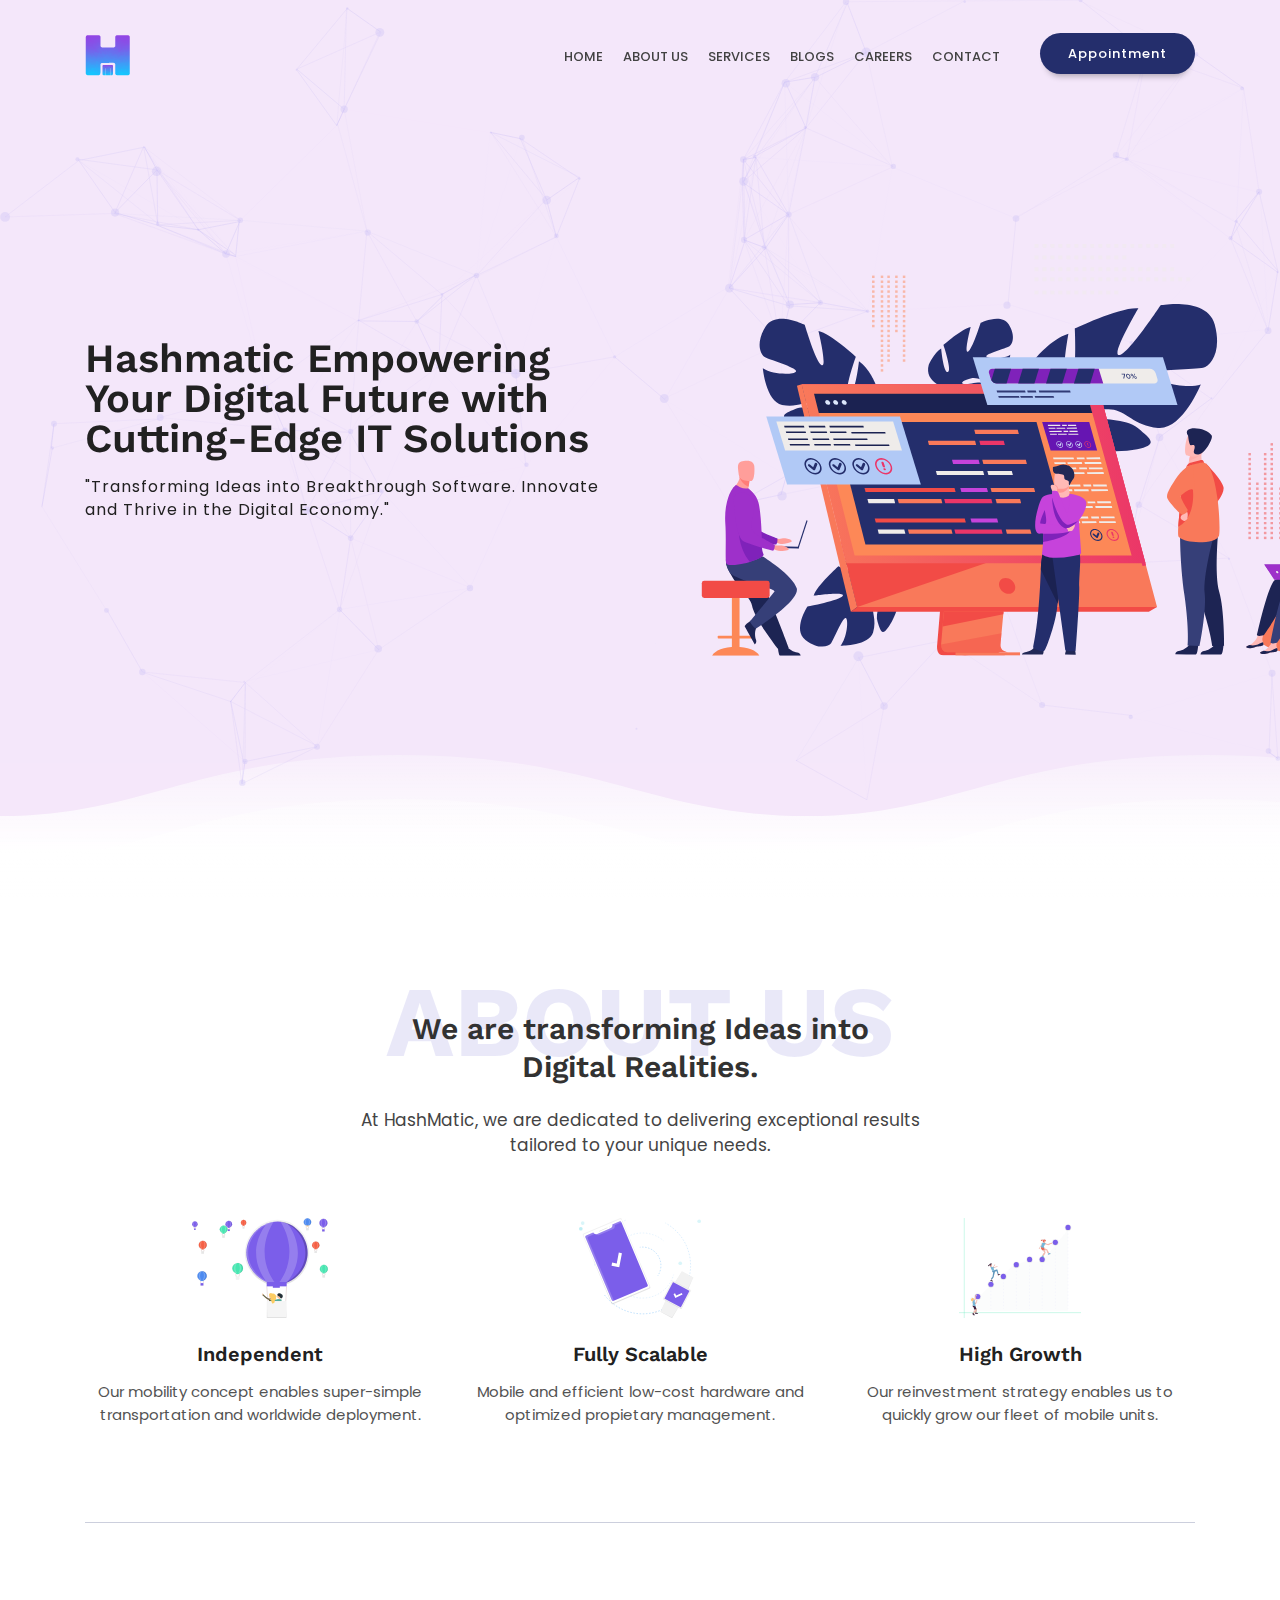
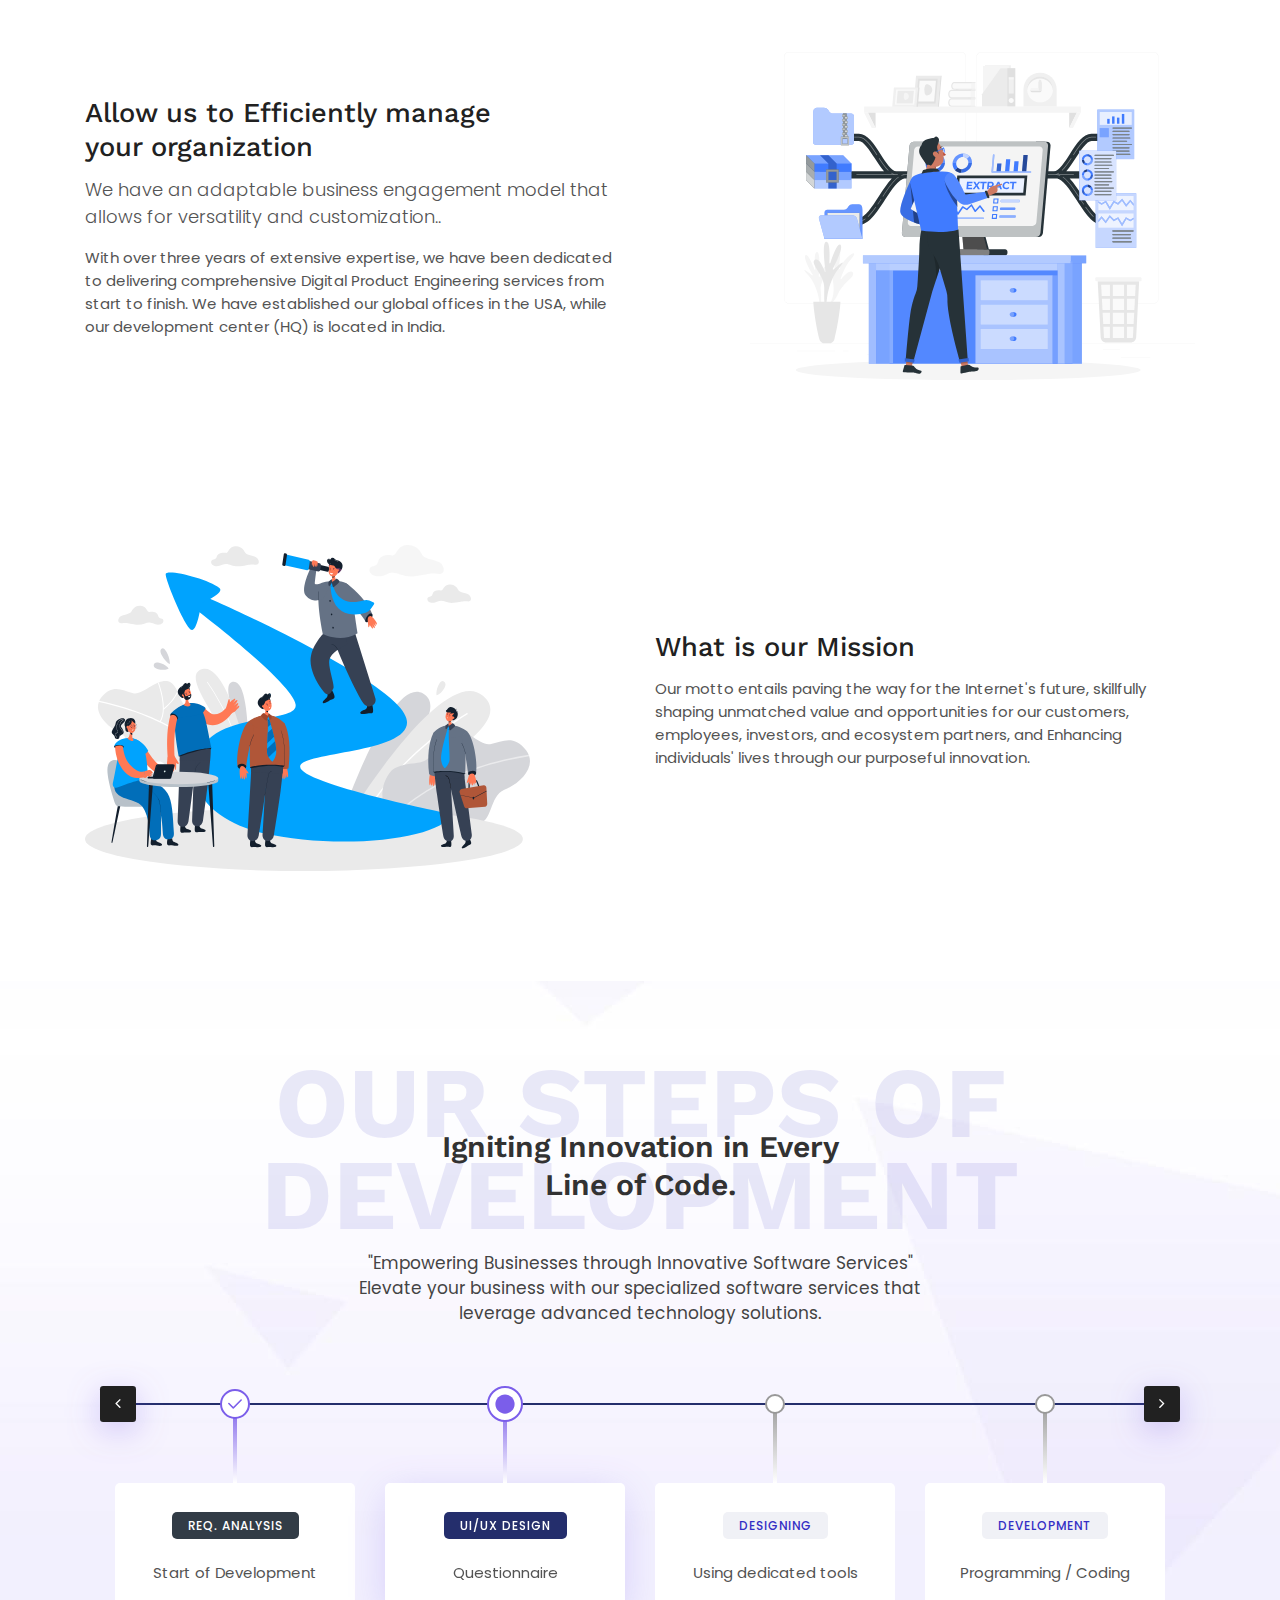
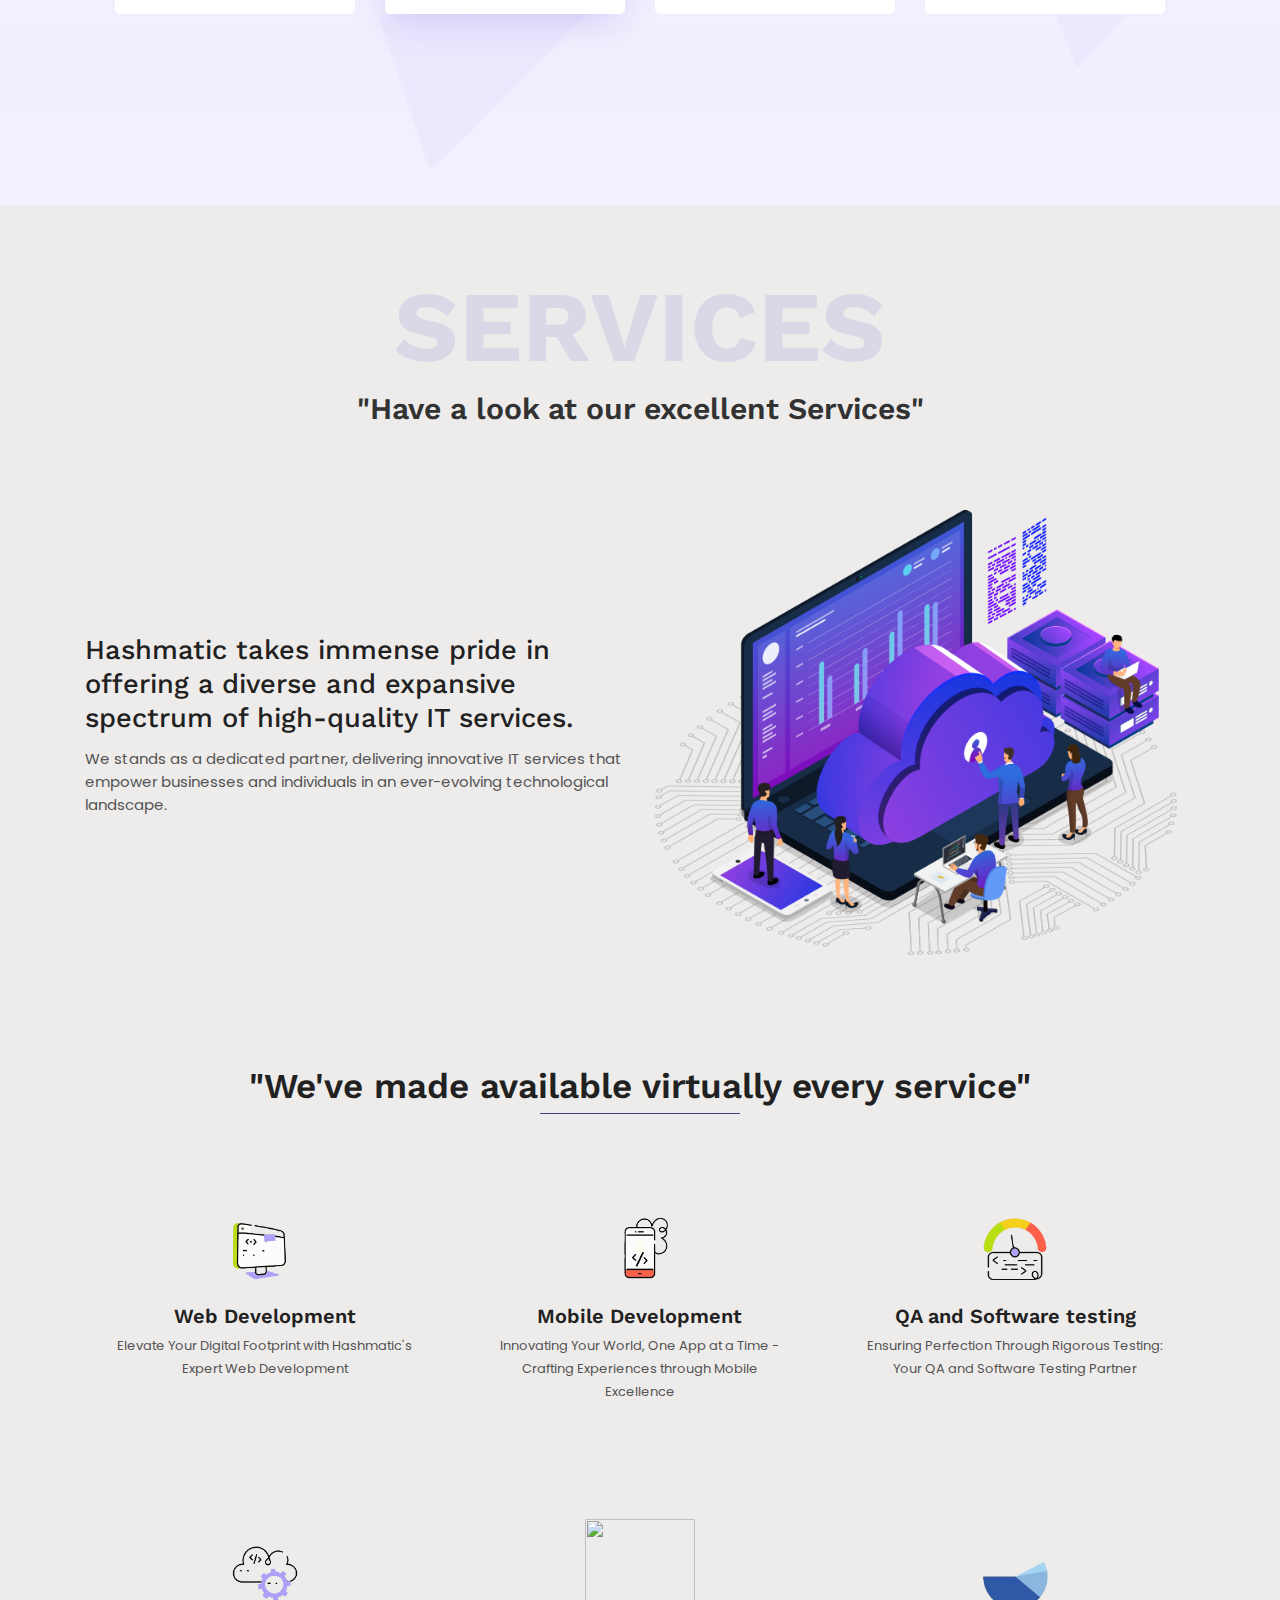
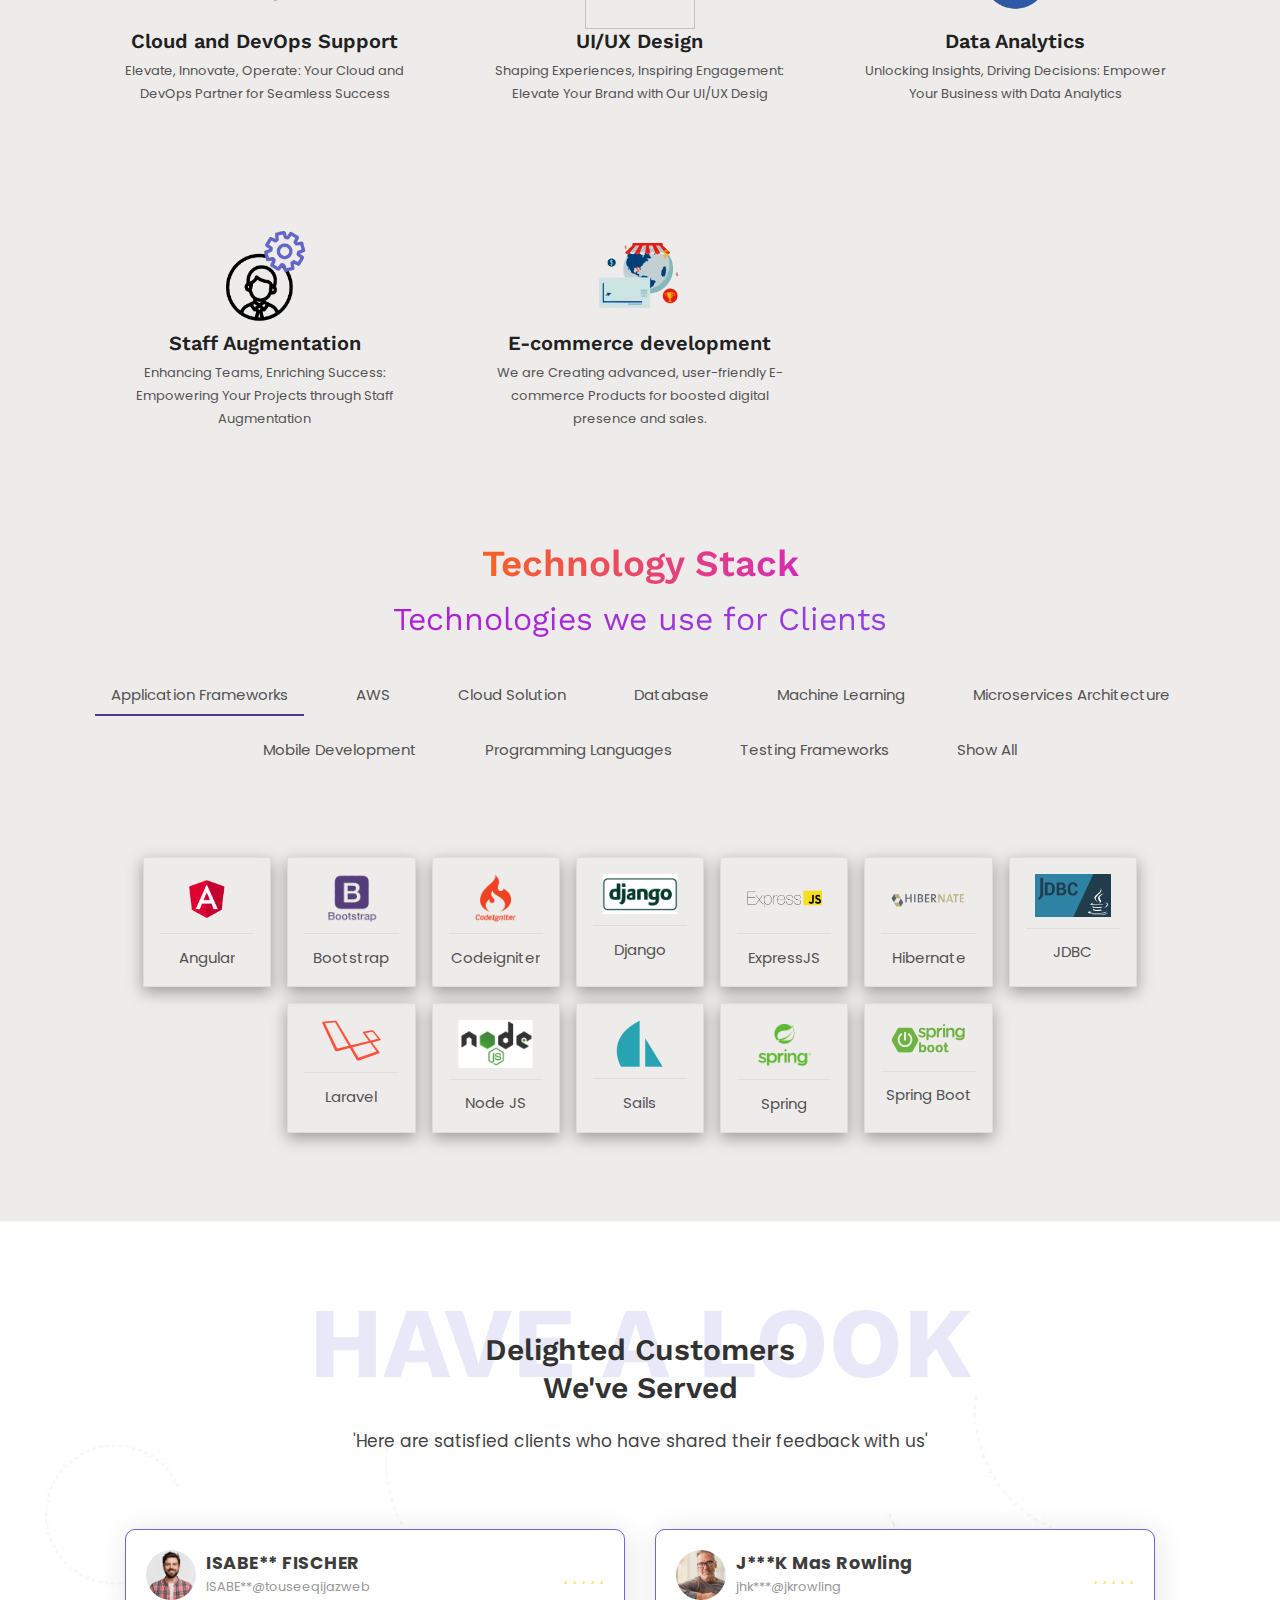
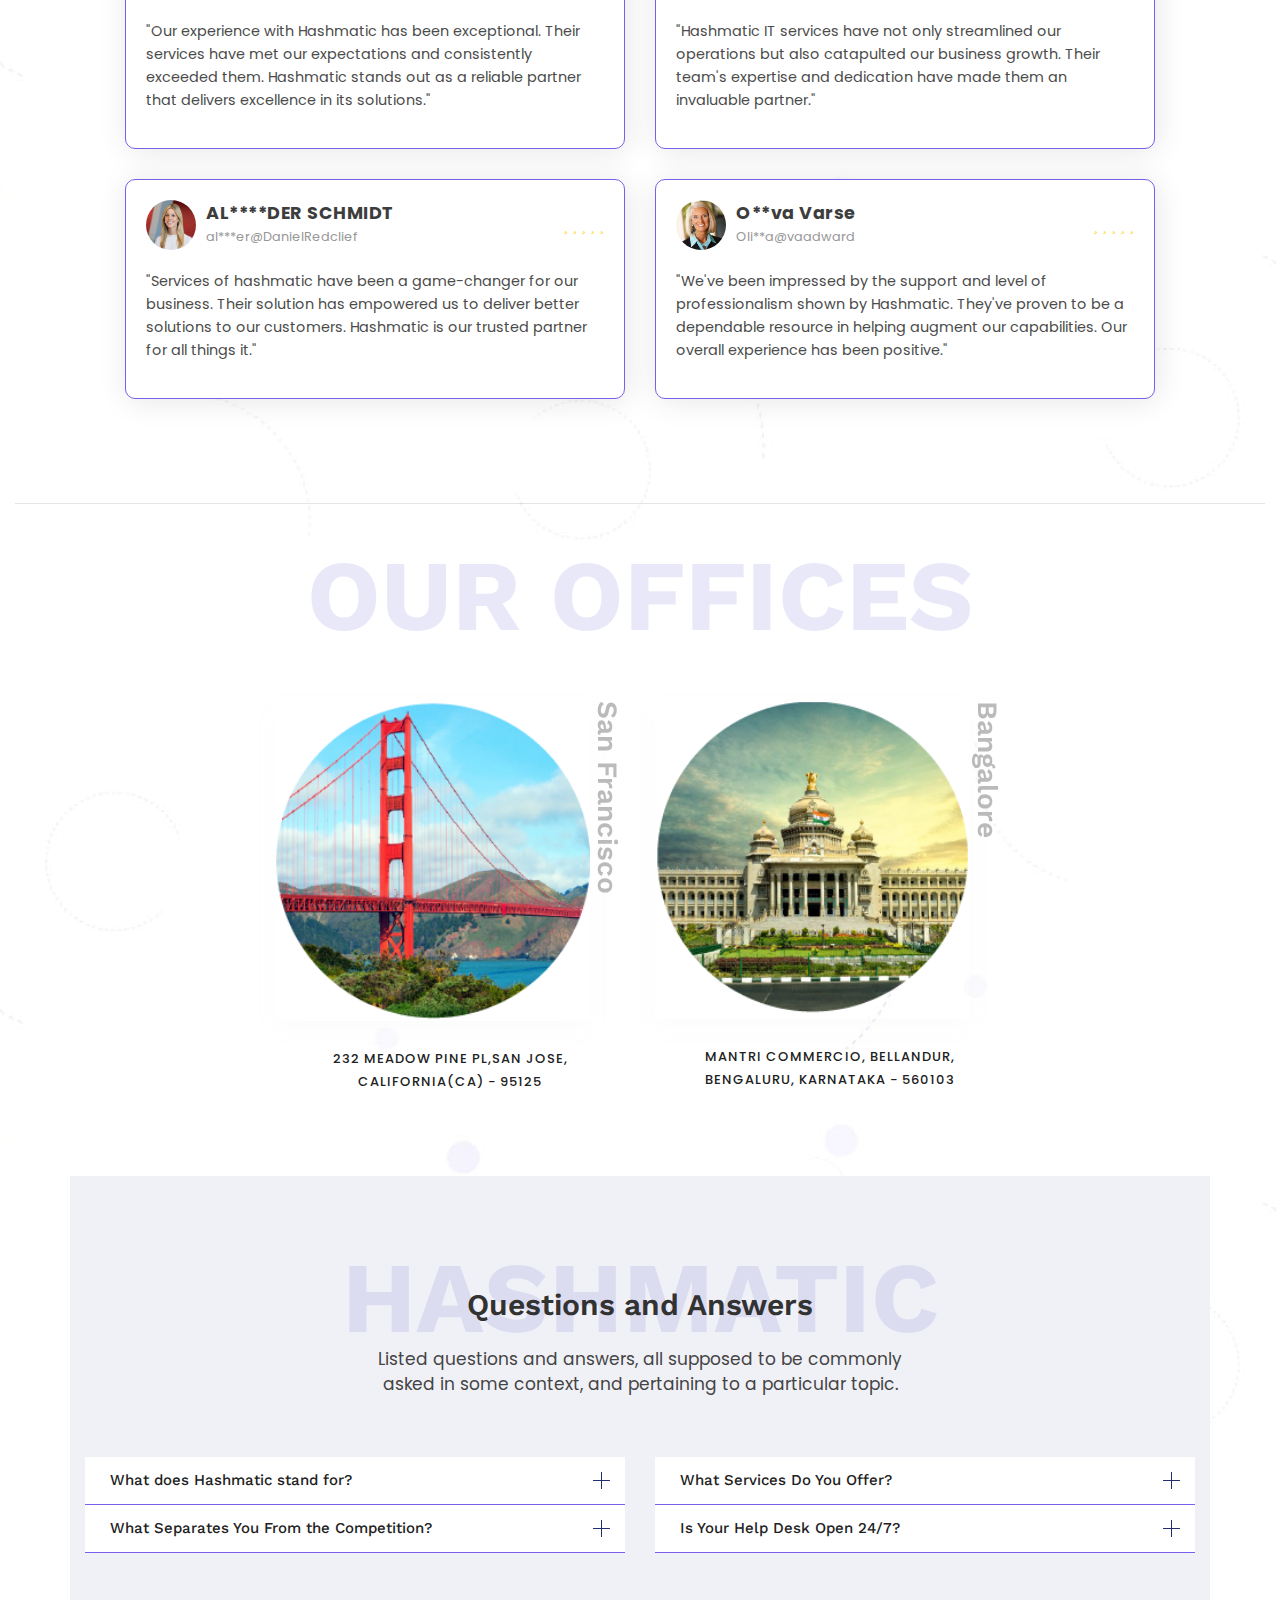
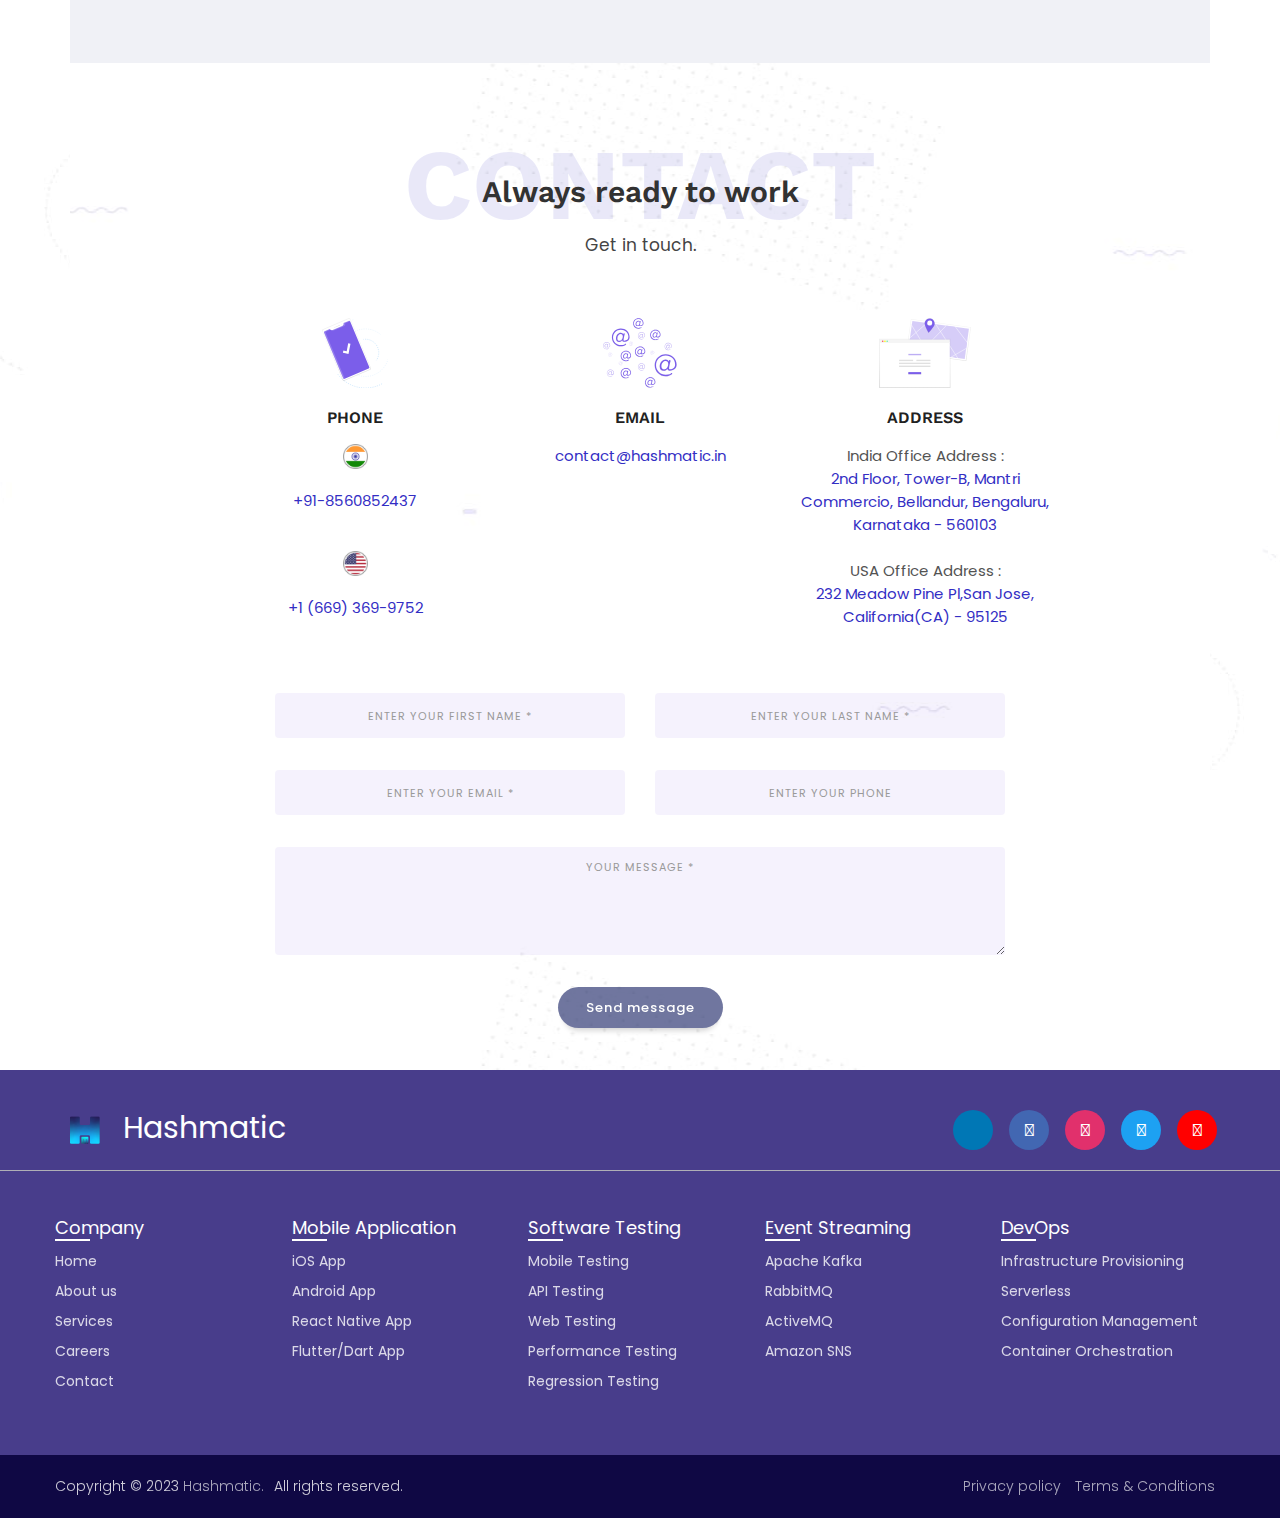
==== index.html @ 9d5c39b9 "open graph" ====
<!DOCTYPE html><html class="no-js" lang="en"><!--<![endif]--><head>

	<!-- Basic Page Needs
	================================================== -->
	<meta charset="utf-8">
	<title>Hashmatic</title>

	<meta property="og:type" content="business.business">
	<meta property="og:title" content="Hashmatic">
	<meta property="og:url" content="https://hashmatic.in/">
	<meta property="og:image" content="https://drive.google.com/file/d/1rAZOrkToBwblvAczFB2iAIludaZzmI7t/view?usp=sharing">
	<meta property="og:description" content="At Hashmatic, we are the visionary creators of innovation in the digital landscape. As a forward-thinking IT services company, our unwavering commitment is to engineer avant-garde software solutions that serve as the driving force behind businesses' triumph in the digital era.">
	<meta property="business:contact_data:street_address" content="">
	<meta property="business:contact_data:locality" content="California(CA) - 95125">
	<meta property="business:contact_data:region" content="">
	<meta property="business:contact_data:country_

	<!-- Mobile Specific Metas
	================================================== -->
	<meta name="viewport" content="width=device-width, initial-scale=1, maximum-scale=1">
	<meta name="theme-color" content="#212121">
    <meta name="msapplication-navbutton-color" content="#212121">
    <meta name="apple-mobile-web-app-status-bar-style" content="#212121">

	<!-- Web Fonts 
	================================================== -->
	<link href="https://fonts.googleapis.com/css?family=Work+Sans:100,200,300,400,500,600,700,800,900" rel="stylesheet">
	<link href="https://fonts.googleapis.com/css?family=Poppins:100,100i,200,200i,300,300i,400,400i,500,500i,600,600i,700,700i,800,800i,900,900i" rel="stylesheet">
	<link href="https://fonts.googleapis.com/css?family=Crimson+Text:400,400i,600,600i,700,700i" rel="stylesheet">	
	
	<!-- CSS
	================================================== -->
	<link rel="stylesheet" href="css/bootstrap.min.css">
	<link rel="stylesheet" href="css/font-awesome.min.css">
	<link rel="stylesheet" href="css/owl.carousel.css">
	<link rel="stylesheet" href="css/owl.transitions.css">
	<link rel="stylesheet" href="css/style.css">
	<link rel="stylesheet" href="css/color.css">
			
	<!-- Favicons
	================================================== -->
	<link rel="icon" type="image/png" href="images/favicon.png">
	<link rel="apple-touch-icon" href="images/apple-touch-icon.png">
	<link rel="apple-touch-icon" sizes="72x72" href="images/apple-touch-icon-72x72.png">
	<link rel="apple-touch-icon" sizes="114x114" href="images/apple-touch-icon-114x114.png">

	<!-- Star for coustomer Review
	================================================== -->
	<script src="https://kit.fontawesome.com/c8e4d183c2.js" crossorigin="anonymous"></script>

		<!-- form bootstrap
	================================================== -->
	  <!-- <link rel='stylesheet' href='https://maxcdn.bootstrapcdn.com/bootstrap/3.3.5/css/bootstrap.min.css'> -->

	<!-- form Services
	================================================== -->
	<script src="https://kit.fontawesome.com/a59bdf4991.js" crossorigin="anonymous"></script>

		<!-- Start of HubSpot Embed Code -->
		<script type="text/javascript" id="hs-script-loader" async defer src="//js.hs-scripts.com/43567864.js"></script>
		<!-- End of HubSpot Embed Code -->


	
	
</head>
<body>	

	

	
	<!-- Nav and Logo
	================================================== -->
	
	<div id="menu-wrap" class="menu-back cbp-af-header">
		<div class="container">
			<div class="row">
				<div class="col-12">
					<nav class="navbar navbar-expand-lg navbar-light bg-light mx-lg-0">
						<a class="navbar-brand" href="index.html"><img src="images/favicon.png" alt></a>
						<button class="navbar-toggler" type="button" data-toggle="collapse" data-target="#navbarSupportedContent" aria-controls="navbarSupportedContent" aria-expanded="false" aria-label="Toggle navigation">
							<span class="navbar-toggler-icon">
								<span class="menu-icon__line menu-icon__line-left"></span>
								<span class="menu-icon__line"></span>
								<span class="menu-icon__line menu-icon__line-right"></span>
							</span>
						</button>

						<div class="collapse navbar-collapse" id="navbarSupportedContent">
							<ul class="navbar-nav ml-auto">
								<li class="nav-item">
									<a class="nav-link" href="#" data-ps2id-offset="120">Home</a>
								</li>
								<li class="nav-item">
									<a class="nav-link" href="#ABOUT_US"> About Us</a>
								</li>
								<li class="nav-item">
									<a class="nav-link" href="#MySERVICE">Services</a>
								</li>
								<li class="nav-item">
									<a class="nav-link" href="blog" target="_blank">Blogs</a>
								</li>
								<li class="nav-item">
									<a class="nav-link" href="#">Careers</a>
								</li>


								<li class="nav-item">
									<a class="nav-link" href="#contact">Contact</a>
								</li>

								<li class="nav-item mt-2">
									<a class="btn btn-primary js-tilt" href="https://calendly.com/hashmatic/30min" target="_blank" role="button" data-tilt-perspective="300" data-tilt-speed="700" data-tilt-max="24"><span>Appointment</span></a>
								</li>
							</ul>
						</div>
					</nav>				
				</div>
			</div>
		</div>
	</div>

	
	<!-- Primary Page Layout
	================================================== -->

	<div class="section full-height height-auto-lg hide-over background-light-blue">
		<div class="hero-center-wrap relative-on-lg">
			<div class="container">
				<div class="row">
					<div class="col-lg-6 text-center text-lg-left parallax-fade-top align-self-center z-bigger">
						<h2 style="font-size: 40px;">Hashmatic Empowering Your Digital Future with Cutting-Edge IT Solutions  </h2>
						<p class="mt-3 mb-4 pb-3 font-weight-normal">"Transforming Ideas into Breakthrough Software. Innovate and Thrive in the Digital Economy."</p>

					</div>
					<div class="col-lg-6 mt-5 mt-lg-0">
						<div class="img-wrap header-img">
							<img src="images/bg1.svg" alt>
						</div>
					</div>
				</div>
			</div>
		</div>
		
		<div class="ocean">
			<div class="wave"></div>
			<div class="wave"></div>
		</div>
		<div id="particles-js" class="min-height"></div>
	</div>

	<div class="section padding-top-bottom-big background-white" id="ABOUT_US">
		<div class="container">
			<div class="row">
				<div class="col-md-12">
					<div class="title-wrap text-center">
						<div class="back-title">About Us</div>
						<h3>We are transforming Ideas into <br>Digital Realities.</h3>
							<p> At HashMatic, we are dedicated to delivering exceptional results tailored to your unique needs.</p>
					</div>
				</div>
				<div class="col-md-4">
					<div class="concept-box">
						<img class="mb-4" src="fonts/con-1.svg" alt>
						<h5>Independent</h5>
						<p>Our mobility concept enables super-simple transportation and worldwide deployment.</p>
					</div>
				</div>
				<div class="col-md-4 mt-4 mt-md-0">
					<div class="concept-box">
						<img class="mb-4" src="fonts/con-2.svg" alt>
						<h5>Fully Scalable</h5>
						<p>Mobile and efficient low-cost hardware and optimized propietary management.</p>
					</div>
				</div>
				<div class="col-md-4 mt-4 mt-md-0">
					<div class="concept-box">
						<img class="mb-4" src="fonts/con-3.svg" alt>
						<h5>High Growth</h5>
						<p>Our reinvestment strategy enables us to quickly grow our fleet of mobile units.</p>
					</div>
				</div>
				<div class="col-md-12 padding-top-bottom">
					<div class="line-sep"></div>
				</div>
			</div>	
		</div> 
		<div class="container">
			<div class="row">
				<div class="col-md-6 align-self-center">
					<h4>Allow us to Efficiently manage <br>your organization</h4>
					<p class="lead">We have an adaptable business engagement model that allows for versatility and customization..</p>
						<p>With over three years of extensive expertise, we have been dedicated to delivering comprehensive Digital Product Engineering services from start to finish. We have established our global offices in the USA, while our development center (HQ) is located in India.</p>
					<!-- <a class="btn btn-primary mt-4 mx-0 js-tilt" href="#roadmap" data-gal="m_PageScroll2id" data-ps2id-offset="68" role="button" data-tilt-perspective="300" data-tilt-speed="700" data-tilt-max="24"><span>Roadmap</span></a> -->
				</div>
				<div class="col-md-5 offset-md-1 order-first order-md-last mb-4 mb-md-0">
					<div class="img-wrap">
						<img src="fonts/aboutus2.svg" alt>
					</div>
				</div>
			</div>	
		</div>	
		<div class="container">
			<div class="row">
				<div class="col-md-12 my-5"></div>
			</div>	
		</div>
		<div class="container">
			<div class="row">
				<div class="col-md-5 mb-4 mb-md-0">
					<div class="img-wrap">
						<img src="fonts/Mission.svg" alt>
					</div>
				</div>
				<div class="col-md-6 offset-md-1 align-self-center">
					<h4>What is our Mission</h4>
					<p>Our motto entails paving the way for the Internet's future, skillfully shaping unmatched value and opportunities for our customers, employees, investors, and ecosystem partners, and Enhancing individuals' lives through our purposeful innovation.
					</p>
				</div>
			</div>	
		</div>		
	</div>
</div>

	<div class="section padding-top-bottom-big" id=	"SERVICE">
		<div class="background-parallax" style="background-image: url(&#x27;images/parallax-1.jpg&#x27;)" data-enllax-ratio=".5" data-enllax-type="background" data-enllax-direction="vertical"></div>
		<div class="container">
			<div class="row">
				<div class="col-md-12">
					<div class="title-wrap text-center">
						<div class="back-title">Our Steps Of <br><br><br><br> Development</div>
						<h3><br>Igniting Innovation in Every<br>Line of Code.</h3>
						<p><br>
							"Empowering Businesses through Innovative Software Services"<br>
							Elevate your business with our specialized software services that leverage advanced technology solutions.</p>
				</div>
				<div class="col-md-12">
					<div class="customNavigation">
						<a class="prev-roadmap"><i class="fa fa-angle-left"></i></a>
						<a class="next-roadmap"><i class="fa fa-angle-right"></i></a>
					</div>
					<div id="owl-roadmap" class="owl-carousel owl-theme">											
						<div class="item">						 
							<div class="roadmap-box background-white">
								<p class="mb-4 achieved"><span>Req. Analysis</span></p>
								<!-- <h6>Dec 2017.</h6> -->
								<p>Start of Development</p>
							</div>	
						</div>											
						<div class="item"> 						 
							<div class="roadmap-box current-road background-white roadmap-shadow">
								<p class="mb-4"><span>UI/UX Design</span></p>
								<!-- <h6>Apr 2018.</h6> -->
								<p>Questionnaire</p>
							</div>	
						</div>												
						<div class="item"> 						 
							<div class="roadmap-box next-road background-white">
								<p class="mb-4 plan"><span>Designing</span></p>
								<!-- <h6>May 2018.</h6> -->
								<p>Using dedicated tools</p>
							</div>	
						</div>											
						<div class="item"> 						 
							<div class="roadmap-box next-road background-white">
								<p class="mb-4 plan"><span>Development</span></p>
								<!-- <h6>Oct 2018.</h6> -->
								<p>Programming / Coding</p>
							</div>	
						</div>											
						<div class="item"> 						 
							<div class="roadmap-box next-road background-white">
								<p class="mb-4 plan"><span>Qa testing</span></p>
								<!-- <h6>Jan 2019.</h6> -->
								<p>Assure quality of software</p>
							</div>	
						</div>											
						<div class="item"> 						 
							<div class="roadmap-box next-road background-white">
								<p class="mb-4 plan"><span>Maintenance </span></p>
								<!-- <h6>Mar 2019.</h6> -->
								<p>Software Monitoring</p>
							</div>	
						</div>											
						<div class="item"> 						 
							<div class="roadmap-box next-road background-white">
								<p class="mb-4 plan"><span>Project delivery</span></p>
								<h6>Last step</h6>
								<p>Installation & licensing</p>
							</div>	
						</div>							
					</div>
				</div>

			</div>	
		</div>
	
	</div>
	</div>


	<div class="section padding-top-bottom-big" id="app">
		<div class="container">
			<div class="row">
				<div class="col-md-12">
					<div class="title-wrap text-center">
						<div class="back-title">Services</div>
						<h3> <br><br> "Have a look at our excellent Services"</h3>
						<!-- <p>We Crafting Excellence in Code, Delivering Solutions Beyond. -->

						</p>
					</div>
				</div>
			</div>	
		</div>
		<div class="container">
			<div class="row">
				<div class="col-md-6 align-self-center">
					<h4>Hashmatic takes immense pride in offering a diverse and expansive spectrum of high-quality IT services. </h4>
					<p>We stands as a dedicated partner, delivering innovative IT services that empower businesses and individuals in an ever-evolving technological landscape.</p>
					<!-- <ul class="app-list mb-5 mt-4">
						<b>
						<li>Product Development</li>
						<li>Architecture consulting</li>
						<li>System Testing (QA)</li>
						<li>Maintenance Support</li>
						<li>Application Modernization</li>
						<li>Custom Web and Mobile App Development</li>
						<li>White Label Product</li>
						<li>Cloud & DevOps Support</li>
					</b>
					</ul> -->
				</div>
				<div class="col-md-6 order-first order-md-last mb-4 mb-md-0">
					<div class="img-wrap">
						<img src="images/Services.png" alt>
					</div>
				</div>
			</div>	
		</div>	
	</div>


	<!-- |||||||||||||||||||||||||||||||||||||Services|||||||||||||||||||||||||||||||||||||||||| -->

	<div class="mycontainer" id="MySERVICE">
		<h1>"We've made available virtually every service"</h1>
		<div class="myrow">
			<div class="myservice">
				<img src="images/Web Gif.gif" alt="" >
				<h4>Web Development</h4>
				<p>Elevate Your Digital Footprint with Hashmatic's Expert Web Development</p>
			</div>
			<div class="myservice">
				<img src="images/Mobile gif.gif" alt="">
				<!-- <i class="fa-solid fa-laptop-code"></i> -->
				<h4>Mobile Development</h4>
				<p>Innovating Your World, One App at a Time - Crafting Experiences through Mobile Excellence</p>
			</div>
			<div class="myservice">
				<img src="images/testing gif.gif" alt="">
				<!-- <i class="fa-solid fa-code"></i> -->
				<h4>QA and Software testing</h4>
				<p>Ensuring Perfection Through Rigorous Testing: Your QA and Software Testing Partner</p>
			</div>
			<div class="myservice">
				<img src="images/cloud gif.gif" alt="">
				<!-- <i class="fa-solid fa-cloud-arrow-down"></i> -->
				<h4>Cloud and DevOps Support</h4>
				<p>Elevate, Innovate, Operate: Your Cloud and DevOps Partner for Seamless Success</p>
			</div>
			<div class="myservice">
			<img src="images/ui-ux-design-gif.gif" alt="">
			<!-- <i class="fa-solid fa-laptop-code"></i> -->
			<h4>UI/UX Design</h4>
				<p>Shaping Experiences, Inspiring Engagement: Elevate Your Brand with Our UI/UX Desig</p>
			</div>
			<div class="myservice">
				<img src="images/data-anal gif.gif" alt="">
				<!-- <i class="fa-solid fa-industry"></i> -->
				<h4>Data Analytics</h4>
				<p>Unlocking Insights, Driving Decisions: Empower Your Business with Data Analytics</p>
			</div>
			<div class="myservice">
				<img src="images/staff gif.gif" alt="">
				<!-- <i class="fa-solid fa-headset"></i> -->
				<h4>Staff Augmentation</h4>
				<p>Enhancing Teams, Enriching Success: Empowering Your Projects through Staff Augmentation</p>
			</div>

			<div class="myservice">
				<img src="images/Comme gif.gif" alt="">
				<!-- <i class="fa-solid fa-headset"></i> -->
				<h4>E-commerce development</h4>
				<p>We are Creating advanced, user-friendly E-commerce Products for boosted digital presence and sales.</p>
			</div>

		</div>

		
	</div>


	<!-- |||||||||||||||||||||||||||||||||||||Technologies |||||||||||||||||||||||||||||||||||||||||| -->

	<section>
		
		<center >
			<h2 style=" background: linear-gradient(to right, #f32170,#ff6b08, #cf23cf, #eedd44);
									-webkit-text-fill-color: transparent;
									-webkit-background-clip: text; font-weight: 600;">
						Technology Stack
			</h2>

			<h3 style=" background: linear-gradient(to right,  #c702c7, #7b5eea);
									-webkit-text-fill-color: transparent;
									-webkit-background-clip: text;">
				
				Technologies we use for Clients
			</h3>
		</center>
		<br>
		
			<div class="tabs">
			<div class="tab frameworks" onclick="showTechnologies('frameworks')">Application Frameworks</div>
			<div class="tab aws" onclick="showTechnologies('aws')">AWS</div>
			<div class="tab cloud" onclick="showTechnologies('cloud')">Cloud Solution</div>
			<div class="tab database" onclick="showTechnologies('database')">Database</div>
			<div class="tab ml" onclick="showTechnologies('ml')">Machine Learning</div>
			<div class="tab microservices" onclick="showTechnologies('microservices')">Microservices Architecture</div>
			<div class="tab mobile" onclick="showTechnologies('mobile')">Mobile Development</div>
			<div class="tab languages" onclick="showTechnologies('languages')">Programming Languages</div>
			<div class="tab testing" onclick="showTechnologies('testing')">Testing Frameworks</div>
			<div class="tab all" onclick="showTechnologies('all')">Show All</div>
			</div>
			<div class="container">
			<div class="technologies frameworks">
			<div class="technology">
				<img src="images/Tech img/1.png" alt="Angular">
				<div class="separator"></div>
				<p>Angular</p>
				</div>
				<div class="technology">
				<img src="images/Tech img/2.png" alt="Bootstrap">
				<div class="separator"></div>
				<p>Bootstrap</p>
				</div>
				<div class="technology">
				<img src="images/Tech img/3.png" alt="Codeigniter">
				<div class="separator"></div>
				<p>Codeigniter</p>
				</div>
				<div class="technology">
				<img src="images/Tech img/4.png" alt="Django">
				<div class="separator"></div>
				<p>Django</p>
				</div>
				<div class="technology">
				<img src="images/Tech img/5.png" alt="ExpressJS" style="width:110%; height:110%">
				<div class="separator"></div>
				<p>ExpressJS</p>
				</div>
				<div class="technology">
				<img src="images/Tech img/6.png" alt="Hibernate" style="width:110%; height:110%;">
				<div class="separator"></div>
				<p>Hibernate</p>
				</div>
				<div class="technology">
				<img src="images/Tech img/7.png" alt="JDBC">
				<div class="separator"></div>
				<p>JDBC</p>
				</div>
				<div class="technology">
				<img src="images/Tech img/8.png" alt="Laravel">
				<div class="separator"></div>
				<p>Laravel</p>
				</div>
				<div class="technology">
				<img src="images/Tech img/9.png" alt="Node JS">
				<div class="separator"></div>
				<p>Node JS</p>
				</div>
				<div class="technology">
				<img src="images/Tech img/10.png" alt="Sails">
				<div class="separator"></div>
				<p>Sails</p>
				</div>
				<div class="technology">
				<img src="images/Tech img/11.png" alt="Spring">
				<div class="separator"></div>
				<p>Spring</p>
				</div>
				<div class="technology">
				<img src="images/Tech img/12.png" alt="Spring Boot">
				<div class="separator"></div>
				<p>Spring Boot</p>
				</div>
			</div>
			<div class="technologies aws">
			<div class="technology">
				<img src="images/Tech img/13.png" alt="API Gateway">
				<div class="separator"></div>
				<p>API Gateway</p>
				</div>
				<div class="technology">
				<img src="images/Tech img/14.png" alt="Cloud Formation">
				<div class="separator"></div>
				<p>Cloud Formation</p>
				</div>
				<div class="technology">
				<img src="images/Tech img/15.png" alt="Cloud Watch">
				<div class="separator"></div>
				<p>Cloud Watch</p>
				</div>
				<div class="technology">
				<img src="images/Tech img/16.png" alt="EC2">
				<div class="separator"></div>
				<p>EC2</p>
				</div>
				<div class="technology">
				<img src="images/Tech img/17.png" alt="IAM">
				<div class="separator"></div>
				<p>IAM</p>
				</div>
				<div class="technology">
				<img src="images/Tech img/18.png" alt="Lambda">
				<div class="separator"></div>
				<p>Lambda</p>
				</div>
				<div class="technology">
				<img src="images/Tech img/20.png" alt="S3">
				<div class="separator"></div>
				<p>S3</p>
				</div>
				<div class="technology">
				<img src="images/Tech img/21.png" alt="SNS">
				<div class="separator"></div>
				<p>SNS</p>
				</div>
				<div class="technology">
				<img src="images/Tech img/22.png" alt="SQS">
				<div class="separator"></div>
				<p>SQS</p>
				</div>
				<div class="technology">
				<img src="images/Tech img/19.png" alt="VPC">
				<div class="separator"></div>
				<p>VPC</p>
				</div>
			</div>
			<div class="technologies cloud">
			<div class="technology">
				<img src="images/Tech img/23.png" alt="Adobe Creative Cloud">
				<div class="separator"></div>
				<p>Adobe Cloud</p>
				</div>
				<div class="technology">
				<img src="images/Tech img/24.png" alt="Amazon AWS">
				<div class="separator"></div>
				<p>Amazon AWS</p>
				</div>
				<div class="technology">
				<img src="images/Tech img/25.png" alt="Dropbox">
				<div class="separator"></div>
				<p>Dropbox</p>
				</div>
				<div class="technology">
				<img src="images/Tech img/26.png" alt="Google Cloud Platform">
				<div class="separator"></div>
				<p>Google Cloud Platform</p>
				</div>
				<div class="technology">
				<img src="images/Tech img/27.png" alt="IBM Cloud Services">
				<div class="separator"></div>
				<p>IBM Cloud Services</p>
				</div>
				<div class="technology">
				<img src="images/Tech img/28.png" alt="Microsoft Azure">
				<div class="separator"></div>
				<p>Microsoft Azure</p>
				</div>
			</div>    
			<div class="technologies database">
			<div class="technology">
				<img src="images/Tech img/29.png" alt="Amazon DynamoDB" style="height: 110%; width:110%;">
				<div class="separator"></div>
				<p>Amazon DB</p>
				</div>
				<div class="technology">
				<img src="images/Tech img/30.png" alt="Cassandra" style="height: 110%; width:110%;">
				<div class="separator"></div>
				<p>Cassandra</p>
				</div>
				<div class="technology">
				<img src="images/Tech img/31.png" alt="Cloud Firestore" style="height: 110%; width:110%;">
				<div class="separator"></div>
				<p>Cloud Firestore</p>
				</div>
				<div class="technology">
				<img src="images/Tech img/32.png" alt="Mongo DB" style="height: 110%; width:110%;">
				<div class="separator"></div>
				<p>Mongo DB</p>
				</div>
				<div class="technology">
				<img src="images/Tech img/33.png" alt="MySQL" style="height: 110%; width:110%;">
				<div class="separator"></div>
				<p>MySQL</p>
				</div>
				<div class="technology">
				<img src="images/Tech img/34.png" alt="Oracle" style="height: 110%; width:110%;">
				<div class="separator"></div>
				<p>Oracle</p>
				</div>
				<div class="technology">
				<img src="images/Tech img/35.png" alt="PostgreSQL" style="height: 110%; width:110%;">
				<div class="separator"></div>
				<p>PostgreSQL</p>
				</div>
				<div class="technology">
				<img src="images/Tech img/36.png" alt="Redis" style="height: 110%; width:110%;">
				<div class="separator"></div>
				<p>Redis</p>
				</div>
				<div class="technology">
				<img src="images/Tech img/37.png" alt="SQLite" style="height: 110%; width:110%;">
				<div class="separator"></div>
				<p>SQLite</p>
				</div>
			</div>
			<div class="technologies ml">
			<div class="technology">
				<img src="images/Tech img/38.png" alt="Amazon SageMaker">
				<div class="separator"></div>
				<p>Amazon SageMaker</p>
				</div>
				<div class="technology">
				<img src="images/Tech img/39.png" alt="Google Machine">
				<div class="separator"></div>
				<p>Google Machine</p>
				</div>
				<div class="technology">
				<img src="images/Tech img/40.png" alt="OpenCV">
				<div class="separator"></div>
				<p>OpenCV</p>
				</div>
				<div class="technology">
				<img src="images/Tech img/41.png" alt="Scikit Learn">
				<div class="separator"></div>
				<p>Scikit Learn</p>
				</div>
				<div class="technology">
				<img src="images/Tech img/42.png" alt="SpaCy" style="height: 110%; width:110%;">
				<div class="separator"></div>
				<p>SpaCy</p>
				</div>
			</div>
			<div class="technologies microservices">
			<div class="technology">
				<img src="images/Tech img/43.png" alt="Ansible">
				<div class="separator"></div>
				<p>Ansible</p>
				</div>
				<div class="technology">
				<img src="images/Tech img/44.png" alt="Docker" style="height: 110%; width:110%;">
				<div class="separator"></div>
				<p>Docker</p>
				</div>
				<div class="technology">
				<img src="images/Tech img/45.png" alt="Git">
				<div class="separator"></div>
				<p>Git</p>
				</div>
				<div class="technology">
				<img src="images/Tech img/46.png" alt="Istio" style="height: 110%; width:110%;">
				<div class="separator"></div>
				<p>Istio</p>
				</div>
				<div class="technology">
				<img src="images/Tech img/47.png" alt="Knative Fundamentals">
				<div class="separator"></div>
				<p>Knative Fundamentals</p>
				</div>
				<div class="technology">
				<img src="images/Tech img/48.png" alt="Kubernetes">
				<div class="separator"></div>
				<p>Kubernetes</p>
				</div>
				<div class="technology">
				<img src="images/Tech img/49.png" alt="Travis-CI">
				<div class="separator"></div>
				<p>Travis-CI</p>
				</div>
				<div class="technology">
				<img src="images/Tech img/50.png" alt="Vim">
				<div class="separator"></div>
				<p>Vim</p>
				</div>
			</div> 
			<div class="technologies mobile">
			<div class="technology">
				<img src="images/Tech img/51.png" alt="Dart">
				<div class="separator"></div>
				<p>Dart</p>
				</div>
				<div class="technology">
				<img src="images/Tech img/52.png" alt="Firebase" style="height: 110%; width:110%;">
				<div class="separator"></div>
				<p>Firebase</p>
				</div>
				<div class="technology">
				<img src="images/Tech img/53.png" alt="Flutter" style="height: 110%; width:110%;">
				<div class="separator"></div>
				<p>Flutter</p>
				</div>
				<div class="technology">
				<img src="images/Tech img/54.png" alt="React Native" style="height: 110%; width:110%;">
				<div class="separator"></div>
				<p>React Native</p>
				</div>
				<div class="technology">
				<img src="images/Tech img/55.png" alt="Swift" style="height: 110%; width:110%;">
				<div class="separator"></div>
				<p>Swift</p>
				</div>
				<div class="technology">
				<img src="images/Tech img/56.png" alt="Xamarin" style="height: 110%; width:110%;">
				<div class="separator"></div>
				<p>Xamarin</p>
				</div>
			</div>
			<div class="technologies languages">
			<div class="technology">
				<img src="images/Tech img/57.png" alt="C++">
				<div class="separator"></div>
				<p>C++</p>
				</div>
				<div class="technology">
				<img src="images/Tech img/58.png" alt="C#">
				<div class="separator"></div>
				<p>C#</p>
				</div>
				<div class="technology">
				<img src="images/Tech img/59.png" alt="CSS">
				<div class="separator"></div>
				<p>CSS</p>
				</div>
				<div class="technology">
				<img src="images/Tech img/60.png" alt="GO">
				<div class="separator"></div>
				<p>GO</p>
				</div>
				<div class="technology">
				<img src="images/Tech img/61.png" alt="HTML">
				<div class="separator"></div>
				<p>HTML</p>
				</div>
				<div class="technology">
				<img src="images/Tech img/62.png" alt="JAVA">
				<div class="separator"></div>
				<p>JAVA</p>
				</div>
				<div class="technology">
				<img src="images/Tech img/63.png" alt="Java Script">
				<div class="separator"></div>
				<p>Java Script</p>
				</div>
				<div class="technology">
				<img src="images/Tech img/64.png" alt="JQuery">
				<div class="separator"></div>
				<p>JQuery</p>
				</div>
				<div class="technology">
				<img src="images/Tech img/65.png" alt="PHP">
				<div class="separator"></div>
				<p>PHP</p>
				</div>
				<div class="technology">
				<img src="images/Tech img/66.png" alt="Python">
				<div class="separator"></div>
				<p>Python</p>
				</div>
				<div class="technology">
				<img src="images/Tech img/67.png" alt="Ruby">
				<div class="separator"></div>
				<p>Ruby</p>
				</div>
				<div class="technology">
				<img src="images/Tech img/68.png" alt="Shell Script">
				<div class="separator"></div>
				<p>Shell Script</p>
				</div>
			</div>    
			<div class="technologies testing">
			<div class="technology">
				<img src="images/Tech img/69.png" alt="Cucumber" style="width: 110%; height:110%">
				<div class="separator"></div>
				<p>Cucumber</p>
				</div>
				<div class="technology">
				<img src="images/Tech img/70.png" alt="JMeter" style="width: 110%; height:110%">
				<div class="separator"></div>
				<p>JMeter</p>
				</div>
				<div class="technology">
				<img src="images/Tech img/71.png" alt="Mockito" style="width: 110%; height:110%">
				<div class="separator"></div>
				<p>Mockito</p>
				</div>
				<div class="technology">
				<img src="images/Tech img/72.png" alt="Postman">
				<div class="separator"></div>
				<p>Postman</p>
				</div>
				<div class="technology">
				<img src="images/Tech img/74.png" alt="Rest Assured">
				<div class="separator"></div>
				<p>Rest Assured</p>
				</div> 
				<div class="technology">
				<img src="images/Tech img/73.png" alt="Selenium Webdriver">
				<div class="separator"></div>
				<p>Selenium Webdriver</p>
				</div>
			</div>
			<div class="technologies all">
			<div class="technology">
				<img src="images/Tech img/23.png" alt="Adobe Cloud" style="width: 110%; height: 110%">
				<div class="separator"></div>
				<p>Adobe Cloud</p>
				</div>
				<div class ="technology">
				<img src="images/Tech img/24.png" alt="Amazon AWS">
				<div class="separator"></div>
				<p>Amazon AWS</p>
				</div>
				<div class="technology">
				<img src="images/Tech img/29.png" alt="Amazon DB" style="width: 110%; height: 110%">
				<div class="separator"></div>
				<p>Amazon DB</p>
				</div>
				<div class="technology">
				<img src="images/Tech img/38.png" alt="Amazon SageMaker">
				<div class="separator"></div>
				<p>Amazon SageMaker</p>
				</div>
				<div class="technology">
				<img src="images/Tech img/43.png" alt="Ansible">
				<div class="separator"></div>
				<p>Ansible</p>
				</div>
				<div class="technology">
				<img src="images/Tech img/1.png" alt="Angular">
				<div class="separator"></div>
				<p>Angular</p>
				</div>
				<div class="technology">
				<img src="images/Tech img/13.png" alt="API Gateway">
				<div class="separator"></div>
				<p>API Gateway</p>
				</div>
				<div class="technology">
				<img src="images/Tech img/2.png" alt="Bootstrap">
				<div class="separator"></div>
				<p>Bootstrap</p>
				</div>
				<div class="technology">
				<img src="images/Tech img/57.png" alt="C++">
				<div class="separator"></div>
				<p>C++</p>
				</div>
				<div class="technology">
				<img src="images/Tech img/58.png" alt="C#">
				<div class="separator"></div>
				<p>C#</p>
				</div>
				<div class="technology">
				<img src="images/Tech img/30.png" alt="Cassandra">
				<div class="separator"></div>
				<p>Cassandra</p>
				</div>
				<div class="technology">
				<img src="images/Tech img/14.png" alt="Cloud Formation">
				<div class="separator"></div>
				<p>Cloud Formation</p>
				</div>
				<div class="technology">
				<img src="images/Tech img/31.png" alt="Cloud Firestore" style="width: 110%; height: 110%">
				<div class="separator"></div>
				<p>Cloud Firestore</p>
				</div>
				<div class="technology">
				<img src="images/Tech img/15.png" alt="Cloud Watch">
				<div class="separator"></div>
				<p>Cloud Watch</p>
				</div>
				<div class="technology">
				<img src="images/Tech img/3.png" alt="Codeigniter">
				<div class="separator"></div>
				<p>Codeignitter</p>
				</div>
				<div class="technology">
				<img src="images/Tech img/59.png" alt="CSS">
				<div class="separator"></div>
				<p>CSS</p>
				</div>
				<div class="technology">
				<img src="images/Tech img/69.png" alt="Cucumber" style="width: 110%; height: 110%">
				<div class="separator"></div>
				<p>Cucumber</p>
				</div>
				<div class="technology">
				<img src="images/Tech img/51.png" alt="Dart">
				<div class="separator"></div>
				<p>Dart</p>
				</div>
				<div class="technology">
				<img src="images/Tech img/4.png" alt="Django">
				<div class="separator"></div>
				<p>Django</p>
				</div>
				<div class="technology">
				<img src="images/Tech img/44.png" alt="Docker" style="width: 110%; height: 110%">
				<div class="separator"></div>
				<p>Docker</p>
				</div>
				<div class="technology">
				<img src="images/Tech img/25.png" alt="Dropbox">
				<div class="separator"></div>
				<p>Dropbox</p>
				</div>
				<div class="technology">
				<img src="images/Tech img/16.png" alt="EC2">
				<div class="separator"></div>
				<p>EC2</p>
				</div>
				<div class="technology">
				<img src="images/Tech img/5.png" alt="ExpressJS" style="width: 110%; height: 110%">
				<div class="separator"></div>
				<p>ExpressJS</p>
				</div>
				<div class="technology">
				<img src="images/Tech img/52.png" alt="Firebase" style="width: 110%; height: 110%">
				<div class="separator"></div>
				<p>Firebase</p>
				</div>
				<div class="technology"> 
				<img src="images/Tech img/53.png" alt="Flutter" style="width: 110%; height: 110%">
				<div class="separator"></div>
				<p>Flutter</p>
				</div>
				<div class="technology">
				<img src="images/Tech img/45.png" alt="Git">
				<div class="separator"></div>
				<p>Git</p>
				</div>
				<div class="technology">
				<img src="images/Tech img/60.png" alt="Go"> 
				<div class="separator"></div>
				<p>Go</p>
				</div>
				<div class="technology">
				<img src="images/Tech img/26.png" alt="Google Cloud Platform">
				<div class="separator"></div>
				<p>Google Cloud Platform</p>
				</div>  
				<div class="technology">
				<img src="images/Tech img/39.png" alt="Google Machine">
				<div class="separator"></div>
				<p>Google Machine</p>
				</div>
				<div class="technology">
				<img src="images/Tech img/6.png" alt="Hibernate" style="width: 110%; height: 110%">
				<div class="separator"></div>
				<p>Hibernate</p>
				</div>  
				<div class="technology">
				<img src="images/Tech img/61.png" alt="HTML">
				<div class="separator"></div>
				<p>HTML</p>
				</div>
				<div class="technology">
				<img src="images/Tech img/17.png" alt="IAM">
				<div class="separator"></div>
				<p>IAM</p>
				</div>  
				<div class="technology">
				<img src="images/Tech img/27.png" alt="IBM Cloud Services">  
				<div class="separator"></div>
				<p>IBM Cloud Services</p>
				</div>
				<div class="technology">
				<img src="images/Tech img/46.png" alt="Istio" style="width: 110%; height: 110%">
				<div class="separator"></div>
				<p>Istio</p>
				</div>
				<div class="technology">
				<img src="images/Tech img/62.png" alt="JAVA">
				<div class="separator"></div>
				<p>JAVA</p>
				</div>  
				<div class="technology">
				<img src="images/Tech img/63.png" alt="Java Script">
				<div class="separator"></div>
				<p>Java Script</p>
				</div>
				<div class="technology">
				<img src="images/Tech img/7.png" alt="JDBC">
				<div class="separator"></div>
				<p>JDBC</p>
				</div>
				<div class="technology">
				<img src="images/Tech img/70.png" alt="JMeter">
				<div class="separator"></div>
				<p>JMeter</p>
				</div>  
				<div class="technology">
				<img src="images/Tech img/64.png" alt="JQuery">
				<div class="separator"></div>
				<p>JQuery</p>
				</div>
				<div class="technology">
				<img src="images/Tech img/47.png" alt="Knative">
				<div class="separator"></div>
				<p>Knative</p>
				</div>
				<div class="technology">
				<img src="images/Tech img/48.png" alt="Kubernetes">
				<div class="separator"></div>
				<p>Kubernetes</p>
				</div>
				<div class="technology">
				<img src="images/Tech img/18.png" alt="Lambda">
				<div class="separator"></div>
				<p>Lambda</p>
				</div>
				<div class="technology">
				<img src="images/Tech img/8.png" alt="Laravel">
				<div class="separator"></div>
				<p>Laravel</p>
				</div>  
				<div class="technology">
				<img src="images/Tech img/28.png" alt="Microsoft Azure">
				<div class="separator"></div>
				<p>Microsoft Azure</p>
				</div>
				<div class="technology">
				<img src="images/Tech img/71.png" alt="Mockito" style="width: 110%; height: 110%">
				<div class="separator"></div>
				<p>Mockito</p>
				</div>  
				<div class="technology">
				<img src="images/Tech img/32.png" alt="Mongo DB" style="width: 110%; height: 110%">
				<div class="separator"></div>
				<p>Mongo DB</p>
				</div>  
				<div class="technology">
				<img src="images/Tech img/33.png" alt="MySQL" style="width: 110%; height: 110%">
				<div class="separator"></div>
				<p>MySQL</p>
				</div>  
				<div class="technology">
				<img src="images/Tech img/9.png" alt="Node JS" style="width: 110%; height: 110%">
				<div class="separator"></div>
				<p>Node JS</p>
				</div>  
				<div class="technology">
				<img src="images/Tech img/40.png" alt="OpenCV" style="width: 110%; height: 110%">
				<div class="separator"></div>
				<p>OpenCV</p>
				</div>  
				<div class="technology">
				<img src="images/Tech img/34.png" alt="Oracle" style="width: 110%; height: 110%">
				<div class="separator"></div>
				<p>Oracle</p>
				</div>
				<div class="technology">
				<img src="images/Tech img/65.png" alt="PHP">
				<div class="separator"></div>
				<p>PHP</p>
				</div>
				<div class="technology">
				<img src="images/Tech img/35.png" alt="PostgreSQL" style="width: 110%; height: 110%">
				<div class="separator"></div>
				<p>PostgreSQL</p>
				</div>
				<div class="technology">
				<img src="images/Tech img/72.png" alt="Postman" style="width: 110%; height: 110%">
				<div class="separator"></div>
				<p>Postman</p>
				</div>  
				<div class="technology">
				<img src="images/Tech img/66.png" alt="Python">
				<div class="separator"></div>
				<p>Python</p>
				</div>  
				<div class="technology">
				<img src="images/Tech img/54.png" alt="React Native" style="width: 110%; height: 110%">
				<div class="separator"></div>
				<p>React Native</p>
				</div>
				<div class="technology">
				<img src="images/Tech img/36.png" alt="Redis" style="width: 110%; height: 110%">
				<div class="separator"></div>
				<p>Redis</p>
				</div>
				<div class="technology">
				<img src="images/Tech img/74.png" alt="Rest Assured" style="width: 110%; height: 110%">
				<div class="separator"></div>
				<p>Rest Assured</p>
				</div>
				<div class="technology">
				<img src="images/Tech img/67.png" alt="Ruby">
				<div class="separator"></div>
				<p>Ruby</p>
				</div>  
				<div class="technology">
				<img src="images/Tech img/20.png" alt="S3">
				<div class="separator"></div>
				<p>S3</p>
				</div>  
				<div class="technology">
				<img src="images/Tech img/10.png" alt="Sails">
				<div class="separator"></div>
				<p>Sails</p>
				</div>
				<div class="technology">
				<img src="images/Tech img/41.png" alt="Scikit Learn" style="width: 110%; height: 110%">
				<div class="separator"></div>
				<p>Scikit Learn</p>
				</div>  
				<div class="technology">
				<img src="images/Tech img/73.png" alt="Selenium Webdriver">
				<div class="separator"></div>
				<p>Selenium Webdriver</p>
				</div>  
				<div class="technology">
				<img src="images/Tech img/68.png" alt="Shell Script">
				<div class="separator"></div>
				<p>Shell Script</p>
				</div>  
				<div class="technology">
				<img src="images/Tech img/21.png" alt="SNS">
				<div class="separator"></div>
				<p>SNS</p>
				</div>
				<div class="technology">
				<img src="images/Tech img/42.png" alt="SpaCy" style="width: 110%; height: 110%">
				<div class="separator"></div>
				<p>SpaCy</p>
				</div>
				<div class="technology">
				<img src="images/Tech img/11.png" alt="Spring">
				<div class="separator"></div>
				<p>Spring</p>
				</div>
				<div class="technology">
				<img src="images/Tech img/12.png" alt="Spring Boot">
				<div class="separator"></div>
				<p>Spring Boot</p>
				</div>
				<div class="technology">
				<img src="images/Tech img/37.png" alt="SQLite"> 
				<div class="separator"></div>
				<p>SQLite</p>
				</div>
				<div class="technology">
				<img src="images/Tech img/22.png" alt="SQS">
				<div class="separator"></div>
				<p>SQS</p>
				</div>
				<div class="technology">
				<img src="images/Tech img/55.png" alt="Swift" style="width: 110%; height: 110%">   
				<div class="separator"></div>
				<p>Swift</p>
				</div>  
				<div class="technology">
				<img src="images/Tech img/49.png" alt="Travis-CI" style="width: 110%; height: 110%">
				<div class="separator"></div>
				<p>Travis-CI</p>
				</div>  
				<div class="technology">
				<img src="images/Tech img/50.png" alt="Vim"> 
				<div class="separator"></div>
				<p>Vim</p>
				</div>  
				<div class="technology">
				<img src="images/Tech img/19.png" alt="VPC">
				<div class="separator"></div>
				<p>VPC</p>
				</div>  
				<div class="technology">
				<img src="images/Tech img/56.png" alt="Xamarin" style="width: 110%; height: 110%">
				<div class="separator"></div>
				<p>Xamarin</p>
				</div>  
			</div>
	</section>

	
	<!-- <div class="section padding-top-big padding-bottom background-dark-blue-1">
		<div class="container">
			<div class="row">
				<div class="col-md-12">
					<div class="title-wrap text-center">
						<h5 class="color-light">as featured on:</h5>
					</div>
				</div>
				<div class="col-md-12">
					<ul class="logo-wrap">
						<li><img src="images/1.png" alt></li>
						<li><img src="images/2.png" alt></li>
						<li><img src="images/3.png" alt></li>
						<li><img src="images/4.png" alt></li>
						<li><img src="images/5.png" alt></li>
						<li><img src="images/6.png" alt></li>
						<li><img src="images/7.png" alt></li>
						<li><img src="images/8.png" alt></li>
						<li><img src="images/9.png" alt></li>
					</ul>
				</div>
			</div>	
		</div>
	</div> -->


	<!-- |||||||||||||||||||||||||||||||||||||Technologies |||||||||||||||||||||||||||||||||||||||||| -->


	<div class="section padding-top-bottom-big" id="team">
		<div class="background-parallax" style="background-image: url(&#x27;images/parallax-3.jpg&#x27;)" data-enllax-ratio=".5" data-enllax-type="background" data-enllax-direction="vertical"></div>
		<div class="container">
			<div class="row">
				<div class="col-md-12">
					<div class="title-wrap text-center">
						<div class="back-title">Have a look</div>
						<h3>Delighted Customers <br>We've Served</h3>
						<p>'Here are satisfied clients who have shared their feedback with us'</p>
					</div>
				</div>
			</div>	
		</div>

<!-- |||||||||||||||||||||||||||||||||||||||||||||||||||||||||||||||||||||||||||||||||||||||||||||\ -->

<section id="testimonials">

	<!--testimonials-box-container------>
	<div class="testimonial-box-container">
		<!--BOX-1-------------->
		<div class="testimonial-box">
			<!--top------------------------->
			<div class="box-top">
				<!--profile----->
				<div class="profile">
					<!--img---->
					<div class="profile-img">
						<img src="images/c1.jpg" />
					</div>
					<!--name-and-username-->
					<div class="name-user">
						<!-- ISABELLA FISCHER -->
						<strong>ISABE**  FISCHER</strong>
						<span>ISABE**@touseeqijazweb</span>
					</div>
				</div>
				<!--reviews------>
				<div class="reviews">
					<i class="fas fa-star"></i>
					<i class="fas fa-star"></i>
					<i class="fas fa-star"></i>
					<i class="fas fa-star"></i>
					<i class="far fa-star"></i><!--Empty star-->
				</div>
			</div>
			<!--Comments---------------------------------------->
			<div class="client-comment">
				<p>
					"Our experience with Hashmatic has been exceptional. Their services have met our expectations and consistently exceeded them. Hashmatic stands out as a reliable partner that delivers excellence in its solutions."				</p>
			</div>
		</div>
		<!--BOX-2-------------->
		<div class="testimonial-box">
			<!--top------------------------->
			<div class="box-top">
				<!--profile----->
				<div class="profile">
					<!--img---->
					<div class="profile-img">
						<img src="images/c2.png" />
					</div>
					<!--name-and-username-->
					<div class="name-user">

						<strong>J***K Mas Rowling </strong>
						<span>jhk***@jkrowling</span>
					</div>
				</div>
				<!--reviews------>
				<div class="reviews">
					<i class="fas fa-star"></i>
					<i class="fas fa-star"></i>
					<i class="fas fa-star"></i>
					<i class="fas fa-star"></i>
					<i class="fas fa-star"></i><!--Empty star-->
				</div>
			</div>
			<!--Comments---------------------------------------->
			<div class="client-comment">
				<p>"Hashmatic IT services have not only streamlined our operations but also catapulted our business growth. Their team's expertise and dedication have made them an invaluable partner." <br></p>
			</div>
		</div>
		<!--BOX-3-------------->
		<div class="testimonial-box">
			<!--top------------------------->
			<div class="box-top">
				<!--profile----->
				<div class="profile">
					<!--img---->
					<div class="profile-img">
						<img src="images/c3.jpg" />
					</div>
					<!--name-and-username-->
					<div class="name-user">
						<!-- - ALEXANDER SCHMIDT -->
						<strong>AL****DER SCHMIDT</strong>
						<span>al***er@DanielRedclief</span>
					</div>
				</div>
				<!--reviews------>
				<div class="reviews">
					<i class="fas fa-star"></i>
					<i class="fas fa-star"></i>
					<i class="fas fa-star"></i>
					<i class="fas fa-star"></i>
					<i class="far fa-star"></i><!--Empty star-->
				</div>
			</div>
			<!--Comments---------------------------------------->
			<div class="client-comment">
				<p>
					"Services of hashmatic have been a game-changer for our business. Their solution has empowered us to deliver better solutions to our customers. Hashmatic is our trusted partner for all things it."				<br>	
				</p>
			</div>
		</div>
		<!--BOX-4-------------->
		<div class="testimonial-box">
			<!--top------------------------->
			<div class="box-top">
				<!--profile----->
				<div class="profile">
					<!--img---->
					<div class="profile-img">
						<img src="images/c4.jpg" />
					</div>
					<!--name-and-username-->
					<div class="name-user">
						<strong>O**va Varse</strong>
						<span>Oli**a@vaadward</span>
					</div>
				</div>
				<!--reviews------>
				<div class="reviews">
					<i class="fas fa-star"></i>
					<i class="fas fa-star"></i>
					<i class="fas fa-star"></i>
					<i class="fas fa-star"></i>
					<i class="far fa-star"></i><!--Empty star-->
				</div>
			</div>
			<!--Comments---------------------------------------->
			<div class="client-comment">
				<p>
					"We've been impressed by the support and level of professionalism shown by Hashmatic. They've proven to be a dependable resource in helping augment our capabilities. Our overall experience has been positive."
				<br>
				</p>
			</div>
		</div>
	</div>
	<br>
</section>
	<!-- ||||||||||||||||||||||||||||||||||||||||||||||||||||||||||||||||||||||||||||||||||||||||||||||| -->


				
<!-- ||||||||||||||||||||||||||||Our Offices|||||||||||||||||||||||||||||||||||| -->



				<div class="col-md-12 padding-top-small">
					
					<hr style="width: cm; color: #7b5eea; height: 20px;">

					<div class="title-wrap text-center mb-5">
						<div class="title-wrap text-center">
							<div class="back-title">Our offices</div>
						</div>	<br><br> <br>
					</div>
				</div>

				

				<div class="container">
					<div class="row justify-content-center">
						<div class="col-lg-4 col-md-6 mb-5 mb-lg-0">
							<div class="team-wrap">
								<a class="d-inline" data-toggle="modal" data-target="#team-modal-1">
									<div class="team-img-wrap js-tilt" data-tilt-perspective="700" data-tilt-speed="700" data-tilt-max="24">
										<img src="images/o1.png" alt>
										<!-- <div class="team-img-mask"></div> -->
									</div>
		
								</a>
								<h6>San Francisco</h6>
								<p>232 Meadow Pine Pl,San Jose,<br>
									California(CA) - 95125</p>
								</p>
		
							</div>
						</div>
						<div class="col-lg-4 col-md-6 mb-5 mb-lg-0">
							<div class="team-wrap">
								<a class="d-inline" data-toggle="modal" data-target="#team-modal-2">
									<div class="team-img-wrap js-tilt" data-tilt-perspective="700" data-tilt-speed="700" data-tilt-max="24">
										<img src="images/o2.png" alt>
										<!-- <div class="team-img-mask"></div> -->
									</div>
								</a>
								<h6>Bangalore</h6>
								<p>Mantri Commercio, Bellandur, <br>Bengaluru, Karnataka - 560103</p>
								</p>
								<br><br><br>
							</div>
						</div>
					
	

	<div class="section padding-top-bottom-big background-grey" id="faq">
		<div class="container">
			<div class="row">
				<div class="col-md-12">
					<div class="title-wrap text-center">
						<div class="back-title">HASHMATIC</div>
						<h3>Questions and Answers</h3>
						<p>Listed questions and answers, all supposed to be commonly asked in some context, and pertaining to a particular topic.</p>
					</div>
				</div>
			</div>	
		</div>
		<div class="container">
			<div class="row">
				<div class="col-md-6">
					<div id="accordion" class="accordion-style">

						
						<div class="card">
							<div class="card-header" id="headingTwo">
								<a class="collapsed background-white" data-toggle="collapse" data-target="#collapseTwo" aria-expanded="false" aria-controls="collapseTwo">
									What does Hashmatic stand for?
								</a>
							</div>
							<div id="collapseTwo" class="collapse" aria-labelledby="headingTwo" data-parent="#accordion">
								<div class="card-body">
									<h6>What does Hashmatic stand for?</h6>
									<p>Hashmatic is a flexible IT services provider offering diverse solutions to meet various needs. With a skilled team and a dedication to excellence, we're your dependable partner for IT innovation. Experience technology's potential with Hashmatic <br>  - where possibilities become reality.</p>
								</div>
							</div>
						</div>
						
						<div class="card">
							<div class="card-header" id="headingThree">
								<a class="collapsed background-white" data-toggle="collapse" data-target="#collapseThree" aria-expanded="false" aria-controls="collapseThree">
									What Separates You From the Competition?
								</a>
							</div>
							<div id="collapseThree" class="collapse" aria-labelledby="headingThree" data-parent="#accordion">
								<div class="card-body">
									<h6>What Separates You From the Competition?</h6>
									<p>MSPs are a dime a dozen these days, with everyone promising the most network up-time, the best data backup and recovery, and the fastest cloud speeds available. Most of them use the exact same technology, with the exception of the smaller providers who may not have access to sophisticated or automated solutions, or sometimes even mid-size firms who don't have the cyber security chops you will need. But regardless of size, you aren’t guaranteed good customer service.
										<br> "Response, accuracy, and care are our watchwords!"</p>
								</div>
							</div>
						</div>
					</div>				
				</div>
				<div class="col-md-6 mt-4 mt-md-0">
					<div id="accordion-snd" class="accordion-style">


						<div class="card">
							<div class="card-header" id="headingFive">
								<a class="collapsed background-white" data-toggle="collapse" data-target="#collapseFive" aria-expanded="false" aria-controls="collapseFive">
									What Services Do You Offer?
								</a>
							</div>
							<div id="collapseFive" class="collapse" aria-labelledby="headingFive" data-parent="#accordion-snd">
								<div class="card-body">
									<h6>What Services Do You Offer?</h6>
									<p>We offer a diverse range of services, which include: <br>
										Software Development, Web development, Mobile App Development, Cloud Services, Managed IT Services,  Data Analytics, UI/UX Design, E-commerce Solutions, IT Consultation, Business Process Automation, ERP Implementation, Software Testing and Quality Assurance, Remote Support Services, etc.</p>
								</div>
							</div>
						</div>
						
						<div class="card">
							<div class="card-header" id="headingSix">
								<a class="collapsed background-white" data-toggle="collapse" data-target="#collapseSix" aria-expanded="false" aria-controls="collapseSix">
									Is Your Help Desk Open 24/7?
								</a>
							</div>
							<div id="collapseSix" class="collapse" aria-labelledby="headingSix" data-parent="#accordion-snd">
								<div class="card-body">
									<h6>Is Your Help Desk Open 24/7?Is Your Help Desk Open 24/7?</h6>
									<p>Without a doubt! Our commitment knows no bounds – 24 hours a day, 7 days a week, 365 days a year. It doesn't matter if you're in a different time zone or it's the dead of night; our dedicated team is always on standby, prepared to offer assistance. When you decide to Connect with Hashmatic, you're not just accessing support – you're gaining access to help precisely when you require it. Flexibility is key, and our operations revolve around your convenience and timeline.</p>
								</div>
							</div>
						</div>
					</div>				
				</div>
			</div>	
		</div>
	</div>
	
	
	<div class="section padding-top-bottom-big" id="contact" >
		<div class="background-parallax" style="background-image: url(&#x27;images/parallax-4.jpg&#x27;)" data-enllax-ratio=".5" data-enllax-type="background" data-enllax-direction="vertical" ></div>
		<div class="container" >
			<div class="row">
				<div class="col-md-12">
					<div class="title-wrap text-center">
						<div class="back-title">contact</div>
						<h3>Always ready to work</h3>
						<p>Get in touch.</p>
					</div>
				</div>
			</div>	
		</div>
		<div class="container">
			<div class="row justify-content-center">
				<div class="col-md-3">
					<div class="contact-det text-center">
						<img src="fonts/contact-1.svg" alt>
						<h6>Phone</h6>
						<!-- <p>India Office no. : <br> -->
							<p><img src="images/india-flag-round-circle-icon.png" alt="" style="width:25px; height: 25px;">
							<a href="tel:+91-8560852437" title="Give me a call" style="color: #332ec4;">+91-8560852437</a>
							 <br> <br>
							<!-- USA office no. : <br> -->
							<p><img src="images/usa-flag-round-circle-icon.png" alt="" style="width:25px; height: 25px;">
							<a href="tel:+1 (669) 369-9752" title="Give me a call" style="color: #332ec4;">+1 (669) 369-9752</a>
						</p>
					</div>
				</div>
				<div class="col-md-3 mt-4 mt-md-0">
					<div class="contact-det text-center">
						<img src="fonts/contact-2.svg" alt>
						<h6>Email</h6>
						<a href="mailto:#" title="Send me an email" style="color: #332ec4;">contact@hashmatic.in</a>					
					</div>
				</div>
				<div class="col-md-3 mt-4 mt-md-0">
					<div class="contact-det text-center">
						<img src="fonts/contact-3.svg" alt>
						<h6>Address</h6>
						<p> India Office Address : <br>
							<a href="https://www.google.com/maps/place/Mantri+Commercio/@12.9321808,77.6814497,840m/data=!3m1!1e3!4m6!3m5!1s0x3bae13a43d67f79d:0xff47f2744ee40e37!8m2!3d12.9321756!4d77.6840246!16s%2Fg%2F1pp2wznn5?entry=ttu" target="_blank" style="color: #332ec4;">
								2nd Floor, Tower-B, Mantri <br> Commercio,
								Bellandur, Bengaluru, Karnataka - 560103
							</a>

							<br><br>

							USA Office Address : <br>  
							<a href="https://www.google.com/maps/place/232+Meadow+Pine+Pl,+San+Jose,+CA+95125,+%E0%A4%AF%E0%A5%82%E0%A4%A8%E0%A4%BE%E0%A4%87%E0%A4%9F%E0%A5%87%E0%A4%A1+%E0%A4%B8%E0%A5%8D%E0%A4%9F%E0%A5%87%E0%A4%9F%E0%A5%8D%E2%80%8D%E0%A4%B8/@37.2969673,-121.8697099,679m/data=!3m2!1e3!4b1!4m6!3m5!1s0x808e33055dd2d317:0x9ad700f51d010caa!8m2!3d37.2969631!4d-121.867135!16s%2Fg%2F11c1zm1sjm?entry=ttu" target="_blank" style="color: #332ec4;">
								232 Meadow Pine Pl,San Jose,<br>
								California(CA) - 95125
							</a>
						</p>

					</div>
				</div>
			</div>

			<!-- <div style="color: green; font-size: 40px; display: flex; justify-content: center;">Contect-us </div> -->
			<form id="contact-form" class="mt-5" method="post" action="contact.php" role="form"  style="padding-bottom: 270px;" >
				<div class="row justify-content-center">
					<div class="col-md-8">
						<div class="messages text-center"></div>
					</div>
				</div>
				<div class="controls">
					<div class="row justify-content-center">
						<div class="col-md-4">
							<div class="form-group text-center">
								<input id="form_name" type="text" name="name" class="form-control text-center" placeholder="Enter your first name *" required >
								<div id="nameError"></div>
							</div>
						</div>
						<div class="col-md-4 mt-3 mt-md-0">
							<div class="form-group text-center">
								<input id="form_lastname" type="text" name="surname" class="form-control text-center" placeholder="Enter your last name *" required="required" data-error="Last name is required.">
								<div id="lastNameError"></div>
							</div>
						</div>
					</div>
					<div class="row justify-content-center">
						<div class="col-md-4 mt-3">
							<div class="form-group text-center">
								<input id="form_email" type="email" name="email" class="form-control text-center" placeholder="Enter your email *" required="required" data-error="Valid email is required.">
								<div id="emailError"></div>
							</div>
						</div>
						<div class="col-md-4 mt-3">
							<div class="form-group text-center">
								<input id="form_phone" type="tel" name="phone" class="form-control text-center" placeholder="Enter your phone" required="required">
								<div id="phoneError"></div>
							</div>
						</div>
					</div>
					<div class="row justify-content-center">
						<div class="col-md-8 mt-3">
							<div class="form-group text-center">
								<textarea id="form_message" name="message" class="form-control text-center" placeholder="Your message *" rows="4" required="required" data-error="Please,leave us a message."></textarea>
								<div id="messageError"></div>
							</div>
						</div>
						<div class="col-md-8 mt-3 text-center">
							<input type="submit" class="btn btn-primary btn-send text-center" value="Send message" onclick="checkValidate()">
						</div>
					</div>
				</div>
			</form>	
		</div>
	</div>
	
	<div class="scroll-to-top">to top</div>


	<footer>
        <div class="content">
            <div class="top">
                <div class="logo-details">
                    <img src="images/logo.svg" alt="" style="width: 60px; height: 60px;">
                    <span class="logo_name">Hashmatic</span>
                </div>
                <div class="media-icons">
                    <a href="https://www.linkedin.com/company/hashmatic/" target="_blank"><i class="fab fa-linkedin-in"></i></a>
                    <a href="#" target="_blank"><i class="fab fa-facebook-f"></i></a>
                    <a href="#" target="_blank"><i class="fab fa-instagram"></i></a>
                    <a href="#" target="_blank"><i class="fab fa-twitter"></i></a>
                    <a href="https://www.youtube.com/@HashMatic" target="_blank"><i class="fab fa-youtube"></i></a>
                </div>
            </div>
            <div class="link-boxes">
                <ul class="box">
                    <li class="link_name">Company</li>
                    <li><a href="#">Home</a></li>
                    <li><a href="#ABOUT_US">About us</a></li>
                    <li><a href="#MySERVICE">Services</a></li>
                    <li><a href="#">Careers</a></li>
                    <li><a href="#contact">Contact</a></li>
                </ul>
                <ul class="box">
                    <li class="link_name">Mobile Application</li>
                    <li><a href="#">iOS App</a></li>
                    <li><a href="#">Android App</a></li>
                    <li><a href="#">React Native App</a></li>
                    <li><a href="#">Flutter/Dart App</a></li>
                </ul>
                <ul class="box">
                    <li class="link_name">Software Testing</li>
                    <li><a href="#">Mobile Testing</a></li>
                    <li><a href="#">API Testing</a></li>
                    <li><a href="#">Web Testing</a></li>
                    <li><a href="#">Performance Testing</a></li>
                    <li><a href="#">Regression Testing</a></li>
                </ul>
                <ul class="box">
                    <li class="link_name">Event Streaming</li>
                    <li><a href="#">Apache Kafka</a></li>
                    <li><a href="#">RabbitMQ</a></li>
                    <li><a href="#">ActiveMQ</a></li>
                    <li><a href="#">Amazon SNS</a></li>
                </ul>
                <ul class="box">
                    <li class="link_name">DevOps</li>
                    <li><a href="#">Infrastructure Provisioning</a></li>
                    <li><a href="#">Serverless</a></li>
                    <li><a href="#">Configuration Management</a></li>
                    <li><a href="#">Container Orchestration</a></li>
                </ul>

            </div>
        </div>
        <div class="bottom-details">
            <div class="bottom_text">
                <span class="copyright_text">Copyright &#169; 2023 <a href="#">Hashmatic.</a>All rights reserved.</span>
                <span class="policy_terms">
                    <a href="#">Privacy policy</a>
                    <a href="#">Terms & Conditions</a>
                </span> 
            </div>
        </div>
    </footer>
	
	
	
	


	
	<!-- JAVASCRIPT
    ================================================== -->
	<script src="js/jquery-3.2.1.min.js"></script>
	<script src="js/popper.min.js"></script> 
	<script src="js/bootstrap.min.js"></script>
	<script src="js/plugins.js"></script> 
	<script src="js/chart-custom.js"></script>  
	<script src="js/particles.js"></script> 
	<script src="js/custom.js"></script>  
	<script src="js/validate.js"></script>

	<script src="js/script.js"></script>
    <script>
        showTechnologies('frameworks');
    </script>
	
<!-- End Document
================================================== -->

</body>
</html>
---- css/style.css ----
/* #Primary
================================================== */

body{
	font-family: 'Poppins', sans-serif;
	font-weight:400;
	font-size: 15px;
	line-height: 23px;
	color: #535353;
	overflow-x: hidden;
}


html{
    scroll-behavior: smooth;
     
    } 

	
h1, h2, h3, h4, h5, h6,
.h1, .h2, .h3, .h4, .h5, .h6{
	font-family: 'Work Sans', sans-serif;
	font-weight:400;
	margin-bottom: 0.8rem;
	line-height: 1.25;
	color: #212121;
}
h1, .h1 {
	font-size: 2.8rem;
	font-weight:500;
}
h2, .h2 {
	font-size: 2.3rem;
}
h3, .h3 {
	font-size: 2rem;
}
h4, .h4 {
	font-size: 1.7rem;
	font-weight:500;
}
h5, .h5 {
	font-size: 1.25rem;
	font-weight:600;
}
h6, .h6 {
	font-size: 1rem;
	text-transform: uppercase;
	font-weight:600;
	margin-bottom: 1rem;
}
::selection {
	color: #fff;
}
::-moz-selection {
	color: #fff;
}
mark{
	color:#fff;
}
.lead {
	font-size: 18px;
	line-height: 27px;
}


/* #Preload
================================================== */

.loader {
	position: fixed;
	top: 0;
	left: 0;
	width: 100%;
	height: 100%;
	background-color: #fff;
	z-index: 9999;
}
.loader.dark {
	background-color: #0e0529;
}
.loader.green {
	background-color: #fff;
}
.loader.blue {
	background: linear-gradient(#2CBFC7, #46EEAA);
}
.loader svg{
	position: absolute;
	left: 50%;
	top: 50%;
	display: block;
	-webkit-transform: translate(-50%, -50%);
	transform: translate(-50%, -50%);
}
.loader.blue svg path,
.loader.blue svg rect{
	fill: #fff;
}


/* #Primary style
================================================== */

.section {
    position: relative;
	width: 100%;
	display: block;
}
.relative {
    position: relative;
}
.over-hide{
	overflow: hidden;
}
.full-height {
	height: 100vh;
}
.half-height {
	height: 50vh;
}
.small-25-height {
	height: 25vh;
}
.big-55-height {
	height: 55vh;
}
.big-60-height {
	height: 60vh;
}
.big-65-height {
	height: 65vh;
}
.big-70-height {
	height: 70vh;
}
.big-75-height {
	height: 75vh;
}
.big-80-height {
	height: 80vh;
}
.big-85-height {
	height: 85vh;
}
.max-width-80 {
	max-width: 80%;
}
.background-image-cover {
    background-position: center center;
	background-size: cover;
	background-repeat: no-repeat;
}
.background-image-cover-bottom {
    background-position: center bottom;
	background-size: cover;
	background-repeat: no-repeat;
}
.background-white {
	background-color: #ffffff !important;
}
.background-grey {
	background-color: #f0f1f6;
}
.background-grey-1 {
	background-color: #f9f9f9;
}
.background-dark {
	background-color: #212121;
}
.background-dark-1 {
	background-color: #353535;
}
.background-dark-2 {
	background-color: #1b1b1b;
}
.background-black {
	background-color: #000000;
}
.background-dark-blue {
	background-color: #323c46 !important;
}
.background-dark-blue-1 {
	background-color: #283038;
}
.background-dark-blue-2 {
	background-color: #0e0529;
}
.background-dark-blue-3 {
	background-color: #1e0b56;
}
.background-dark-blue-4 {
	background-color: #050112;
}
.background-light-blue {
	background-color: rgba(245, 231, 252, 0.9);
}
.background-gradient-dark{
	background: linear-gradient(#0e0529, #1e0b56);
}
.background-gradient-dark-re{
	background: linear-gradient(#1e0b56, #0e0529);
}
.background-gradient-light{
	background: linear-gradient(#004cff, #4d82ff);
}
.background-gradient-light-re{
	background: linear-gradient(#4d82ff, #004cff);
}
.background-light-blue-1 {
	background-color: #004cff;
}
.background-light-blue-2 {
	background-color: #4d82ff;
}
.background-gradient-green{
	background: linear-gradient(#2CBFC7, #46EEAA);
}
.background-gradient-green-re{
	background: linear-gradient(#46EEAA, #2CBFC7);
}
.background-light-green-1 {
	background-color: #2CBFC7;
}
.background-light-green-2 {
	background-color: #46EEAA;
}
.img-wrap  {
	position:relative;
	width:100%;
}
.img-wrap.header-img {
	min-width: 720px;
}
.img-wrap img {
	width:100%;
	display:block;
}

.padding-top-bottom {
	padding-top: 80px;
	padding-bottom: 80px;
}
.padding-top {
	padding-top: 80px;
}
.padding-bottom {
	padding-bottom: 80px;
}
.padding-top-bottom-big {
	padding-top: 110px;
	padding-bottom: 110px;
}
.padding-top-big {
	padding-top: 110px;
}
.padding-bottom-big {
	padding-bottom: 110px;
}
.padding-top-bottom-small {
	padding-top: 50px;
	padding-bottom: 50px;
}
.padding-top-small {
	padding-top: 50px;
}
.padding-bottom-small {
	padding-bottom: 50px;
}
.padding-top-big-hero {
	padding-top: 180px;
}
.padding-bottom-big-hero {
	padding-bottom: 180px;
}
.color-light {
	color: #fff;
}
.color-light-1 {
	color: #f7f7f7;
}
.text-grey {
	color: #f9f9f9;
}

/* #Demo
================================================== */

.logo-demo {
    position: relative;
	width:100%;
}
.logo-demo img {
	height: 45px;
	display: block;
	margin: 0 auto;
}
.img-wrap.rounded img{
	border-radius: 20px;
	box-shadow: 0 8px 20px -6px rgba(0, 0, 0, 0.17);
}
.section.z-bigger-demo  {
	z-index: 10000 !important;
}
.demo a{
	color: #fff;
	-webkit-transition: all 300ms linear;
	transition: all 300ms linear; 
	text-transform: uppercase;
	letter-spacing: 1px;
	font-size: 13px;
	text-align: center;
	line-height: 25px;
	display: block;
	font-weight: 500;
}
.demo a:hover{
	text-decoration: none;
}


/* #Navigation
================================================== */

#menu-wrap{
    position: fixed;
	width:100%;
	z-index:5000;
	margin:0 auto;
	top:0;
	left:0;
}
.menu-back{
	background-color: rgba(250,250,250,0);
	padding-top: 25px;
	padding-bottom: 25px;
	-webkit-transition : all 0.3s ease-out;
	-moz-transition : all 0.3s ease-out;
	-o-transition :all 0.3s ease-out;
	transition : all 0.3s ease-out;
}
.menu-back.dark{
	background-color: rgba(14,5,36,0);
}
.cbp-af-header {
	-webkit-transition : all 0.3s ease-out;
	-moz-transition : all 0.3s ease-out;
	-o-transition :all 0.3s ease-out;
	transition : all 0.3s ease-out;
}
.cbp-af-header.cbp-af-header-shrink {
	background-color: rgba(250,250,250,.95);
	padding-top: 5px;
	padding-bottom: 0;
	-webkit-transition : all 0.3s ease-out;
	-moz-transition : all 0.3s ease-out;
	-o-transition :all 0.3s ease-out;
	transition : all 0.3s ease-out;
}
.menu-back.cbp-af-header-shrink.dark{
	background-color: rgba(14,5,36,9);
}
.cbp-af-header.cbp-af-header-shrink .navbar {
	padding: 0;
	-webkit-transition : all 0.3s ease-out;
	-moz-transition : all 0.3s ease-out;
	-o-transition :all 0.3s ease-out;
	transition : all 0.3s ease-out;
}
.bg-light {
  background-color: transparent !important;
}
.navbar {
	padding: 0;
	-webkit-transition : all 0.3s ease-out;
	-moz-transition : all 0.3s ease-out;
	-o-transition :all 0.3s ease-out;
	transition : all 0.3s ease-out;
}
.nav-link,
.nav-link:hover, 
.nav-link:focus, 
.nav-link:active {
	opacity: 1;
	font-weight: 500;
	font-size: 13px;
	text-transform: uppercase;
}
.nav-link, 
.nav-link:focus {
	color: #424242 !important;
	border-bottom: 2px solid transparent;
	padding: 20px 0 !important;
	-webkit-transition: all 300ms linear;
	transition: all 300ms linear; 
}
.menu-back.dark .nav-link, 
.menu-back.dark .nav-link:focus {
	color: #fff !important;
}
.menu-back.dark .nav-link.no-line:hover,
.nav-link.no-line:hover{
	border-color: transparent !important;
}
.nav-item{
	margin: 0 10px;
}
.nav-item:last-child{
	margin-left: 30px;
	margin-right: 0;
}
.nav-item .btn{
	margin: 0;
}
.navbar-brand {
	padding-top: 0.3125rem;
	padding-bottom: 0.5125rem;
}
.nav-item{
	position: relative;
}
.nav-item ul{
	position: absolute;
	left: 0;
	bottom: 0;
	display: inline-block;
	min-width: 250px;
	padding: 20px 25px;
	border-bottom-left-radius: 6px;
	border-bottom-right-radius: 6px;
	border-top: 2px solid transparent;
	margin: 0;
	list-style: none;
	z-index: 5;
	opacity: 0;
	visibility: hidden;
	-webkit-transform: translateY(90%);
	transform: translateY(90%);
	-webkit-transition: all 300ms linear;
	transition: all 300ms linear; 
}
.nav-item:hover ul{
	opacity: 1;
	visibility: visible;
	-webkit-transform: translateY(100%);
	transform: translateY(100%);
}
.nav-item ul li{
	margin: 0;
	padding: 0;
}
.nav-item ul li a{
	font-weight: 400;
	font-size: 13px;
	line-height: 27px;
	color: #888;
	-webkit-transition: all 300ms linear;
	transition: all 300ms linear;
}
.menu-back.dark .nav-item ul li a{
	color: #fff;
}
.nav-item ul li a:hover{
	text-decoration: none;
}
.navbar-toggler {
	padding: 0.25rem 0;
	border: none;
	border-radius: 0;
}
.navbar-toggler:active,
.navbar-toggler:focus {
	box-shadow: none;
	margin: 0;
	outline: none;
}
.navbar-toggler-icon{
	background-image: none !important; 
	height: 30px;
	width: 30px;
	position: relative;
	z-index: 2;
	cursor: pointer;
	margin-top: 8px;
}
.menu-icon__line {
	height: 2px;
	width: 30px;
	display: block;
	background-color: #000;
	margin-bottom: 7px;
	-webkit-transition: background-color .5s ease, -webkit-transform .2s ease;
	transition: background-color .5s ease, -webkit-transform .2s ease;
	transition: transform .2s ease, background-color .5s ease;
	transition: transform .2s ease, background-color .5s ease, -webkit-transform .2s ease;
}
.menu-back.dark .menu-icon__line{
	background-color: #fff;
}
.menu-icon__line-left {
	width: 22.5px;
	-webkit-transition: all 200ms linear;
	transition: all 200ms linear;
}
.menu-icon__line-right {
	width: 22.5px;
	float: left;
	-webkit-transition: all 200ms linear;
	transition: all 200ms linear;
}
.navbar-toggler-icon:hover .menu-icon__line-left,
.navbar-toggler-icon:hover .menu-icon__line-right {
	width: 30px;
}
.navbar-toggler[aria-expanded="true"] .menu-icon__line {
	background-color: #000;
	-webkit-transform: translate(0px, 0px) rotate(-45deg);
          transform: translate(0px, 0px) rotate(-45deg);
}
.menu-back.dark .navbar-toggler[aria-expanded="true"] .menu-icon__line{
	background-color: #fff;
}
.navbar-toggler[aria-expanded="true"] .menu-icon__line-left {
	width: 15px;
	-webkit-transform: translate(2px, 4px) rotate(45deg);
          transform: translate(2px, 4px) rotate(45deg);
}
.navbar-toggler[aria-expanded="true"] .menu-icon__line-right {
	width: 15px;
	float: right;
	-webkit-transform: translate(-3px, -3.5px) rotate(45deg);
          transform: translate(-3px, -3.5px) rotate(45deg);
}
.navbar-toggler[aria-expanded="true"] .menu-icon:hover .menu-icon__line-left,
.navbar-toggler[aria-expanded="true"] .menu-icon:hover .menu-icon__line-right {
	width: 15px;
}

/* #Go to top button
================================================== */

.scroll-to-top {
	position: fixed;
	cursor: pointer;
	bottom: 90px;
	right: 40px;
	display: none;
	z-index: 95;
	-webkit-writing-mode: vertical-lr;
	writing-mode: vertical-lr;
	text-align: right;
	text-transform: uppercase;
	font-weight: 600;
	font-size: 12px;
	color: #888;
	letter-spacing: 1px;
    -webkit-transition: all 300ms linear;
    -moz-transition: all 300ms linear;
    -o-transition: all 300ms linear;
    -ms-transition: all 300ms linear;
    transition: all 300ms linear; 
}
.scroll-to-top.light {
	color: #fff;
}
.scroll-to-top:before {
	content: '';
	position: absolute;
	width: 100%;
	top: -30px;
	opacity: 0;
	left: 0;
	height: 40px;
	background-position: center center;
	background-repeat: no-repeat;
	background-size: 25px 25px;
	background-image: url('../fonts/arrow-up.svg');
    -webkit-transition: all 300ms linear;
    -moz-transition: all 300ms linear;
    -o-transition: all 300ms linear;
    -ms-transition: all 300ms linear;
    transition: all 300ms linear; 
}
.scroll-to-top.light:before {
	background-image: url('../fonts/arrow-up-light.svg');
}
.scroll-to-top:hover:before {
	top: -40px;
	opacity: 1;
}


/* #Parallax section
================================================== */

.background-parallax{
	position: absolute;
	display:block;
	background-position: center center;
	top: 0;
	left: 0;
	width: 100%;
	height: 100%;
	z-index: -1;
}



/* #Hero
================================================== */

.background-path{
	position: absolute;
	display:block;
	top: 0;
	left: 0;
	width: 100%;
	height: 100%;
	z-index: -1;
}
.scene {
	background: #fff;
	width: 100%;
	height: 100%;
}
.scene.dark {
	background: #1e0b56;
}
.scene path:first-child {
	opacity: 0.06;
}
.scene path:nth-child(2) {
	opacity: 0.035;
}
.scene path:nth-child(3) {
	opacity: 0.04;
}
.scene path:nth-child(4) {
	opacity: 0.045;
}
.scene path:nth-child(5) {
	opacity: 0.04;
}
.scene path:nth-child(6) {
	opacity: 0.035;
}
.scene path:nth-child(7) {
	opacity: 0.04;
}

.hero-center-wrap{
	position: absolute;
	width: 100%;
	top: 50%;
	left: 0;
	z-index:2;
	-webkit-transform: translateY(-50%);
	transform: translateY(-50%);
}
.hero-center-wrap.relative-hero{
	position: relative;
	top: auto;
	left: auto;
	-webkit-transform: translateY(0);
	transform: translateY(0);
}
.hero-center-wrap h1{
	font-size: 65px;
	line-height: 1.1;
	font-weight: 700;
}
.hero-center-wrap h2{
	font-size: 55px;
	line-height: 1;
	font-weight: 600;
}
.hero-center-wrap p{
	font-weight: 600;
	font-size: 16px;
	line-height: 1.45;
	letter-spacing: 2px;
}
.hero-center-wrap.relative-on-lg p{
	color: #212121;
	letter-spacing: 1px;
}
.hero-center-wrap p span.back-color{
	padding: 4px 12px;
	font-size: 14px;
	margin-left: 6px;
	margin-right: 6px;
	color: #fff;
	border-radius: 20px;
	letter-spacing: 0;
}
.hero-center-wrap p span.font-big-color{
	font-size: 20px;
	font-weight: 600;
	letter-spacing: 0;
	vertical-align: middle;
}
.btn{
	font-size: 13px;
	font-weight: 500;
	letter-spacing: 1px;
	line-height: 1;
	margin-left: 8px;
	margin-right: 8px;
	padding: 14px 28px;
	border-radius: 25px;
	border: none;
	box-shadow: none;
	outline: none;
	-webkit-transform-style: preserve-3d;
		transform-style: preserve-3d;
	box-shadow: 0 8px 6px -6px rgba(0, 0, 0, .3);
	-webkit-transition: all 300ms linear;
	transition: all 300ms linear; 
}
.btn.btn-gradient{
	position: relative;
	background: transparent !important;
}
.btn.btn-gradient:before{
	position: absolute;
	content: '';
	top: 0;
	left: 0;
	width: 100%;
	height: 100%;
	border-radius: 25px;
}
.btn.btn-gradient:after{
	position: absolute;
	content: '';
	top: 0;
	left: 0;
	width: 100%;
	height: 100%;
	border-radius: 25px;
	-webkit-transition: all 300ms linear;
	transition: all 300ms linear; 
	opacity: 0;
}
.btn.btn-gradient:hover:after{
	opacity: 1; 
}
.btn span{
	position: relative;
	display: block;
    -webkit-transition: all 250ms linear;
    transition: all 250ms linear;
}
.btn:hover span{
	-webkit-transform: translateZ(5px);
	transform: translateZ(5px);
}
.btn:hover{
	box-shadow: 0 0 35px rgba(0, 0, 0, .2);
}
.btn:focus,
.btn:active{
	border: none !important;
	box-shadow: none !important;
	outline: none !important;
}
.btn-primary:focus,
.btn-primary:active{
	border: none !important;
	box-shadow: none !important;
	outline: none !important;
}
.btn-primary{
}

.hide-over {
	overflow: hidden;
}


.ocean {
	height: 5%;
	width: 100%;
	position: absolute;
	bottom: 0;
	left: 0;
	background: white;
	z-index: 1;
}
.ocean.dark{
	background: #0e0529;
}
.ocean.dark .wave{
	background: url('../fonts/wave-dark.svg') repeat-x; 
}
.ocean.blue{
	background: #004cff;
}
.ocean.blue .wave{
	background: url('../fonts/wave-blue.svg') repeat-x; 
}
.wave {
	background: url('../fonts/wave.svg') repeat-x; 
	position: absolute;
	top: -100px;
	width: 6400px;
	height: 100px;
	animation: wave 35s cubic-bezier( 0.36, 0.45, 0.63, 0.53) infinite;
	transform: translate3d(0, 0, 0);
}
.wave:nth-of-type(2) {
	top: -56px;
	animation: wave 20s cubic-bezier( 0.36, 0.45, 0.63, 0.53) -.125s infinite, swell 7s ease -1.25s infinite;
	opacity: 1;
}
@keyframes wave {
  0% {
    margin-left: 0;
  }
  100% {
    margin-left: -1600px;
  }
}
@keyframes swell {
  0%, 100% {
    transform: translate3d(0,-45px,0);
  }
  50% {
    transform: translate3d(0,5px,0);
  }
}
#particles-js{
	position: absolute;
	top: 0;
	left: 0;
	z-index: 1;
	width: 100%;
	height: 100%;
}
#particles-js.min-height{
	height: calc(100% - 100px);
}
#particles-js.min-height-snd{
	height: calc(100% - 150px);
}

#canvas-x-o {
	width: 100%;
	height: 100%;
	opacity: 0.25;
}



/* #countdown
================================================== */

.countdown{
	position: relative;
	padding: 40px;
	margin: 0 auto;
	text-align: center;
	border-radius: 15px;
}
.countdown.gradient-ver{
	padding: 0;
	border-radius: 0;
}
.translateY-70{
	-webkit-transform: translateY(-70px);
	-moz-transform: translateY(-70px);
	-ms-transform: translateY(-70px);
	-o-transform: translateY(-70px);
	transform: translateY(-70px);
}
.translateY-100{
	-webkit-transform: translateY(-100px);
	-moz-transform: translateY(-100px);
	-ms-transform: translateY(-100px);
	-o-transform: translateY(-100px);
	transform: translateY(-100px);
}
.big-shadow-down{
	box-shadow: 0 8px 50px -6px rgba(0, 0, 0, 0.35); 
}
.countdown ul {
	margin: 0;
	padding: 0;
}
.countdown li {
	position: relative;
	display: inline-block;
	list-style-type: none;
	padding: 0;
	min-width: calc(24% - 10px);
	margin: 0 auto;
	text-align: center;
	margin-left: 5px;
	margin-right: 5px;
	text-transform: uppercase;
	font-size: 12px;
	letter-spacing: 1px;
	border-radius: 5px;
	padding-top: 10px;
	padding-bottom: 10px;
}
.countdown.gradient-ver li {
	min-width: auto;
	max-width: calc(24% - 10px);
	width: 140px;
	box-shadow: none;
	color: #fff;
}
.countdown li span {
	display: block;
	font-size: 55px;
	line-height: 1;
	color: #fff;
	font-family: 'Work Sans', sans-serif;
	font-weight: 200;
	margin-bottom: 5px;
}
.countdown.gradient-ver li span{
	font-size: 100px;
	font-weight: 700;
	color: #fff;
	letter-spacing:0;
	-webkit-text-fill-color: transparent;
	background: -webkit-linear-gradient(transparent, transparent),
             url('../images/let.jpg') repeat;
	background: -o-linear-gradient(transparent, transparent);
	-webkit-background-clip: text;
	background-position:center center;
	background-size:cover;
	text-shadow: 1px 4px 3px rgba(0,0,0,0.06);
}

.countdown p {
	font-weight: 600;
	color: #fff;
	font-size: 15px;
	line-height: 1.45;
	letter-spacing: 1px;
}
.countdown p span {
	padding: 4px 12px;
	font-size: 14px;
	border-radius: 20px;
	letter-spacing: 0;
}
.payment-methods{
	position: relative;
	width: 100%;
	margin: 0 auto;
	text-align: center;
	padding: 0;
}
.payment-methods li{
	display: inline-block;
	margin: 0 auto;
	text-align: center;
	padding: 0;
	margin-left: 8px;
	margin-right: 8px;
}
.payment-methods li img{
	display: inline-block;
	text-align: center;
	width: 20px;
	height: 20px;
	margin-right: 5px;
}
.payment-methods li p{
	display: inline-block;
	text-transform: uppercase;
	font-size: 13px;
	font-weight: 500;
	letter-spacing: 1px;
	line-height: 20px;
}

.table-sale{
	position: relative;
	padding: 40px;
	margin: 0 auto;
	text-align: center;
	border-radius: 10px;
}
.table-sale p{
	color: #999;
	margin-bottom: 0;
}
.table-sale.background-color p{
	color: #fff;
}
.table-sale.future-price p{
	color: #111;
}
.table-sale p span{
	background-color: #999;
	color: #fff;
	border-radius: 15px;
	padding: 6px 15px;
	font-size: 15px;
	font-weight: 500;
}
.table-sale .table-line{
	position: relative;
	width: 100%;
	border-bottom: 1px solid #999;
	opacity: 0.4;
}
.table-sale.background-color .table-line{
	border-color: #fff;
}
.table-sale h4{
	color: #999;
	text-transform: uppercase;
	font-weight: 600;
	font-size: 25px;
	line-height: 25px;
}
.table-sale.background-color h4{
	color: #fff;
}
.table-sale .btn.disabled{
	color: #fff;
	background-color: #999;
}
.table-sale.future-price .btn.disabled{
	color: #212121;
	background-color: #f0f1f6;
}
.btn-primary.table-ver,
.btn-primary.table-ver:hover,
.btn-primary.table-ver:active,
.btn-primary.table-ver:focus{
	background-color: #fff !important;
}

/* #Concept
================================================== */

.title-wrap{
	position: relative;
	margin-bottom: 60px;
}
.title-wrap h3{
	position: relative;
	font-size: 30px;
	font-weight: 600;
	color: #323232;
	z-index: 2;
}
.title-wrap p{
	font-size: 17px;
	line-height: 25px;
	font-weight: 400;
	color: #444;
	width: 100%;
	max-width: 580px;
	margin: 0 auto;
	padding-top: 10px;
}
.title-wrap .back-title{
	position: absolute;
	z-index: 1;
	top: 0;
	left: 0;
	width: 100%;
	text-align: center;
	font-family: 'Work Sans', sans-serif;
	font-weight:700;
	text-transform: uppercase;
	font-size: 100px;
	opacity: 0.1;
}
.title-wrap .back-title.strong{
	opacity: 0.3;
}
.line-sep{
	position: relative;
	width: 100%;
	height: 1px;
	display: block;
	opacity: 0.23;
}
.concept-box{
	position: relative;
	width: 100%;
	display: block;
	text-align: center;
	margin: 0 auto;
}
.concept-box h5{
	text-align: center;
	font-weight: 600;
}
.concept-box p{
	text-align: center;
}
.concept-box img{
	text-align: center;
	height: 100px;
}


/* #Roadmap
================================================== */

#owl-roadmap{
	position:relative;
	width:100%;
	margin:0 auto;
}
#owl-roadmap:before{
	position:absolute;
	width:100%;
	content: '';
	top: 17px;
	left: 0;
	height: 2px;
}
#owl-roadmap .item{
	position:relative;
	padding-bottom: 45px;
}
.roadmap-box{
	position:relative;
	padding: 30px;
	margin: 0 15px;
	margin-top: 97px;
	border-radius: 5px;
}
.roadmap-box h6{
	text-align: center;
}
.roadmap-box p{
	text-align: center;
	margin-bottom: 0;
}
.roadmap-box p span{
	text-align: center;
	margin-bottom: 0;
	color: #fff;
	font-size: 12px;
	font-weight: 500;
	letter-spacing: 1px;
	text-transform: uppercase;
	padding: 5px 16px;
	border-radius: 5px;
}
.roadmap-box p.achieved span{
	background-color: #323c46 !important;
}
.roadmap-box p.plan span{
	background-color: #f0f1f6 !important;
}
.roadmap-box:before{
	position:absolute;
	background-color: #fff;
	width: 4px;
	height: 80px;
	top: -80px;
	left: 50%;
	margin-left: -2px;
	content: '';
	z-index: 1;
}
.roadmap-box.next-road:before{
	background: linear-gradient(#999, #fff);
}
.item.dark .roadmap-box.next-road:before{
	background: linear-gradient(#999, #0e0529) !important;
}
.roadmap-box:after{
	position:absolute;
	background-color: #fff;
	border-radius: 50%;
	border-width: 2px;
	border-style: solid;
	width: 30px;
	height: 30px;
	top: -94px;
	left: 50%;
	margin-left: -15px;
	content: '';
	z-index: 55;
	background-image: url('../fonts/check.svg');
	background-position: center center;
	background-repeat: no-repeat;
	background-size: 14px 14px;
}
.item.blue .roadmap-box:after{
	background-image: url('../fonts/check-green.svg');
}
.item.dark .roadmap-box:after{
	background-color: #0e0529;
}
.item.blue .roadmap-box:after{
	background-color: #4d82ff;
}
.item.blue-gradient .roadmap-box:after{
	background-color: #2CBFC7;
}
.roadmap-box.next-road:after{
	border-color: #999;
	width: 20px;
	height: 20px;
	top: -89px;
	margin-left: -10px;
	background-image: none;
}
.roadmap-box.current-road:after{
	width: 36px;
	height: 36px;
	top: -97px;
	margin-left: -18px;
	background-image: url('../fonts/cur-check.svg');
	background-size: 22px 22px;
}
.item.blue .roadmap-box.current-road:after{
	background-image: url('../fonts/cur-check-green.svg');
}
.item.blue .roadmap-box.next-road:after{
	background-image: none;
}
.prev-roadmap,
.next-roadmap{
	position:absolute;
	top:0;
	width: 36px;
	height: 36px;
	line-height: 36px;
	font-size: 16px;
	border-radius: 0.2rem;
	text-align: center;
	z-index: 15;
	cursor: pointer;
	background-color: #212121;
	color: #fff;
	-webkit-transition: all 200ms linear;
	-moz-transition: all 200ms linear;
	-o-transition: all 200ms linear;
	-ms-transition: all 200ms linear;
	transition: all 200ms linear;
}
.prev-roadmap:hover,
.next-roadmap:hover{
	box-shadow: 0 8px 5px -6px rgba(0, 0, 0, 0.3); 
}
.prev-roadmap.dark:hover,
.next-roadmap.dark:hover{
	background-color: #0e0529 !important;
}
.prev-roadmap{
	left:15px;
}
.next-roadmap{
	right:15px;
}
.next-roadmap i,
.prev-roadmap i{
	color: #fff;
}

.video-section {
	position: relative;
	width:100%;
	max-width:800px;
	border-radius: 15px;
}
.video-wrapper, figure.vimeo, figure.youtube {
	margin:0;
	position: relative;
	padding-bottom: 56.25%;
	padding-top: 0;
	height: 0;
	overflow: hidden;
	border-radius: 15px;
}	
.video-wrapper iframe {
	position: absolute;
	top: 0;
	left: 0;
	width: 100%;
	height: 100%;
}	
figure.youtube a img, figure.vimeo a img {
	position: absolute;
	top: 0;
	left: 0;
	width: auto;
	height: 100%;
	max-width:none;
	border-radius: 15px;
}	
figure.vimeo a:after, figure.youtube a:after {
	content:"";
	width:50px;
	height:50px;
	background:#fff;
	z-index:9;
	position:absolute;
	top:50%;
	left:50%;
	margin:-25px 0 0 -25px;
	border-radius:50%;
	box-shadow: 0px 0px 0px 5px rgba(255,255,255,0.4);
    -webkit-transition: all 400ms linear;
    -moz-transition: all 400ms linear;
    -o-transition: all 400ms linear;
    -ms-transition: all 400ms linear;
    transition: all 400ms linear; 
}
figure.vimeo:hover a:after, figure.youtube:hover a:after {
	box-shadow: 0px 0px 0px 10px rgba(255,255,255,0.2);
}	
figure.vimeo a:before, figure.youtube a:before {
	content:"";
	width: 0;
	height: 0;
	border-top: 7px solid transparent;
	border-bottom: 7px solid transparent;
	z-index:10;
	position:absolute;
	top:50%;
	left:50%;
	margin-left:-4px;
	margin-top:-7px;
	display:block;
    -webkit-transition: all 300ms linear;
    -moz-transition: all 300ms linear;
    -o-transition: all 300ms linear;
    -ms-transition: all 300ms linear;
    transition: all 300ms linear; 
}
figure.vimeo:hover a:before, figure.youtube:hover a:before {
	border-left: 10px solid #fff;
}	
figure.vimeo a:hover img, figure.youtube a:hover img {
	-webkit-transition: all 0.4s;
	transition: all 0.4s;
}	
figure.vimeo a img, figure.youtube a img {
    -webkit-transition: all 300ms linear;
    -moz-transition: all 300ms linear;
    -o-transition: all 300ms linear;
    -ms-transition: all 300ms linear;
    transition: all 300ms linear; 
	a -webkit-transform: scale(1);
	transform: scale(1);
}

/* #Chart
================================================== */

.line-chart {
	-webkit-animation: fadeIn 600ms cubic-bezier(0.57, 0.25, 0.65, 1) 1 forwards;
		animation: fadeIn 600ms cubic-bezier(0.57, 0.25, 0.65, 1) 1 forwards;
	opacity: 0;
	max-width: 700px;
	width: 100%;
	margin: 0 auto;
	text-align: center;
}
.aspect-ratio {
	height: 0;
	padding-bottom: 50%;
}
@-webkit-keyframes fadeIn {
  to {
    opacity: 1;
  }
}
@keyframes fadeIn {
  to {
    opacity: 1;
  }
}



/* #App - Wallet
================================================== */

.app-list{ 
	list-style: none;
}
.app-list li{ 
	position: relative;
	margin-top: 10px;
	font-size: 13px;
	line-height: 23px;
	padding-left: 25px;
	text-transform: uppercase;
}
.app-list li:before{ 
	position: absolute;
	top: 12px;
	height: 1px;
	width: 20px;
	left: -15px;
	content: '';
	z-index: 1;
}
.app-btn{ 
	font-size: 18px;
    -webkit-transition: all 300ms linear;
    transition: all 300ms linear; 
}
.app-btn:hover{ 
	opacity: 0.5; 
}

/* #Logos
================================================== */

.logo-wrap{ 
	position: relative;
	padding: 0;
	margin: 0 auto;
	text-align: center;
}
.logo-wrap li{ 
	display: inline-block;
	list-style: none;
	padding: 0;
	margin: 0 auto;
	text-align: center;
	margin-left: 20px;
	margin-right: 20px;
	margin-bottom: 50px;
}
.logo-wrap li img{ 
	display: block;
	height: 28px;
}

/* #Team
================================================== */

.team-wrap{ 
	position: relative;
	display: block;
	width: 100%;
}
.team-img-wrap{ 
	position: relative;
	display: inline-block;
	width: calc(100% - 35px);
	margin-left: 0;
	margin-bottom: 20px;
	cursor: pointer;
}
.team-img-wrap img{ 
	display: block;
	width: 100%;
    -webkit-transition: all 300ms linear;
    transition: all 300ms linear; 
}
.team-img-wrap.rounded img{ 
	border-radius: 20px;
}
.team-img-wrap .team-img-mask{ 
	position: absolute;
	display: block;
	width: 100%;
	height: 100%;
	top: 0;
	left: 0;
	z-index: 2;
	opacity: 0.15;
    -webkit-transition: all 300ms linear;
    transition: all 300ms linear; 
}
.team-img-wrap.dark .team-img-mask{ 
	opacity: 0.2;
}
.team-img-wrap:hover .team-img-mask{ 
	opacity: 0.1;
}
.team-wrap h6{ 
	position: absolute;
	right: 0;
	top: 0;
	z-index: 1;
	display: block;
	font-size: 28px;
	opacity: 0.3;
	text-transform: none;
	margin: 0;
	-webkit-writing-mode: vertical-lr;
	writing-mode: vertical-lr;
}
.team-wrap.dark h6{ 
	color: #fff;
	opacity: 0.7;
}
.team-wrap p{ 
	text-align: center;
	text-transform: uppercase;
	font-size: 13px;
	font-weight: 500;
	letter-spacing: 1px;
	color: #212121;
}
.team-wrap.dark p{ 
	color: #fff;
}
.team-wrap .app-btn{ 
	font-size: 15px;
}
.modal {
	z-index: 10050;
}
.modal-backdrop {
	z-index: 10040;
	background-color: #283038;
}
.modal-backdrop.show {
	opacity: 0.7;
}
.modal-content {
	background-color: #283038;
	border: none;
	overflow: hidden;
}
.modal-content.dark {
	background-color: #0e0529;
}
.modal-header {
	padding: 1rem;
	border-bottom: none;
	z-index: 2;
}
.modal-header button.close span {
	position: relative;
	width:30px;
	height:30px;
    -webkit-transition: all 200ms linear;
    -moz-transition: all 200ms linear;
    -o-transition: all 200ms linear;
    -ms-transition: all 200ms linear;
    transition: all 200ms linear;
}
.modal-header button.close {
	border: none;
	outline: none;
	position: relative;
	width:30px;
	height:30px;
	margin-top: 5px;
	margin-right: 5px;
	display: block;
	opacity: 1;
    -webkit-transition: all 200ms linear;
    -moz-transition: all 200ms linear;
    -o-transition: all 200ms linear;
    -ms-transition: all 200ms linear;
    transition: all 200ms linear;
}
.modal-header button.close span:focus,
.modal-header button.close span:active {
	border: none;
	outline: none;
}
.modal-header button.close span:before {
	content: '';
	width: 30px;
	height: 1px;
	background-color: #695252;
	top: 50%;
	right: -15px;
	position: absolute;
	z-index: 1;
    -webkit-transition: all 200ms linear;
    -moz-transition: all 200ms linear;
    -o-transition: all 200ms linear;
    -ms-transition: all 200ms linear;
    transition: all 200ms linear;
    -ms-transform: rotate(-45deg);
    -webkit-transform: rotate(-45deg);
    transform: rotate(-45deg);
}
.modal-header button.close span:after {
	content: '';
	width: 30px;
	height: 1px;
	background-color:#fff;
	bottom: 50%;
	right: -15px;
	position: absolute;
	z-index: 1;
    -ms-transform: rotate(45deg);
    -webkit-transform: rotate(45deg);
    transform: rotate(45deg);
    -webkit-transition: all 200ms linear;
    transition: all 200ms linear;
}
.modal-header button.close:hover span:before, 
.modal-header button.close:hover span:after {
    -ms-transform: rotate(0);
    -webkit-transform: rotate(0);
    transform: rotate(0);
} 
.modal-header button.close:hover span:before {
    margin-top: -1px;
}
.modal-body {
	z-index: 2;
}
.modal-body h3{ 
	opacity: 0.3;
	font-weight: 700;
	font-size: 4vw;
}
.modal-body p{ 
	color: #fff;
}
.modal-body img{ 
	margin-bottom: 15px;
}
.modal-body .app-list{ 
	color: #fff;
}
.modal-img-wrap {
	position: absolute;
	top: 0;
	left: 0;
	height: 100%;
	width: 100%;
	background-size: cover;
	background-position: top center;
	z-index: 1;
	opacity: 0.1;
}
.progress {
	height: 2px;
	background-color: #323c46;
	border-radius: 0;
}

/* #FAQ
================================================== */

.card {
	background-color: transparent;
	background-clip: none;
	border: none;
	border-radius: 0;
}
.card-body {
	padding: 20px;
}
.card-title {
	margin-bottom: 0;
}
.card-header {
	padding: 0;
	margin-bottom: 0;
	background-color: transparent;
	border-bottom: none;
}
.accordion-style .card-header a{
	position: relative;
	font-family: 'Work Sans', sans-serif;
	font-weight: 500;
	width: 100%;
	display: block;
	padding: 12px 25px;
	cursor: pointer;
	color: #212121;
	border: none;
	border-bottom-width: 1px;
	border-bottom-style: solid;
    -webkit-transition: all 200ms linear;
    transition: all 200ms linear;
}
.accordion-style .card-header a:hover{
	color: #fff;
}
.accordion-style .card-header a:before {
	content: '';
	width:17px;
	height:1px;
	top:50%;
	right: 15px;
	position:absolute;
	z-index:1;
    -webkit-transition: all 200ms linear;
    transition: all 200ms linear;
}
.accordion-style .card-header a:after {
	content: '';
	width:1px;
	height:17px;
	bottom:50%;
	margin-bottom:-9px;
	right:23px;
	position:absolute;
	z-index:1;
    -webkit-transition: all 200ms linear;
    transition: all 200ms linear;
}
.accordion-style .card-header a:hover:before,
.accordion-style .card-header a:hover:after{
	background-color: #fff !important;
}
.accordion-style .card-header a[aria-expanded="true"]:after{
    -ms-transform: rotate(90deg);
    -webkit-transform: rotate(90deg);
    transform: rotate(90deg);
}

/* #Contact
================================================== */

.contact-det {
	position: relative;
	display: block;
	margin: 0 auto;
}
.contact-det img {
	display: block;
	height: 70px;
	margin: 0 auto;
	margin-bottom: 20px;
}
.form-control{
	outline: 0;
	border: 0;
	padding: 12px 20px;
	color: #000;
	font-size: 14px;
	font-weight: 400;
    -webkit-transition: all 200ms linear;
    transition: all 200ms linear;
}
.form-control:active,
.form-control:focus{
	outline: 0;
	border: 0;
	color: #ffffff;
	box-shadow: none !important;
}
.help-block.with-errors{
	position: absolute;
	top: 45px;
	width: 100%;
	left: 0;
	z-index: 2;
	font-size: 13px;
	color: #db695d;
	font-weight: 400;
	letter-spacing: 1px;
}
.help-block.with-errors.textarea-error{
	top: 107px;
}
.form-control:-ms-input-placeholder  {
	font-size: 11px;
	text-transform:uppercase;
	letter-spacing:1px;
	color:#999999;
}
.form-on-blue .form-control:-ms-input-placeholder  {
	color:#f1f1f1;
}
.form-control:active:-ms-input-placeholder,
.form-control:focus:-ms-input-placeholder{
	color: #fff;
}
.form-control::-moz-placeholder  {
	font-size: 11px;
	text-transform:uppercase;
	letter-spacing:1px;
	color:#999999;
}
.form-on-blue .form-control::-moz-placeholder {
	color:#f1f1f1;
}
.form-control:active::-moz-placeholder,
.form-control:focus::-moz-placeholder {
	color: #fff;
}
.form-control:-moz-placeholder  {
	font-size: 11px;
	text-transform:uppercase;
	letter-spacing:1px;
	color:#999999;
}
.form-on-blue .form-control:-moz-placeholder {
	color:#f1f1f1;
}
.form-control:active:-moz-placeholder,
.form-control:focus:-moz-placeholder {
	color: #fff;
}
.form-control::-webkit-input-placeholder  {
	font-size: 11px;
	text-transform:uppercase;
	letter-spacing:1px;
	color:#999999;
}
.form-on-blue .form-control::-webkit-input-placeholder {
	color:#f1f1f1;
}
.form-control:active::-webkit-input-placeholder,
.form-control:focus::-webkit-input-placeholder {
	color: #fff;
}
input.btn.btn-primary{
	cursor: pointer;
}

/* #Footer
================================================== */

.suscribe{
	position: relative;
	padding-right: 45px;
}
.suscribe .form-control{
	color: #fff;
	padding: 12px 20px;
	font-size: 14px;
}
.suscribe .btn{
	position: absolute;
	top: 6px;
	right: 0;
	z-index: 2;
	border-radius: 3px;
	padding: 10px 20px;
}
.suscribe .btn.btn-gradient{
	border-radius: 25px;
}

.footer-list{
	padding: 0;
	margin: 0;
	list-style: none;
}
.footer-list li{
	padding: 0;
	margin-bottom: 10px;
	display: inline-block;
	width: 31%;
}
.footer-list li a{
	display: inline-block;
	color: #a3b0bd;
	font-weight: 500;
	letter-spacing: 1px;
	text-transform: uppercase;
	font-size: 12px;
    -webkit-transition: all 200ms linear;
    transition: all 200ms linear;
}
.footer-list li a:hover{
	text-decoration: none;
}

.footer p{
	font-size: 13px;
	letter-spacing: 1px;
	color: #a3b0bd;
	margin-bottom: 0;
}
.footer p a{
    -webkit-transition: all 200ms linear;
    transition: all 200ms linear;
}
.footer p a:hover{
	text-decoration: none;
	opacity: 0.7;
}
.footer .app-btn{
	font-size: 14px;
}

/* #Media
================================================== */

@media (max-width: 1500px) { 
}

@media (max-width: 1300px) {
}

@media (max-width: 1199px) { 
	.hero-center-wrap h1{
		font-size: 55px;
	}
	.hero-center-wrap p{
		font-weight: 600;
		font-size: 14px;
		line-height: 1.35;
		letter-spacing: 1px;
	}
	.hero-center-wrap p span.back-color{
		padding: 3px 8px;
		font-size: 13px;
		margin-left: 3px;
		margin-right: 3px;
		border-radius: 10px;
	}
	.hero-center-wrap p span.font-big-color{
		font-size: 16px;
	}
	.img-wrap.header-img {
		min-width: 750px;
	}
	.hero-center-wrap h2{
		font-size: 45px;
	}
	.countdown.gradient-ver li span{
		font-size: 70px;
	}		
}

@media (max-width: 991px) { 
	.hero-center-wrap h1{
		font-size: 40px;
	}
	.hero-center-wrap p{
		font-weight: 500;
		font-size: 13px;
		line-height: 1.25;
		letter-spacing: 0;
	}
	.hero-center-wrap p span.back-color{
		padding: 2px 6px;
		font-size: 13px;
		margin-left: 3px;
		margin-right: 3px;
		border-radius: 10px;
	}
	.hero-center-wrap p span.font-big-color{
		font-size: 15px;
		font-weight: 600;
		vertical-align: middle;
	}
	#menu-wrap{
		position: relative;
		top: auto;
		left: auto;
	}
	.menu-back{
		background-color: rgba(250,250,250,1);
		padding-top: 5px;
		padding-bottom: 5px;
	}
	.menu-back.dark{
		background-color: rgba(14,5,36,1);
	}
	.cbp-af-header.cbp-af-header-shrink {
		background-color: rgba(250,250,250,1);
		padding-top: 5px;
		padding-bottom: 5px;
	}
	.menu-back.cbp-af-header-shrink.dark{
		background-color: rgba(14,5,36,1);
	}
	.navbar-nav{
		padding: 35px 0 !important;
		-webkit-transition: all 200ms linear;
		transition: all 200ms linear; 
	}
	.nav-item{
		margin: 0;
		margin-left: 20px;
	}
	.nav-item:last-child{
		margin: 0;
		margin-left: 20px;
	}	
	.nav-link{
		padding: 4px 0 !important;
	}
	.nav-item ul{
		position: relative;
		left: auto;
		bottom: auto;
		display: block;
		padding: 25px;
		padding-top: 0;
		border-bottom-left-radius: 0;
		border-bottom-right-radius: 0;
		border-top: 2px solid transparent;
		opacity: 1;
		background-color: transparent !important;
		visibility: visible;
		-webkit-transform: translateY(0);
		transform: translateY(0);
	}
	.nav-item:hover ul{
		-webkit-transform: translateY(0);
		transform: translateY(0);
	}
	.translateY-70{
		margin: 70px 0;
		-webkit-transform: translateY(0);
		-moz-transform: translateY(0);
		-ms-transform: translateY(0);
		-o-transform: translateY(0);
		transform: translateY(0);
	}
	.title-wrap .back-title{
		font-size: 70px;
	}
	.modal-body h3{ 
		font-size: 6vw;
	}
	.img-wrap.header-img {
		min-width: auto;
		width: 80%;
		margin: 0 auto;
	}
	.full-height.height-auto-lg	{
		height: auto;
		padding-top: 80px;
		padding-bottom: 180px;
	}
	.hero-center-wrap.relative-on-lg{
		position: relative;
		top: auto;
		left: auto;
		-webkit-transform: translateY(0);
		transform: translateY(0);
	}
	.hero-center-wrap h2{
		font-size: 40px;
	}
	.padding-top-big-hero {
		padding-top: 110px;
	}
	.padding-bottom-big-hero {
		padding-bottom: 110px;
	}	
}

@media (max-width: 767px) {
	.hero-center-wrap h1{
		font-size: 30px;
	}
	.countdown li span {
		font-size: 40px;
	}
	.title-wrap h3{
		font-size: 24px;
	}
	.title-wrap .back-title{
		font-size: 50px;
	}
	.modal-body h3{ 
		font-size: 7vw;
	}
	.footer-list li{
		width: 48%;
	}
	.hero-center-wrap h2{
		font-size: 35px;
	}
	.countdown.gradient-ver li span{
		font-size: 55px;
		font-weight: 700;
		text-shadow: 1px 4px 3px rgba(0,0,0,0.06);
	}
}

@media (max-width: 575px) {
	.hero-center-wrap h1{
		font-size: 21px;
	}
	.hero-center-wrap .btn{
		font-size: 12px;
		padding: 8px 10px;
		margin: 0 2px;
		letter-spacing: 0;
		margin-bottom: 5px;
	}
	.countdown{
		padding: 20px;
		border-radius: 5px;
	}
	.countdown li {
		min-width: calc(48% - 10px);
		margin-left: 5px;
		margin-right: 5px;
		margin-bottom: 5px;
		text-transform: none;
		font-size: 12px;
		letter-spacing: 0;
	}
	.countdown li span {
		font-size: 30px;
		line-height: 1;
		font-weight: 400;
		margin-bottom: 5px;
	}
	.countdown p {
		font-weight: 500;
		font-size: 13px;
		line-height: 1.55;
		letter-spacing: 0;
	}
	.countdown p span {
		padding: 3px 6px;
		font-size: 13px;
		border-radius: 10px;
	}
	.table-sale{
		padding: 20px;
	}
	.title-wrap .back-title{
		font-size: 40px;
	}
	.hero-center-wrap h2{
		font-size: 25px;
	}
	.countdown.gradient-ver{
		max-width: 200px;
	}
	.countdown.gradient-ver li{
		max-width: calc(50% - 20px);
		width: calc(50% - 20px);
	}
	.countdown.gradient-ver li span{
		font-size: 45px;
		font-weight: 700;
		text-shadow: 1px 4px 3px rgba(0,0,0,0.06);
	}	
}





/* |||||||||||||||||||||||||||||||||||||||||||||Client Review|||||||||||||||||||||||||||||||||||||||||||||||||| */
 
#testimonials{
    display: flex;
    justify-content: center;
    align-items: center;
    flex-direction: column;
    width:100%;
}
.testimonial-heading{
    letter-spacing: 1px;
    margin: 30px 0px;
    padding: 10px 20px;
    display: flex;
    flex-direction: column;
    justify-content: center;
    align-items: center;
}
.testimonial-heading h1{
    font-size: 2.2rem;
    font-weight: 500;
    background-color: #202020;
    color: #ffffff;
    padding: 10px 20px;
}
.testimonial-heading span{
    font-size: 1.3rem;
    color: #252525;
    margin-bottom: 10px;
    letter-spacing: 2px;
    text-transform: uppercase;
}
.testimonial-box-container{
    display: flex;
    justify-content: center;
    align-items: center;
    flex-wrap: wrap;
    width:100%;
}
.testimonial-box{
    width:500px;
    box-shadow: 2px 2px 30px rgba(0,0,0,0.1);
    background-color: #ffffff;
    padding: 20px;
    margin: 15px;
    cursor: pointer;
    border: #7b5eea 1px solid;
    border-radius: 10px;

}
.profile-img{
    width:50px;
    height: 50px;
    border-radius: 50%;
    overflow: hidden;
    margin-right: 10px;
}
.profile-img img{
    width: 100%;
    height: 100%;
    object-fit: cover;
    object-position: center;
}
.profile{
    display: flex;
    align-items: center;
}
.name-user{
    display: flex;
    flex-direction: column;
}
.name-user strong{
    color: #3d3d3d;
    font-size: 1.1rem;
    letter-spacing: 0.5px;
}
.name-user span{
    color: #979797;
    font-size: 0.8rem;
}
.reviews{
    color: #f9d71c;
}
.box-top{
    display: flex;
    justify-content: space-between;
    align-items: center;
    margin-bottom: 20px;
}
.client-comment p{
    font-size: 0.9rem;
    color: #4b4b4b;
}
.testimonial-box:hover{
    transform: translateY(-10px);
    transition: all ease 0.3s;
}
 
@media(max-width:1060px){
    .testimonial-box{
        width:45%;
        padding: 10px;
    }
}
@media(max-width:790px){
    .testimonial-box{
        width:100%;
    }
    .testimonial-heading h1{
        font-size: 1.4rem;
    }
}
@media(max-width:340px){
    .box-top{
        flex-wrap: wrap;
        margin-bottom: 10px;
    }
    .reviews{
        margin-top: 10px;
    }
}
::selection{
    color: #ffffff;
    background-color: #252525;
}
 



/* |||||||||||||||||||||||||||||||||||Footer|||||||||||||||||||||||||||||| */
*{
	margin: 0;
    padding: 0;
    box-sizing: border-box;

}

.mycontainer{
	margin: 0;
    padding: 0;
    box-sizing: border-box;
    width: 100%;
    height: fit-content;
    padding: 0 8%;
	padding-bottom: 70px;
	
	
}

.mycontainer h1{
	font-size: 35px;
    text-align: center;
    /* padding-top: 1%; */
    margin-bottom: 60px;
    font-weight: 600;
    position: relative;
}

/* .mycontainer h1:hover{
	color: #690950;
	transition: transform 0.9s;


} */

.mycontainer h1::after{
    content: '';
    background: darkslateblue;
    width: 200px;
    height: 1px;
    position: absolute;
    bottom: -5px;
    left: 50%;
    transform: translateX(-50%);

}

.myrow{
    display: grid;
    grid-template-columns: repeat(auto-fit,minmax(250px,1fr));
    grid-gap: 50px;

}



.myservice{
    text-align: center;
    padding: 25px 10px;
    border-radius: 10px;
	font-size: 10px;
    cursor: pointer;
    background: transparent;
    transition: transform 0.1s, background 0.1s;
}
.myservice img{
	width: 110px;
	height: 110px;
}


/* .myservice i{
    font-size: 35px;
    margin-bottom: 10px;
    color: #6e55d4;
} */

.myservice h4{
    font-weight: 600;
    margin-bottom: 5px;
	font-size: 20px;
}

.myservice p{
	font-size: 13px;
}

.myservice:hover{
	background-color: #7b5eea;
    background-size:cover;
    color: #fafafa;
    transition: .9s, background-position 9s;
    transform: scale(1.05);
}

.myservice:hover i{
    color: #eaeaea;
}




/* ||||||||||||||||||||||||||||||||||||||||||||Footer |||||||||||||||||||||||||||||||||||||||||||| */

* {
    margin: 0;
    padding: 0;
    box-sizing: border-box;
    font-family: 'Poppins', sans-serif;
}

body {
    min-height: 100vh;
    width: 100%;
    background: #EEECEB;
}

footer {

    position: absolute;
    bottom: 0;
    left: 0;
    width: 100%;
    background: darkslateblue;
	
}

footer::before{
    content: '';
    position: absolute;
    left: 0;
    top: 100px;
    height: 1px;
    width: 100%;
    background: #AFAFB6;
}
footer .content {
    max-width: 1250px;
    margin: auto;
    padding: 30px 40px 40px 40px;
}

footer .content .top {
    display: flex;
    align-items: center;
    justify-content: space-between;
    margin-bottom: 50px;
}

footer .content .top .logo-details {
    color: #fff;
    font-size: 30px;
}

footer .content .top .media-icons {
    display: flex;
}

footer .content .top .media-icons a {
    height: 40px;
    width: 40px;
    margin: 0 8px;
    border-radius: 50%;
    text-align: center;
    line-height: 40px;
    color: #fff;
    font-size: 17px;
    text-decoration: none;
    transition: all 0.4s ease;
}

footer .content .top .media-icons a:nth-child(1) {
    background: #0077B5;
}

footer .content .top .media-icons a:nth-child(1):hover {
    color: #0077B5;
    background: #fff;
}

footer .content .top .media-icons a:nth-child(2) {
    background: #4267B2;
}

footer .content .top .media-icons a:nth-child(2):hover {
    color: #4267B2;
    background: #fff;
}

footer .content .top .media-icons a:nth-child(3) {
    background: #E1306C;
}

footer .content .top .media-icons a:nth-child(3):hover {
    color: #E1306C;
    background: #fff;
}

footer .content .top .media-icons a:nth-child(4) {
    background: #1DA1F2;
}

footer .content .top .media-icons a:nth-child(4):hover {
    color: #1DA1F2;
    background: #fff;
}

footer .content .top .media-icons a:nth-child(5) {
    background: #FF0000;
}

footer .content .top .media-icons a:nth-child(5):hover {
    color: #FF0000;
    background: #fff;
}

footer .content .link-boxes {
    width: 100%;
    display: flex;
    justify-content: space-between;
}

footer .content .link-boxes .box {
    width: calc(100% / 5 - 10px);
}

footer .content .link-boxes .box .link_name{
    color: #fff;
    font-size: 18px;
    font-weight: 400;
    margin-bottom: 10px;
    position: relative;
}

footer .content .link-boxes .box .link_name::before{
    content: '';
    position: absolute;
    left: 0;
    bottom: -2px;
    height: 2px;
    width: 35px;
    background: #fff;

}

footer .content .link-boxes .box li{
    margin: 6px 0;
    list-style: none;
}

footer .content .link-boxes .box li a{
    color: #fff;
    font-size: 14px;
    font-weight: 400;
    text-decoration: none;
    opacity: 0.8;
    transition: all 0.4s ease;
}

footer .content .link-boxes .box li a:hover{
    opacity: 1;
    text-decoration: underline;
}

footer .content .link-boxes .input-box {
    margin-right: 55px;
}

footer .content .link-boxes input{
    height: 40px;
    width:calc(100% + 55px);
    outline: none;
    border: 2px solid #AFAFB6;
    background: #140B5C;
    border-radius: 4px;
    padding: 0 15px;
    font-size: 15px;
    color: #fff;
    margin-top: 5px;
}

footer .content .link-boxes input::placeholder{
    color: #AFAFB6;
    font-size: 16px;
}

footer .content .link-boxes .input-box input[type="button"]{
    background: #fff;
    color: #140B5C;
    border: none;
    font-size: 18px;
    font-weight: 500;
    margin: 4px 0;
    opacity: 0.8;
    cursor: pointer;
    transition: all 0.4s ease;    
}

footer .content .link-boxes .input-box input[type="button"]:hover{
    opacity: 1;
}

footer .bottom-details {
    width: 100%;
    background: #0F0844;
}

footer .bottom-details .bottom_text{
    max-width: 1250px;
    margin: auto;
    padding: 20px 40px;
    display: flex;
    justify-content: space-between;    
}

footer .bottom-details .bottom_text span,
footer .bottom-details .bottom_text a{
    font-size: 14px;
    font-weight: 300;
    color: #fff;
    opacity: 0.8;
    text-decoration: none;
}

footer .bottom-details .bottom_text a:hover{
    opacity: 1;
    text-decoration: underline;
}

footer .bottom-details .bottom_text a{
    margin-right: 10px;
}

/* Screen shrink*/
@media (max-width: 900px) {
    footer .content .link-boxes{
        flex-wrap: wrap;
    }
        
    footer .content .link-boxes .input-box {
        width: 40%;
        margin-top: 10px;

    }
}

@media (max-width: 700px){
    footer{
        position: relative;
    }
    footer .content .logo-details{
        font-size: 26px;
    }

    footer .content .top .media-icons a{
        height: 35px;
        width: 35px;
        line-height: 35px;
        font-size: 14px;
        line-height: 35px;
    }

    footer .content .link-boxes .box{
        width: calc(100% / 3 - 10px);
    }

    footer .content .link-boxes .input-box{
        width: 60%;
    }
    footer .bottom-details .bottom_text span,
    footer .bottom-details .bottom_text a{
        font-size: 14px;
    }
}

@media (max-width: 520px){
    footer::before{
        top: 145px;
    }

    footer .content .top{
        flex-direction: column;
    }

    footer .content .top .media-icons{
        margin-top: 16px;
    }

    footer .content .link-boxes .box{
        width: calc(100% / 3 - 10px);
    }

    footer .content .link-boxes .input-box{
        width: 100%;
    }
}

/* ||||||||||||||||||||||||||||||||||||||||||||Footer |||||||||||||||||||||||||||||||||||||||||||| */


/* |||||||||||||||||||||||||||||||||||||||||||||||||Technologies||||||||||||||||||||||||||||||||||||||||||||||||||| */

/* body {
    text-align: center;
} */

.tabs {
    gap: 1rem;
    flex-wrap: wrap;
    justify-content: center;
    align-items: center;
    margin-left: auto;
    margin-right: auto;
    display: flex;
}

.tab {
    padding: 0.5rem 1rem;
    background-color: transparent;
    cursor: pointer;
    margin: 0 10px;
    transition: color 0.3s ease;
}

.tab:hover {
    color: darkslateblue;
}

.tab.active {
    color: darkslateblue;
}

.active-tab {
    position: relative;
}

.active-tab::after {
    content: "";
    position: absolute;
    bottom: -2px;
    left: 0;
    width: 100%;
    height: 2px;
    background-color: darkslateblue;
}

/* .container {
    display: flex;
    flex-wrap: wrap;
    align-items: flex-start;
    padding: 2rem;
} */

.technologies {
    display: none;
    flex-basis: 100%;
    justify-content: center;
    align-items: center;
    margin-top: 5rem;
	padding-bottom: 80px;
}

.technologies.active {
    display: flex;
    flex-wrap: wrap;
}

.technology {
    flex: 0 0 calc(13% - 1rem);
    max-width: calc(13% - 1rem);
    height: 130px;
    padding: 1rem;
    text-align: center;
    border: 1px solid #ddd;
    box-shadow: rgba(0, 0, 0, 0.35) 0px 5px 15px;
    margin: 0.5rem;
    display: flex;
    flex-direction: column;
    align-items: center;
    overflow: hidden;
}

.technology img {
    max-width: 80%;
    max-height: 50%;
    object-fit: contain;
    margin-bottom: 0.5rem;
}

.technology p {
    margin: 0;
    padding: 0.5rem 0;
    overflow: hidden;
}

.separator {
    width: 100%;
    border-top: 1px solid #ddd;
    margin-top: 0.2rem;
    margin-bottom: 0.2rem;
}

header {
    margin-bottom: 2rem;
}

/* Responsive layout */

@media screen and (max-width: 768px) {
    .container {
        flex-direction: column;
        align-items: center;
        padding: 1rem;
    }

    .technology {
        flex: 0 0 calc(50% - 1rem);
        max-width: calc(50% - 1rem);
        height: auto;
        margin: 0.5rem;
    }

    .technology img {
        max-width: 60%;
        max-height: 40%;
    }

    .tab {
        padding: 0.3rem 0.5rem;
        margin: 0.3rem 0;
        font-size: 0.9rem;
    }

    .active-tab::after {
        bottom: -1px;
    }
}

/* For screens with width from 769px to 1200px (Tablet) */
@media screen and (min-width: 769px) and (max-width: 1200px) {
    .tab {
        padding: 0.4rem 0.7rem;
        margin: 0.3rem 5px;
        font-size: 1rem;
    }

    .active-tab::after {
        bottom: -1px;
    }
}




@media screen and (max-width: 1050px) {


    .technology {
        flex: 0 0 calc(20% - 1rem);
        max-width: calc(50% - 1rem);
        height: auto;
        margin: 0.5rem;
    }

}


@media screen and (max-width: 768px) {


    .technology {
        flex: 0 0 calc(40% - 1rem);
        max-width: calc(50% - 1rem);
        height: auto;
        margin: 0.5rem;
    }

}

@media screen and (max-width: 375px) {


    .technology {
        flex: 0 0 calc(50% - 1rem);
        max-width: calc(60% - 1rem);
        height: auto;
        margin: 0.5rem;
    }

}

/* |||||||||||||||||||||||||||||||||||||||||||||||||Technologies||||||||||||||||||||||||||||||||||||||||||||||||||| */
---- css/color.css ----
.loader svg path,
.loader svg rect{
	fill: #7b5eea;
}
.hero-center-wrap p span.font-big-color,
.countdown li,
.table-sale.future-price h4,
.btn-primary.table-ver,
.nav-item ul li a:hover,
.nav-item ul li a:active,
.nav-item ul li a:focus,
.title-wrap .back-title,
.app-btn,
.app-btn:hover,
.modal-body h3,
.roadmap-box p.plan span,
.footer-list li a:hover,
.footer p a,
.footer p a:hover,
.nav-item ul li a.active-subnav,
.menu-back.dark .nav-item ul li a.active-subnav,
.menu-back.dark .nav-item ul li a:hover{
	color: #332ec4;
}
.menu-back.dark .nav-link:hover,  
.menu-back.dark .nav-link:active,
.nav-link:hover,  
.nav-link:active {
	color: #7b5eea !important;
	border-color: #7b5eea !important; 
}
.nav-link.mPS2id-highlight,
.menu-back.dark .nav-link.mPS2id-highlight{
	color: #7b5eea !important;
	border-color: #7b5eea !important; 
}
.color-pr{
	color: #7b5eea !important;
}
.btn-primary.table-ver:active,
.btn-primary.table-ver:focus{
	color: #7b5eea !important;
}
.hero-center-wrap p span.back-color,
.btn-primary,
.btn-primary:hover,
.countdown p span,
.background-color,
.table-sale.future-price p span,
.line-sep,
.next-roadmap:hover,
.prev-roadmap:hover,
#owl-roadmap:before,
.app-list li:before,
.team-img-mask,
.progress-bar,
.roadmap-box p span,
.accordion-style .card-header a:hover,
.accordion-style .card-header a:before,
.accordion-style .card-header a:after,
input.btn.btn-primary,
.prev-roadmap.dark,
.next-roadmap.dark{
	background-color: #242E6C !important;
}
.table-sale.future-price .table-line,
.nav-item:hover ul,
.roadmap-box:after,
.accordion-style .card-header a{
	border-color: #7b5eea;
}
.btn-primary:focus,
.btn-primary:active{
	background-color: #7b5eea !important;
}
.countdown li {
	box-shadow: 0 8px 40px -6px rgba(123, 94, 234, 0.2); 
}
.table-shadow {
	box-shadow: 0 8px 60px -6px rgba(123, 94, 234, 0.7); 
}
.sub-shadow{
	box-shadow: 0 8px 30px -6px rgba(123, 94, 234, 0.2); 
}
.roadmap-shadow{
	box-shadow: 0 8px 40px -6px rgba(123, 94, 234, 0.3); 
}
.video-shadow{
	box-shadow: 0 8px 60px -6px rgba(123, 94, 234, 0.3); 
}
.prev-roadmap,
.next-roadmap{
	box-shadow: 0 8px 35px -6px rgba(123, 94, 234, 0.7); 
}
.team-img-wrap img{ 
	box-shadow: 0 8px 15px -6px rgba(245, 245, 245, 0.5);
}
.team-img-wrap:hover img{ 
	box-shadow: 0 8px 45px -6px rgba(123, 94, 234, 0.3);
}
.roadmap-box:before{
	background: linear-gradient(#7b5eea, #fff);
}
.item.dark .roadmap-box:before{
	background: linear-gradient(#7b5eea, #0e0529) !important;
}
.form-control{
	background-color: rgba(123, 94, 234, 0.08);
}
.suscribe .form-control{
	background-color: rgba(123, 94, 234, 0.28);
}
.form-control:active,
.form-control:focus{
	background-color: rgba(123, 94, 234, 0.7);
}
.scene path:first-child ,
.scene path:nth-child(2),
.scene path:nth-child(3),
.scene path:nth-child(4),
.scene path:nth-child(5),
.scene path:nth-child(6),
.scene path:nth-child(7) {
	fill: #7b5eea;
}
figure.vimeo a:before, figure.youtube a:before {
	border-left: 10px solid #7b5eea;
}
figure.vimeo:hover a:after, figure.youtube:hover a:after {
	background:#7b5eea;
}
::selection {
	background-color: #7b5eea;
}
::-moz-selection {
	background-color: #7b5eea;
}
@media (max-width: 991px) { 
	.nav-link:hover,  
	.nav-link:active {
		border-color: transparent !important; 
	}
	.sub-shadow{
		box-shadow: 0 8px 40px -6px rgba(123, 94, 234, 0); 
	}
	.nav-item:hover ul{
		border-color: transparent;
	}	
}





.end h6{
    color: #ffff;
    text-align: center;
    background-color: black;
    padding: px;

}
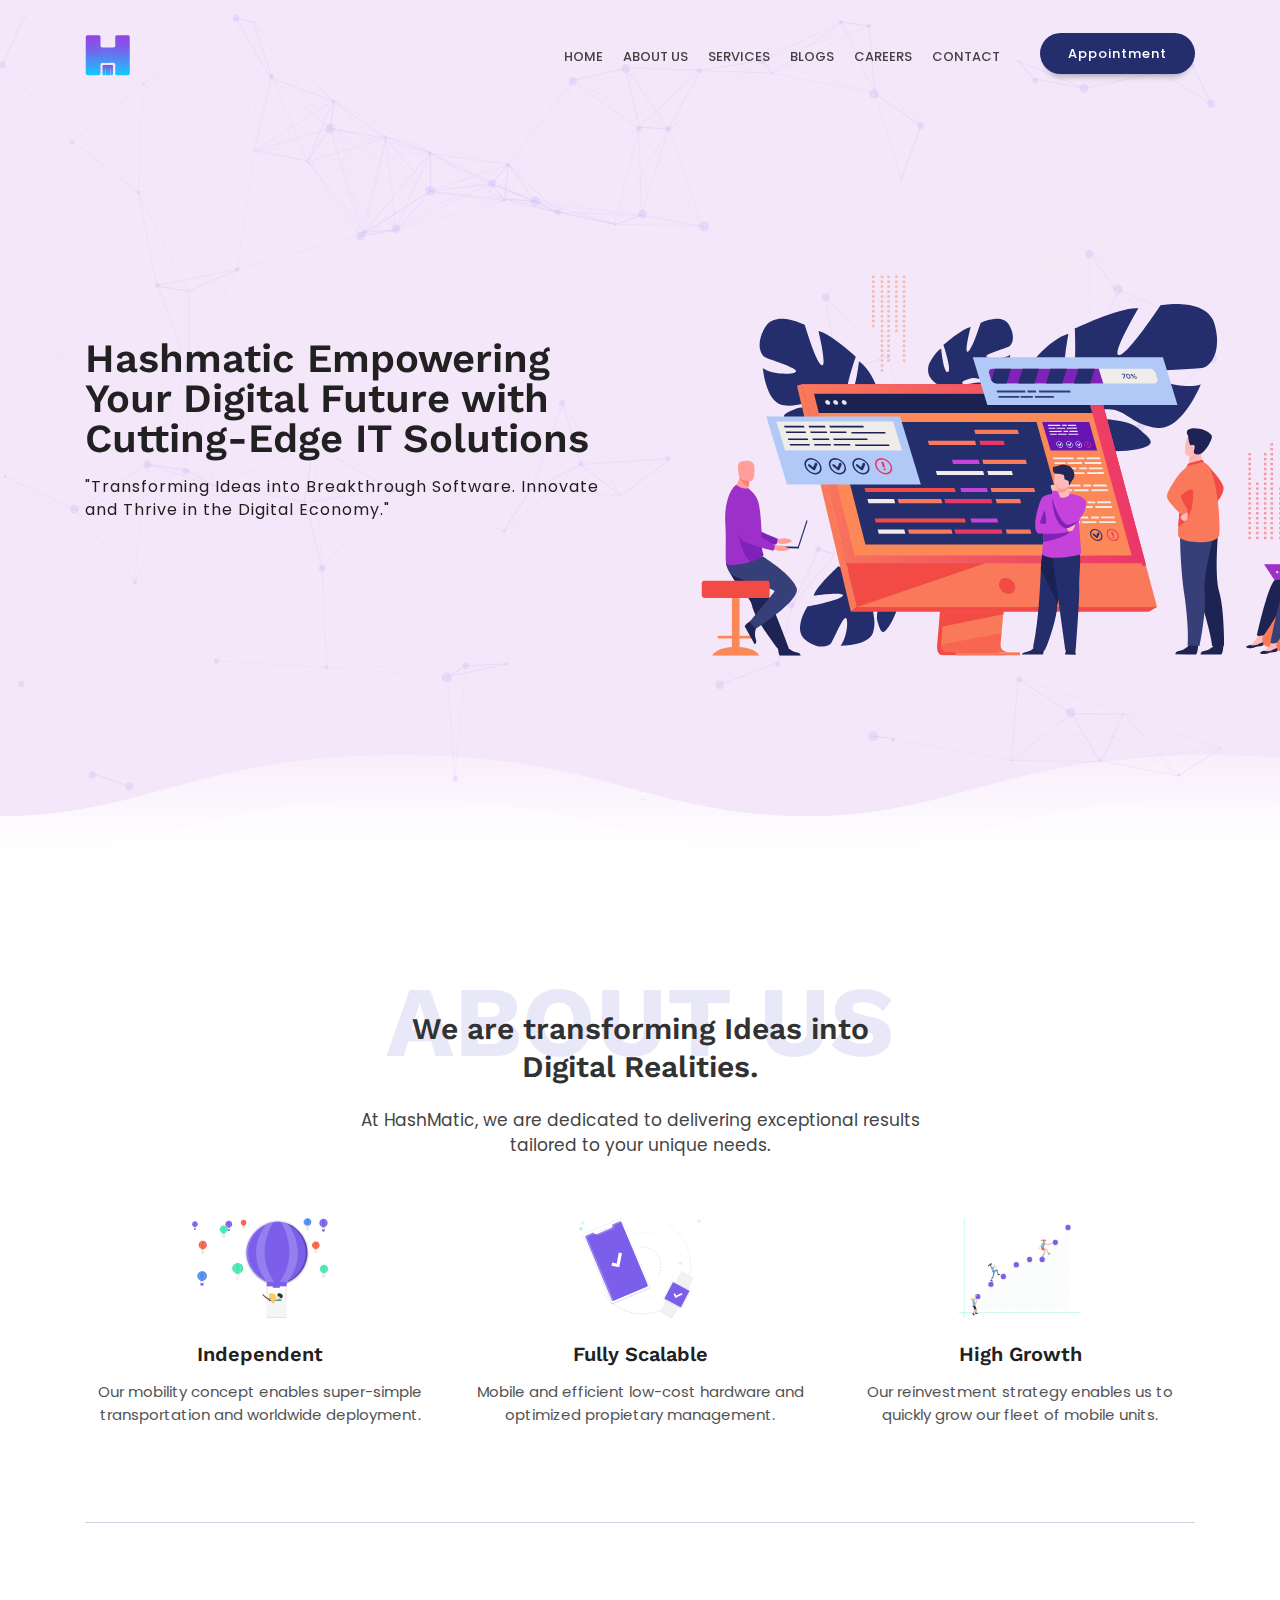
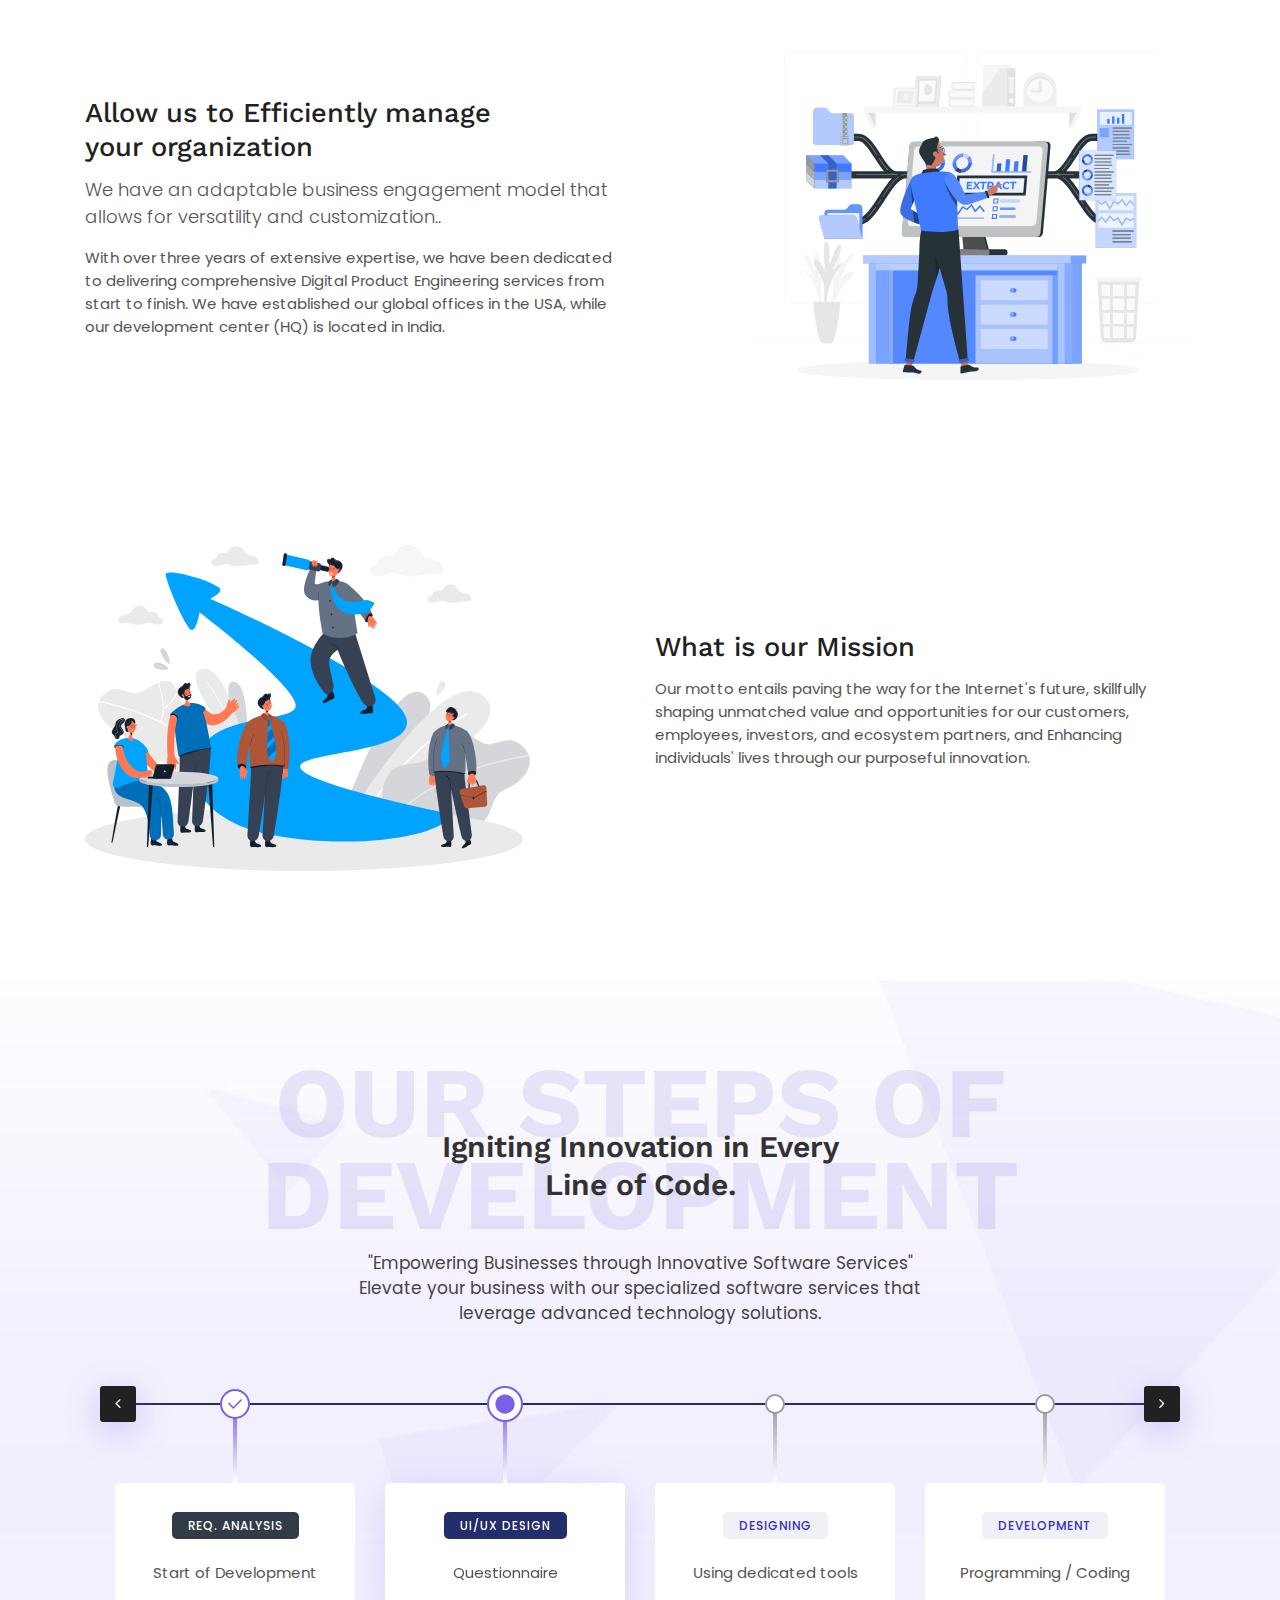
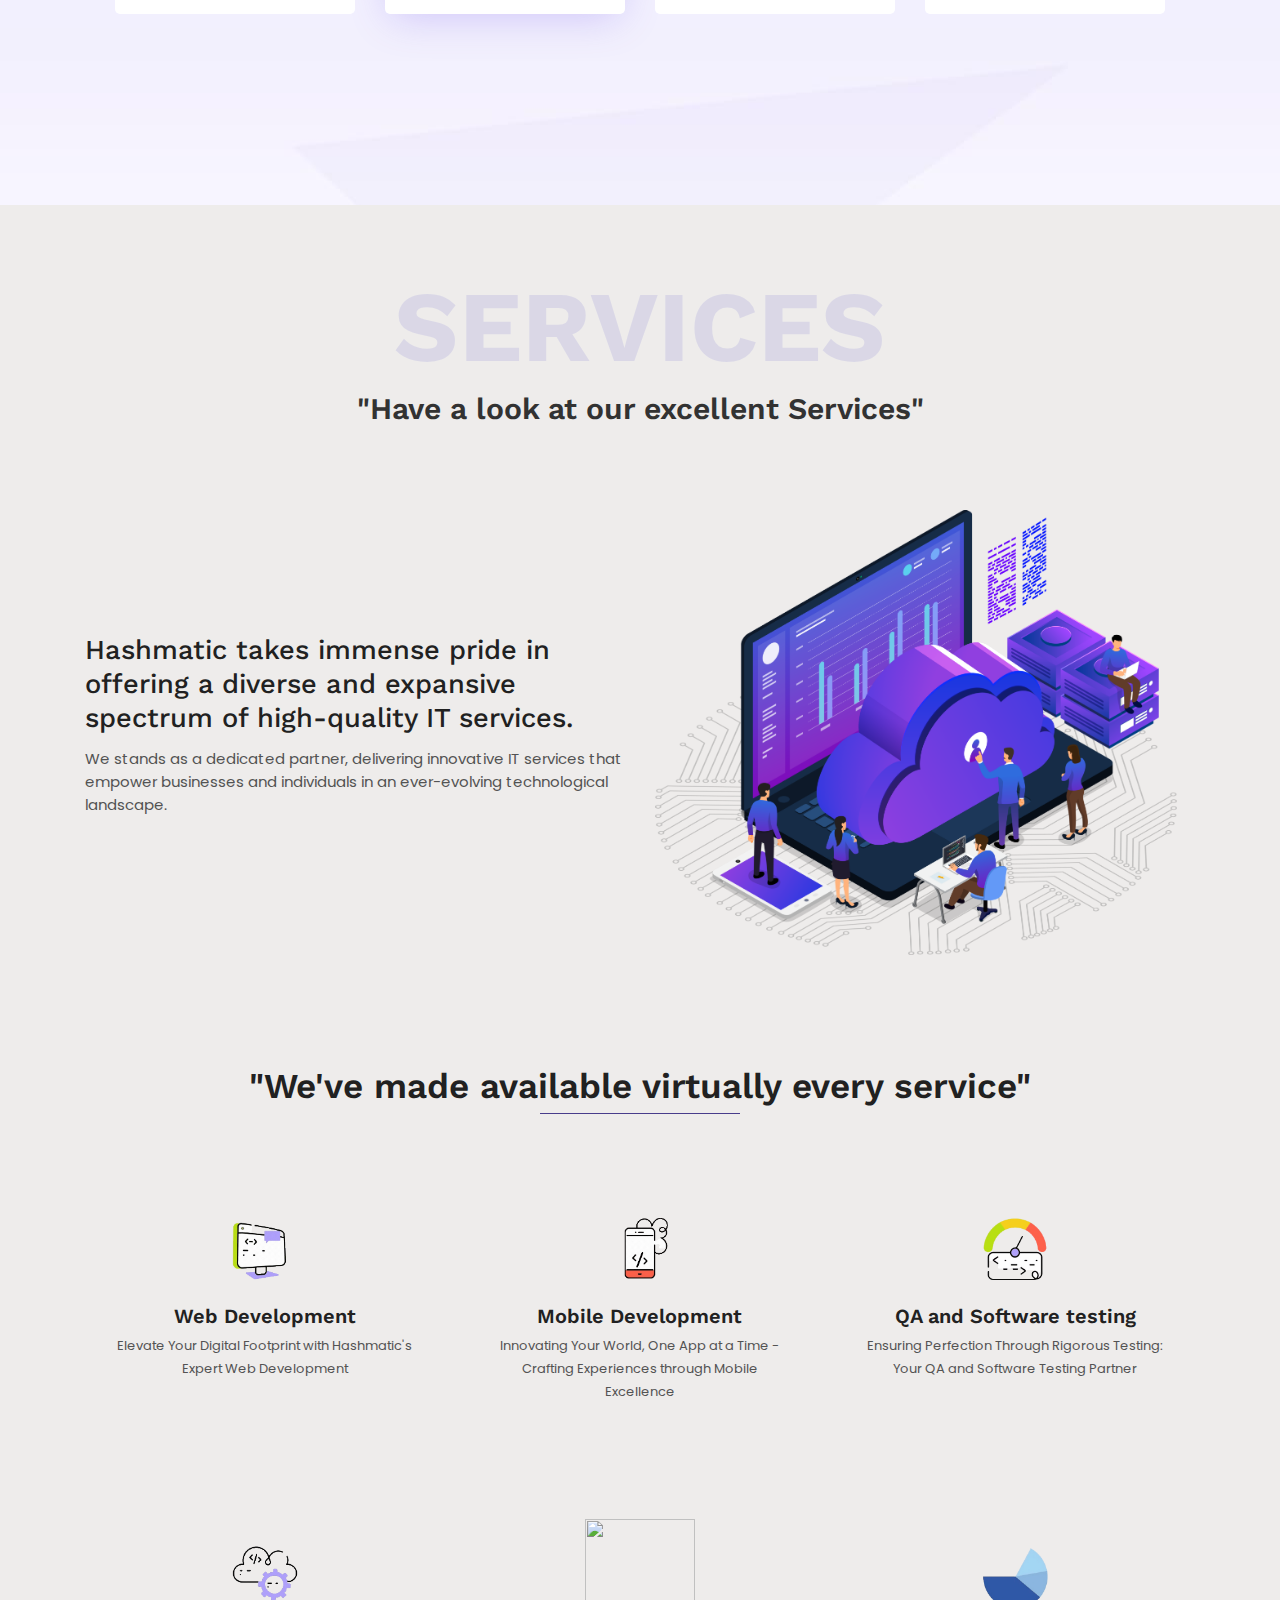
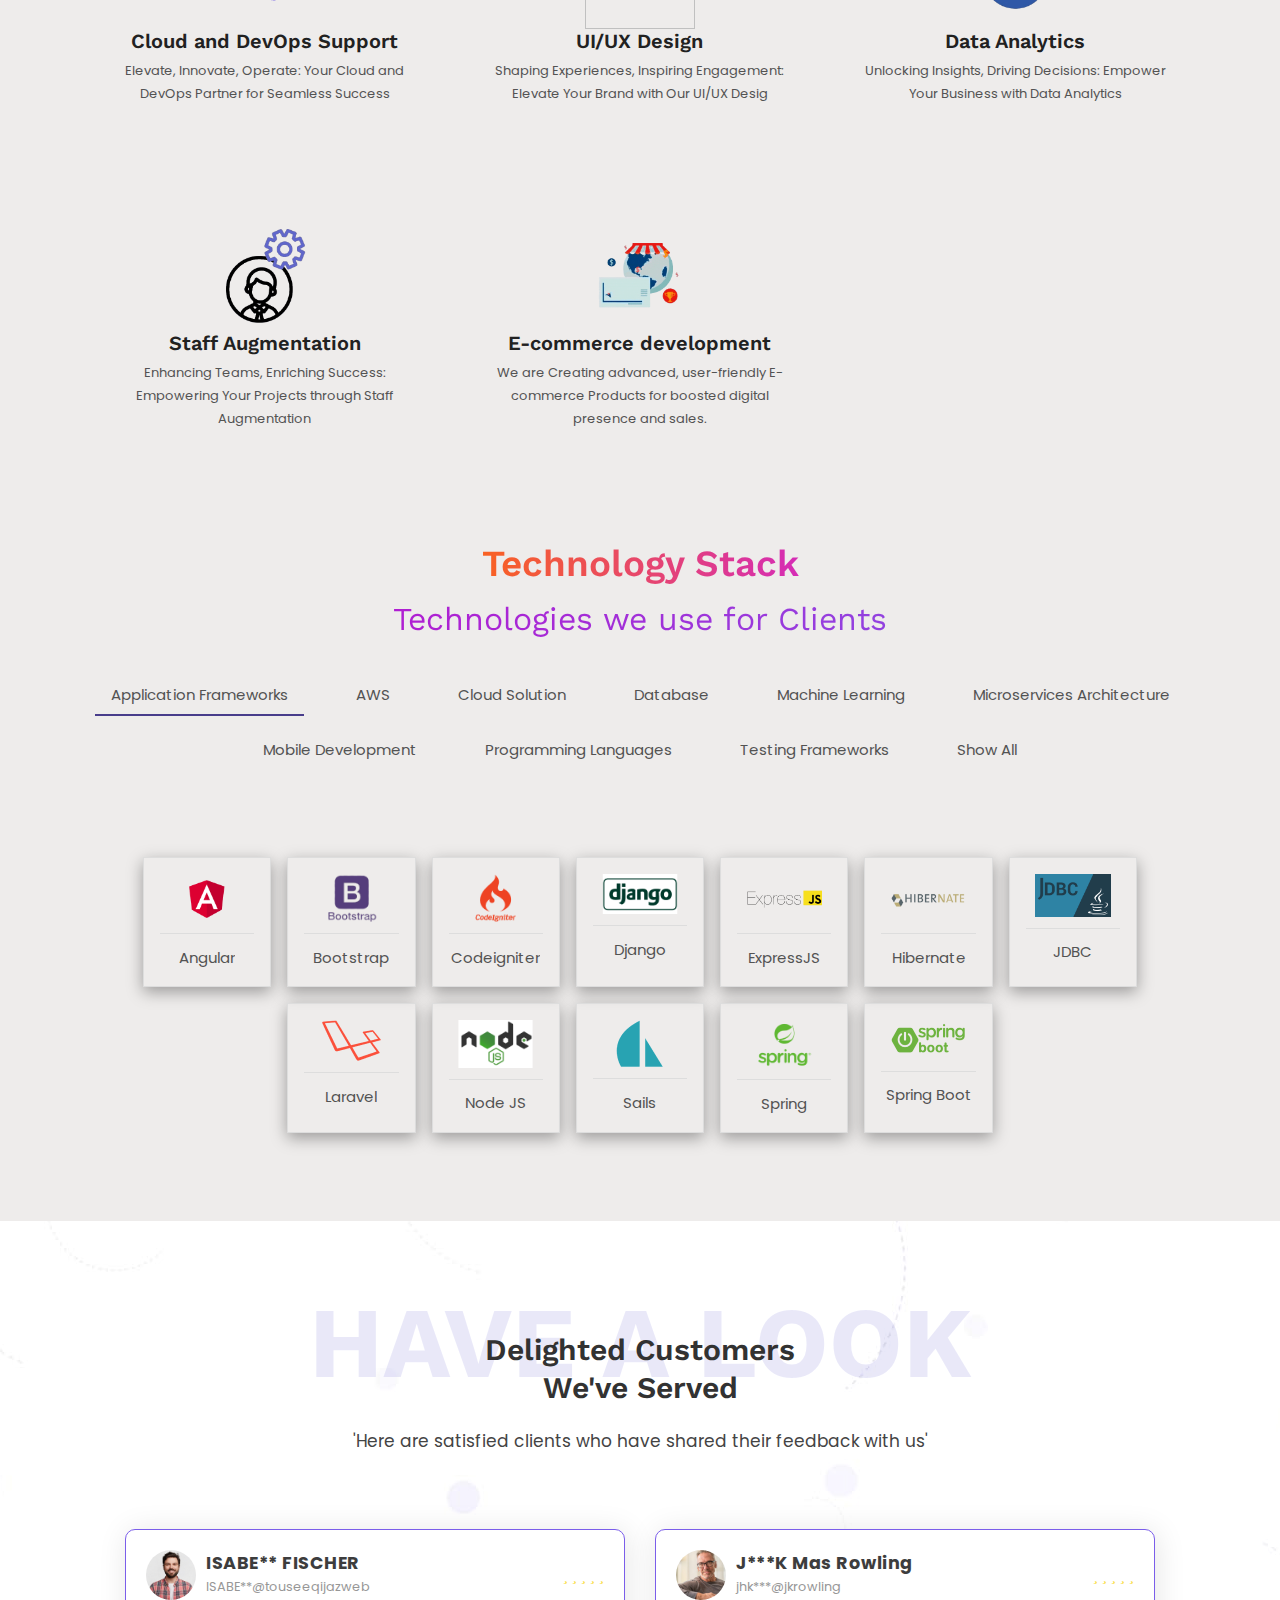
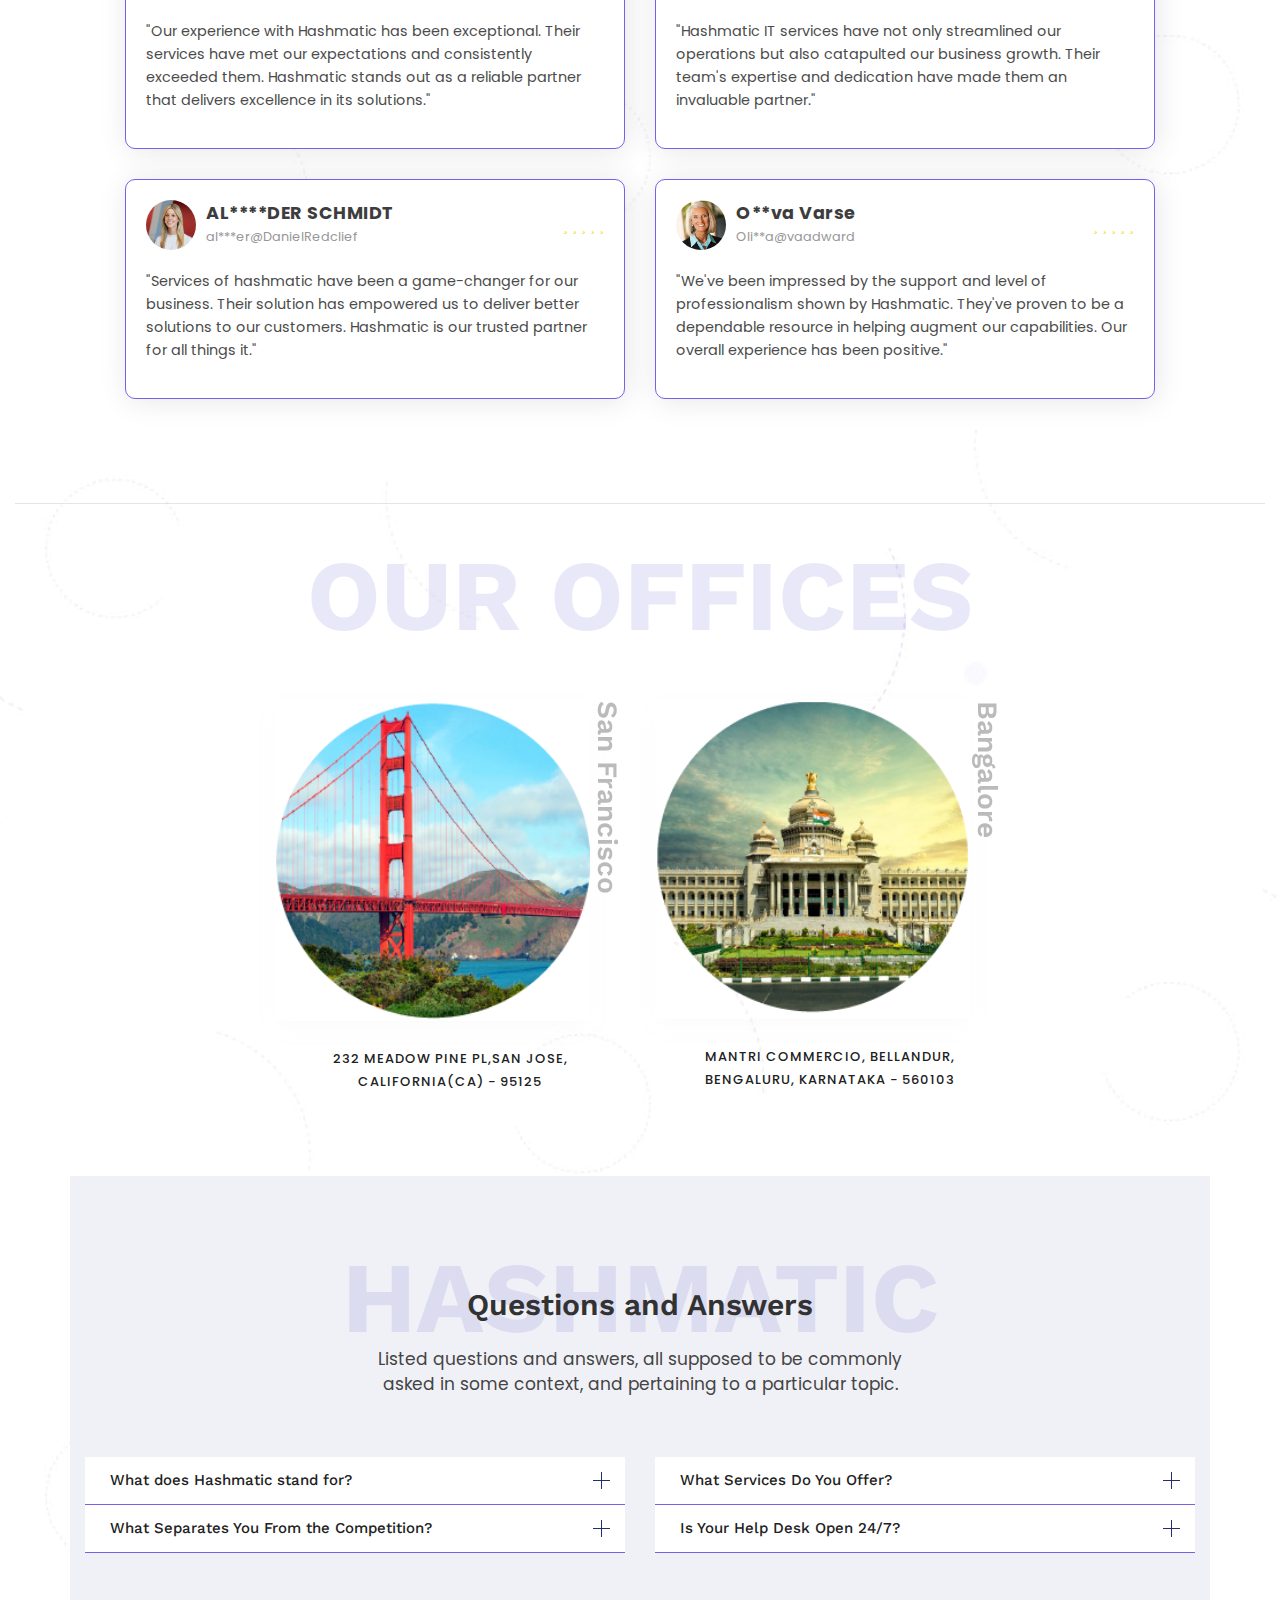
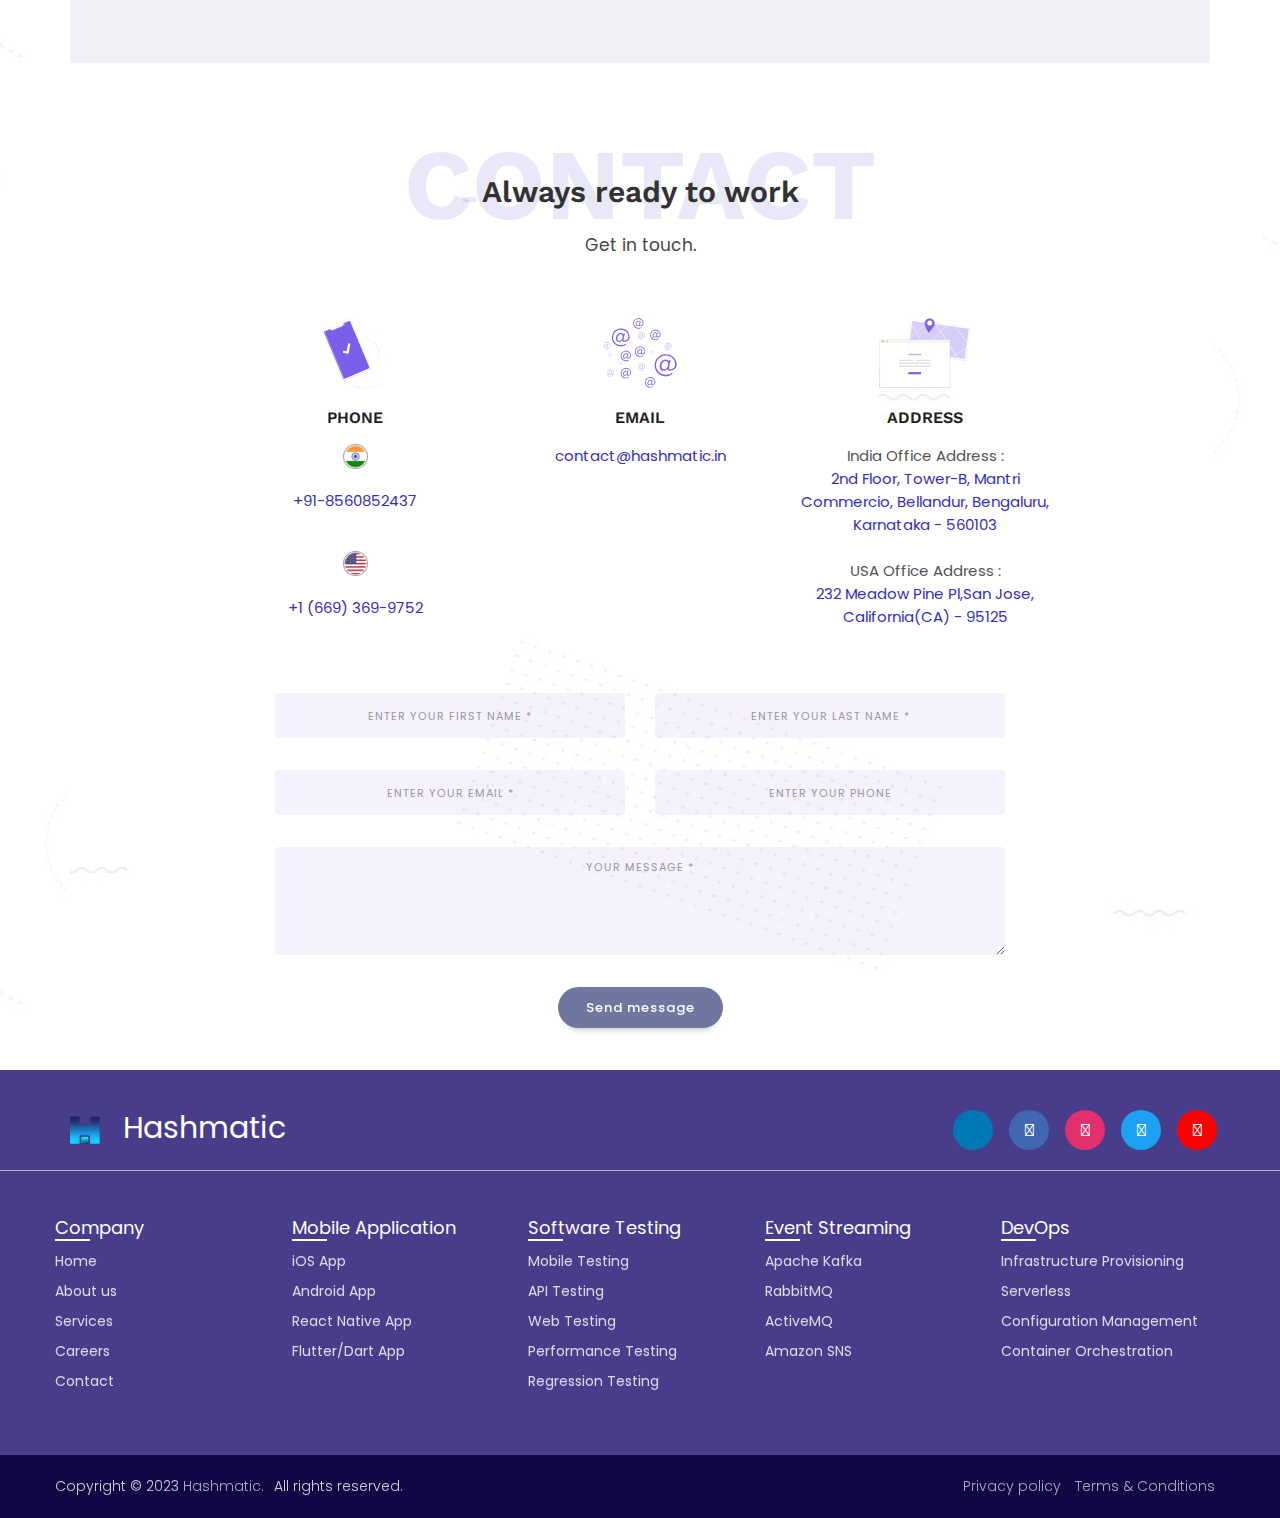
==== commit 2d9b4973: "open graph" ====
--- a/index.html
+++ b/index.html
@@ -4,16 +4,15 @@
 	================================================== -->
 	<meta charset="utf-8">
 	<title>Hashmatic</title>
-
 	<meta property="og:type" content="business.business">
 	<meta property="og:title" content="Hashmatic">
 	<meta property="og:url" content="https://hashmatic.in/">
 	<meta property="og:image" content="https://drive.google.com/file/d/1rAZOrkToBwblvAczFB2iAIludaZzmI7t/view?usp=sharing">
-	<meta property="og:description" content="At Hashmatic, we are the visionary creators of innovation in the digital landscape. As a forward-thinking IT services company, our unwavering commitment is to engineer avant-garde software solutions that serve as the driving force behind businesses' triumph in the digital era.">
+	<meta property="og:description" content=""At Hashmatic, we are the visionary creators of innovation in the digital landscape. As a forward-thinking IT services company, our unwavering commitment is to engineer avant-garde software solutions that serve as the driving force behind businesses' triumph in the digital era.">
 	<meta property="business:contact_data:street_address" content="">
 	<meta property="business:contact_data:locality" content="California(CA) - 95125">
 	<meta property="business:contact_data:region" content="">
-	<meta property="business:contact_data:country_
+	
 
 	<!-- Mobile Specific Metas
 	================================================== -->
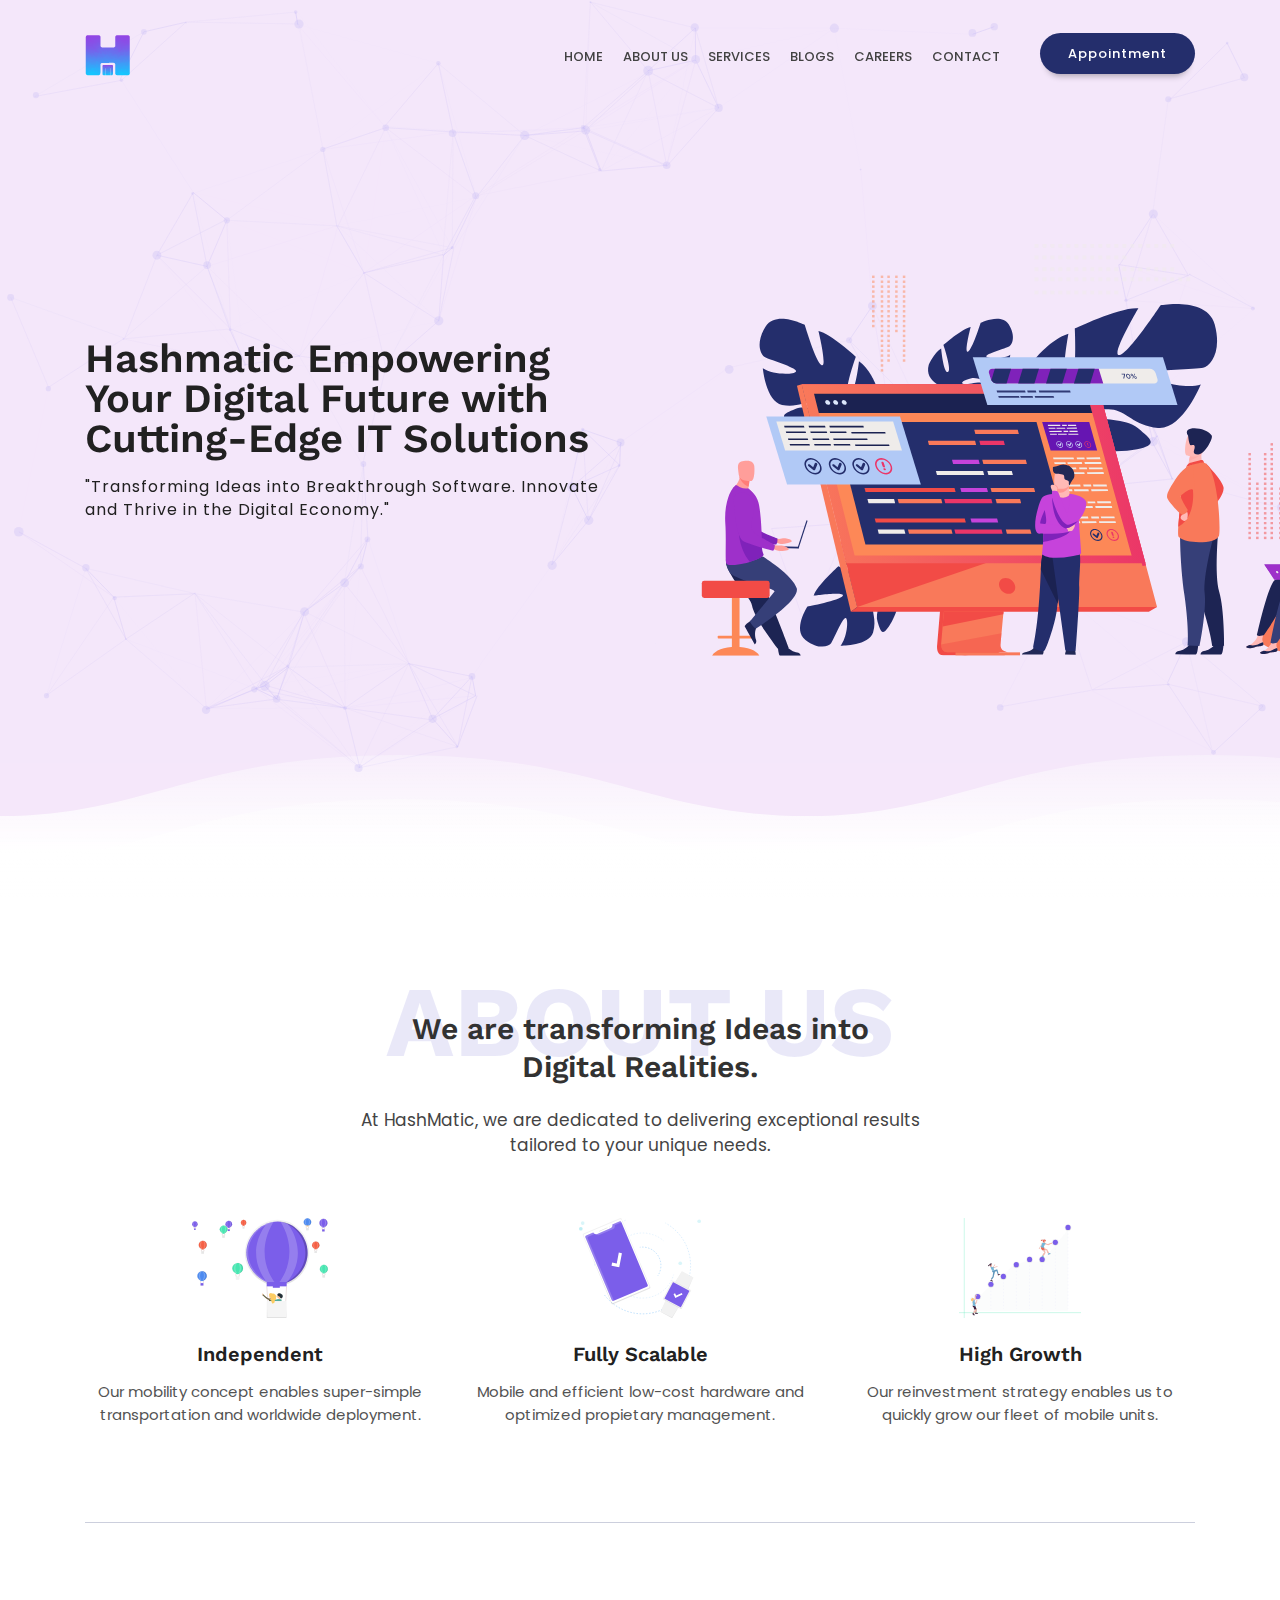
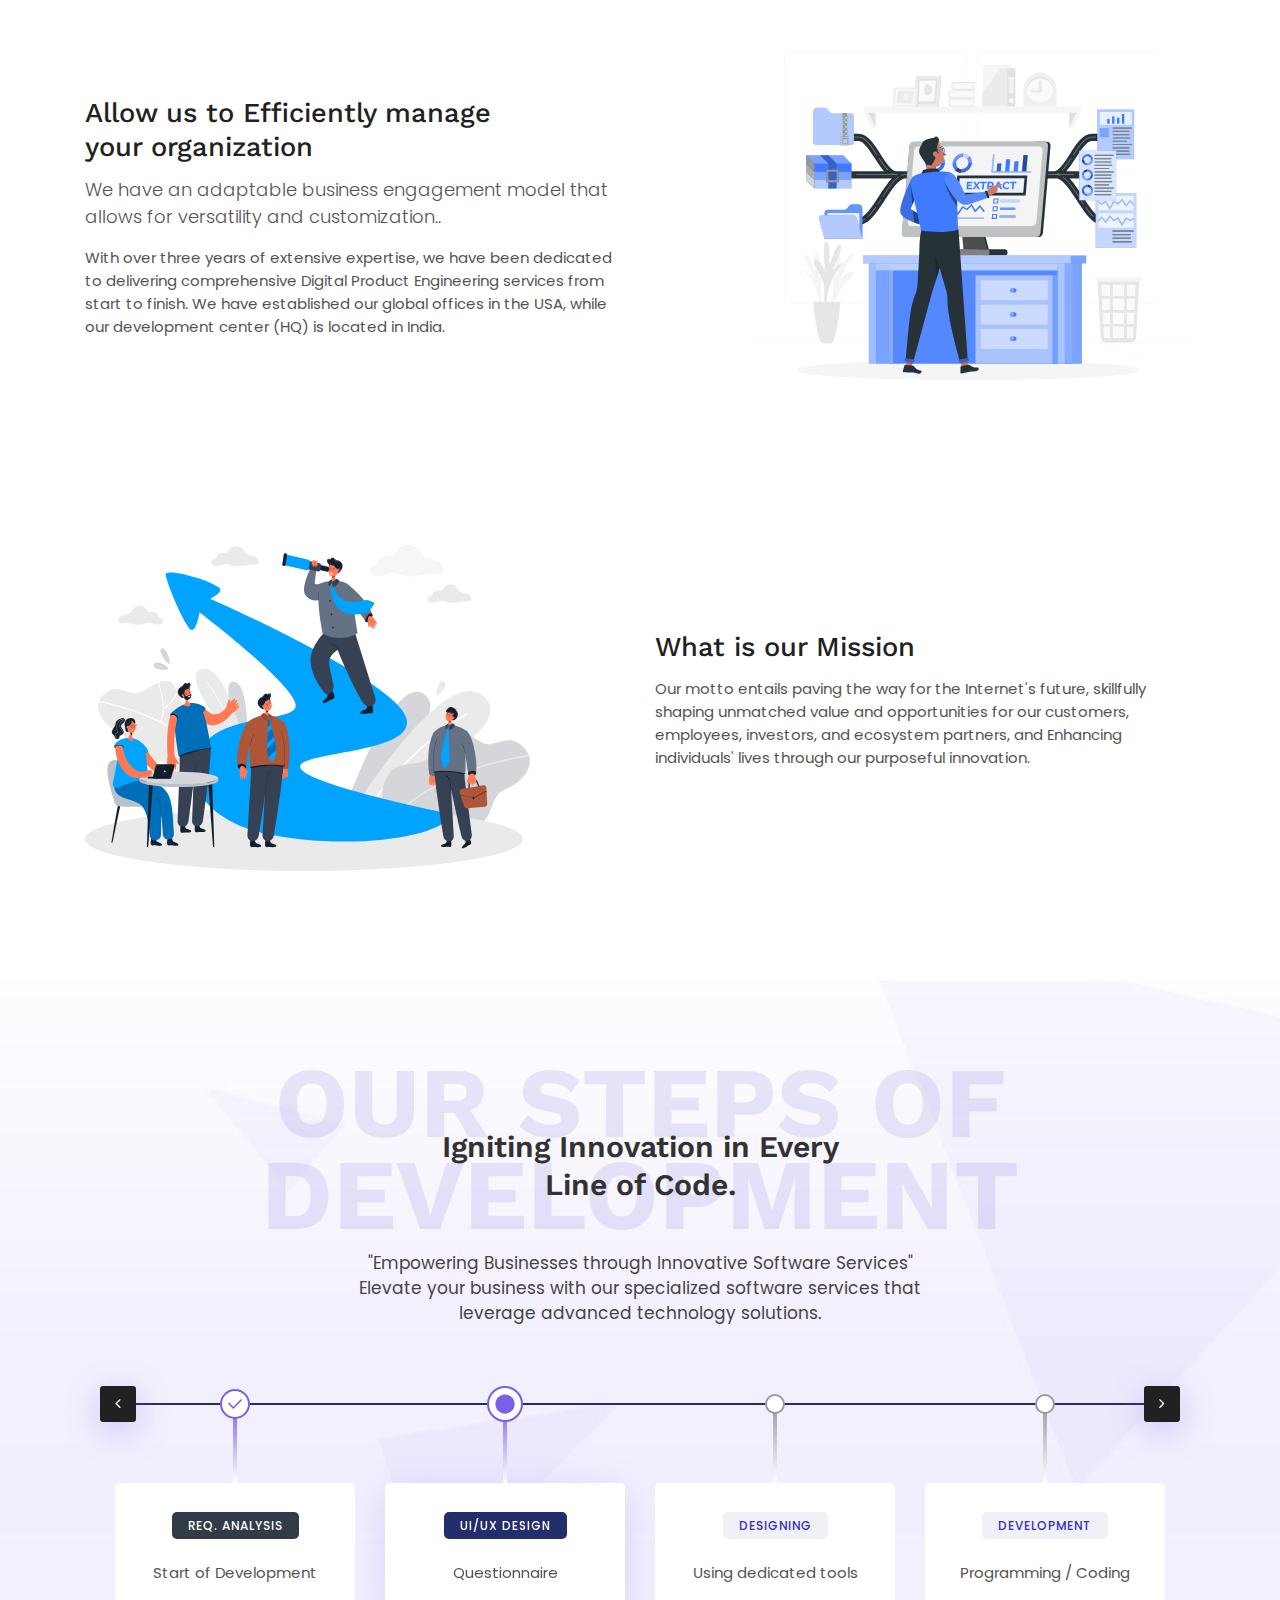
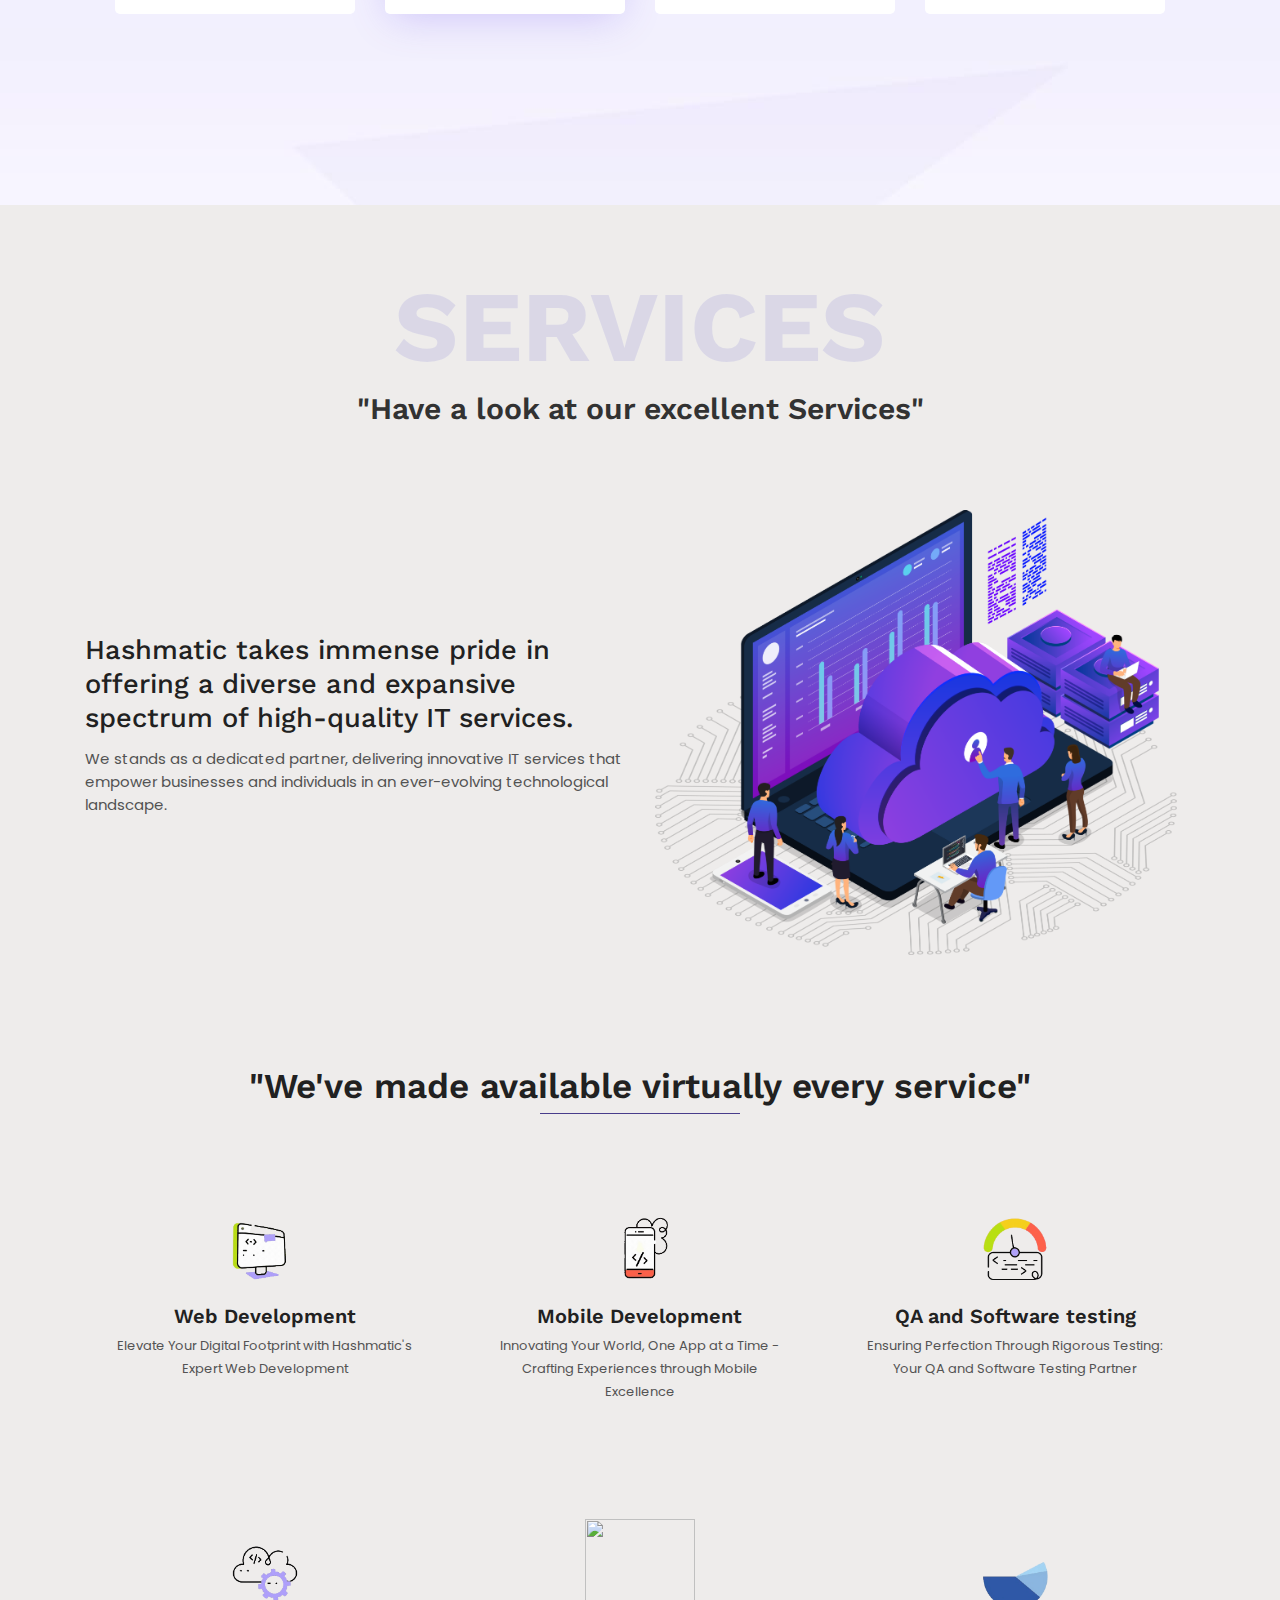
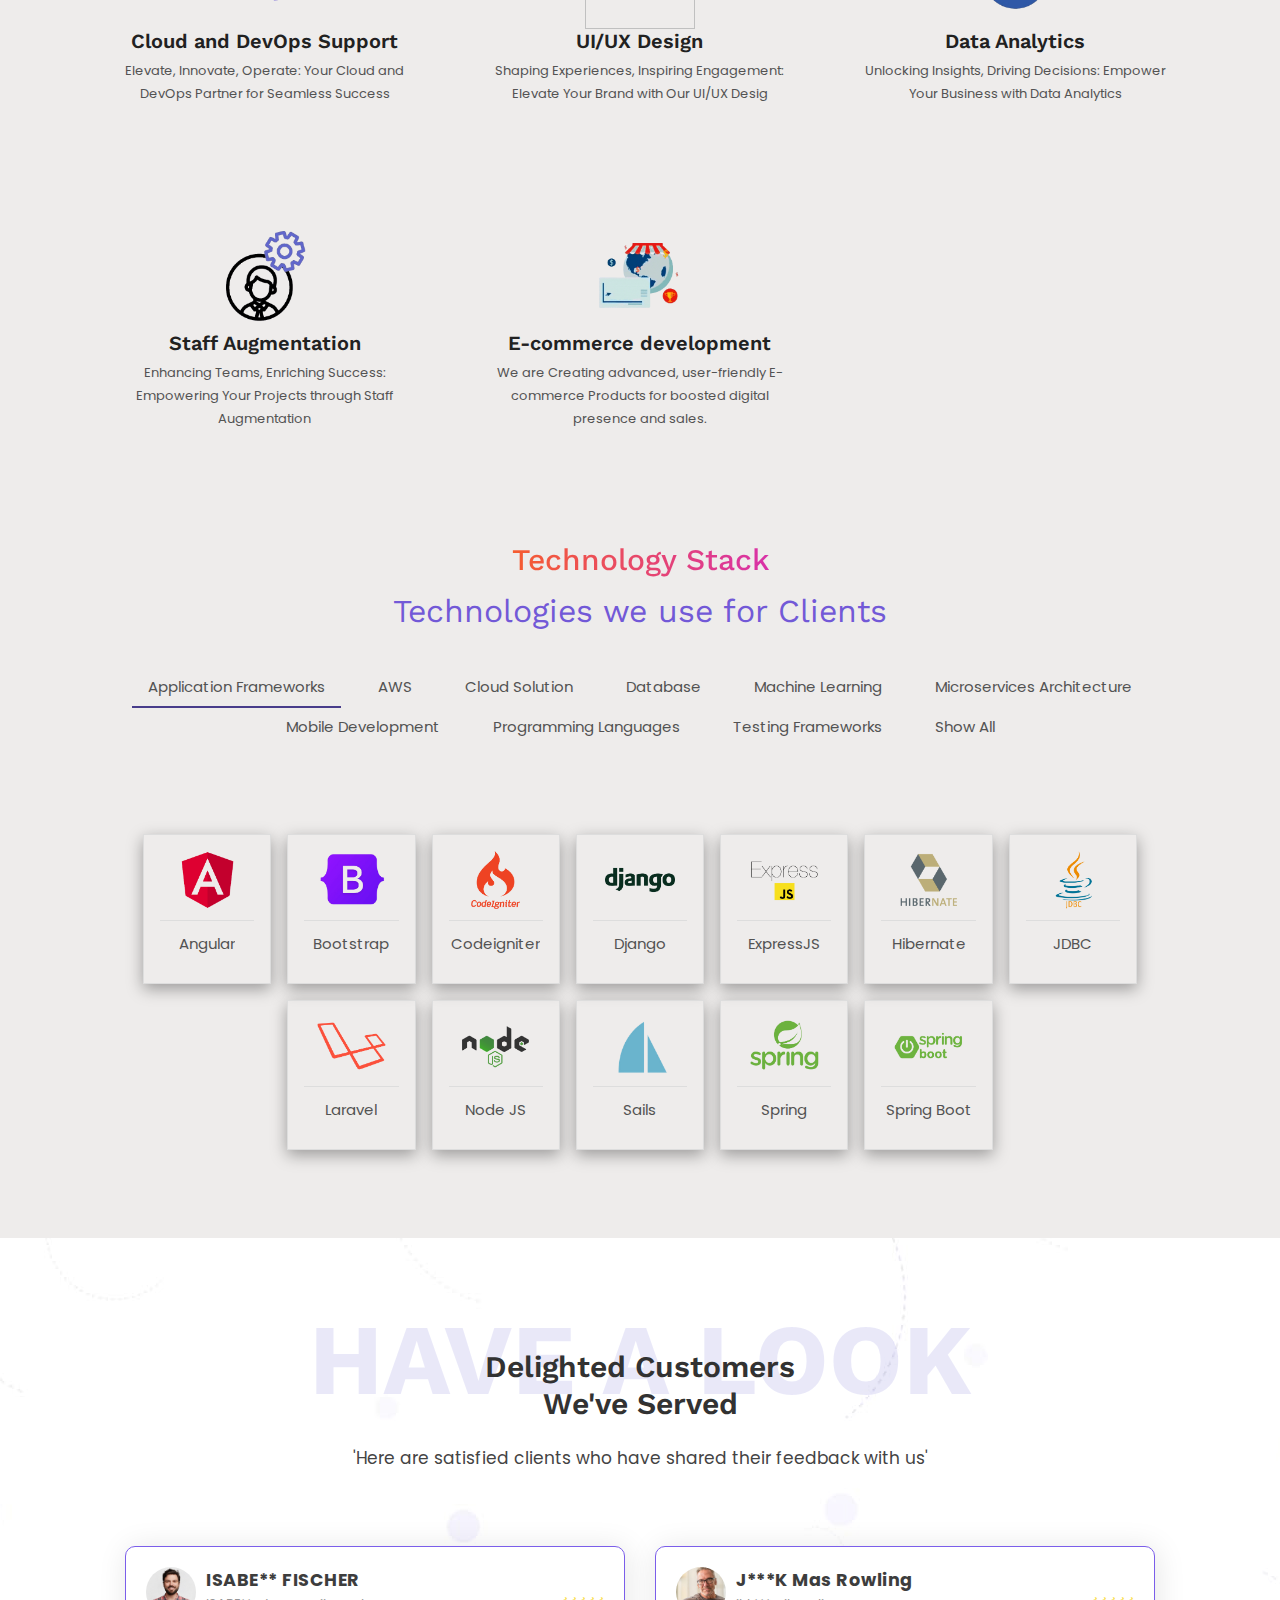
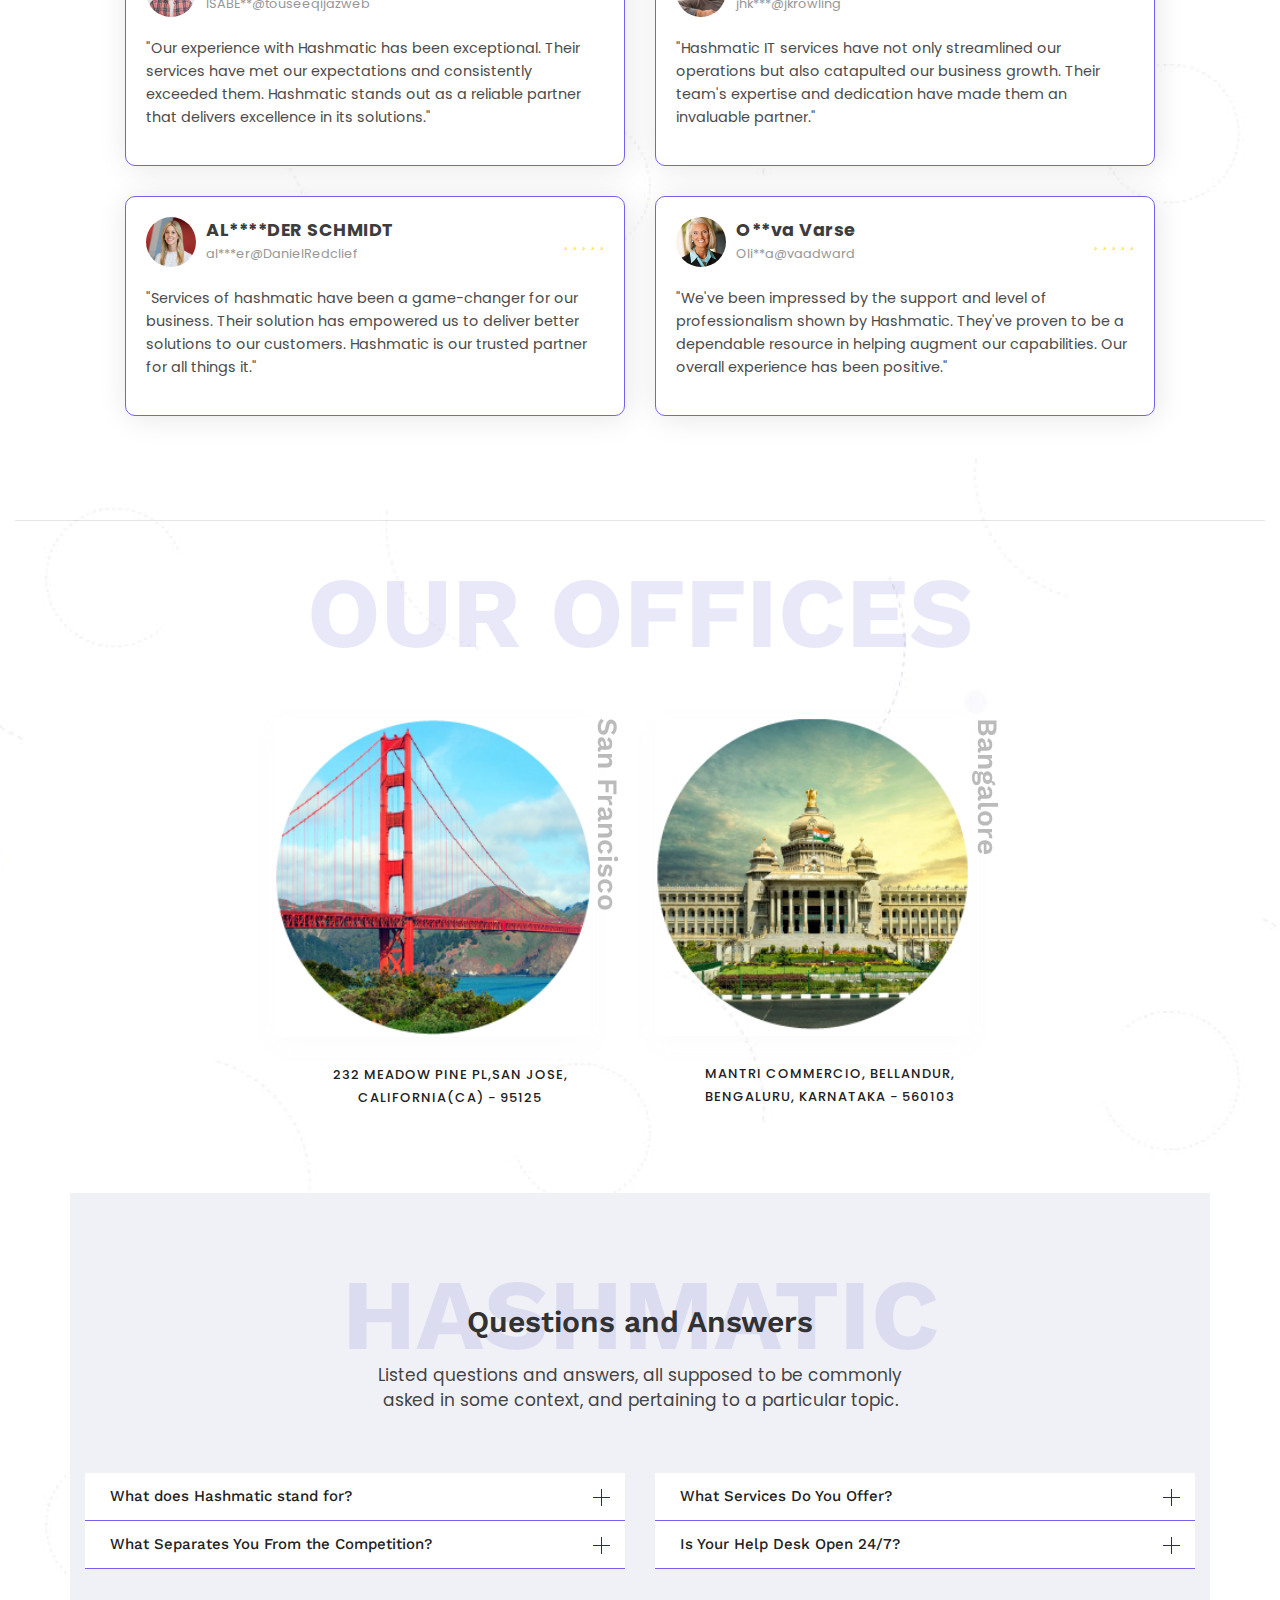
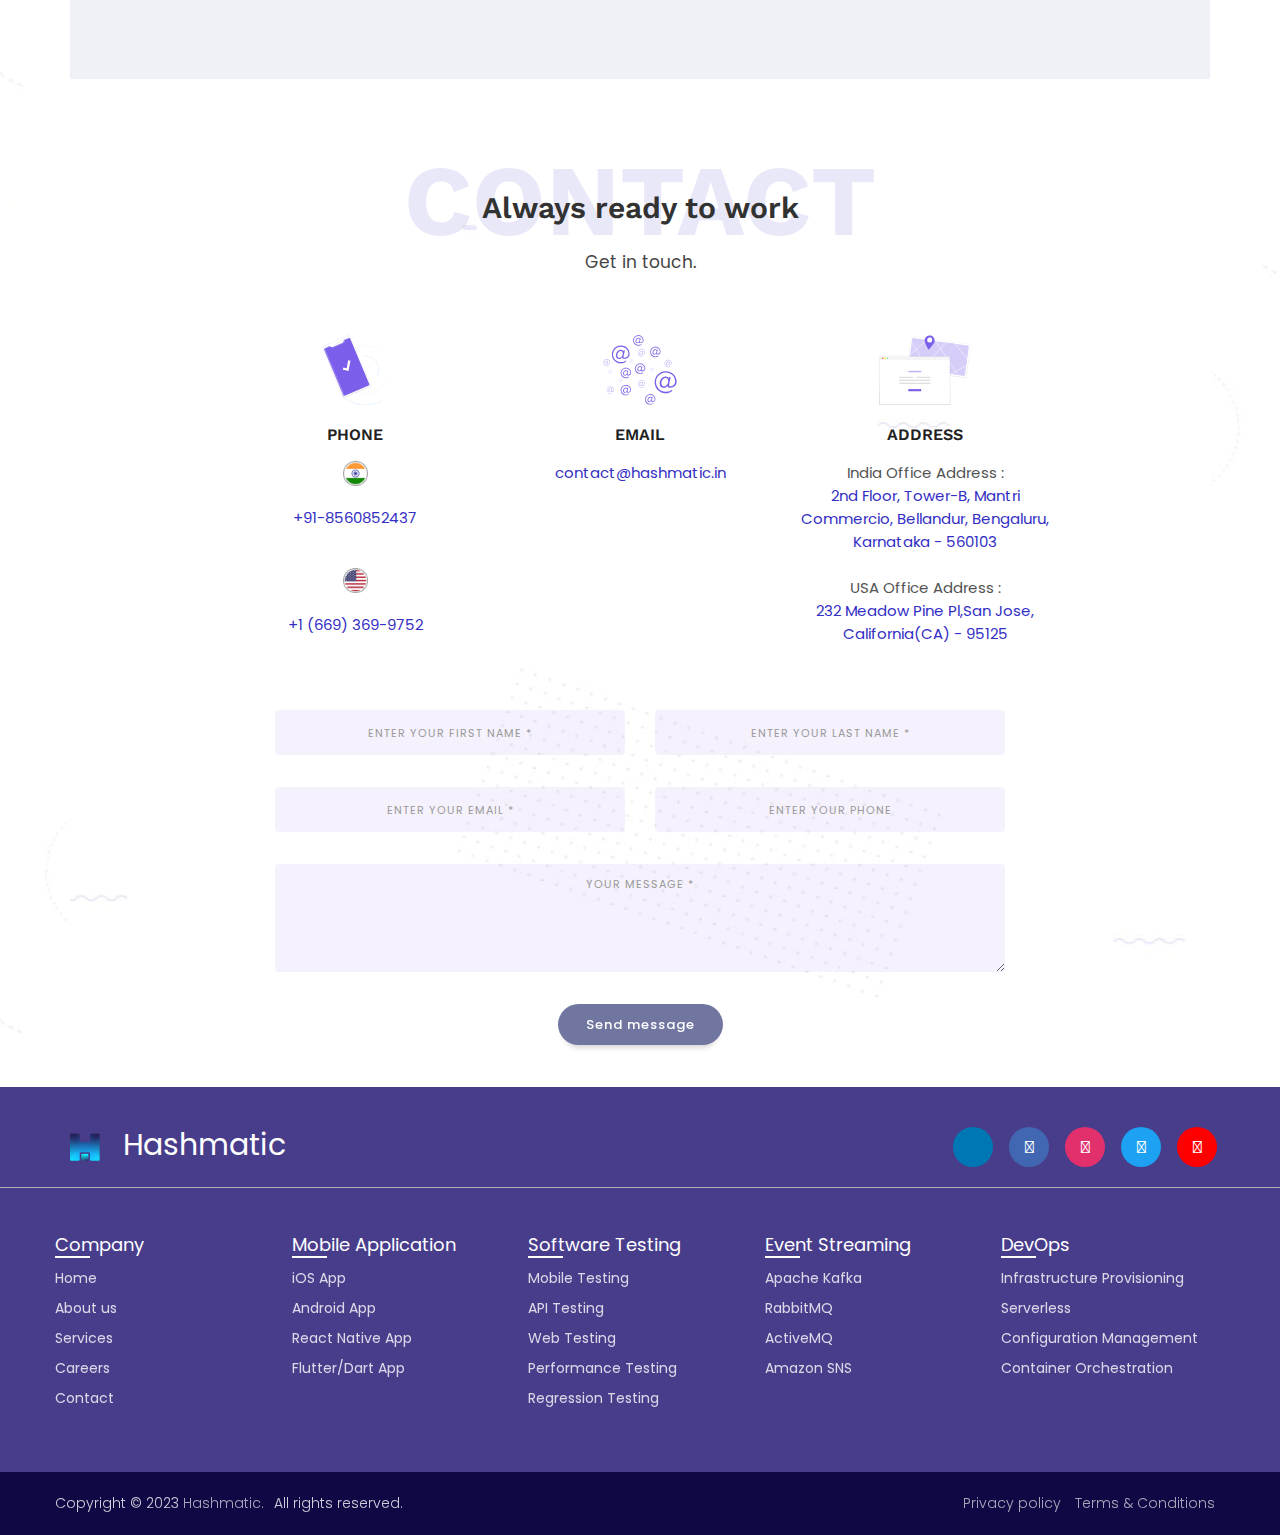
==== commit be5007b3: "new" ====
--- a/index.html
+++ b/index.html
@@ -405,16 +405,11 @@
 	<section>
 		
 		<center >
-			<h2 style=" background: linear-gradient(to right, #f32170,#ff6b08, #cf23cf, #eedd44);
-									-webkit-text-fill-color: transparent;
-									-webkit-background-clip: text; font-weight: 600;">
+			<h2 class="gradient-color">
 						Technology Stack
 			</h2>
 
-			<h3 style=" background: linear-gradient(to right,  #c702c7, #7b5eea);
-									-webkit-text-fill-color: transparent;
-									-webkit-background-clip: text;">
-				
+			<h3 style="color: #7259d7; font-size: 20;">
 				Technologies we use for Clients
 			</h3>
 		</center>
--- a/css/style.css
+++ b/css/style.css
@@ -2676,8 +2676,22 @@
     text-align: center;
 } */
 
+.gradient-color{
+	background: linear-gradient(to right, #f32170,#ff6b08, #cf23cf, #eedd44);
+	-webkit-background-clip: text;
+	-webkit-text-fill-color: transparent;
+	font-weight: 500;
+	font-size: 30px;
+}
+
+::selection{
+	-webkit-text-fill-color: #ffffff;
+	color: #000;
+
+}
 .tabs {
-    gap: 1rem;
+	padding: 0px 60px 0px 60px;
+    gap: 1px;
     flex-wrap: wrap;
     justify-content: center;
     align-items: center;
@@ -2695,8 +2709,10 @@
 }
 
 .tab:hover {
-    color: darkslateblue;
-}
+	background: linear-gradient(to right, #f32170,#ff6b08, #cf23cf, #7b5eea);
+	-webkit-background-clip: text;
+	-webkit-text-fill-color: transparent;
+	font-weight: 500;}
 
 .tab.active {
     color: darkslateblue;
@@ -2740,7 +2756,7 @@
 .technology {
     flex: 0 0 calc(13% - 1rem);
     max-width: calc(13% - 1rem);
-    height: 130px;
+    height: 150px;
     padding: 1rem;
     text-align: center;
     border: 1px solid #ddd;
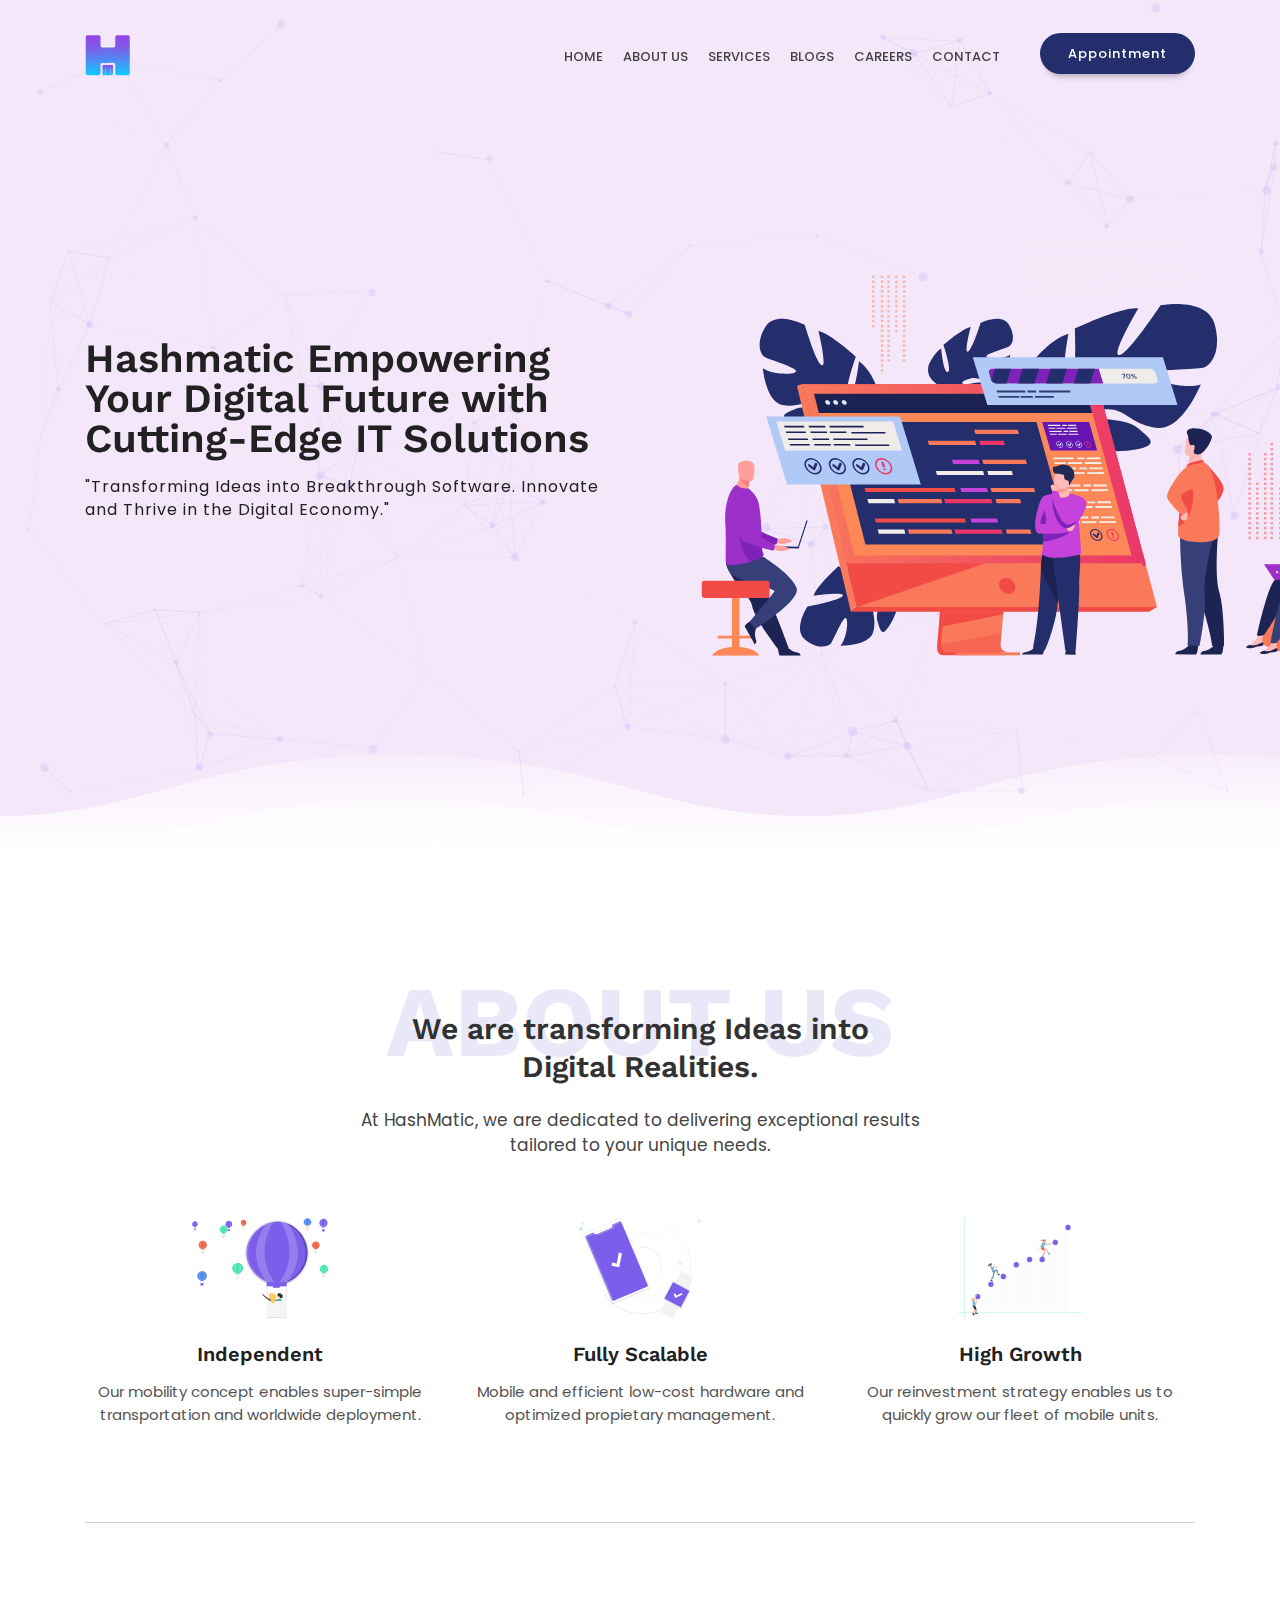
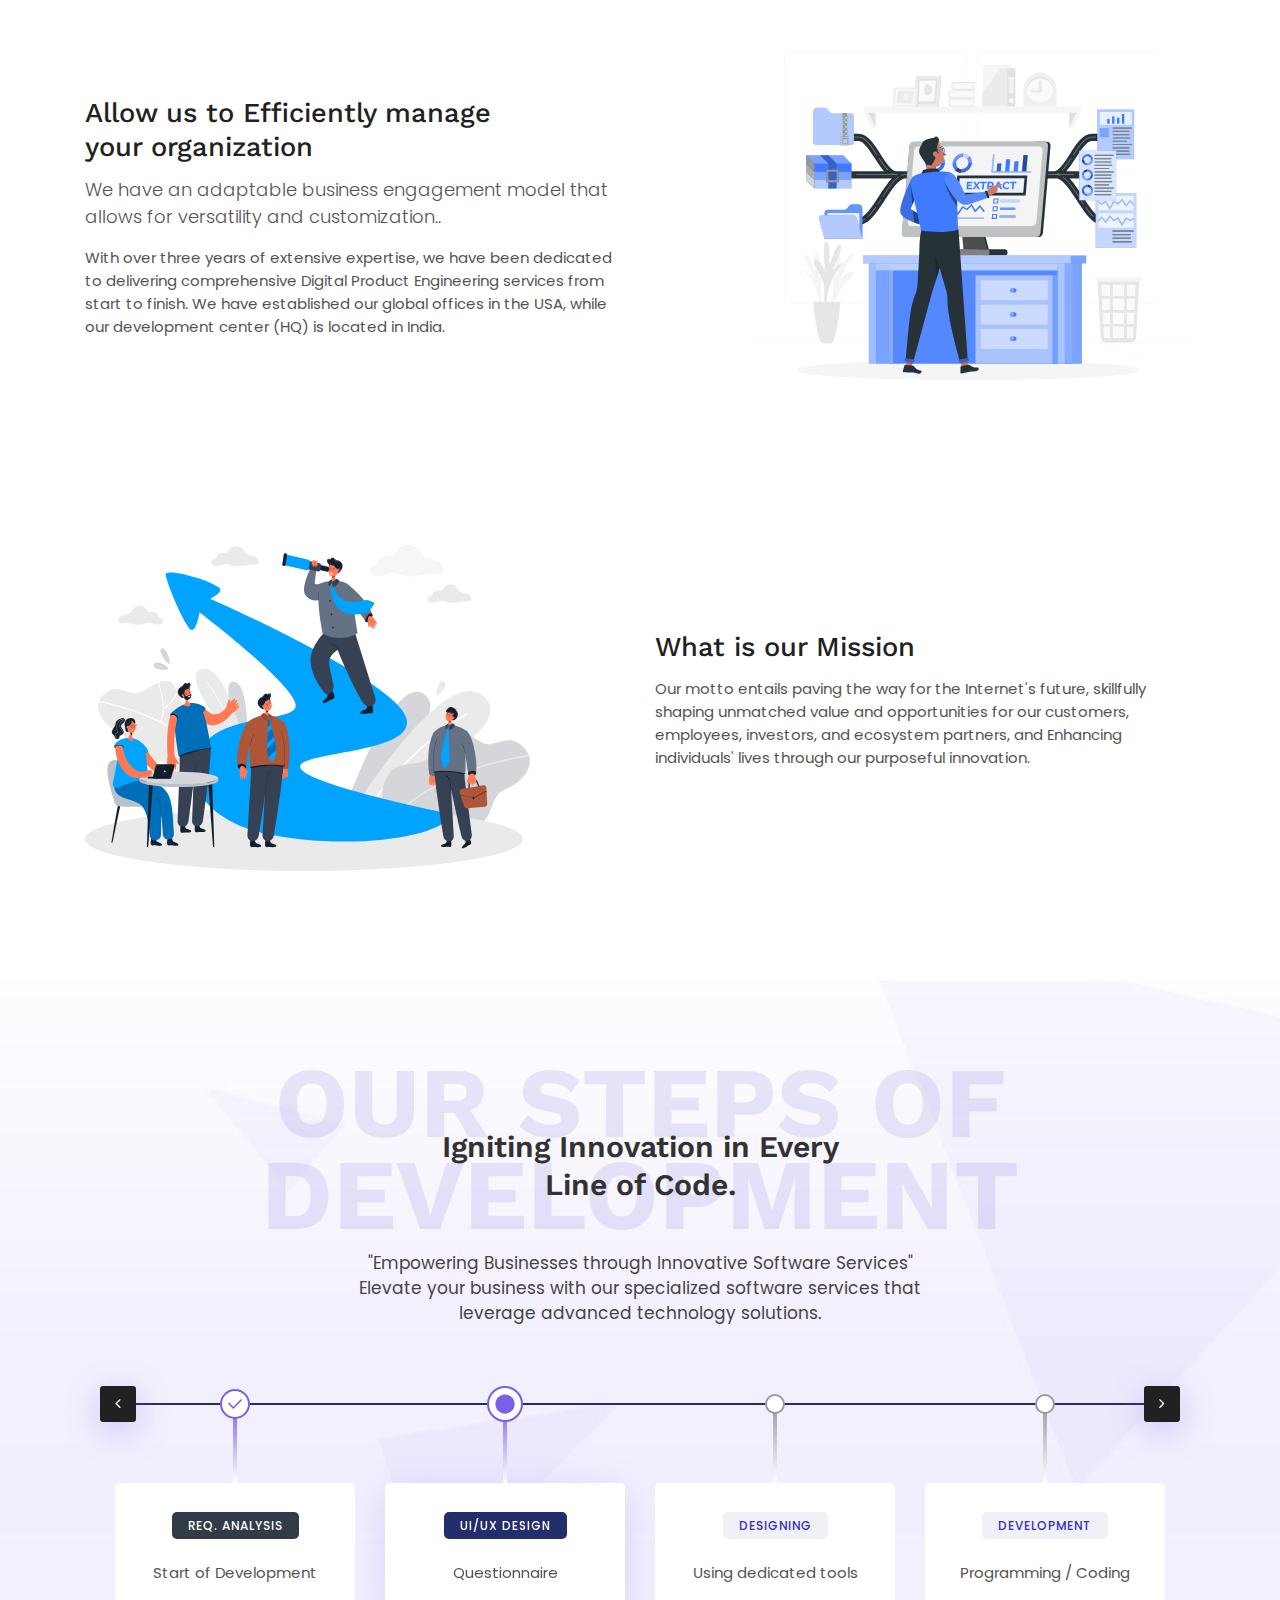
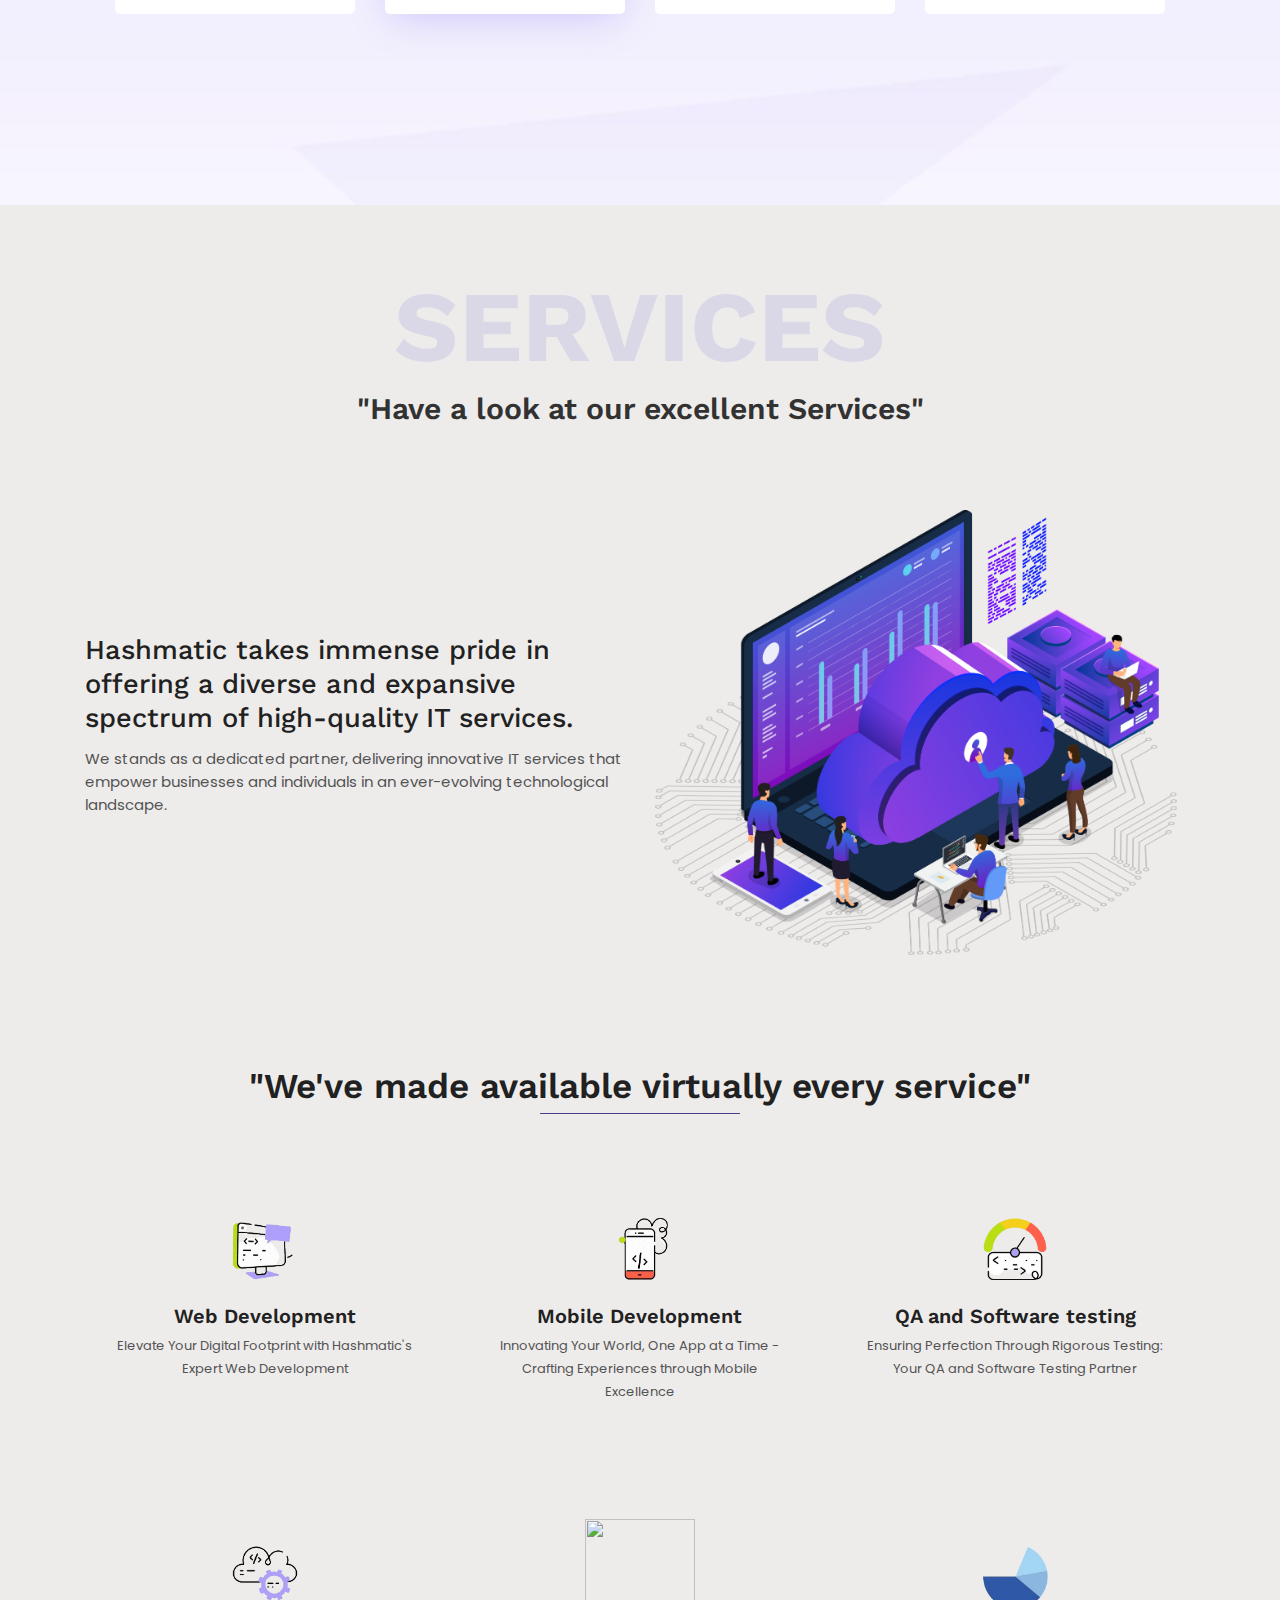
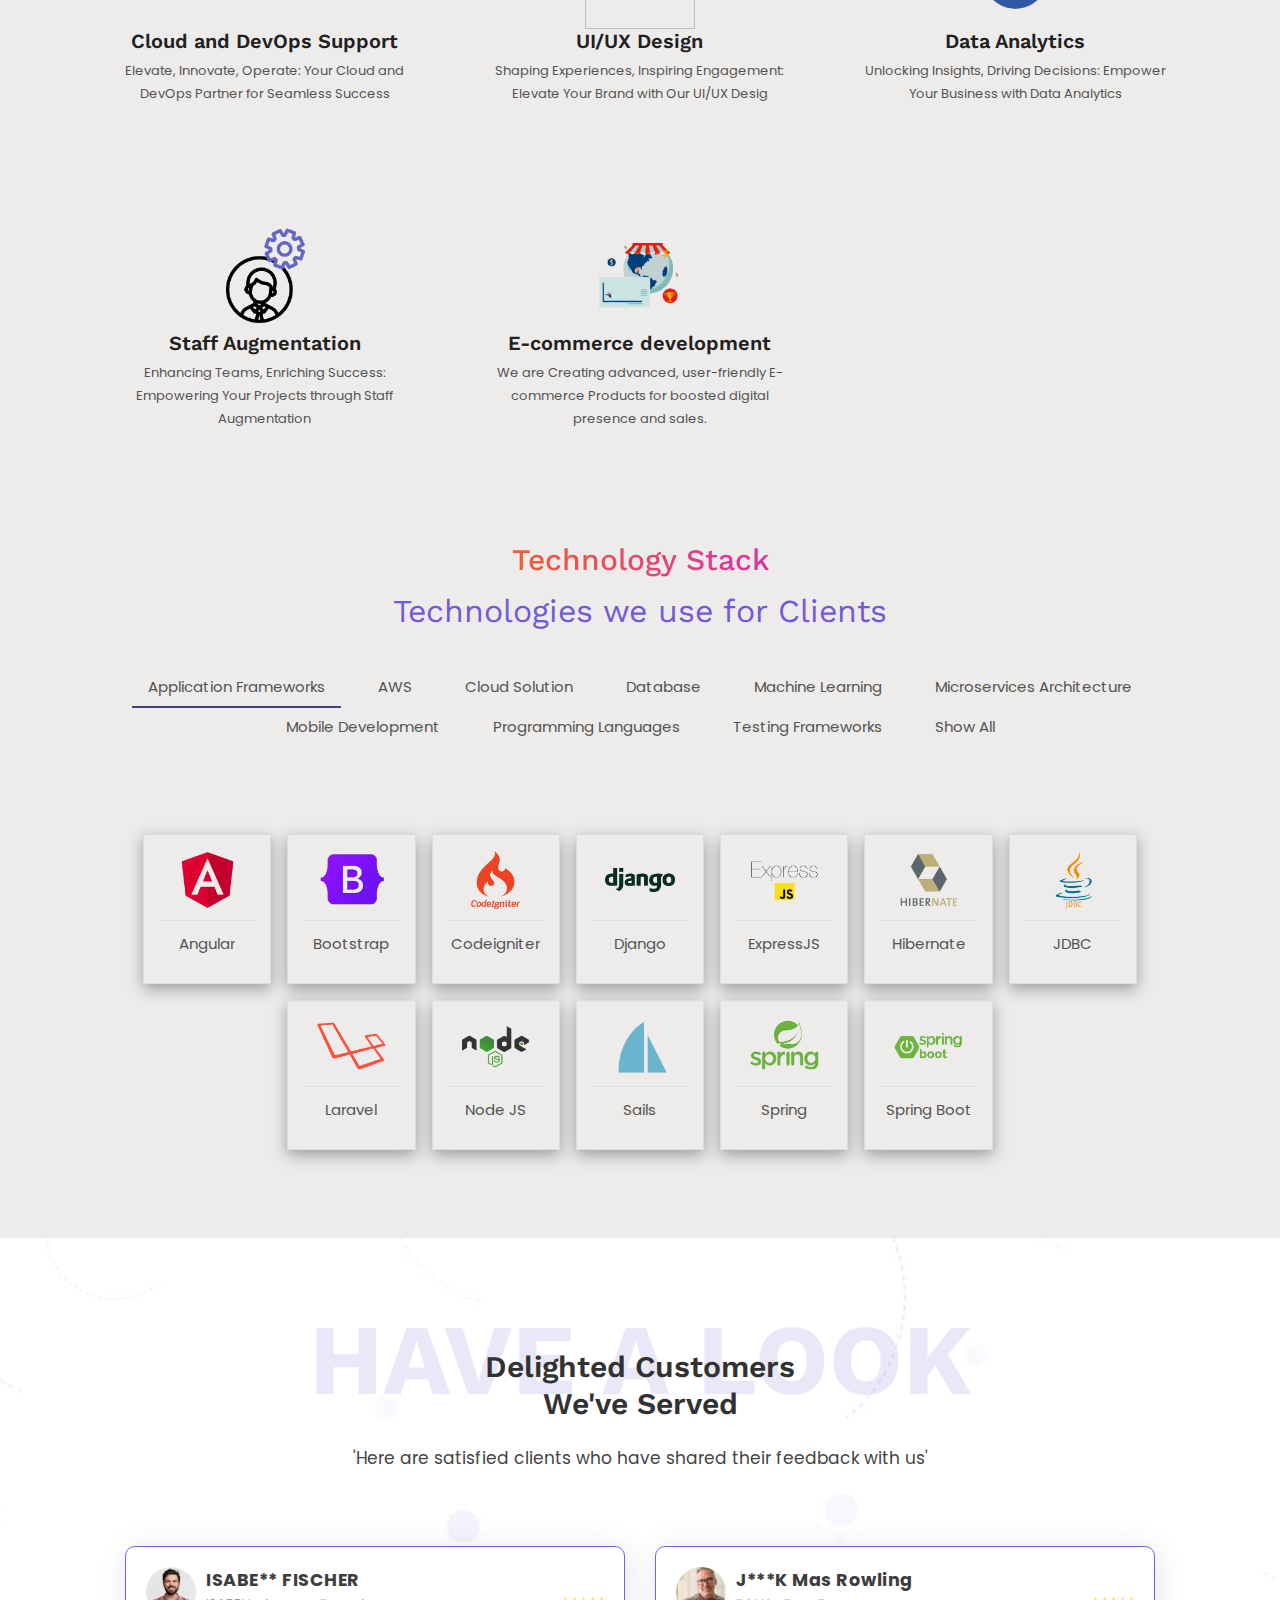
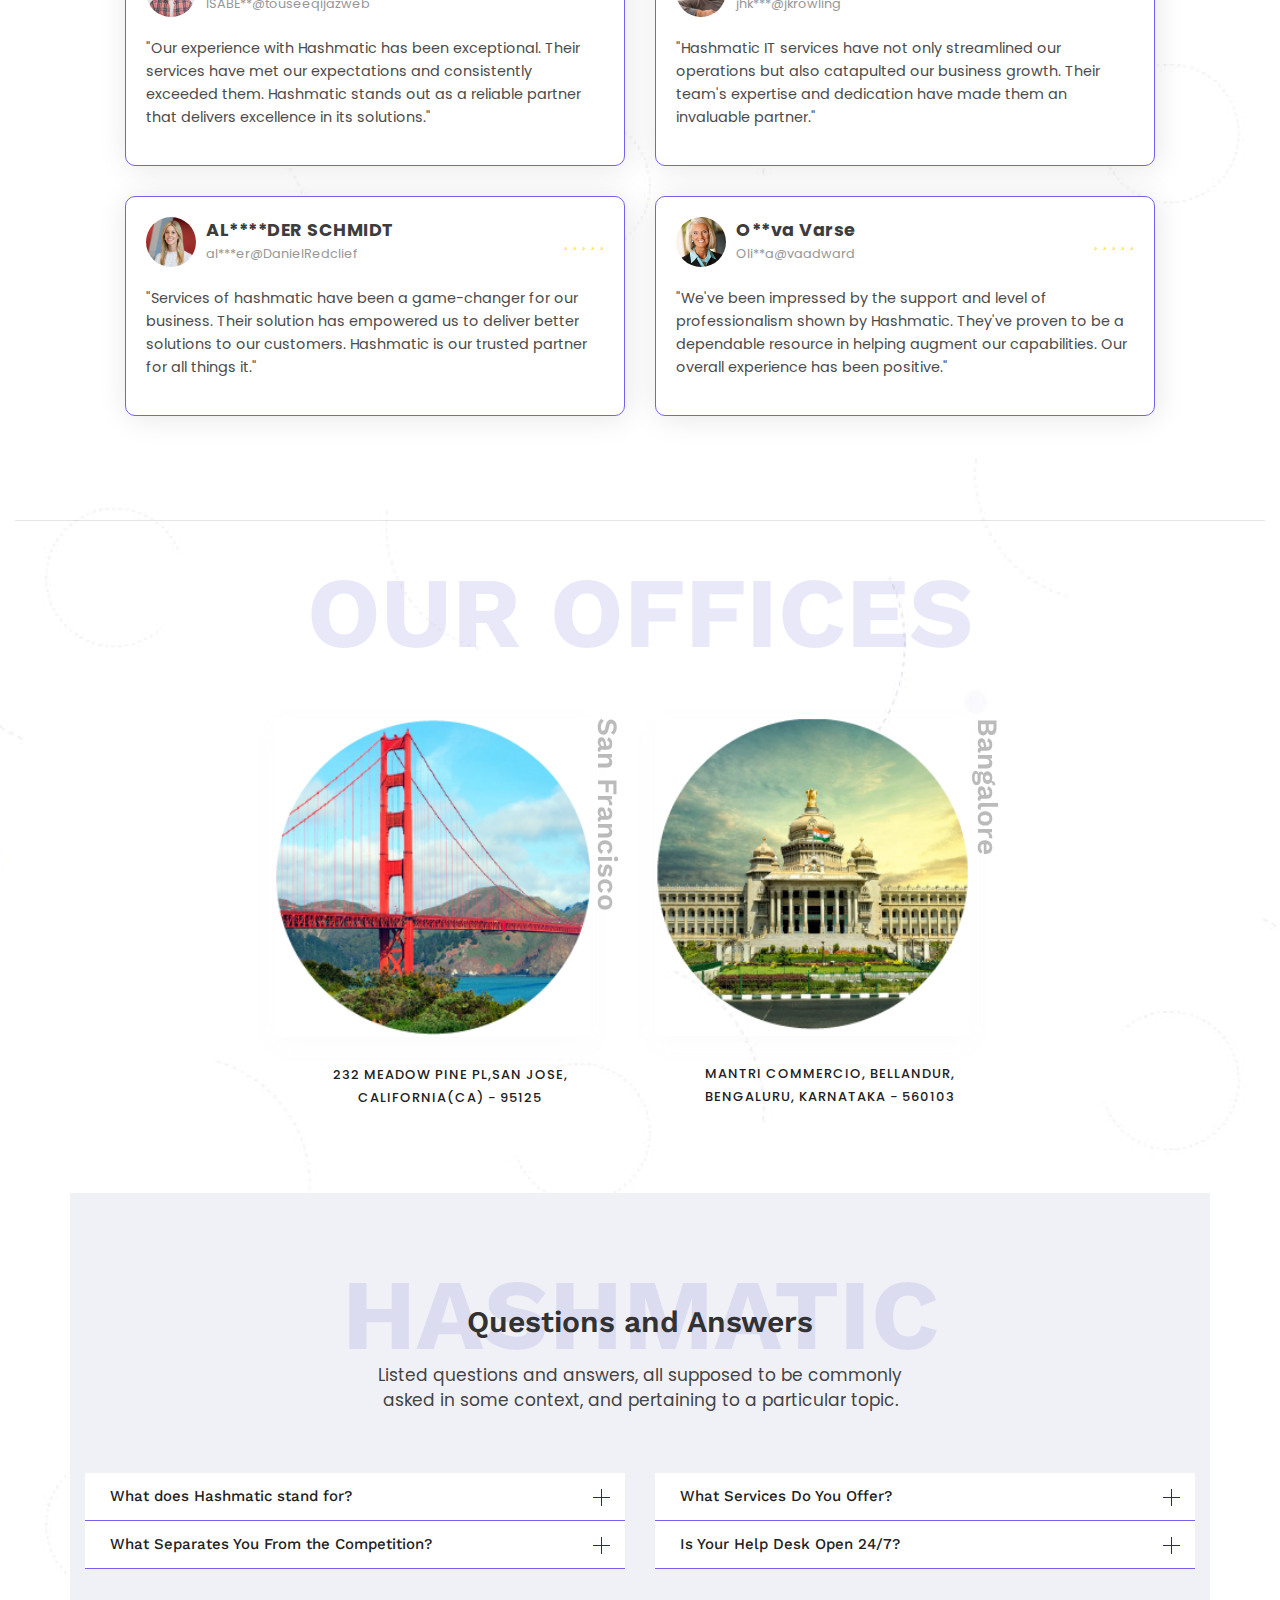
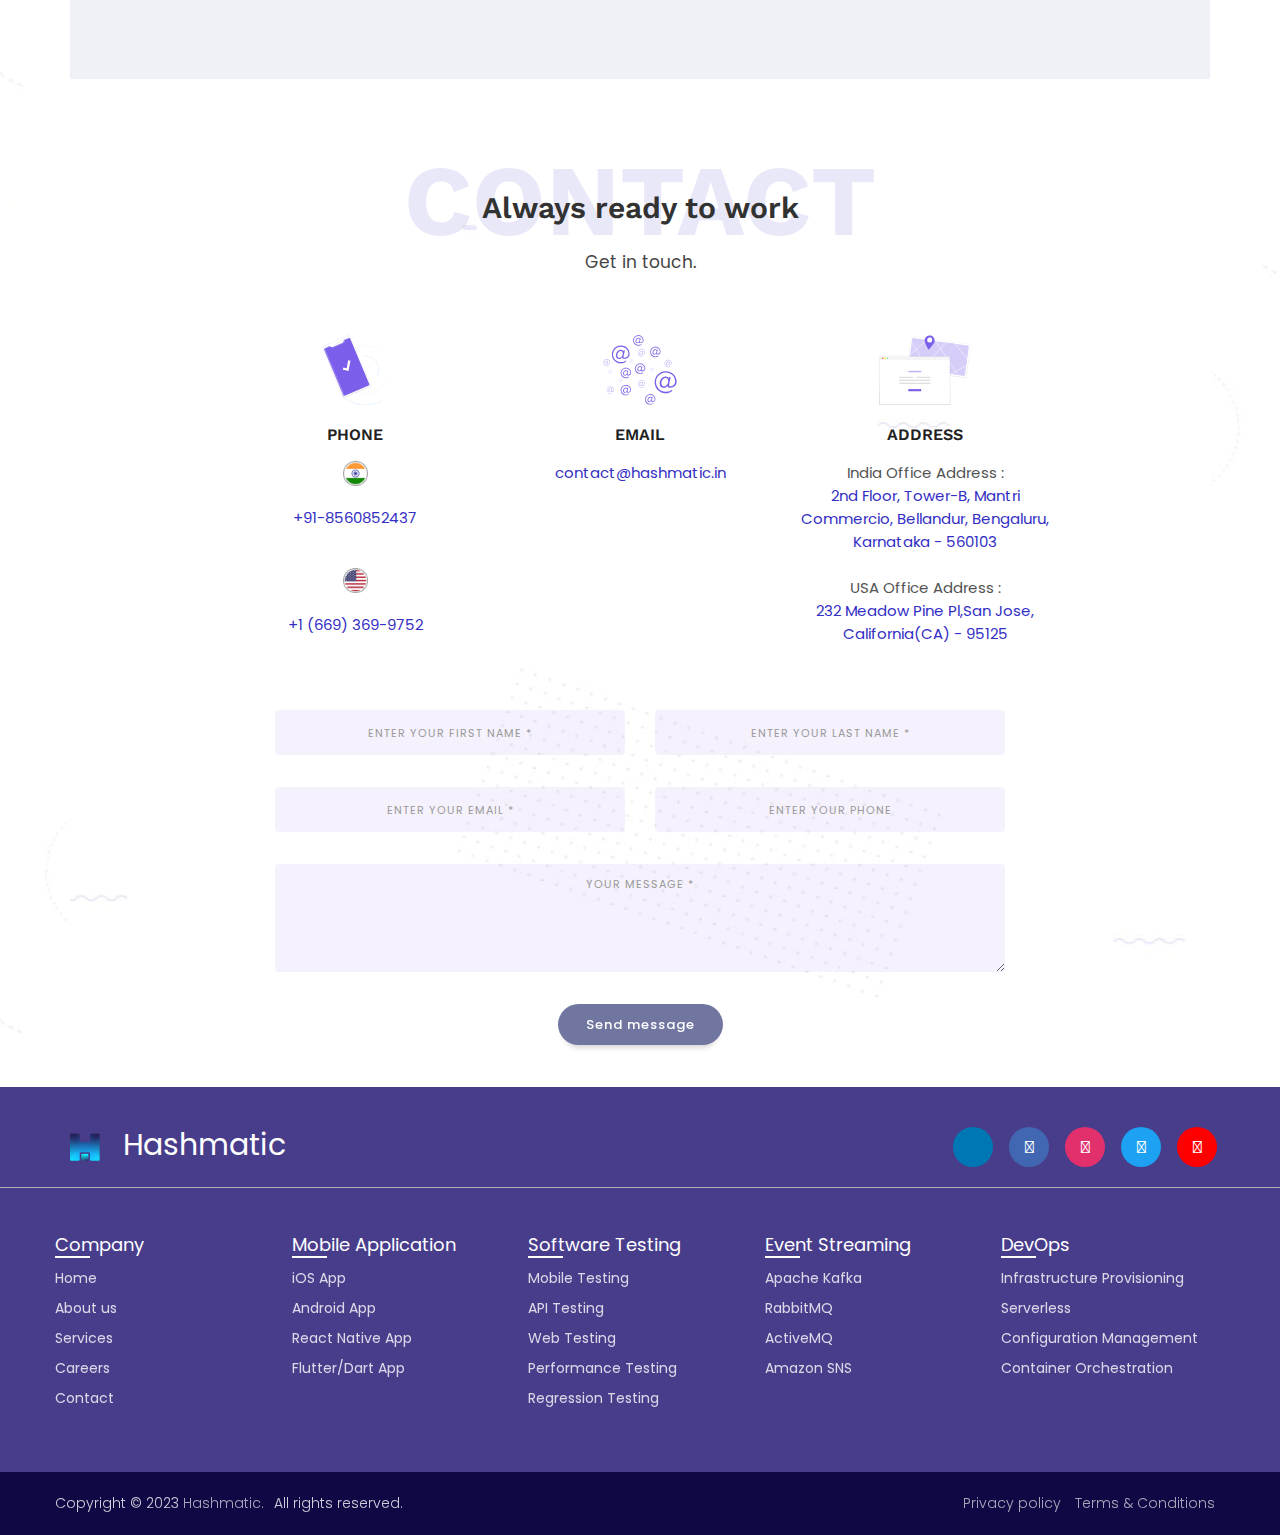
==== commit 6cdb75df: "new" ====
--- a/index.html
+++ b/index.html
@@ -91,10 +91,10 @@
 									<a class="nav-link" href="#" data-ps2id-offset="120">Home</a>
 								</li>
 								<li class="nav-item">
-									<a class="nav-link" href="#ABOUT_US"> About Us</a>
+									<a class="nav-link" href="#about-us"> About Us</a>
 								</li>
 								<li class="nav-item">
-									<a class="nav-link" href="#MySERVICE">Services</a>
+									<a class="nav-link" href="#services">Services</a>
 								</li>
 								<li class="nav-item">
 									<a class="nav-link" href="blog" target="_blank">Blogs</a>
@@ -148,7 +148,7 @@
 		<div id="particles-js" class="min-height"></div>
 	</div>
 
-	<div class="section padding-top-bottom-big background-white" id="ABOUT_US">
+	<div class="section padding-top-bottom-big background-white" id="about-us">
 		<div class="container">
 			<div class="row">
 				<div class="col-md-12">
@@ -342,7 +342,7 @@
 
 	<!-- |||||||||||||||||||||||||||||||||||||Services|||||||||||||||||||||||||||||||||||||||||| -->
 
-	<div class="mycontainer" id="MySERVICE">
+	<div class="mycontainer" id="services">
 		<h1>"We've made available virtually every service"</h1>
 		<div class="myrow">
 			<div class="myservice">
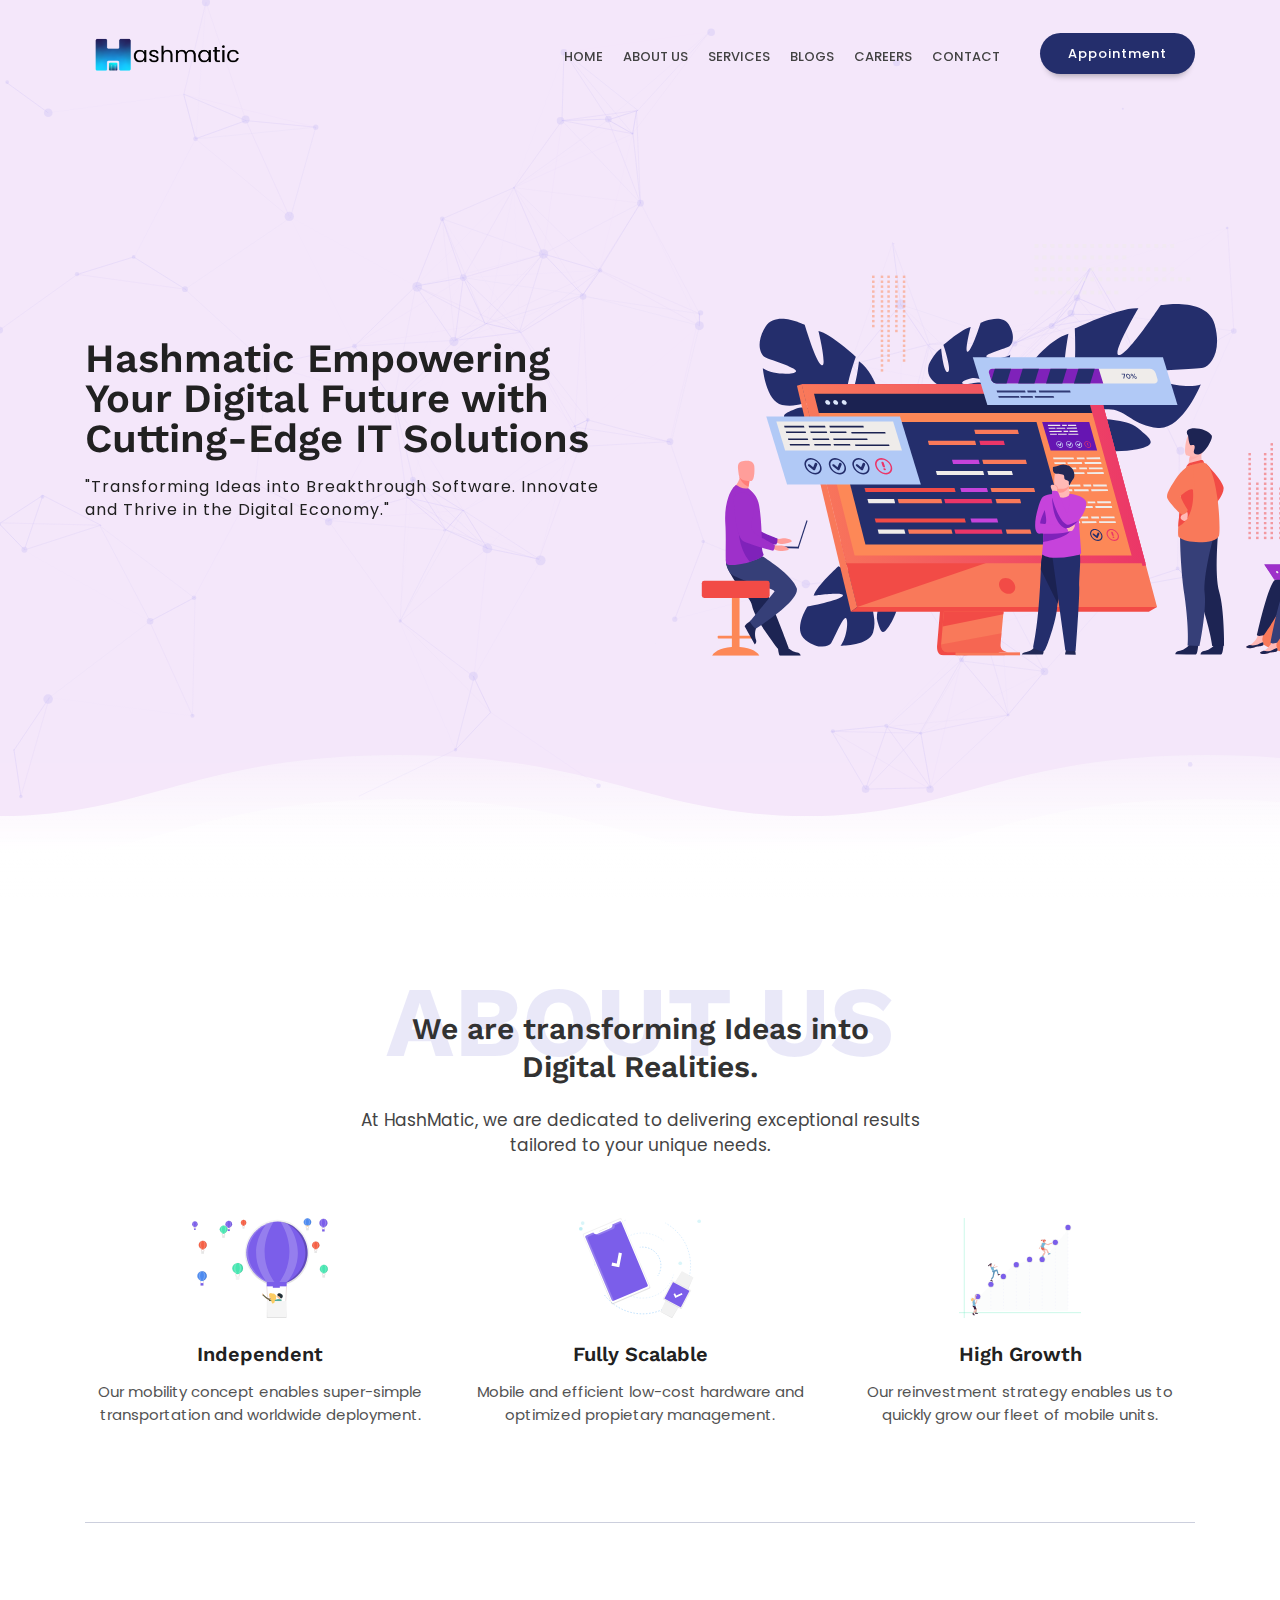
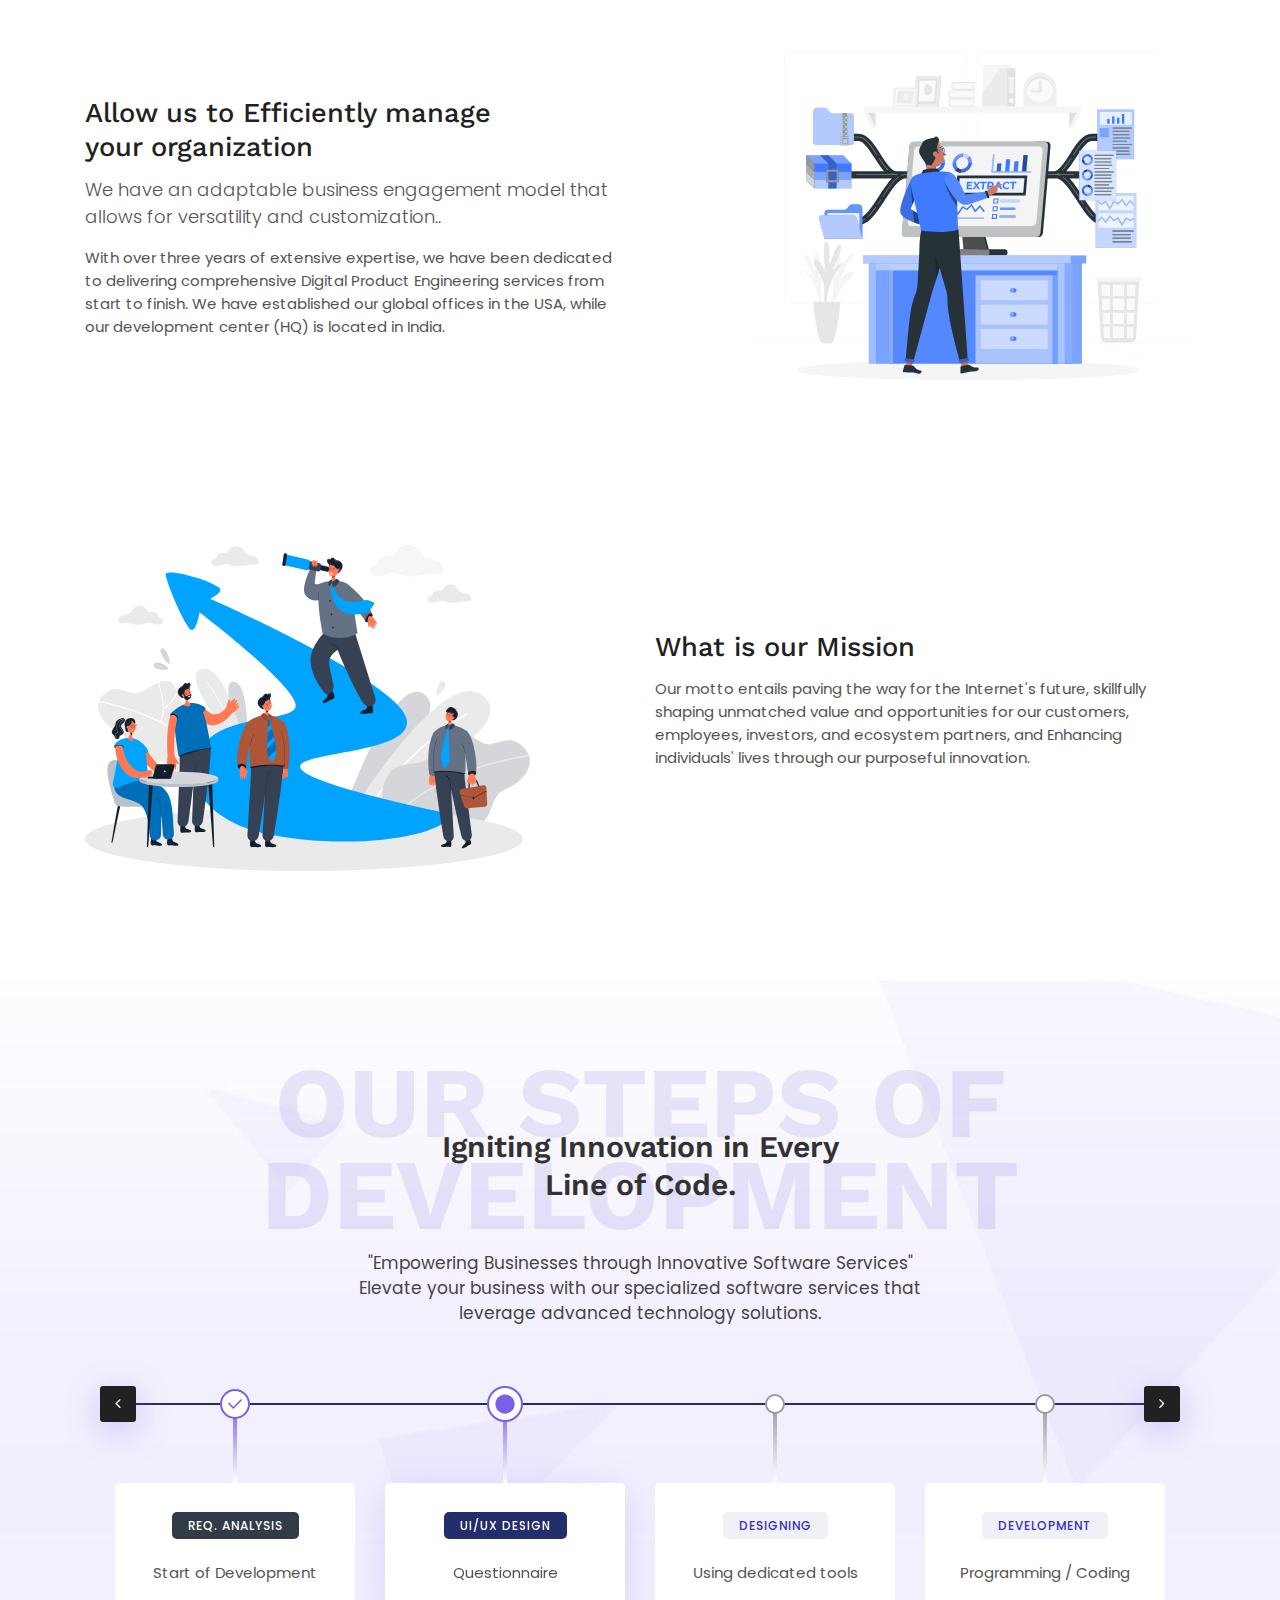
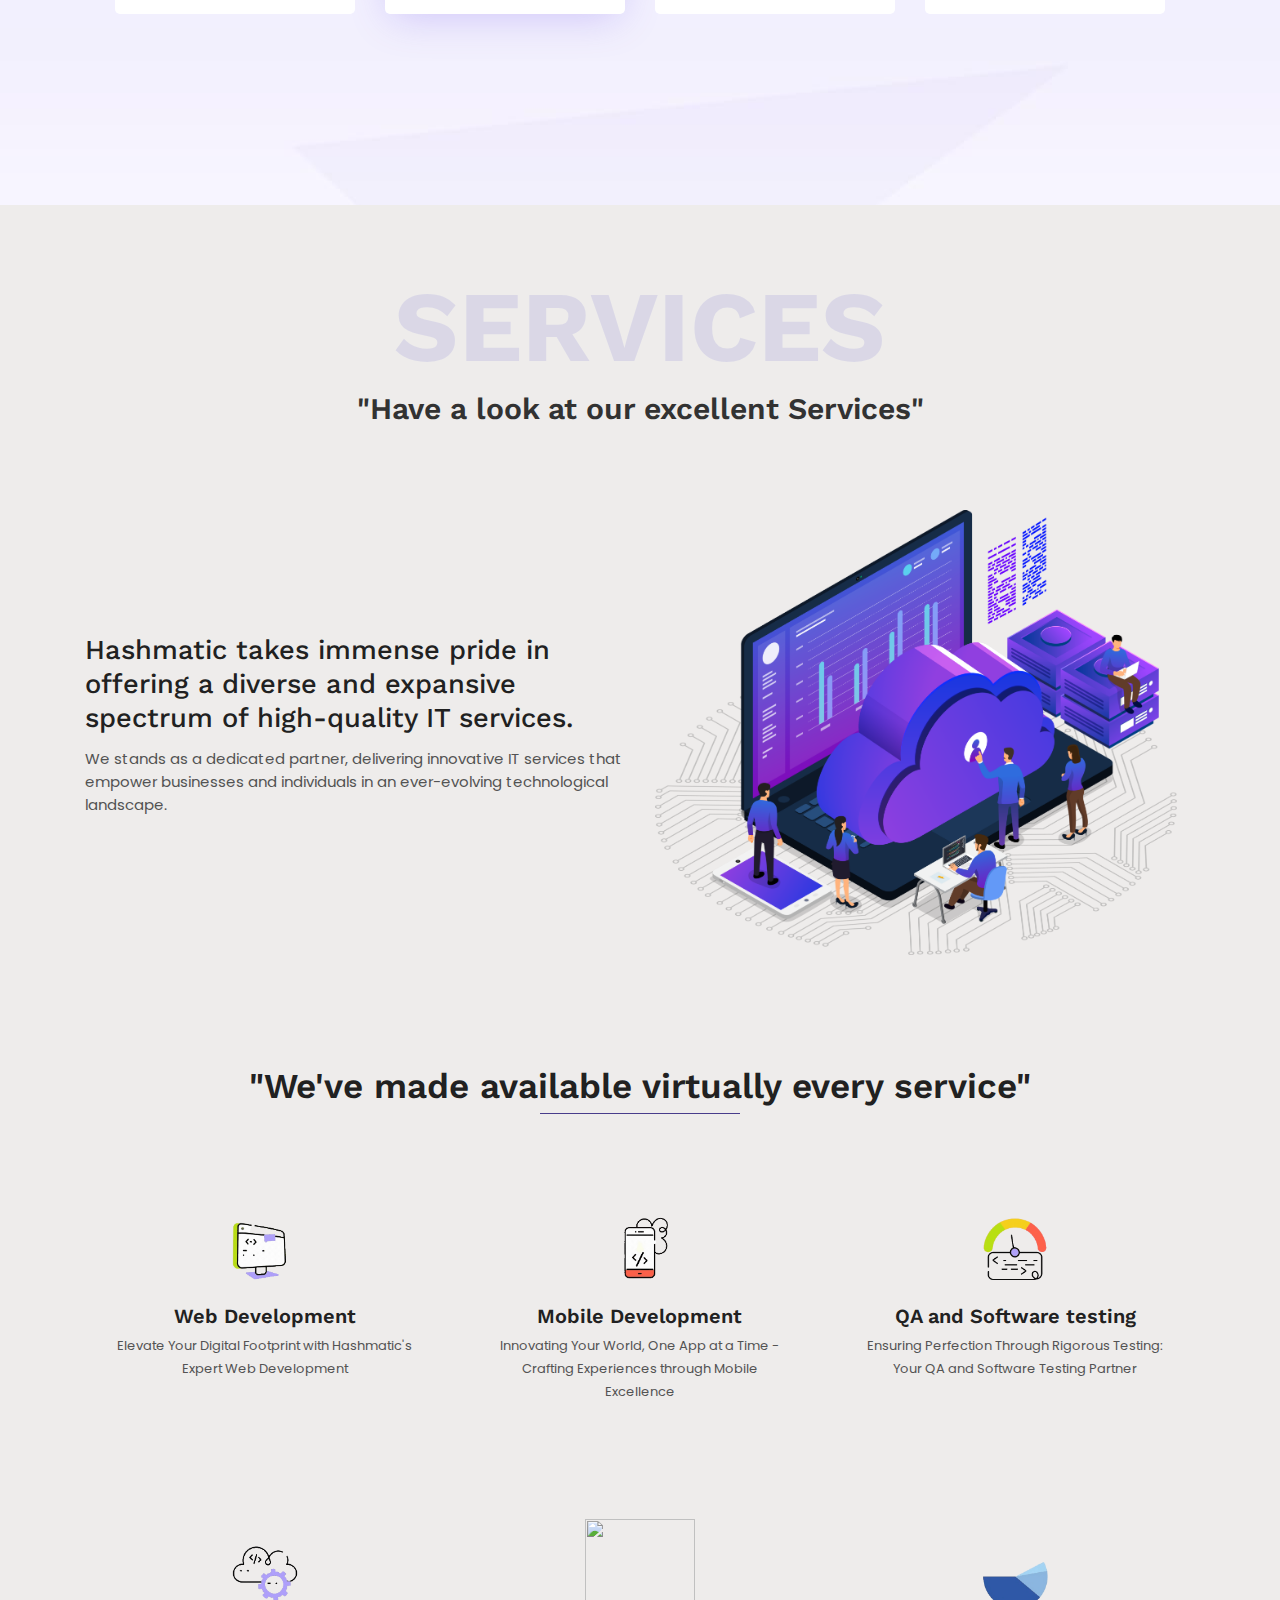
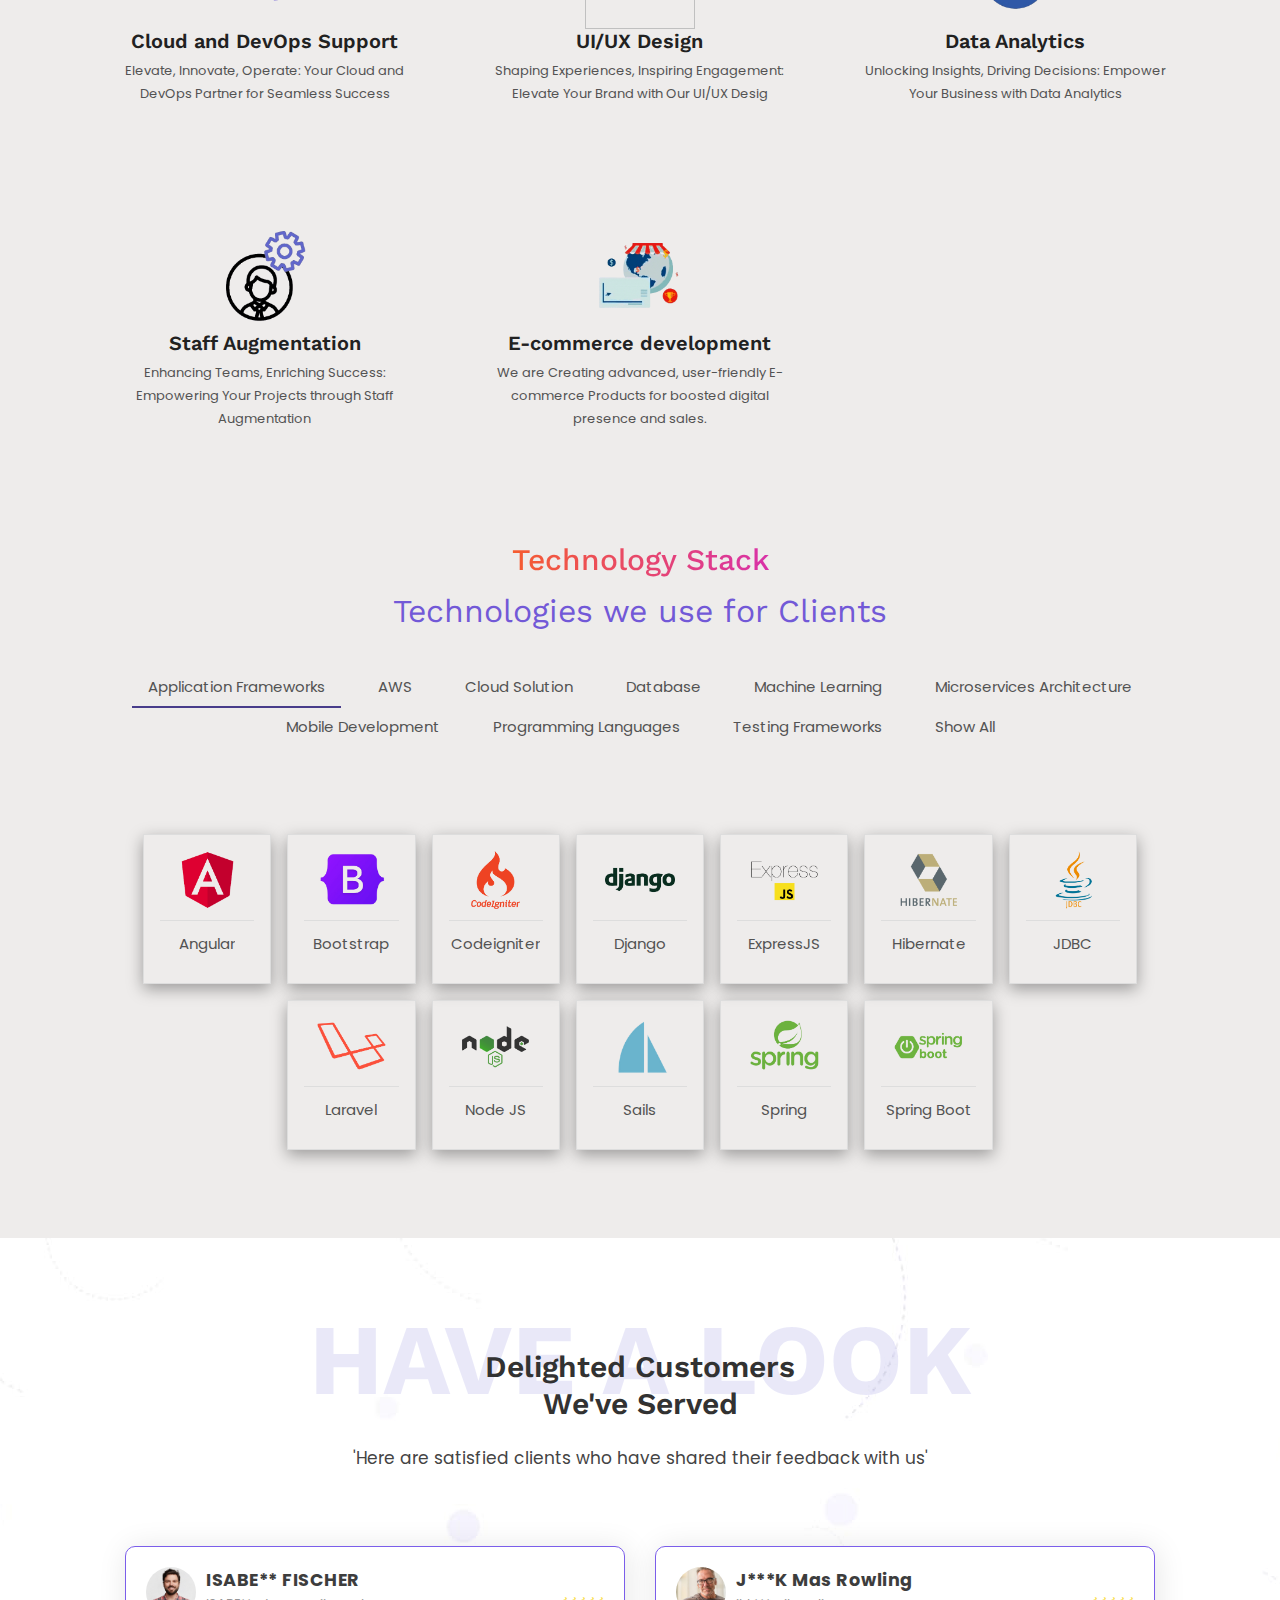
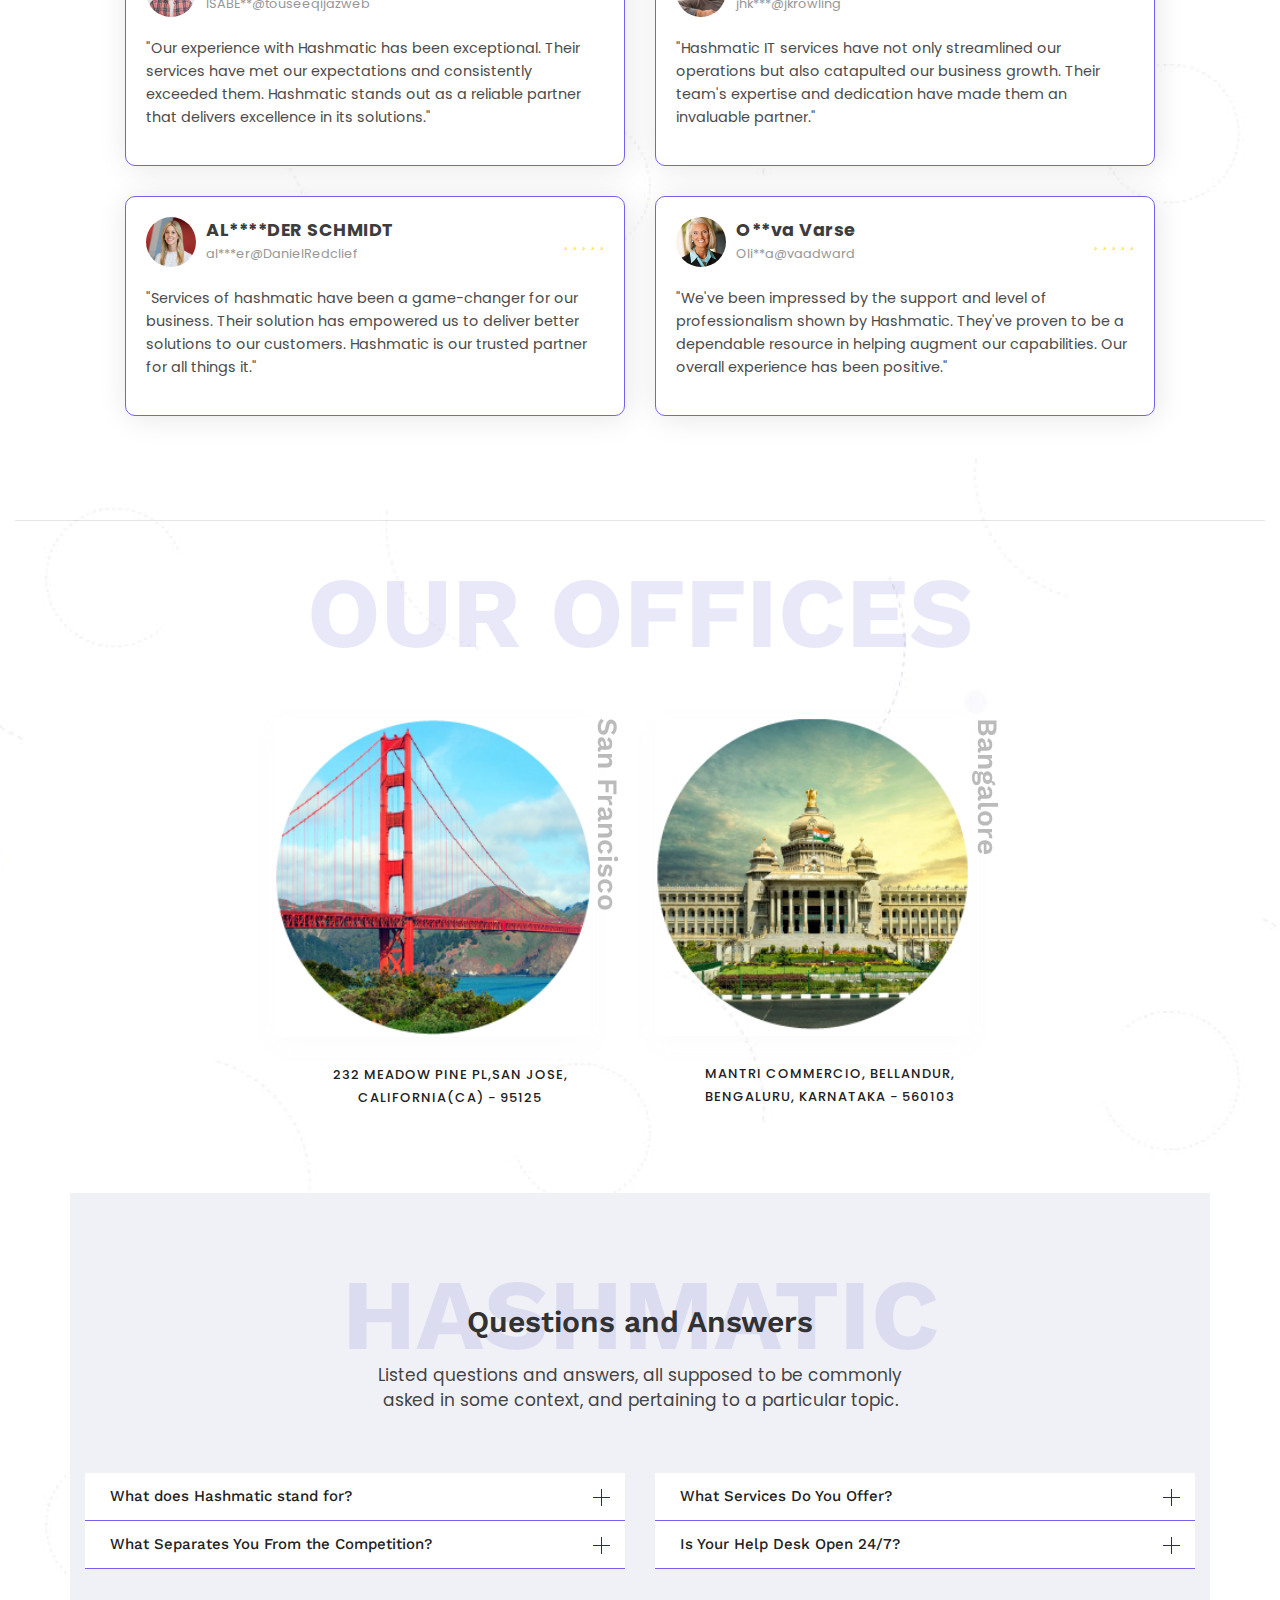
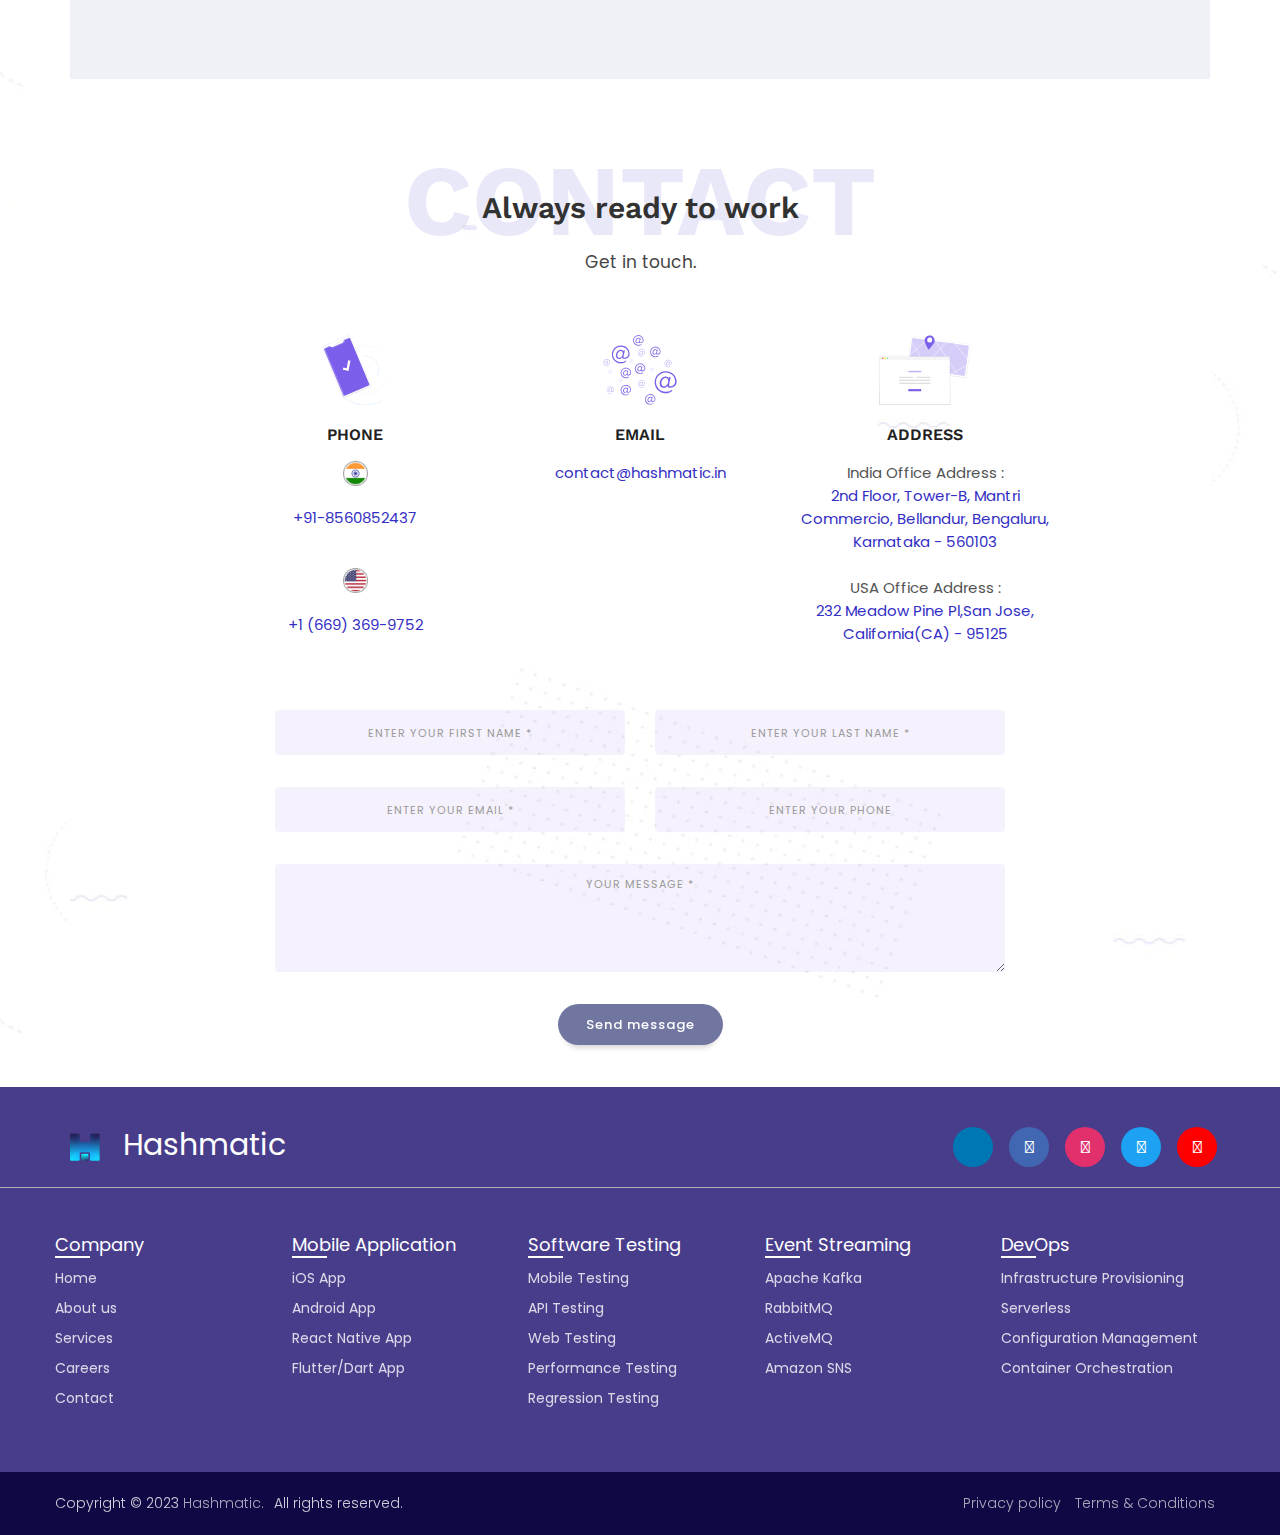
==== commit c79b119c: "Blog section" ====
--- a/index.html
+++ b/index.html
@@ -76,7 +76,7 @@
 			<div class="row">
 				<div class="col-12">
 					<nav class="navbar navbar-expand-lg navbar-light bg-light mx-lg-0">
-						<a class="navbar-brand" href="index.html"><img src="images/favicon.png" alt></a>
+						<a class="navbar-brand" href="index.html"><img src="images/Landing logo.png" style="width:160px ;"></a>
 						<button class="navbar-toggler" type="button" data-toggle="collapse" data-target="#navbarSupportedContent" aria-controls="navbarSupportedContent" aria-expanded="false" aria-label="Toggle navigation">
 							<span class="navbar-toggler-icon">
 								<span class="menu-icon__line menu-icon__line-left"></span>
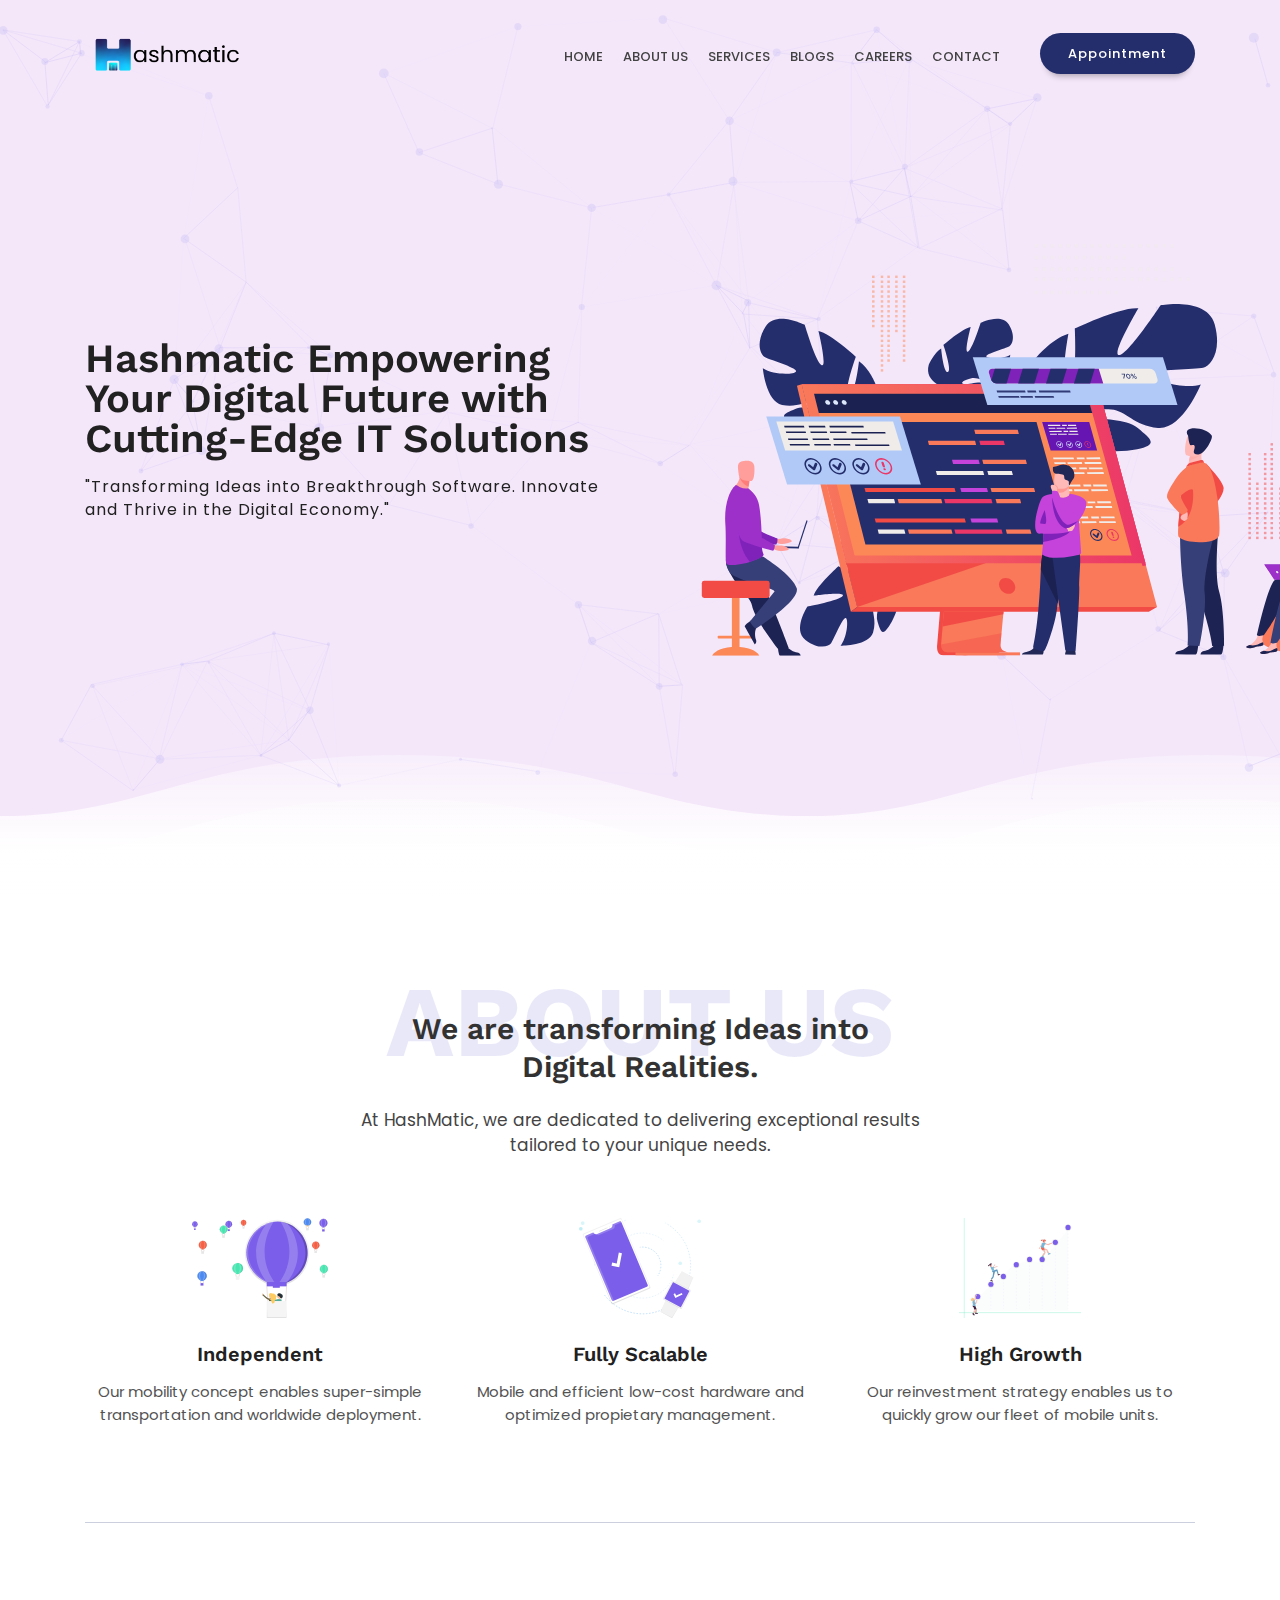
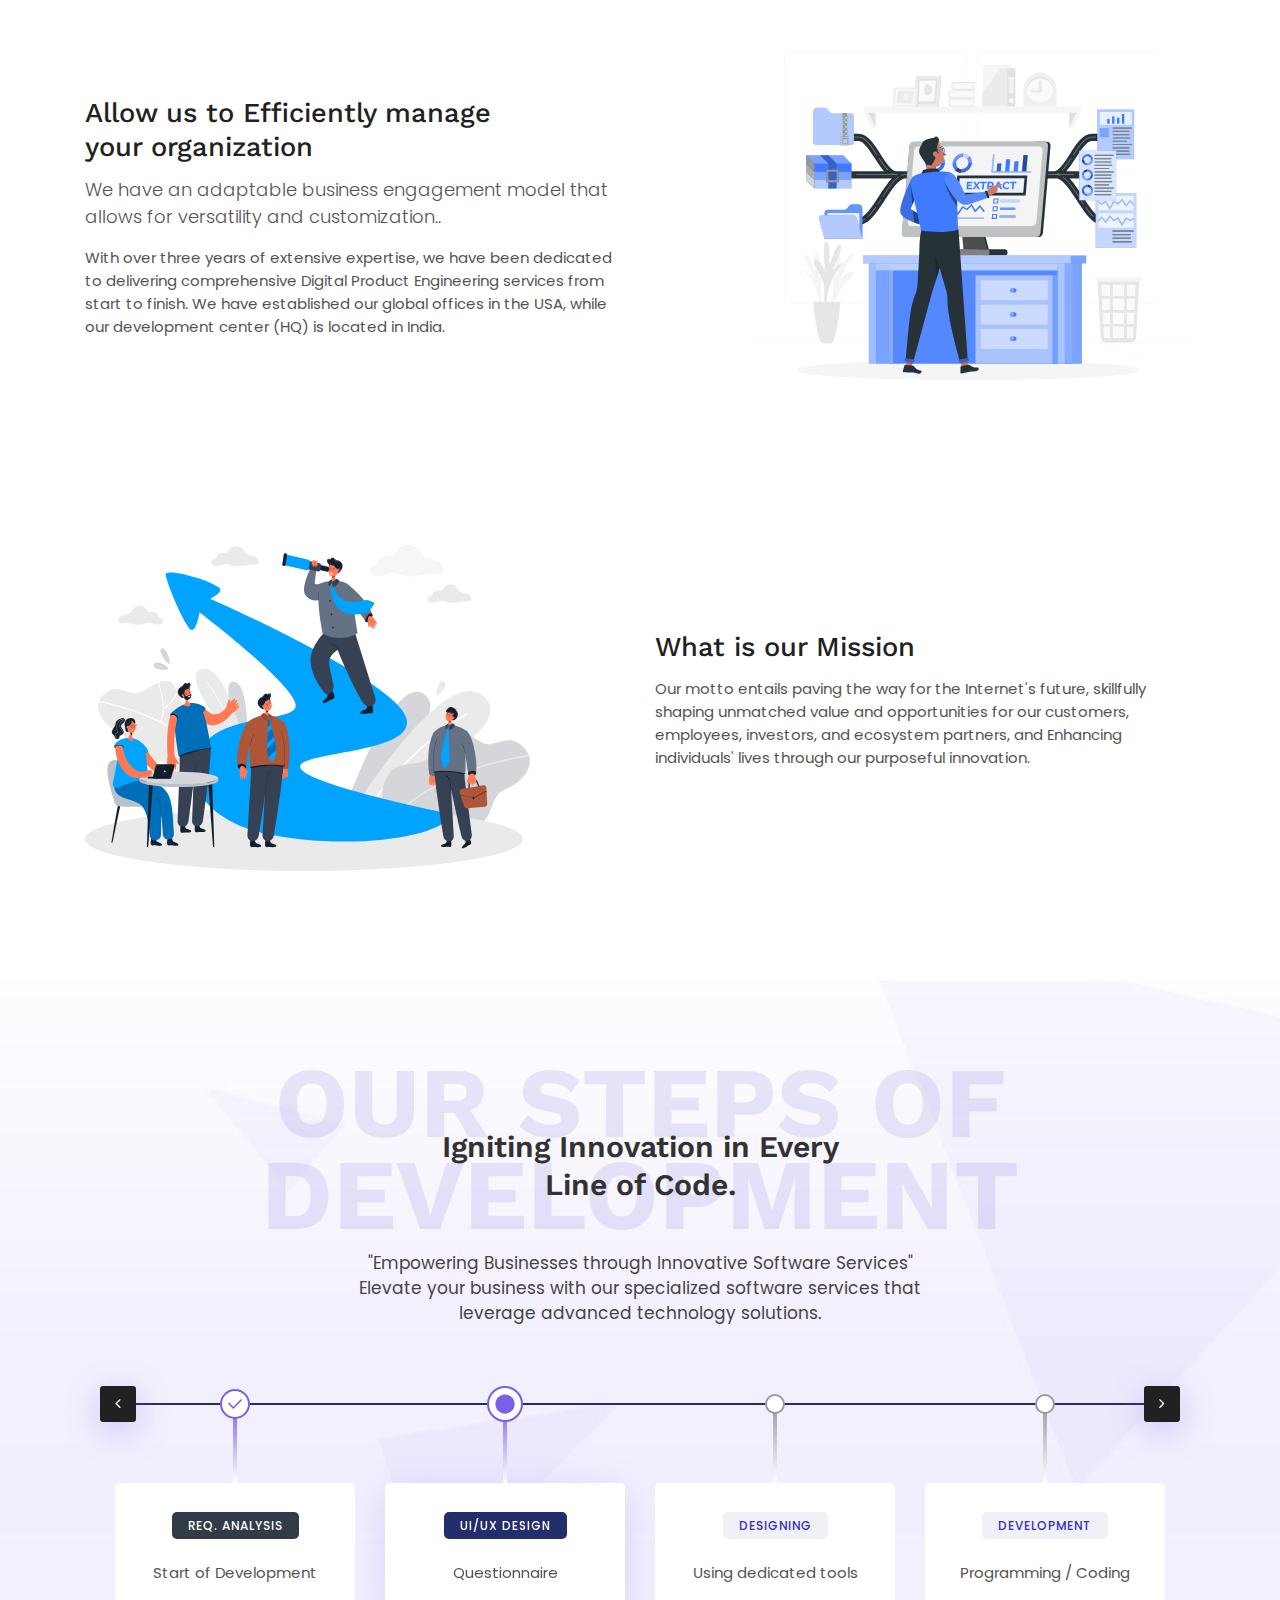
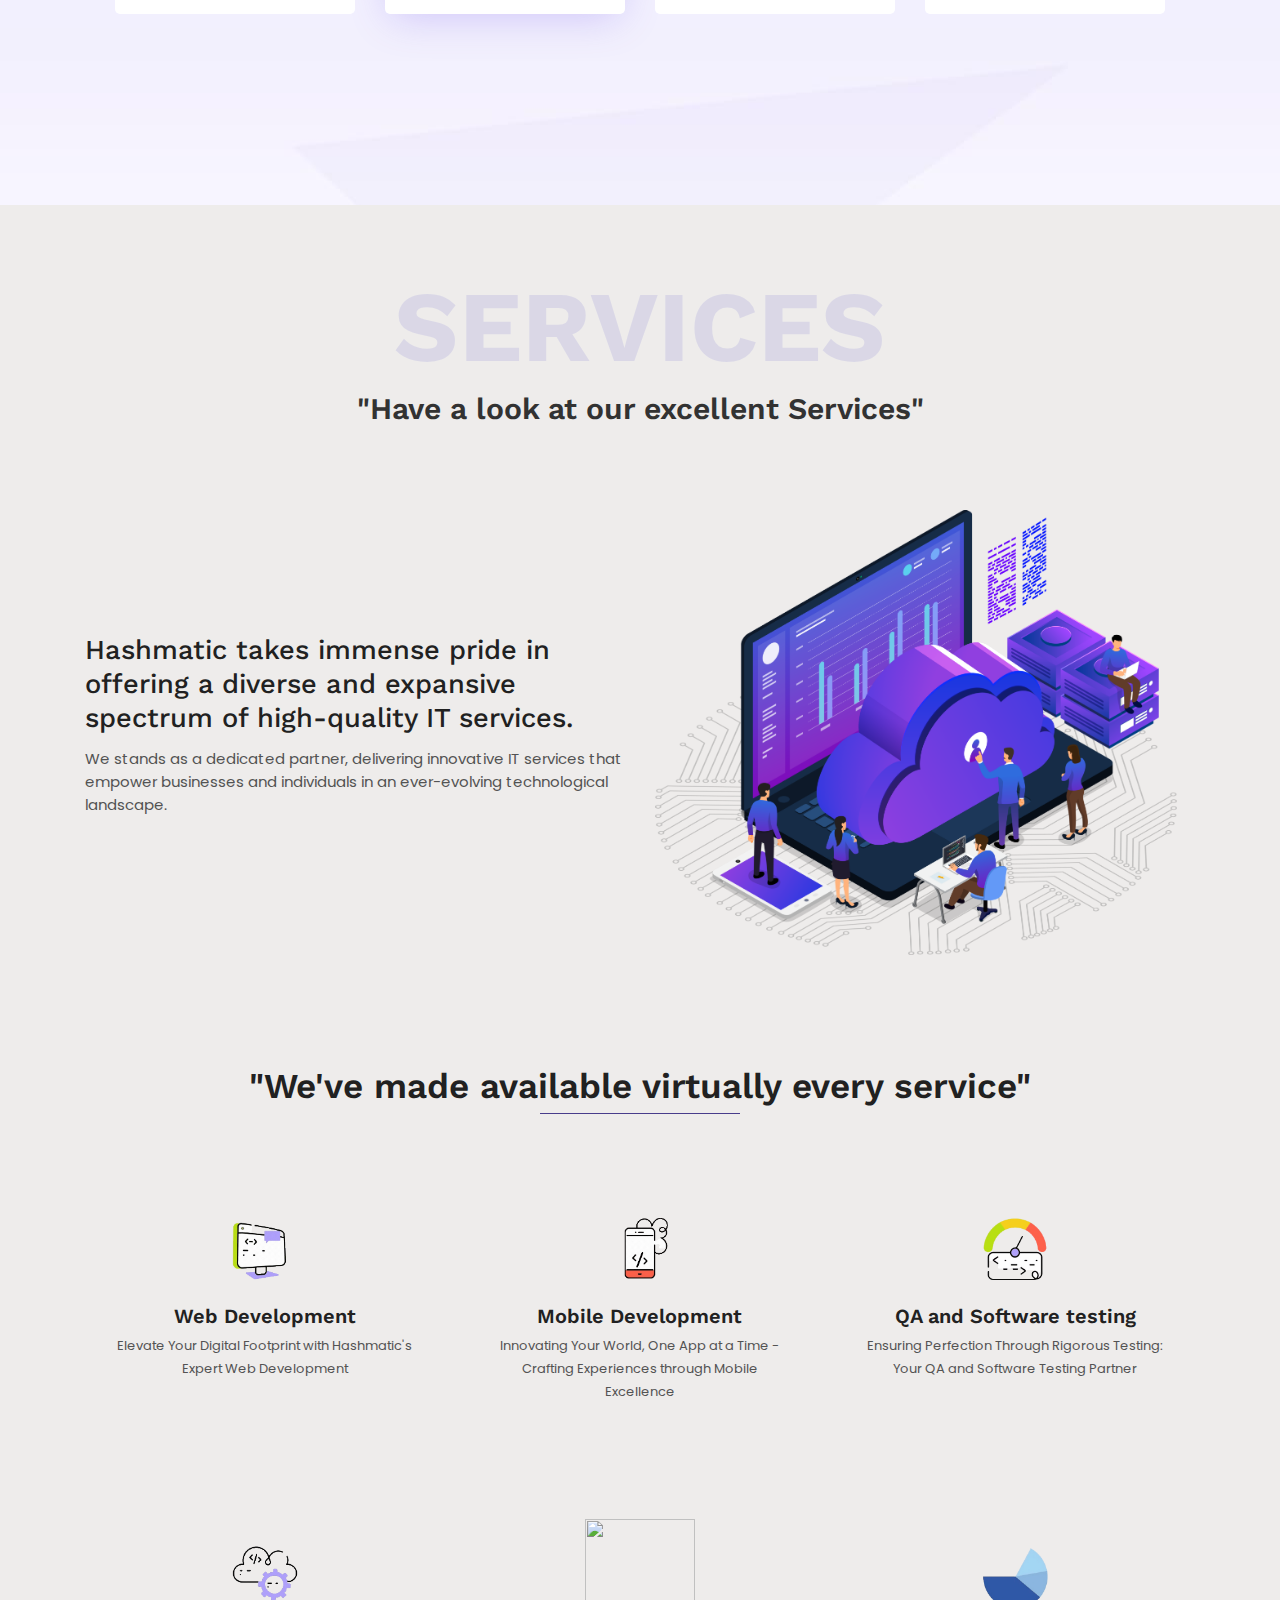
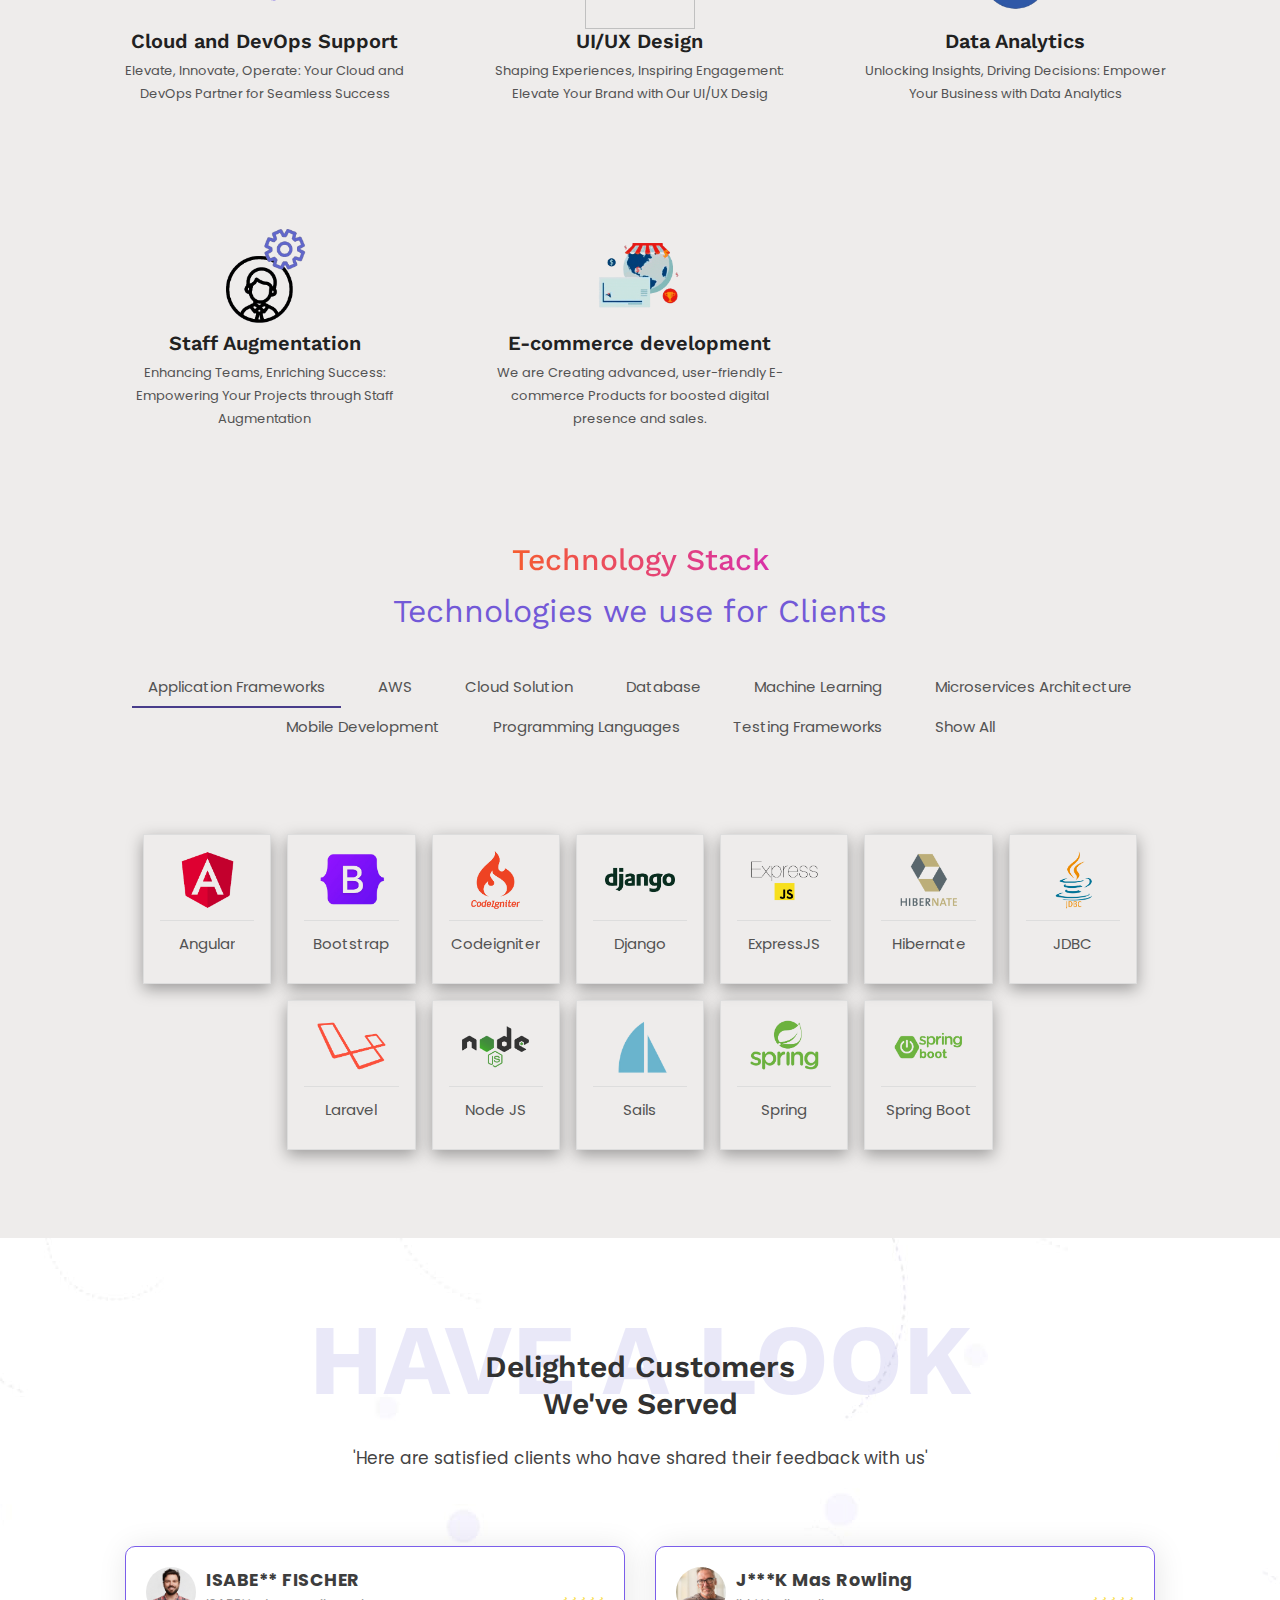
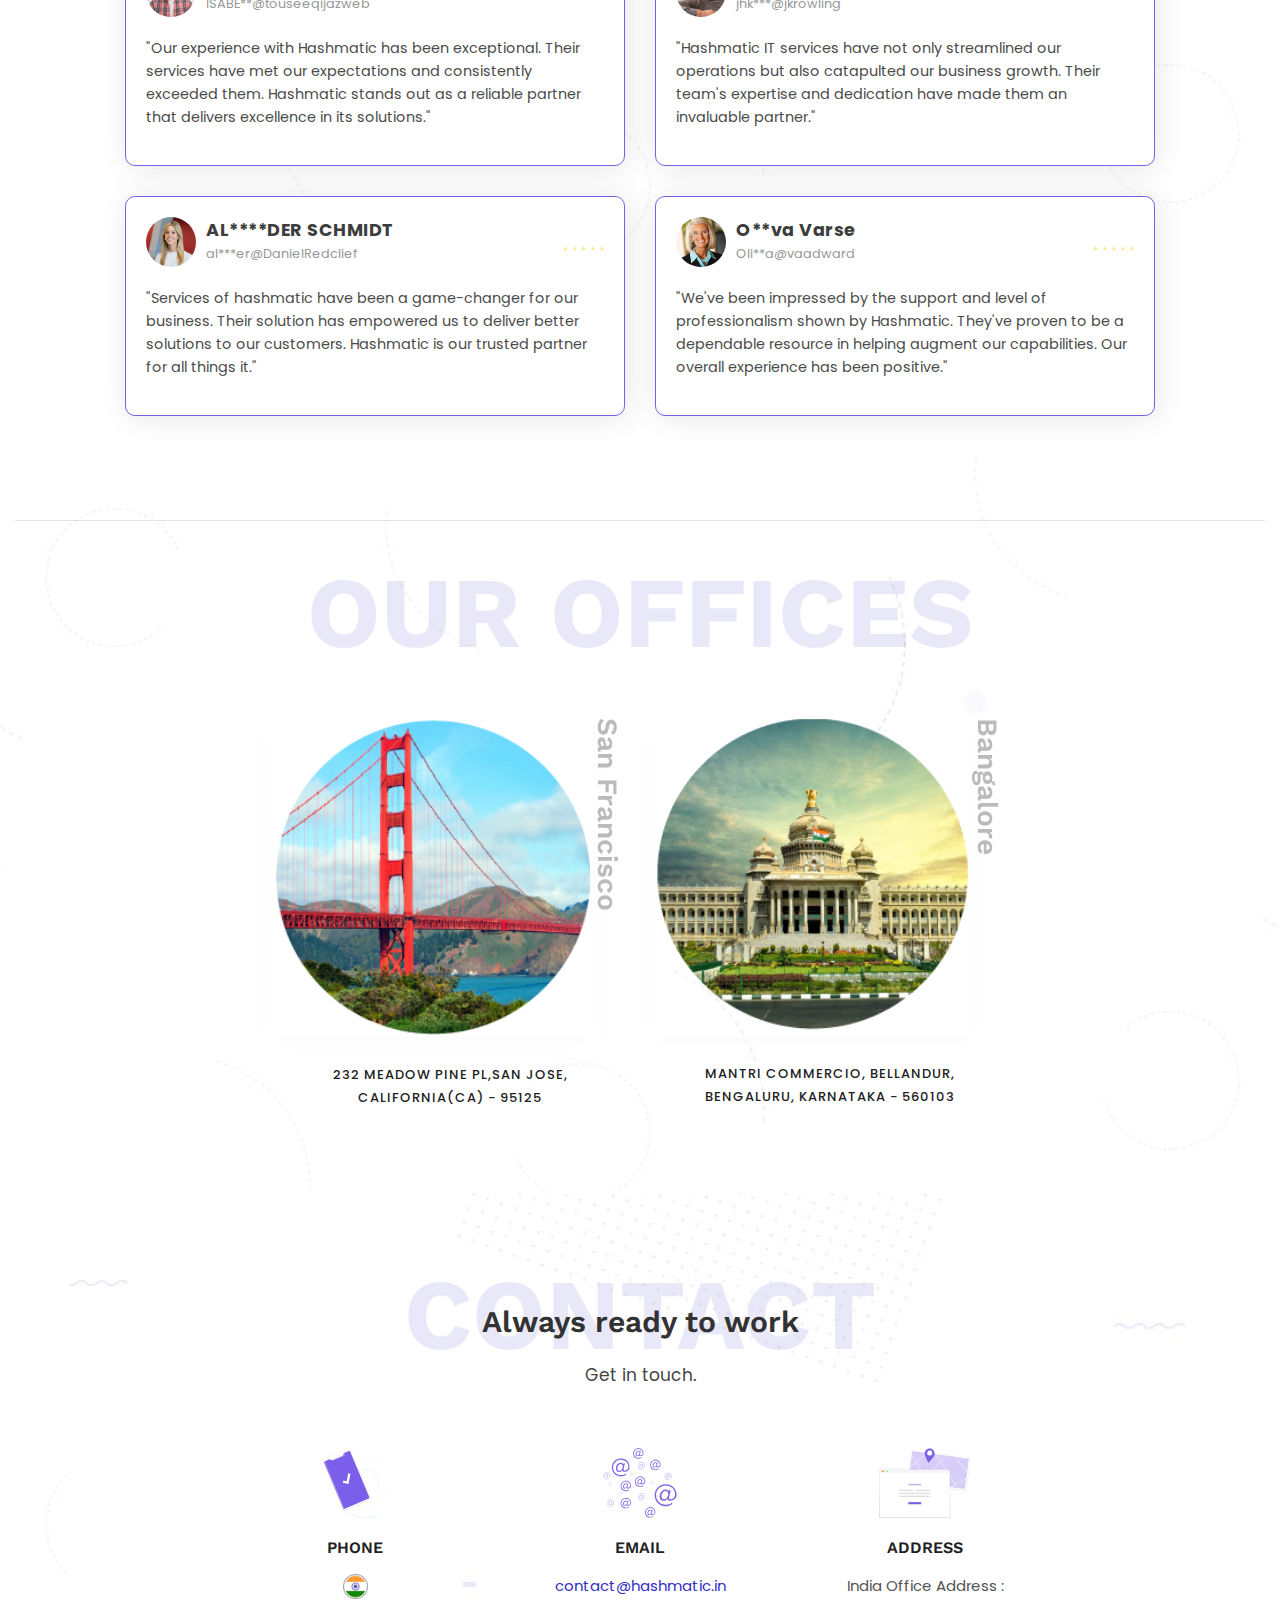
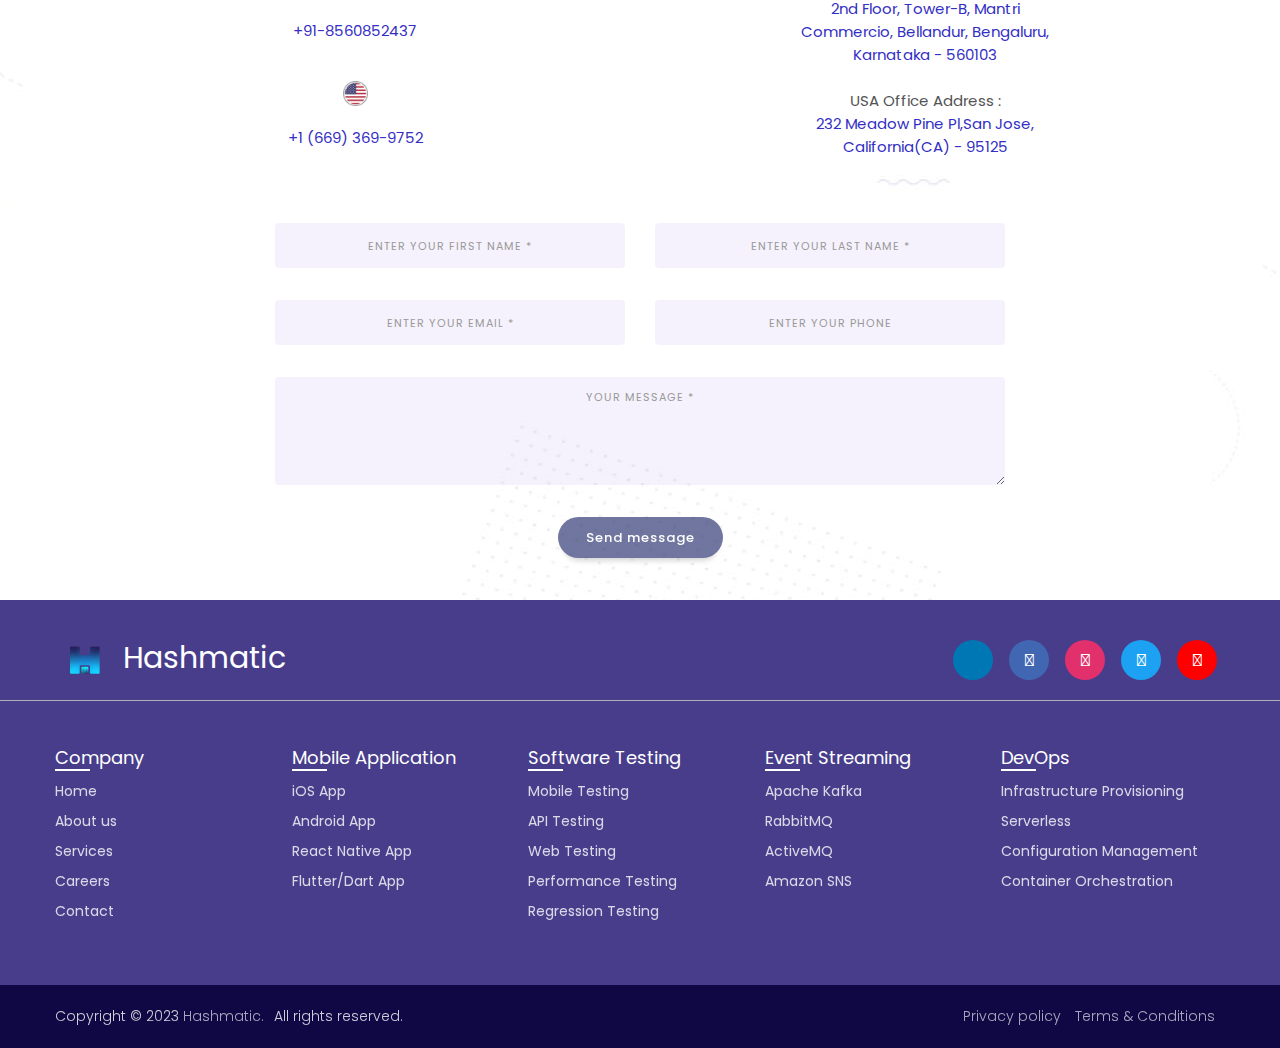
==== commit febfbd03: "Blog section" ====
--- a/index.html
+++ b/index.html
@@ -1426,7 +1426,7 @@
 							</div>
 						</div>
 					
-	
+<!-- 	
 
 	<div class="section padding-top-bottom-big background-grey" id="faq">
 		<div class="container">
@@ -1512,7 +1512,7 @@
 				</div>
 			</div>	
 		</div>
-	</div>
+	</div> -->
 	
 	
 	<div class="section padding-top-bottom-big" id="contact" >
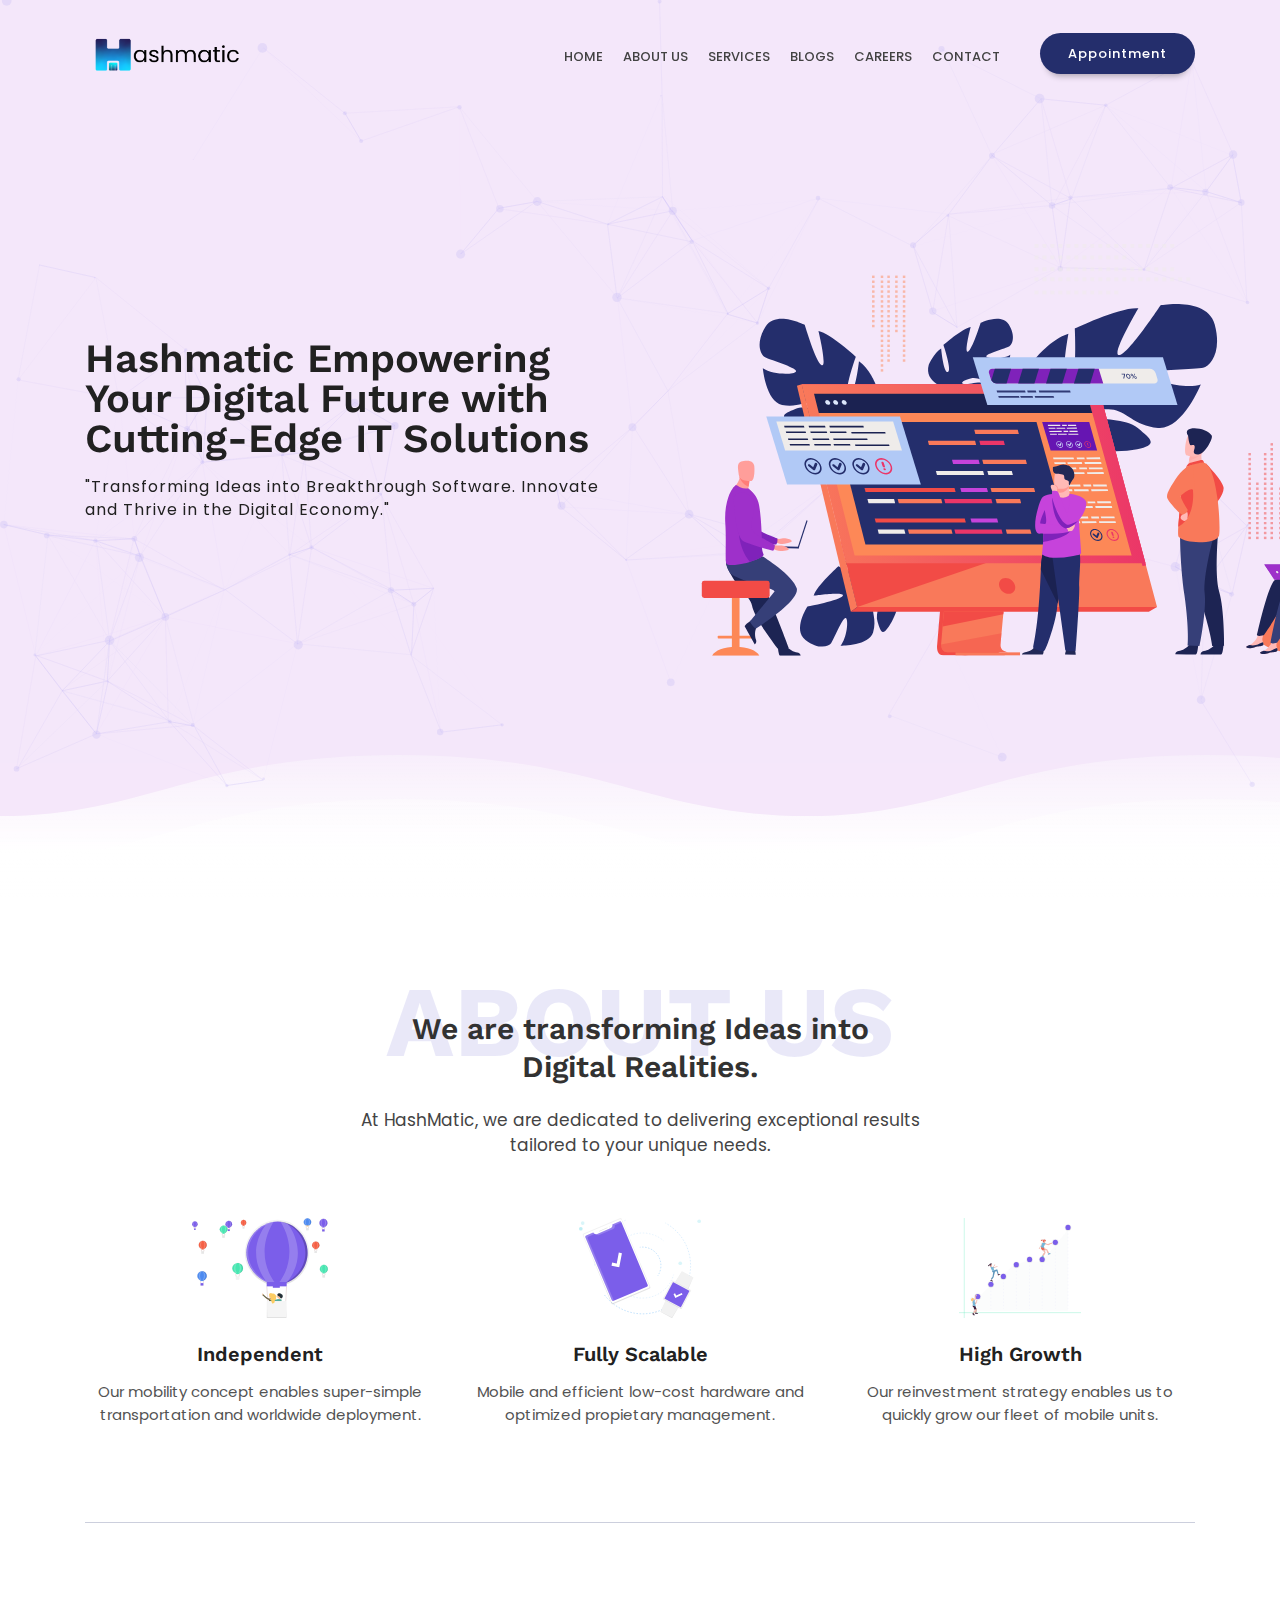
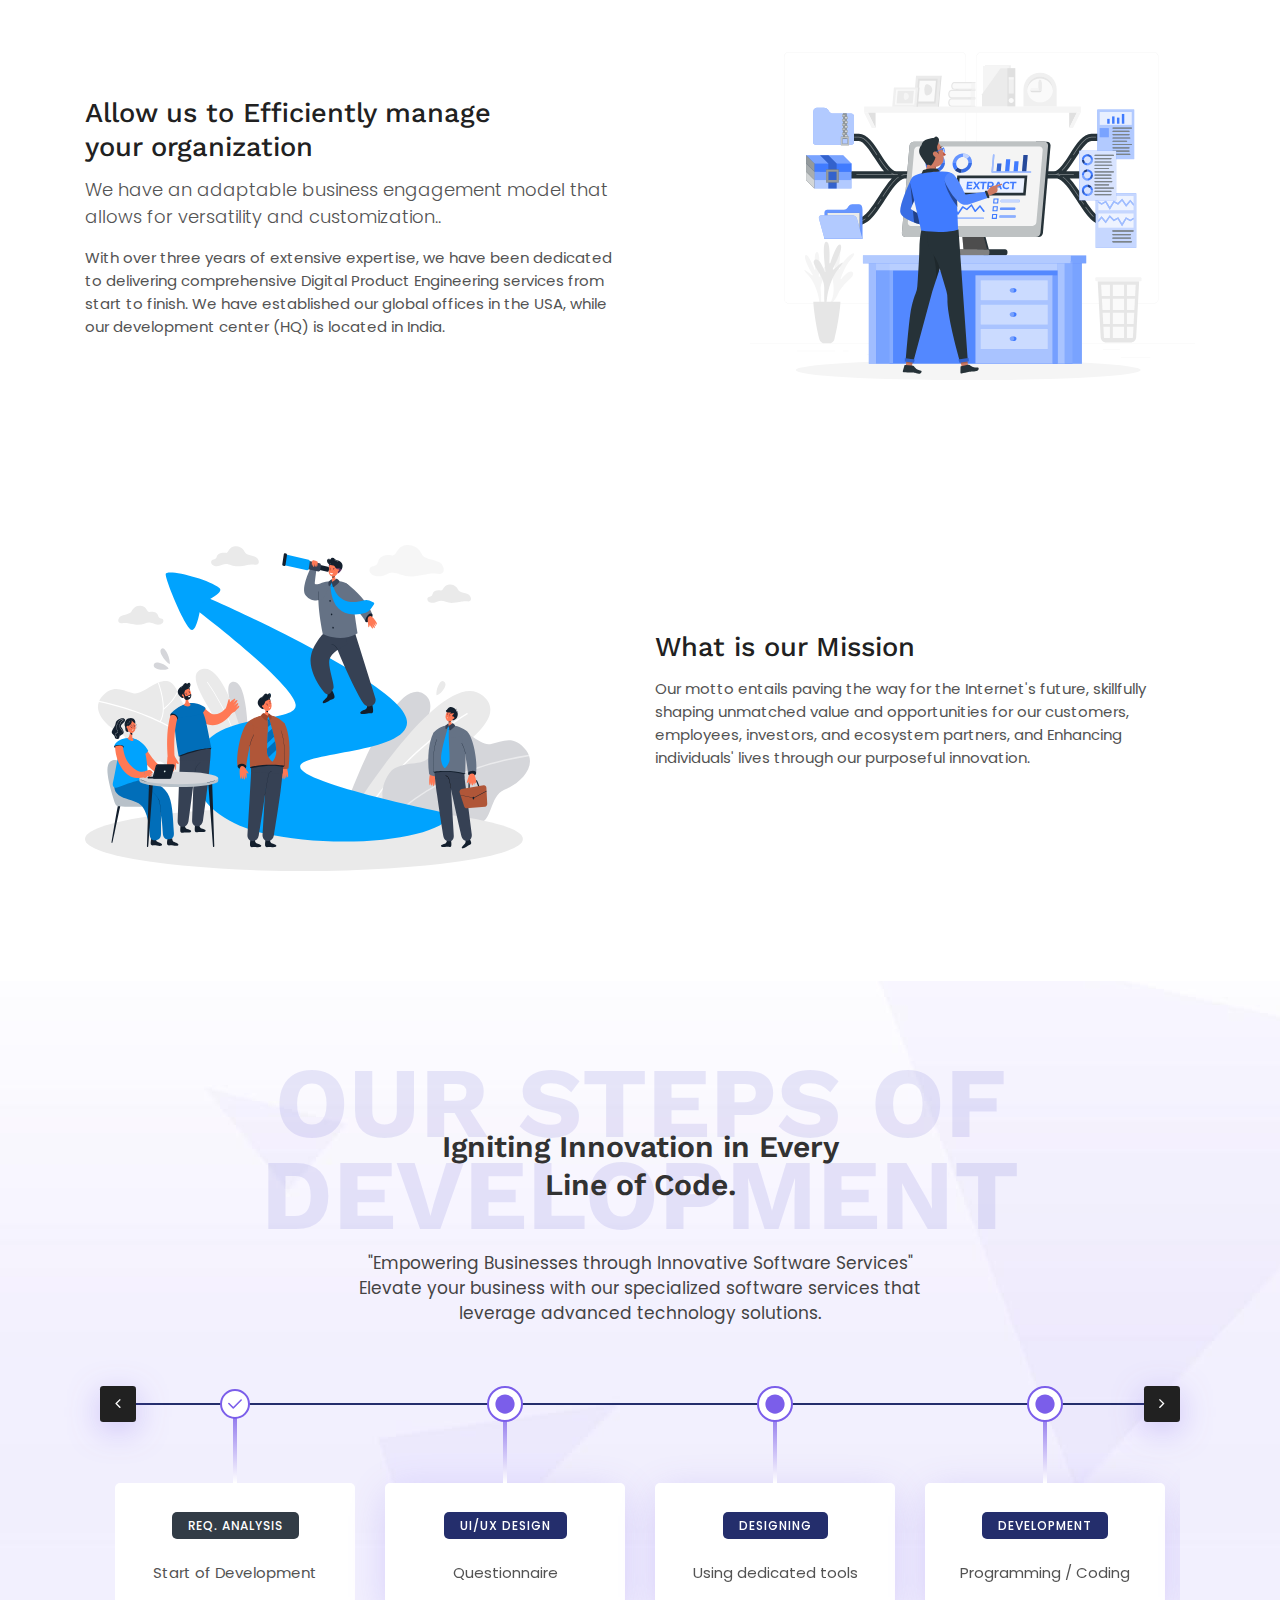
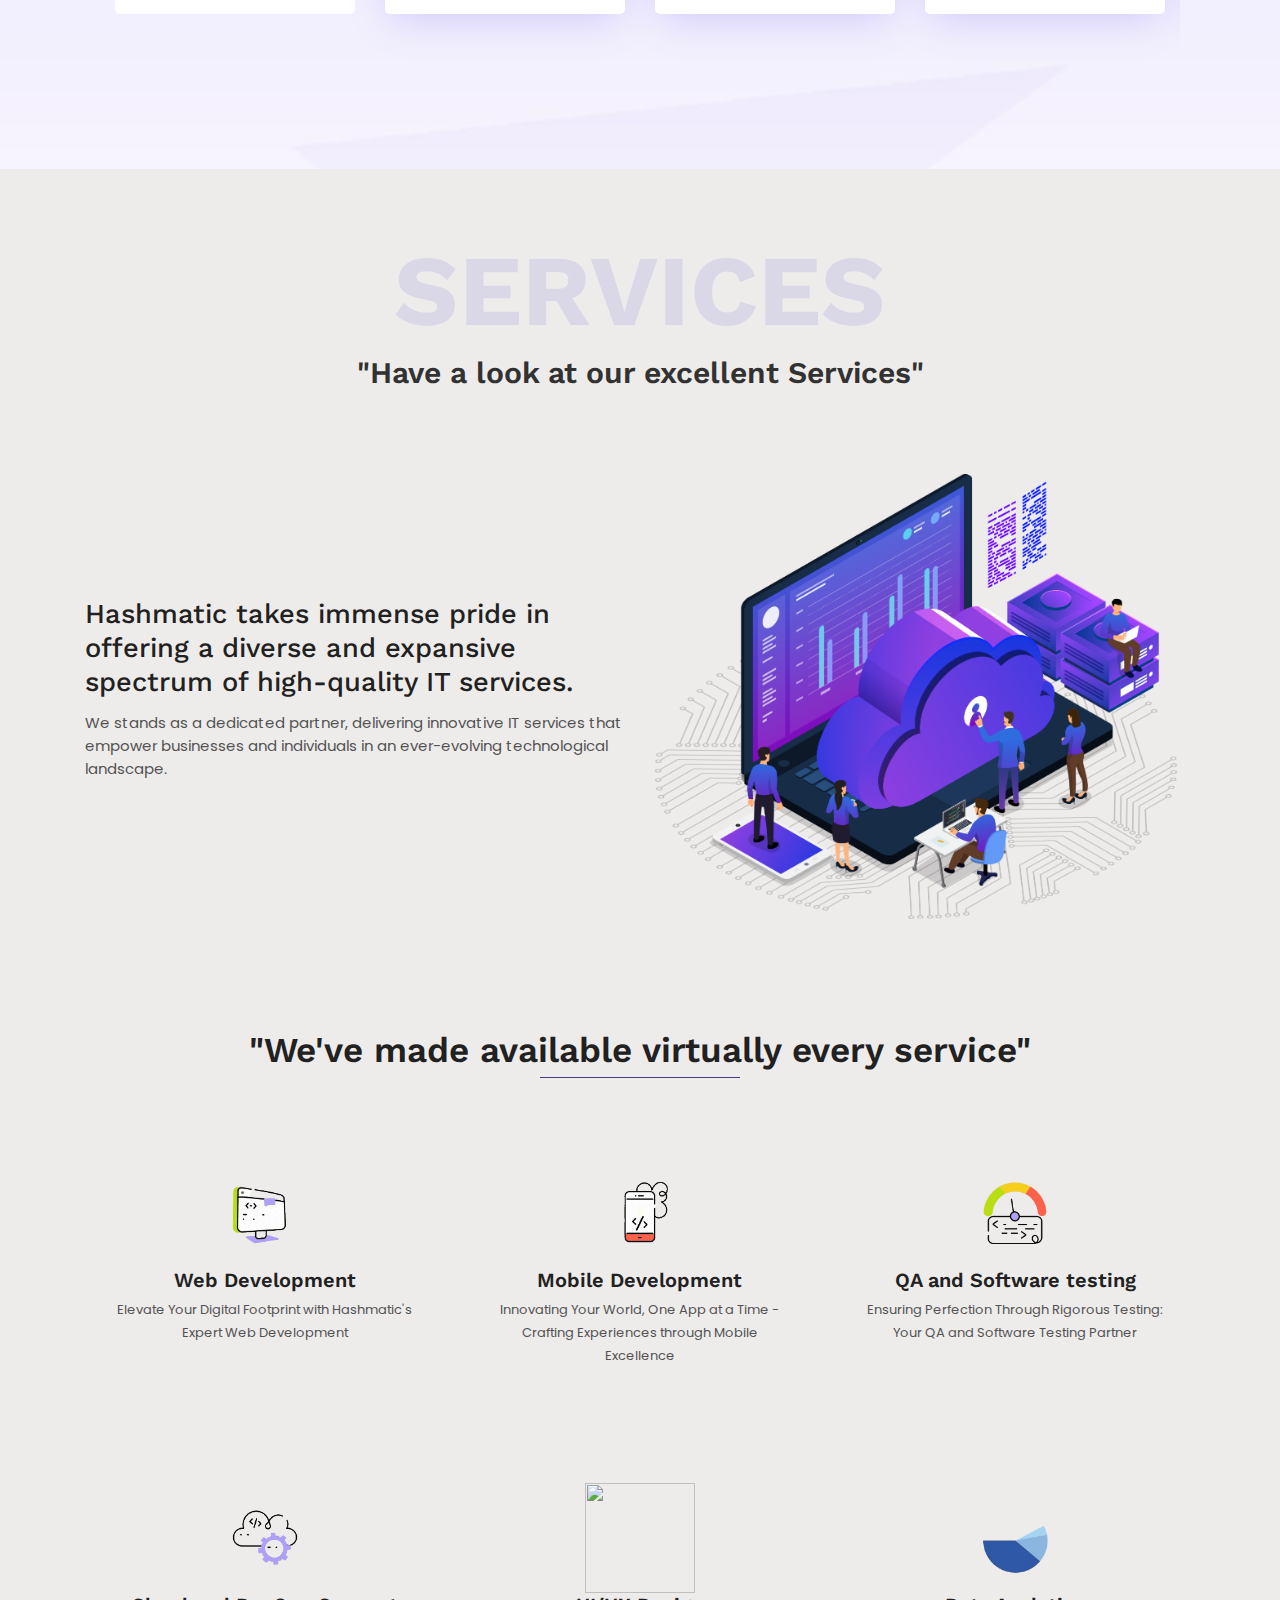
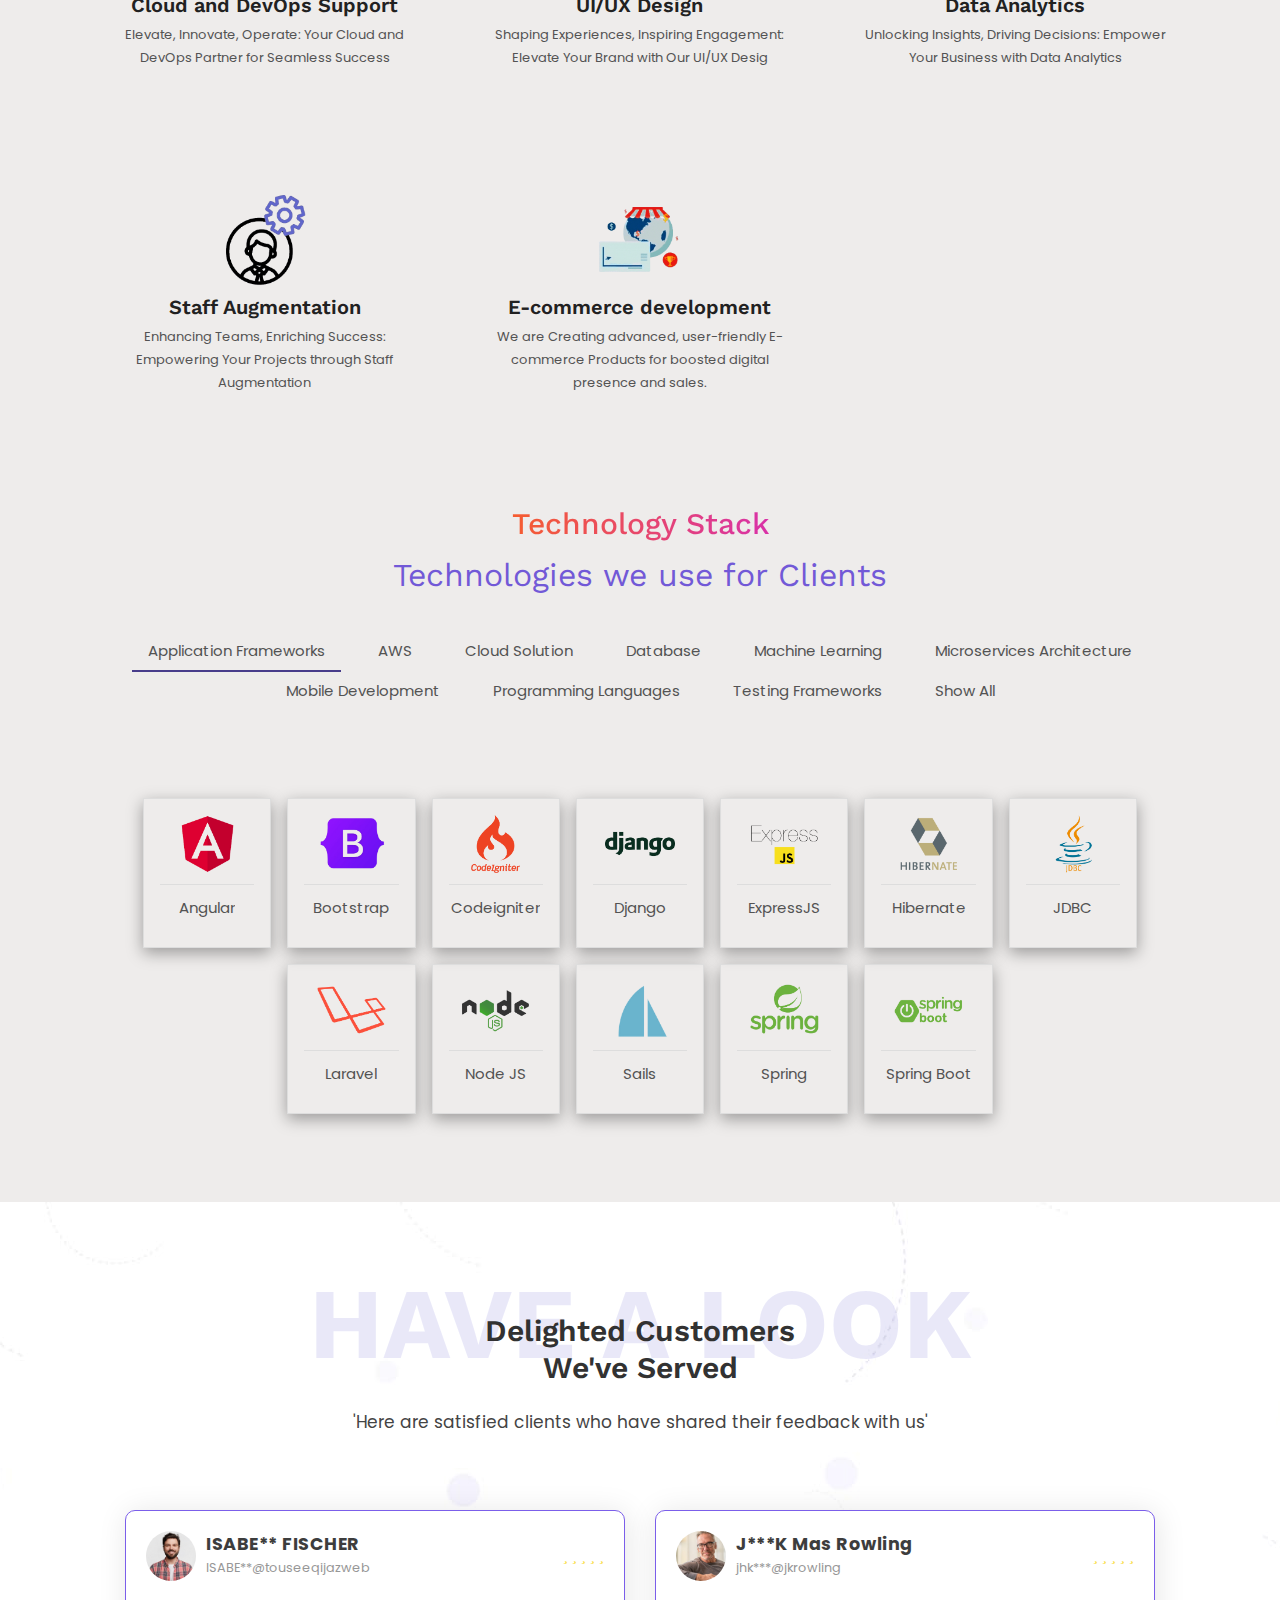
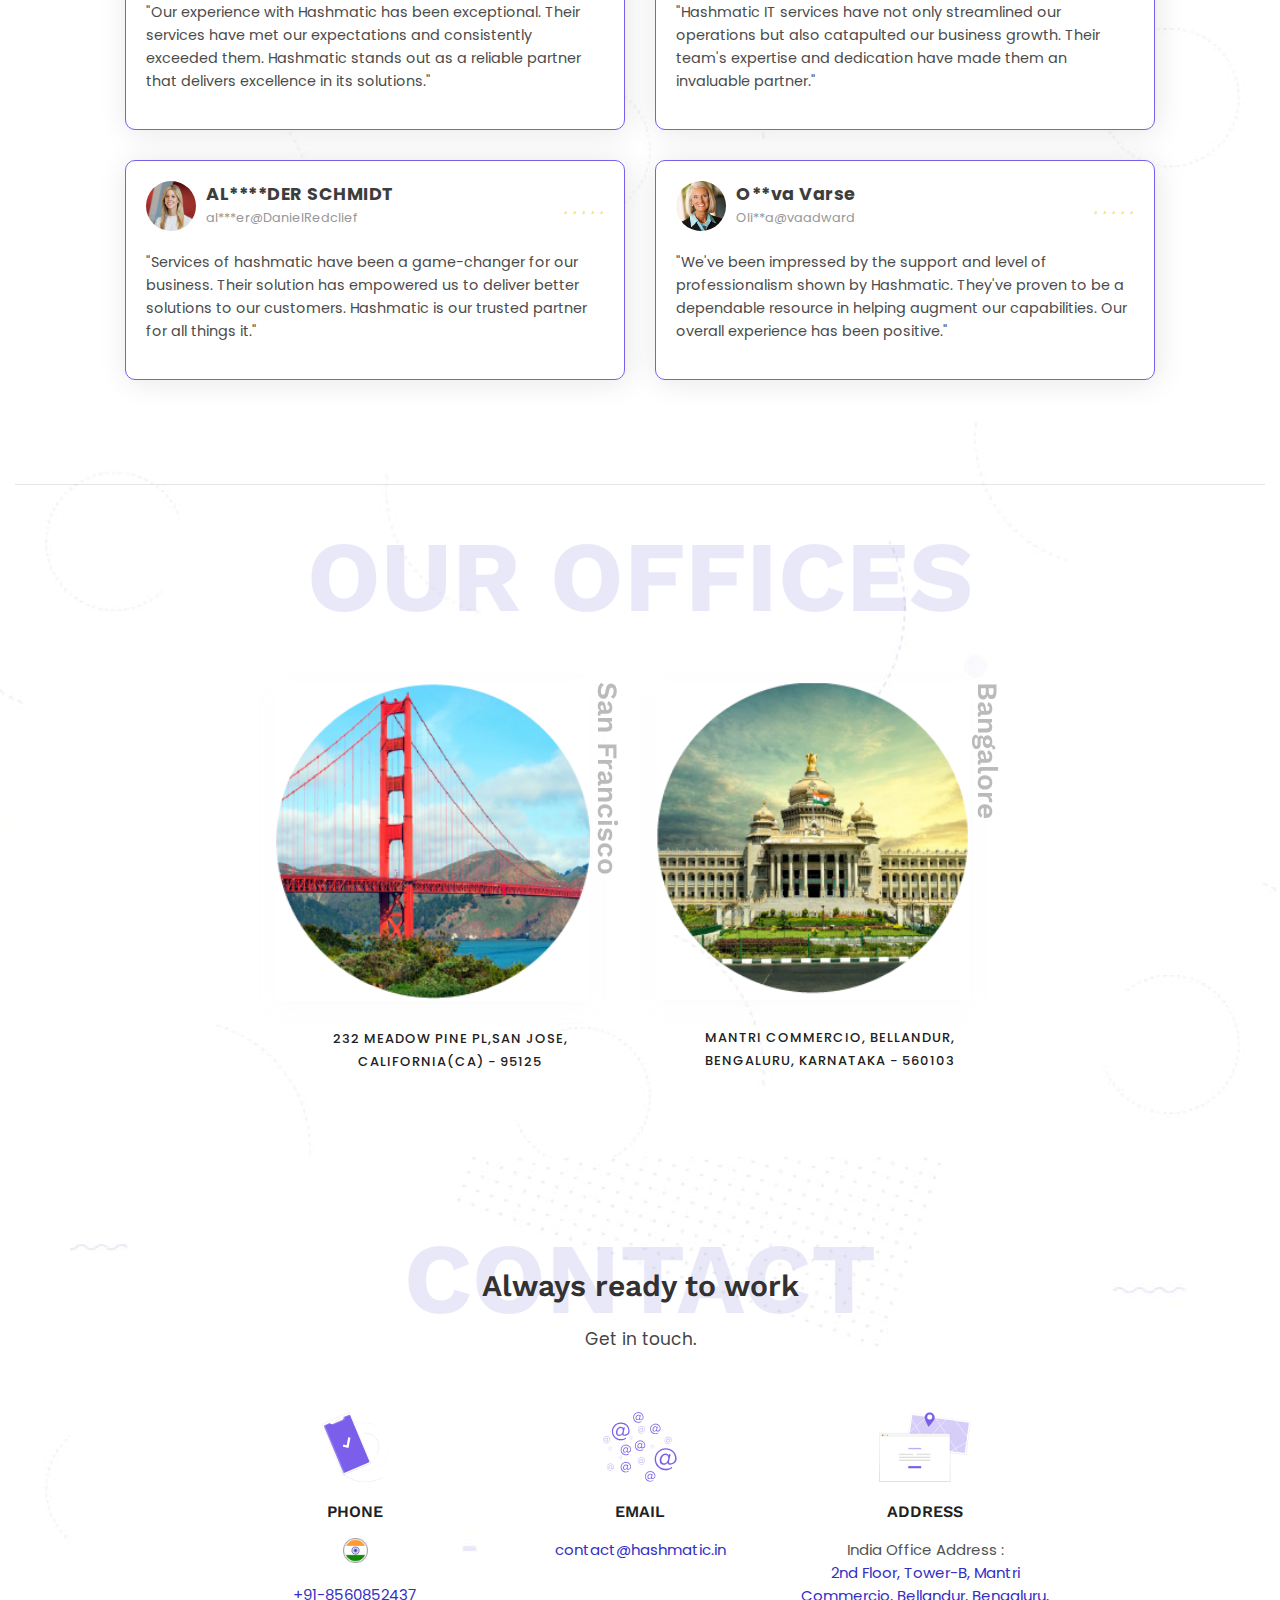
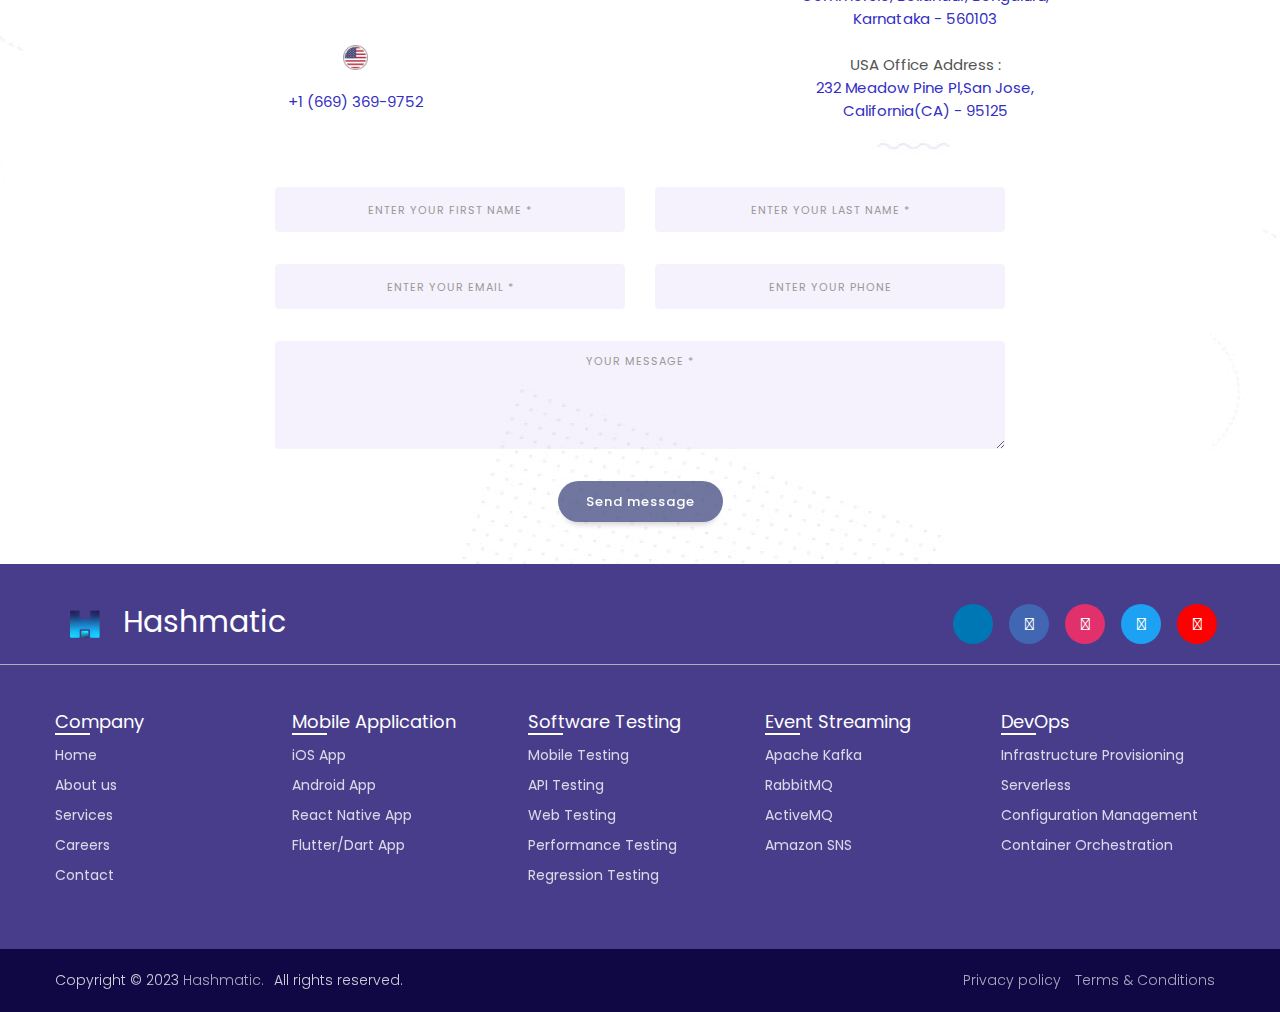
==== commit 304f2a54: "steps of devlopment" ====
--- a/index.html
+++ b/index.html
@@ -254,37 +254,37 @@
 							</div>	
 						</div>												
 						<div class="item"> 						 
-							<div class="roadmap-box next-road background-white">
-								<p class="mb-4 plan"><span>Designing</span></p>
+							<div class="roadmap-box current-road background-white roadmap-shadow">
+								<p class="mb-4"><span>Designing</span></p>
 								<!-- <h6>May 2018.</h6> -->
 								<p>Using dedicated tools</p>
 							</div>	
 						</div>											
 						<div class="item"> 						 
-							<div class="roadmap-box next-road background-white">
-								<p class="mb-4 plan"><span>Development</span></p>
+							<div class="roadmap-box current-road background-white roadmap-shadow">
+								<p class="mb-4 "><span>Development</span></p>
 								<!-- <h6>Oct 2018.</h6> -->
 								<p>Programming / Coding</p>
 							</div>	
 						</div>											
 						<div class="item"> 						 
-							<div class="roadmap-box next-road background-white">
-								<p class="mb-4 plan"><span>Qa testing</span></p>
+							<div class="roadmap-box current-road background-white roadmap-shadow">
+								<p class="mb-4 "><span>Qa testing</span></p>
 								<!-- <h6>Jan 2019.</h6> -->
-								<p>Assure quality of software</p>
+								<p>Quality of software</p>
 							</div>	
 						</div>											
 						<div class="item"> 						 
-							<div class="roadmap-box next-road background-white">
-								<p class="mb-4 plan"><span>Maintenance </span></p>
+							<div class="roadmap-box current-road background-white roadmap-shadow">
+								<p class="mb-4 "><span>Maintenance </span></p>
 								<!-- <h6>Mar 2019.</h6> -->
 								<p>Software Monitoring</p>
 							</div>	
 						</div>											
 						<div class="item"> 						 
-							<div class="roadmap-box next-road background-white">
-								<p class="mb-4 plan"><span>Project delivery</span></p>
-								<h6>Last step</h6>
+							<div class="roadmap-box current-road background-white roadmap-shadow">
+								<p class="mb-4 "><span>Project delivery</span></p>
+								<!-- <h6>Last step</h6> -->
 								<p>Installation & licensing</p>
 							</div>	
 						</div>							
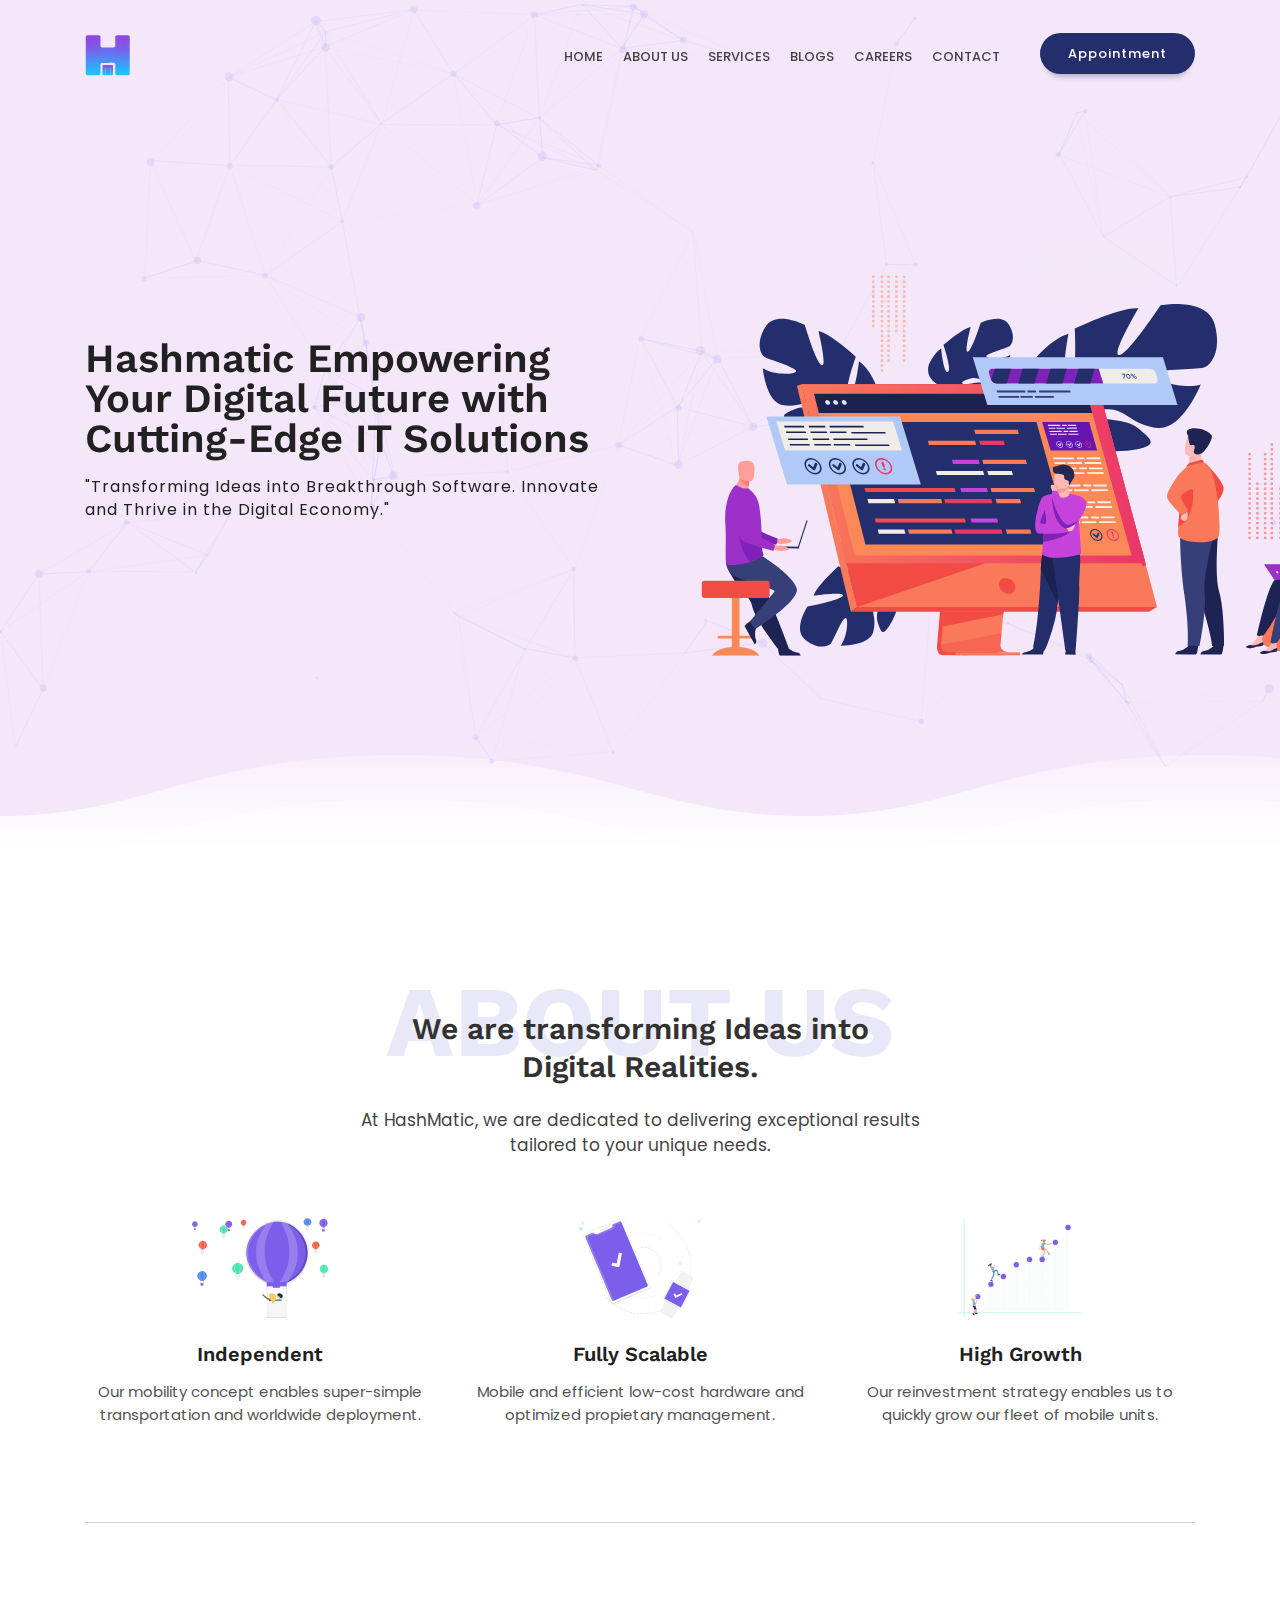
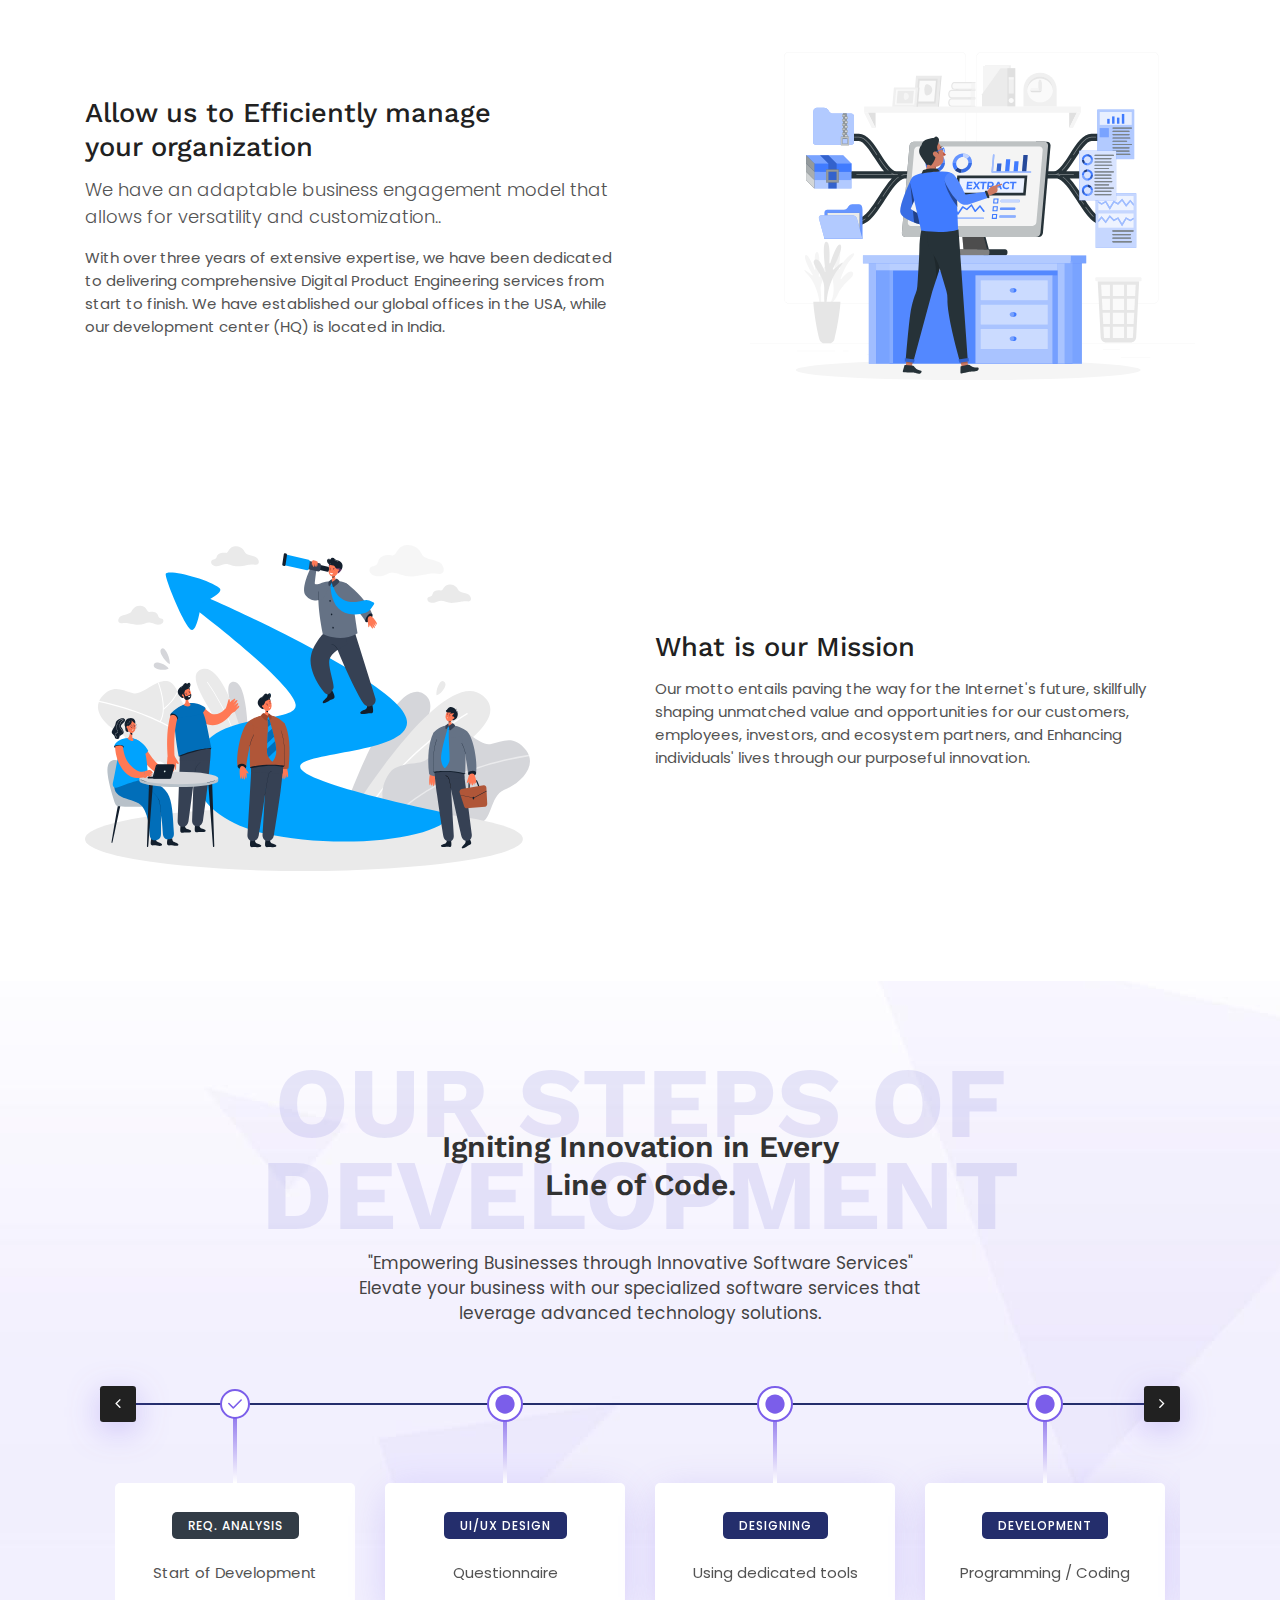
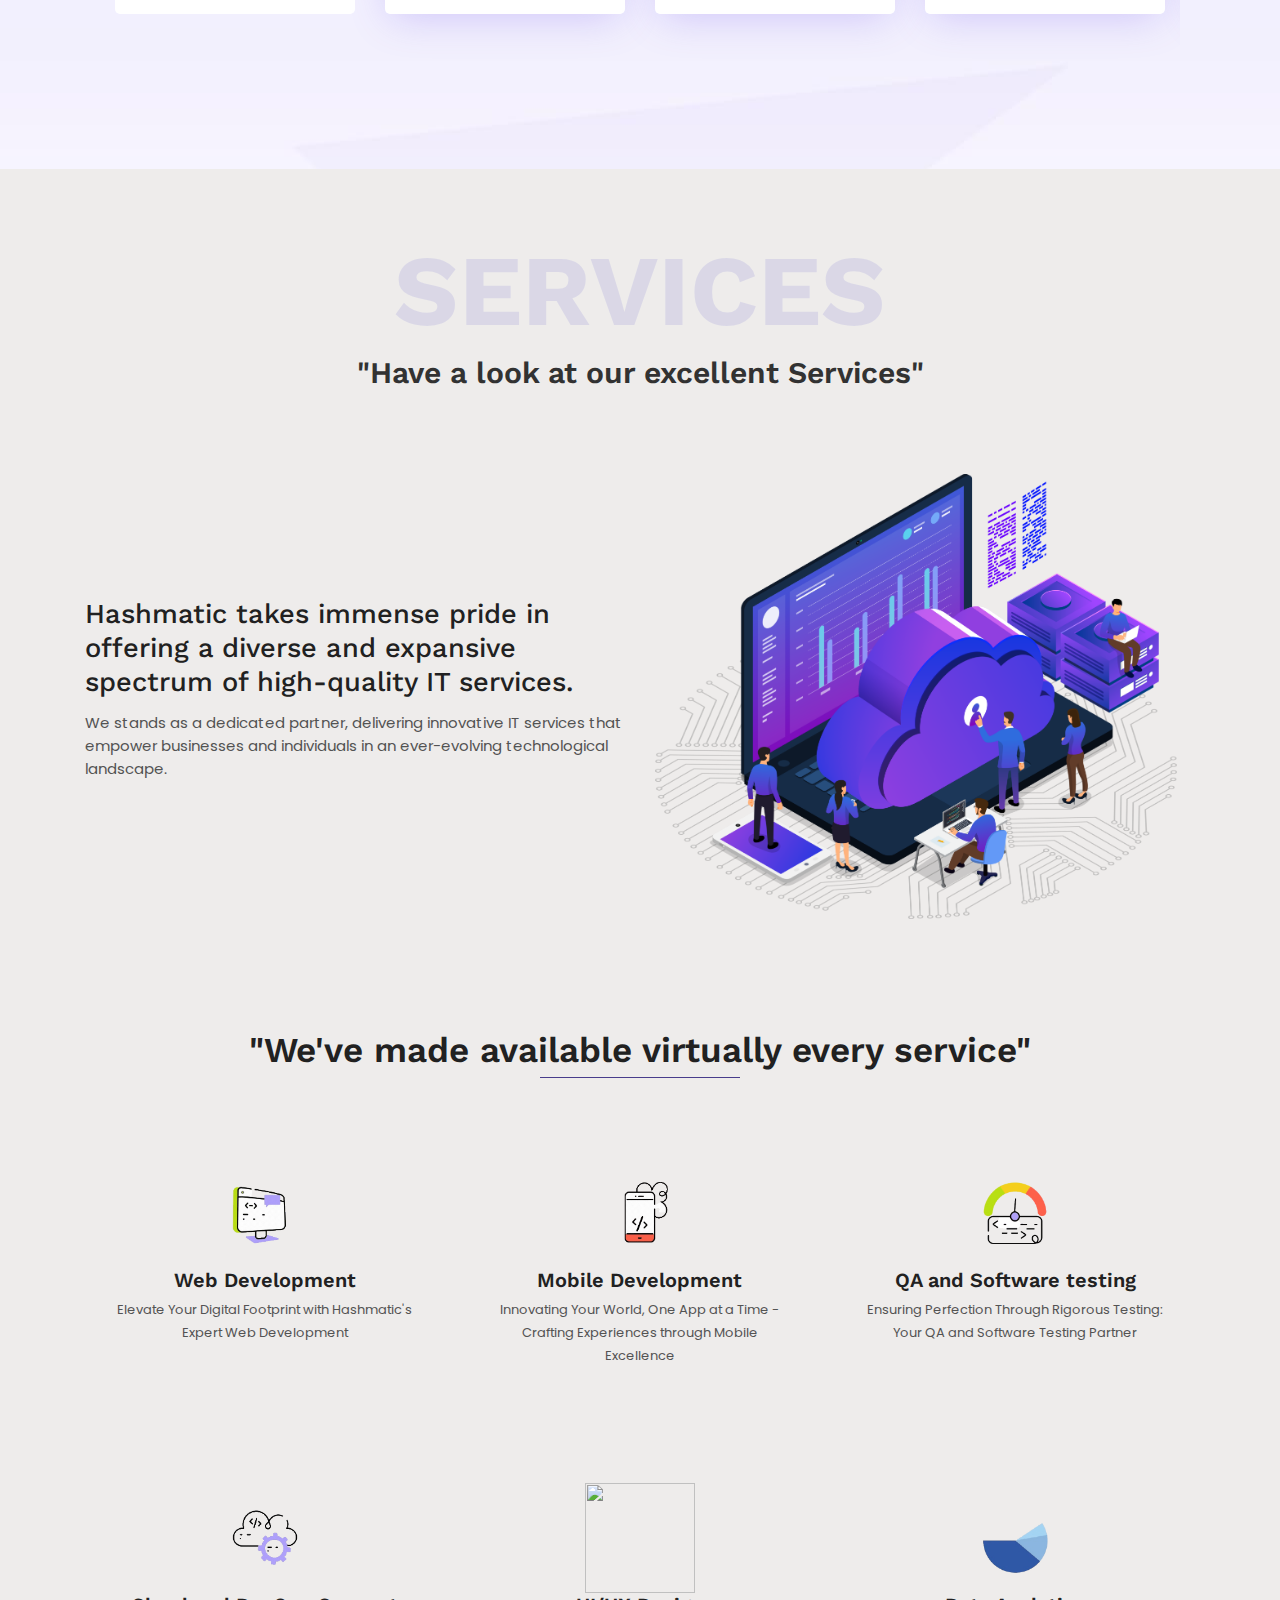
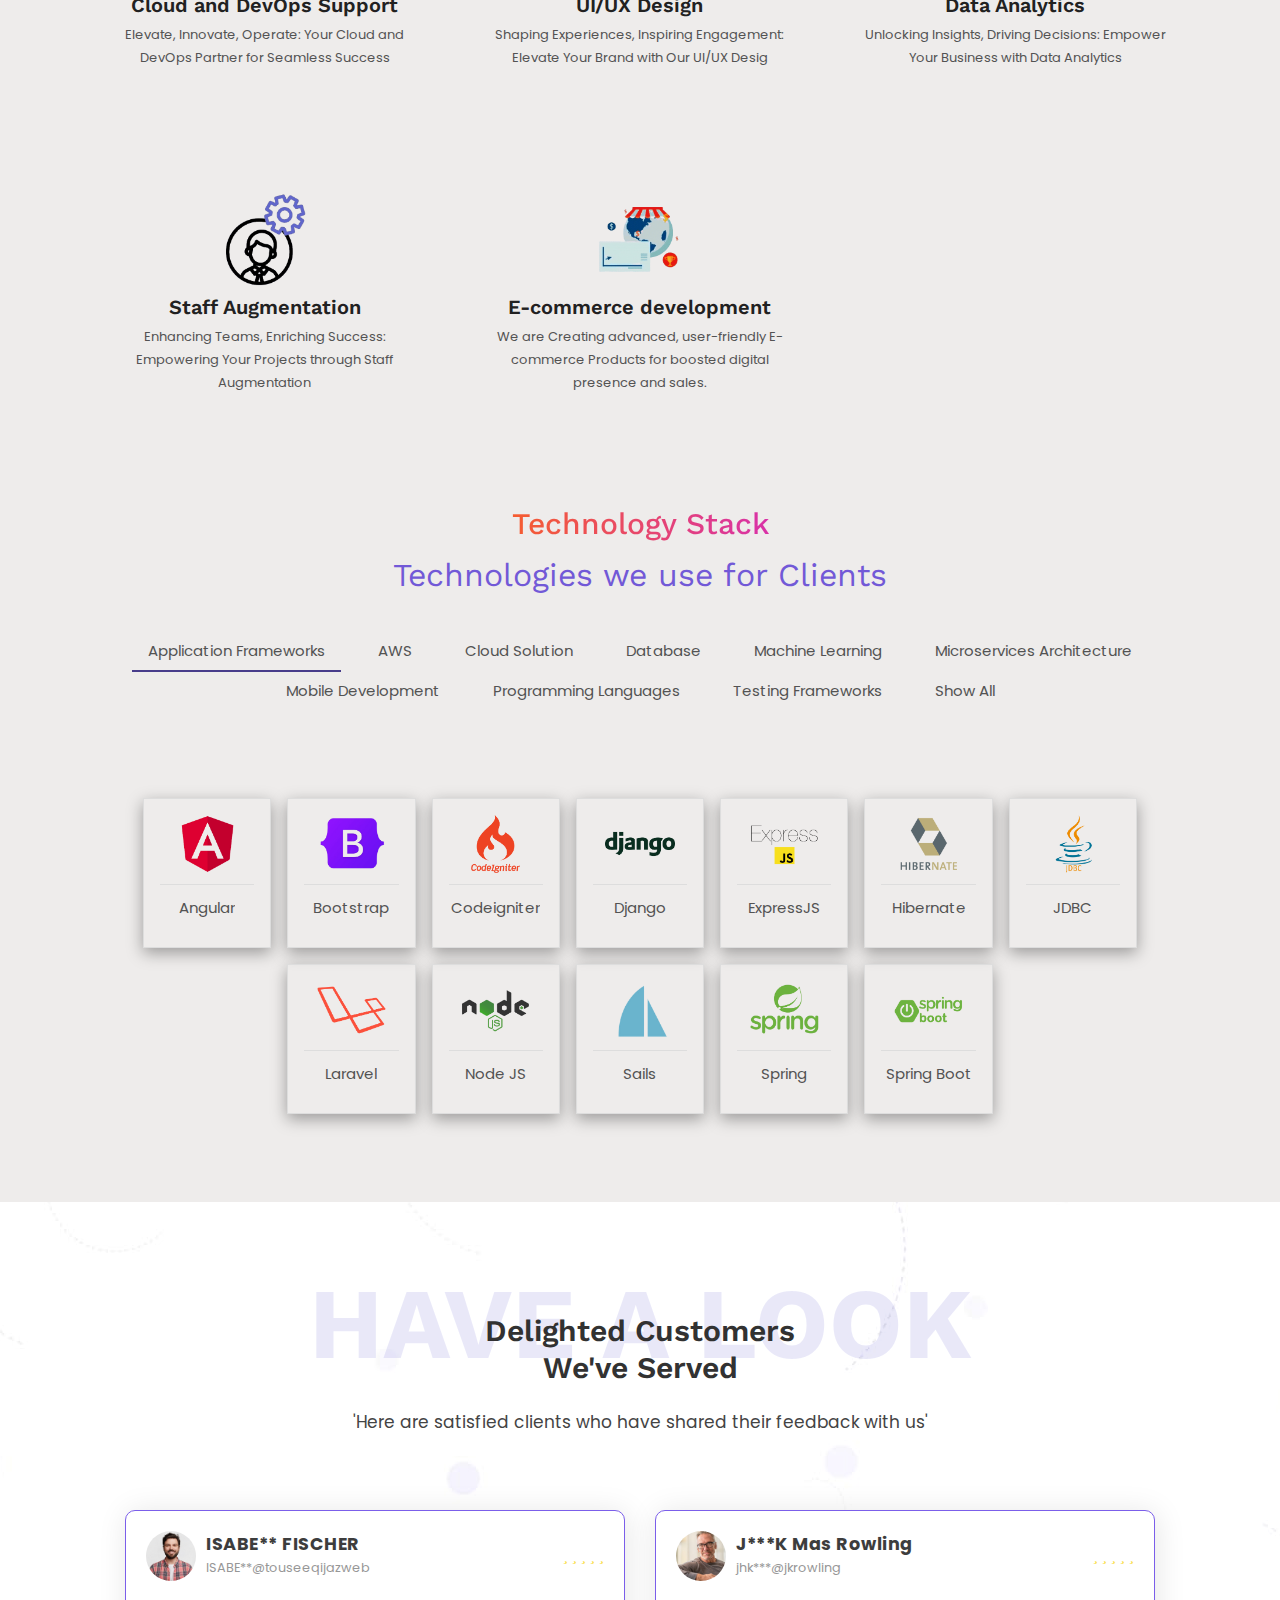
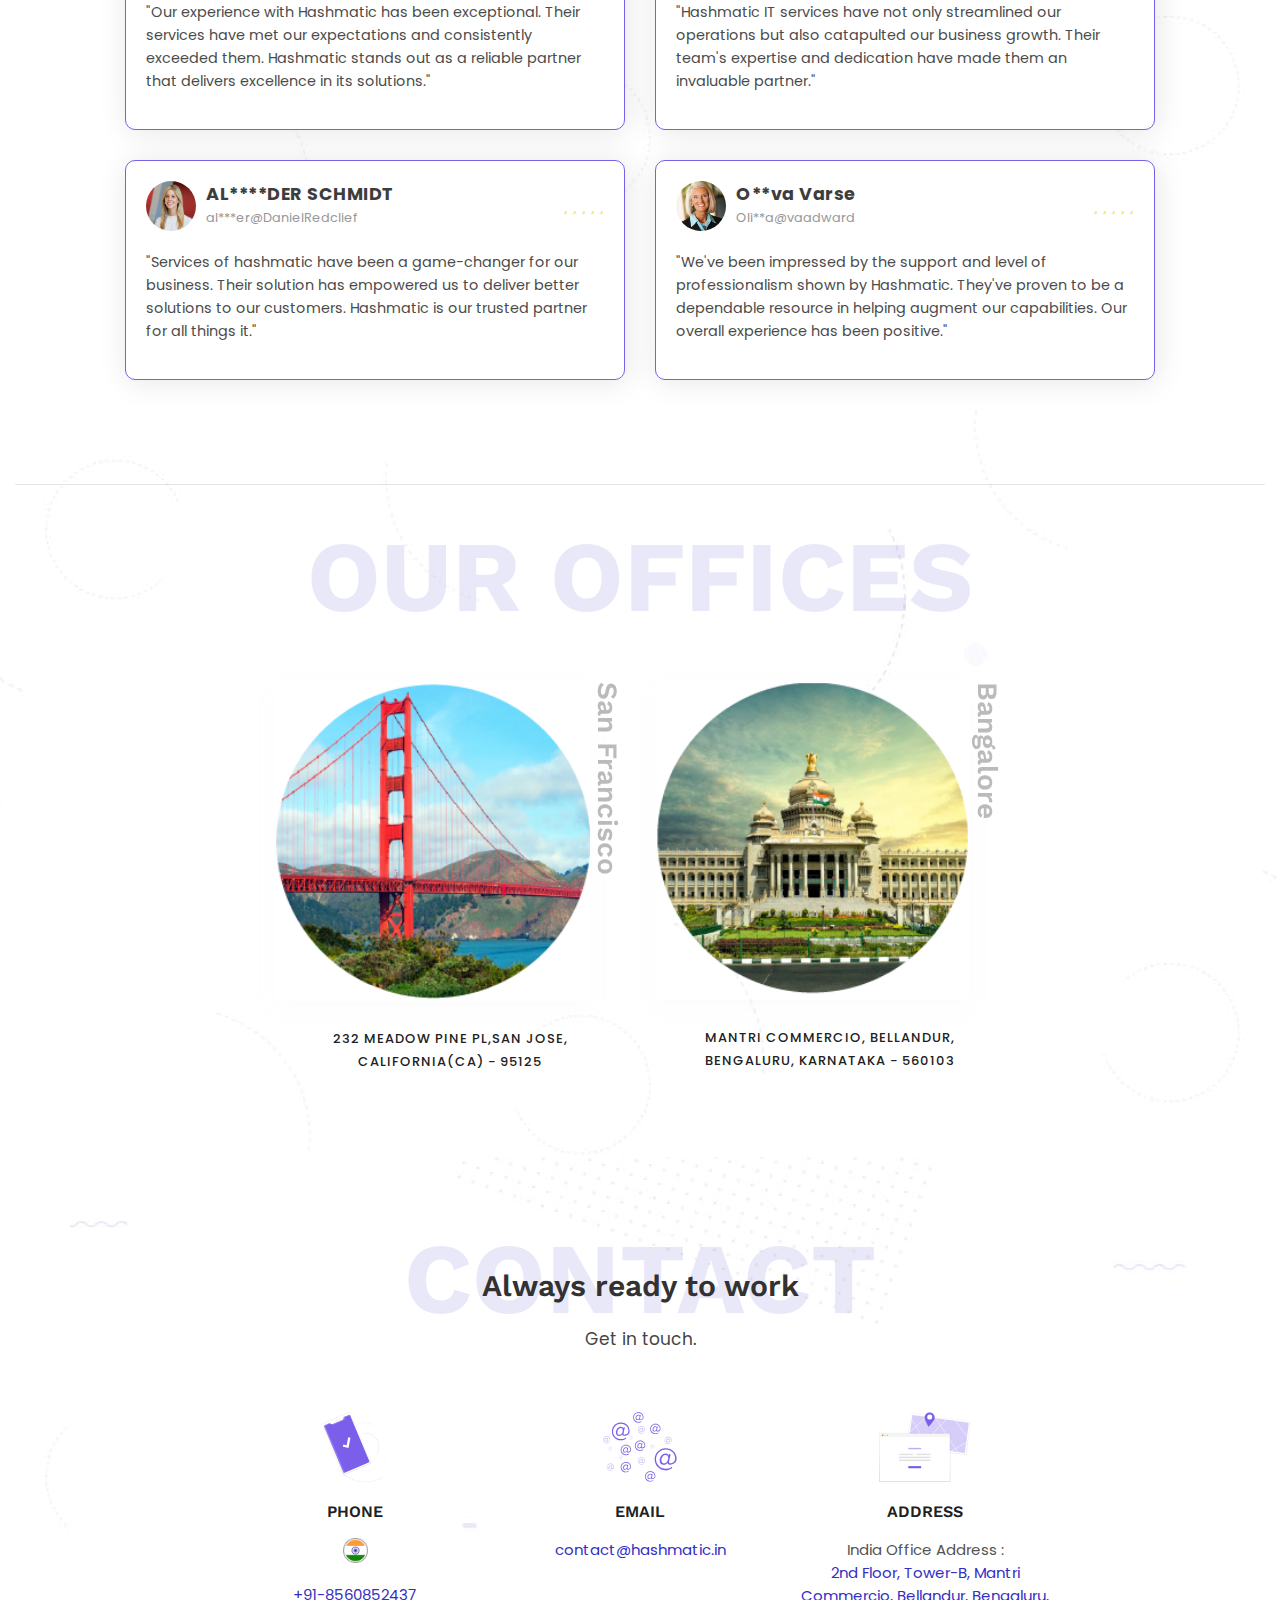
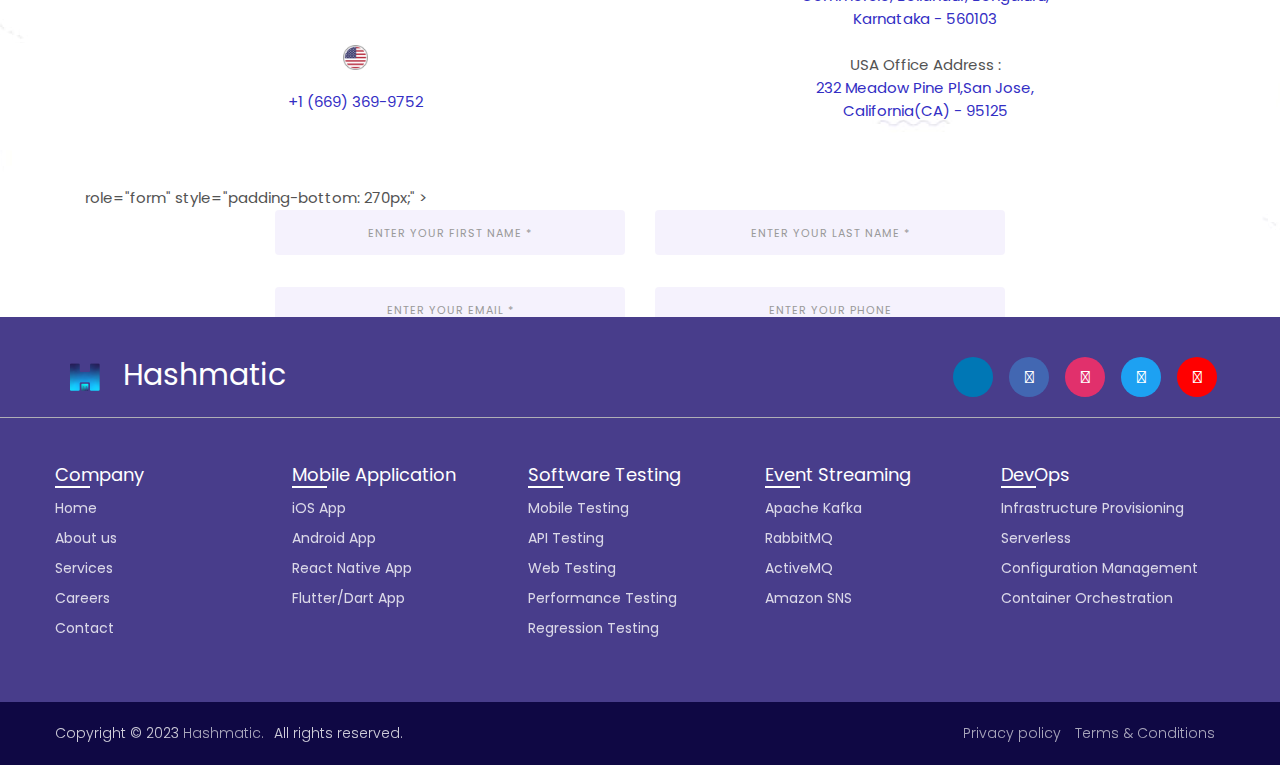
==== commit cdb8fb73: "all Blogs" ====
--- a/index.html
+++ b/index.html
@@ -76,7 +76,7 @@
 			<div class="row">
 				<div class="col-12">
 					<nav class="navbar navbar-expand-lg navbar-light bg-light mx-lg-0">
-						<a class="navbar-brand" href="index.html"><img src="images/Landing logo.png" style="width:160px ;"></a>
+						<a class="navbar-brand" href="index.html"><img src="images/favicon.png" ></a>
 						<button class="navbar-toggler" type="button" data-toggle="collapse" data-target="#navbarSupportedContent" aria-controls="navbarSupportedContent" aria-expanded="false" aria-label="Toggle navigation">
 							<span class="navbar-toggler-icon">
 								<span class="menu-icon__line menu-icon__line-left"></span>
@@ -1575,7 +1575,8 @@
 			</div>
 
 			<!-- <div style="color: green; font-size: 40px; display: flex; justify-content: center;">Contect-us </div> -->
-			<form id="contact-form" class="mt-5" method="post" action="contact.php" role="form"  style="padding-bottom: 270px;" >
+			<form id="contact-form" class="mt-5" method="post" action="php/form.php" method ="POST">
+				role="form"  style="padding-bottom: 270px;" >
 				<div class="row justify-content-center">
 					<div class="col-md-8">
 						<div class="messages text-center"></div>
